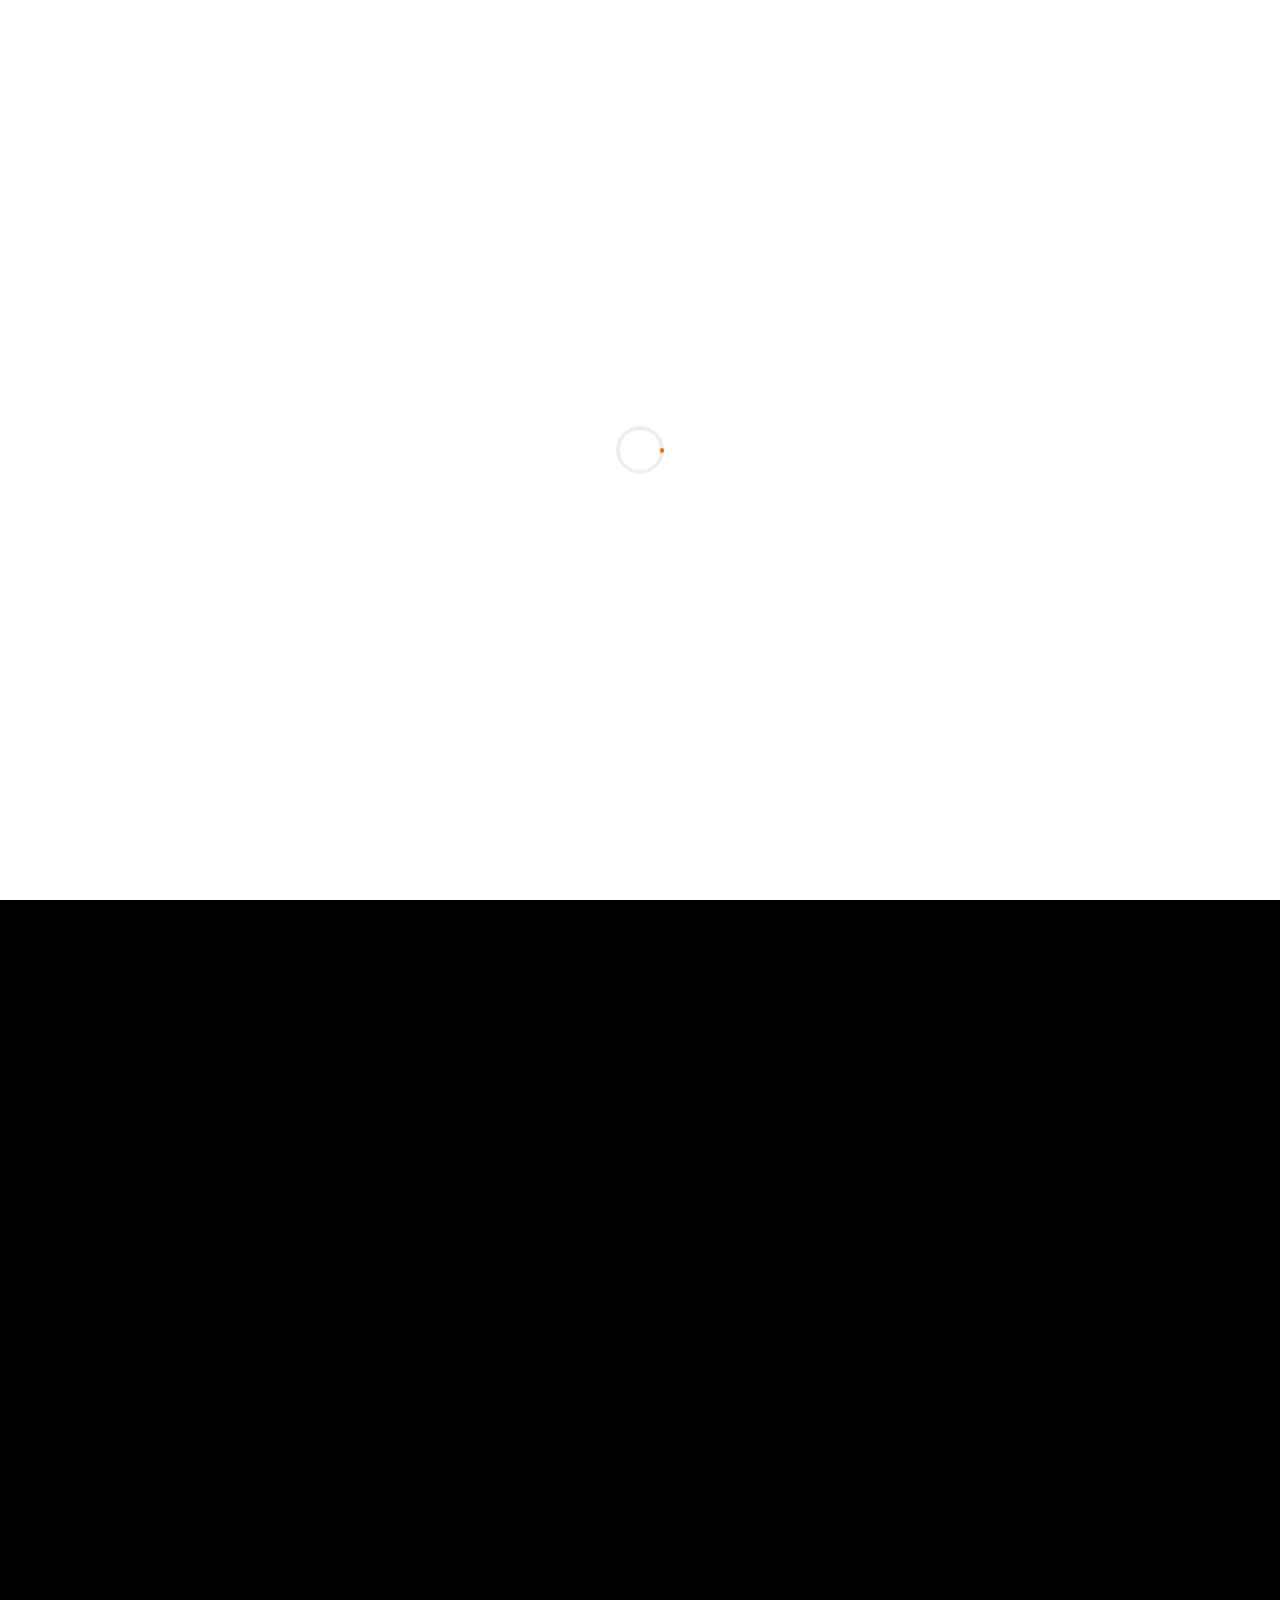
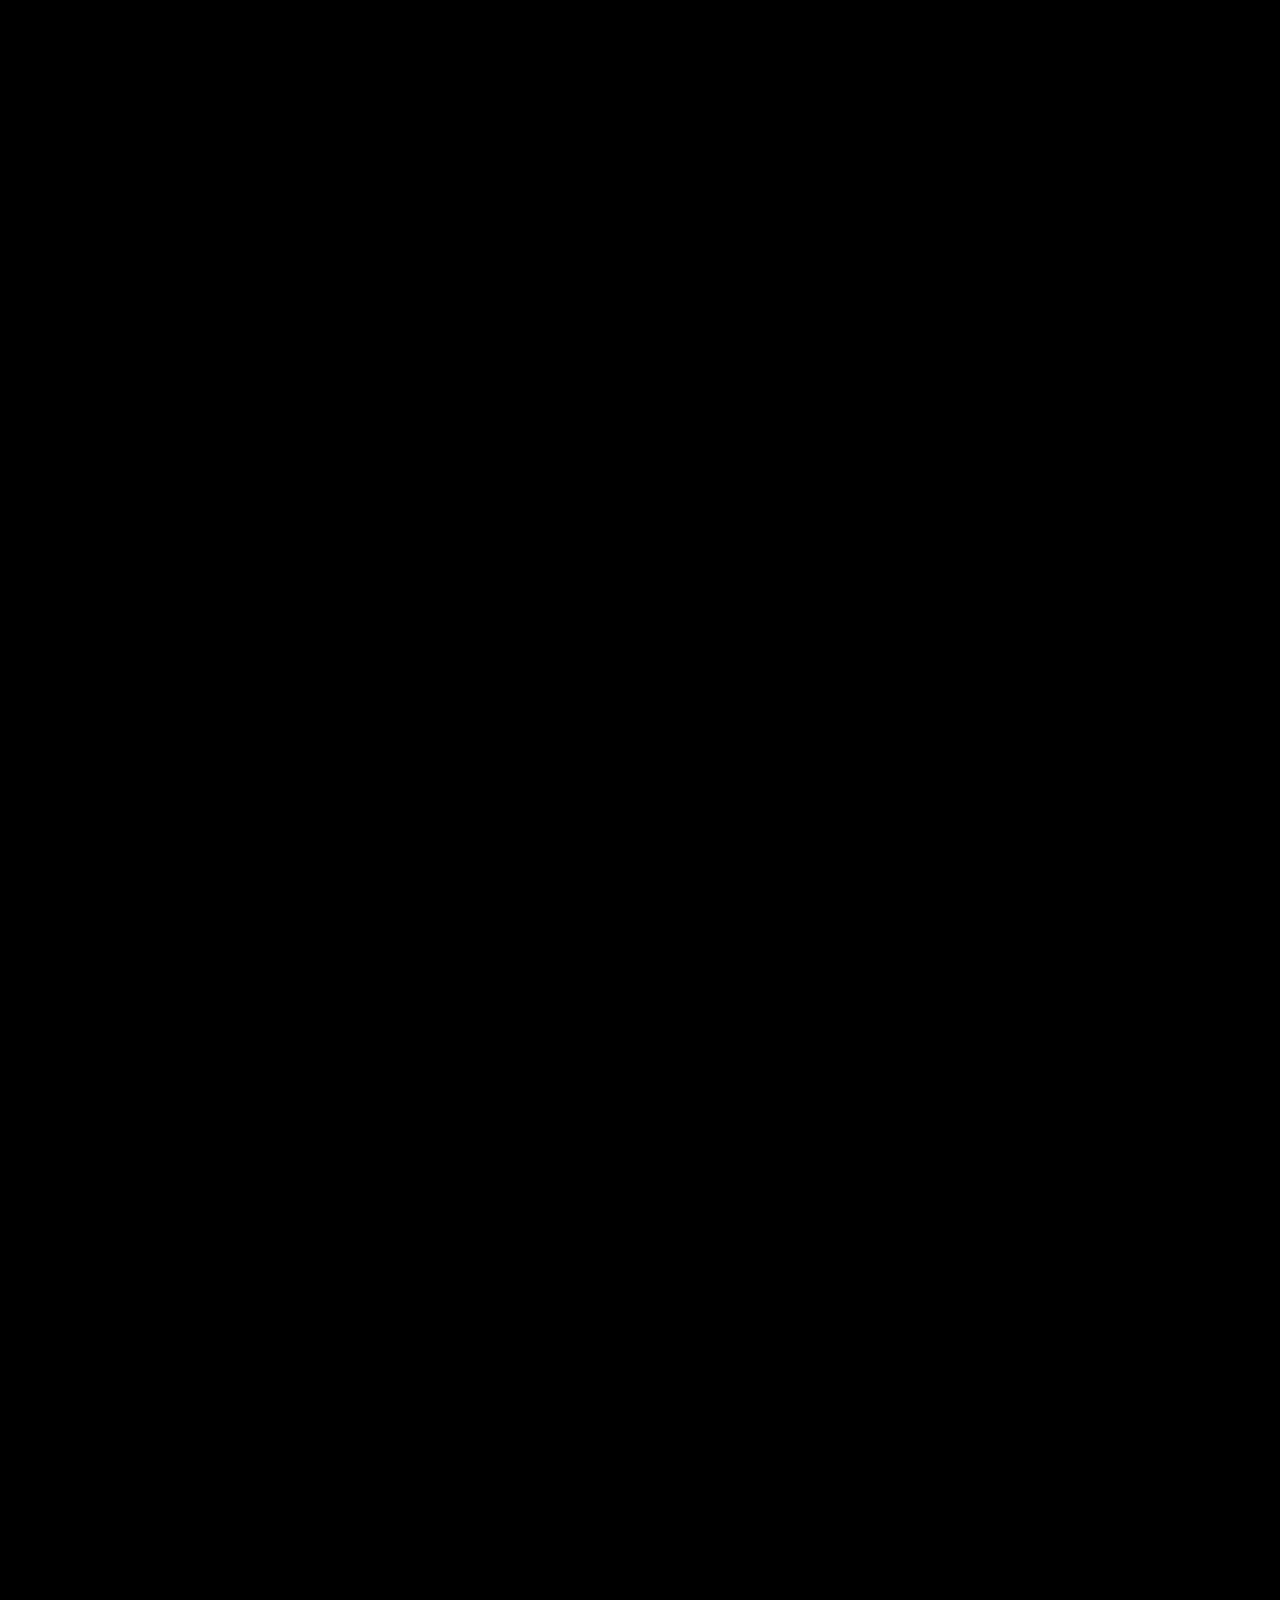
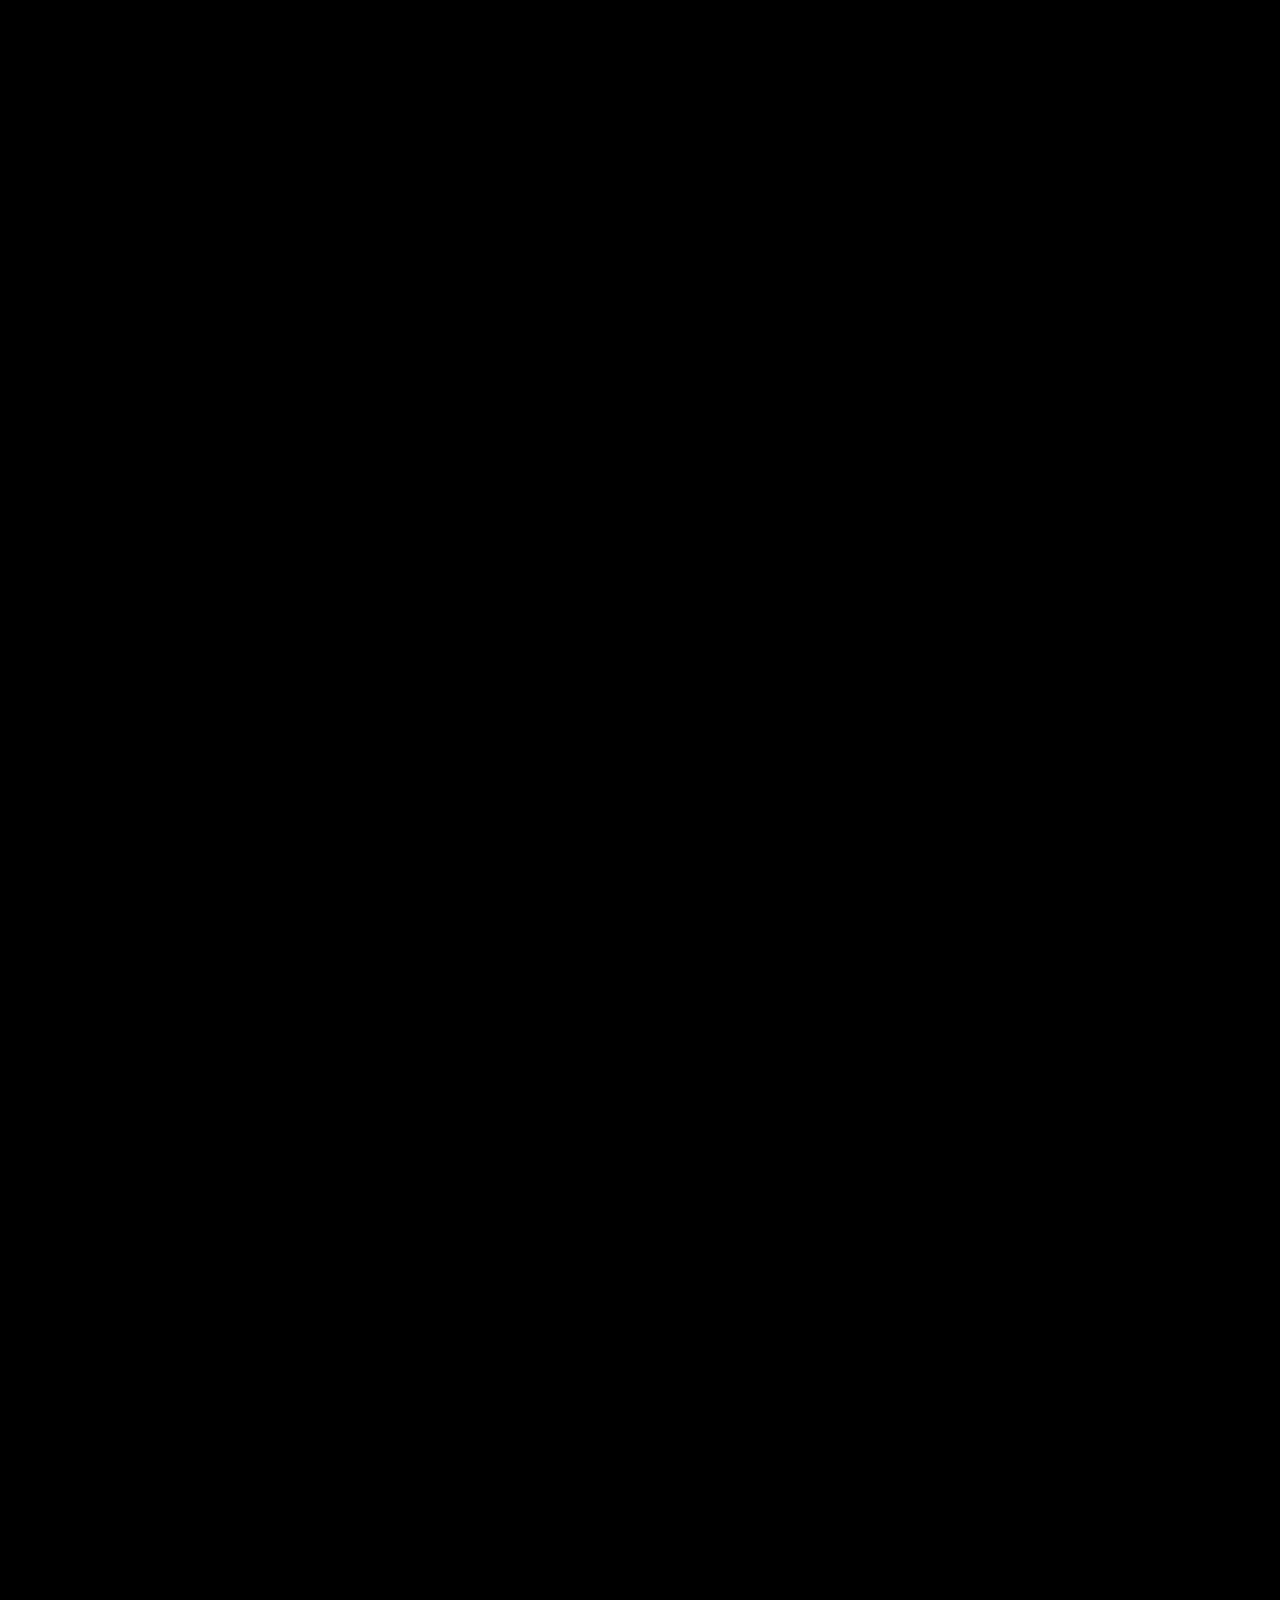
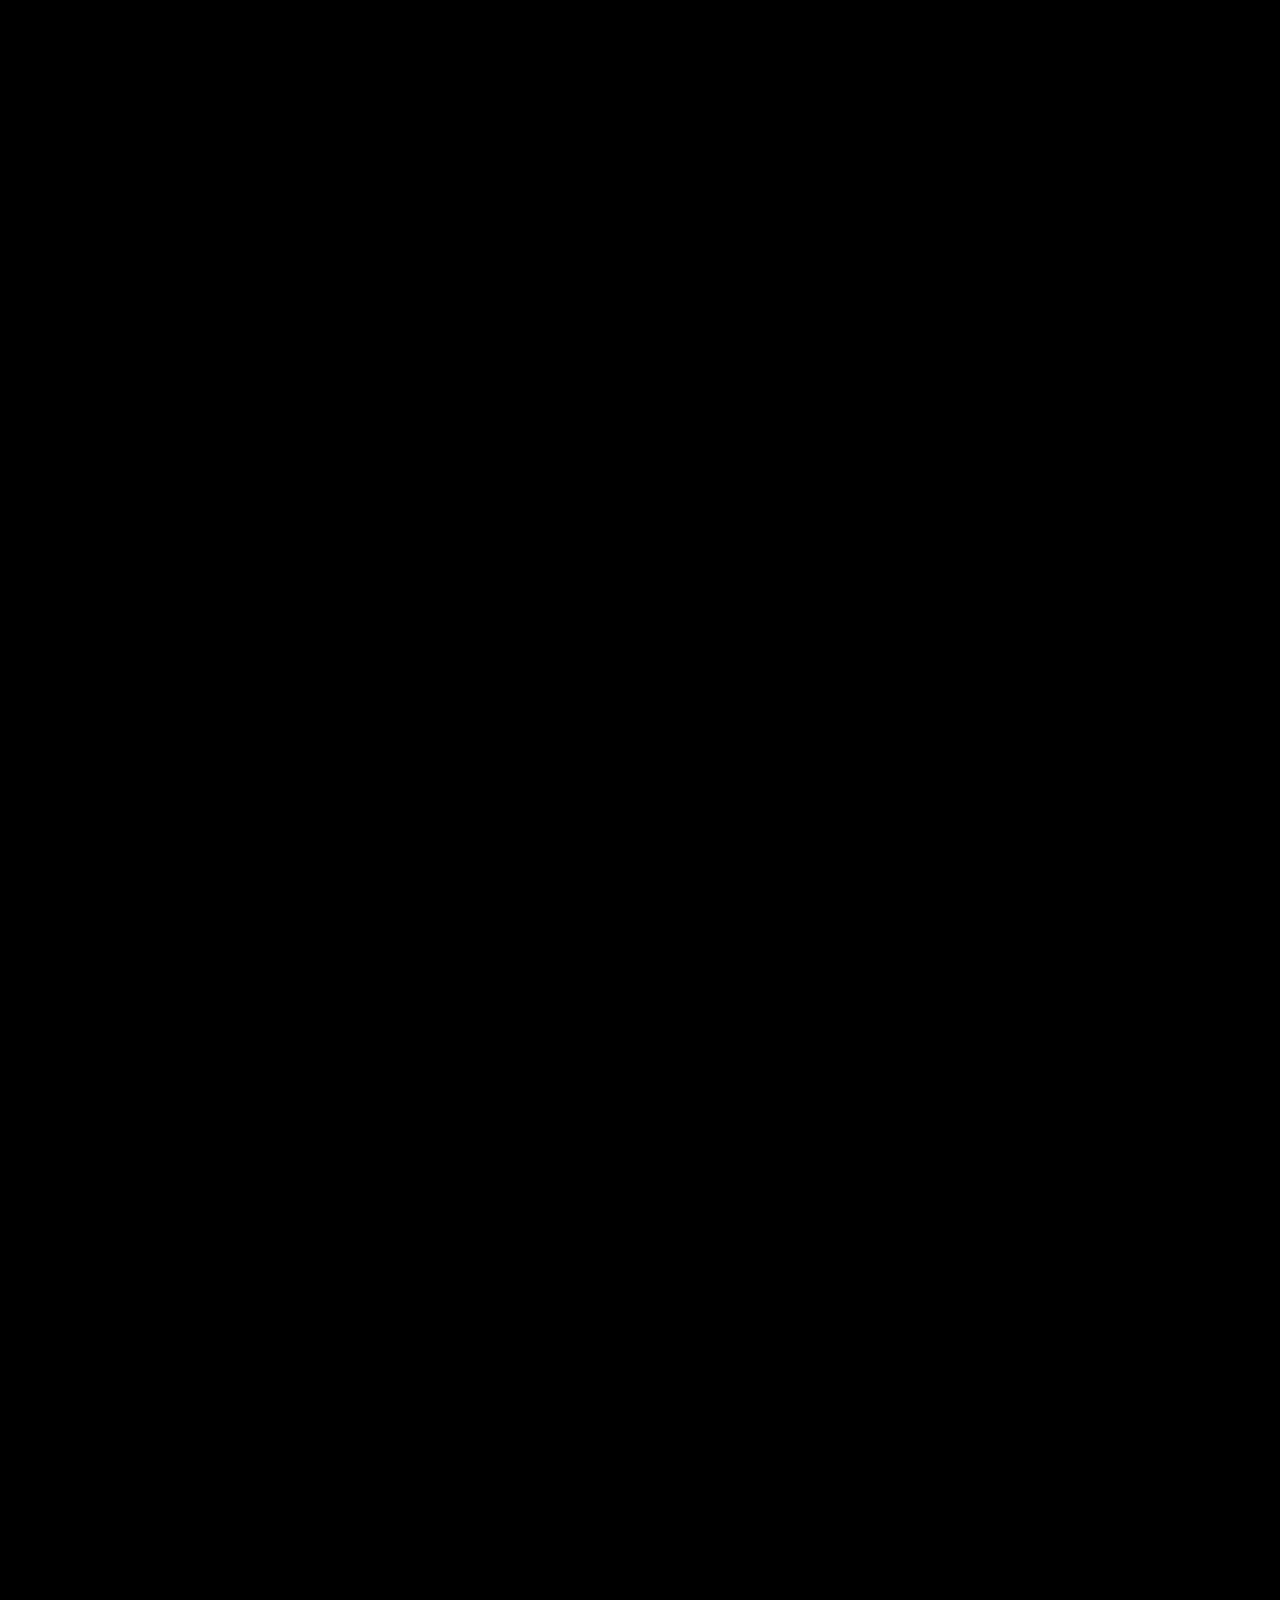
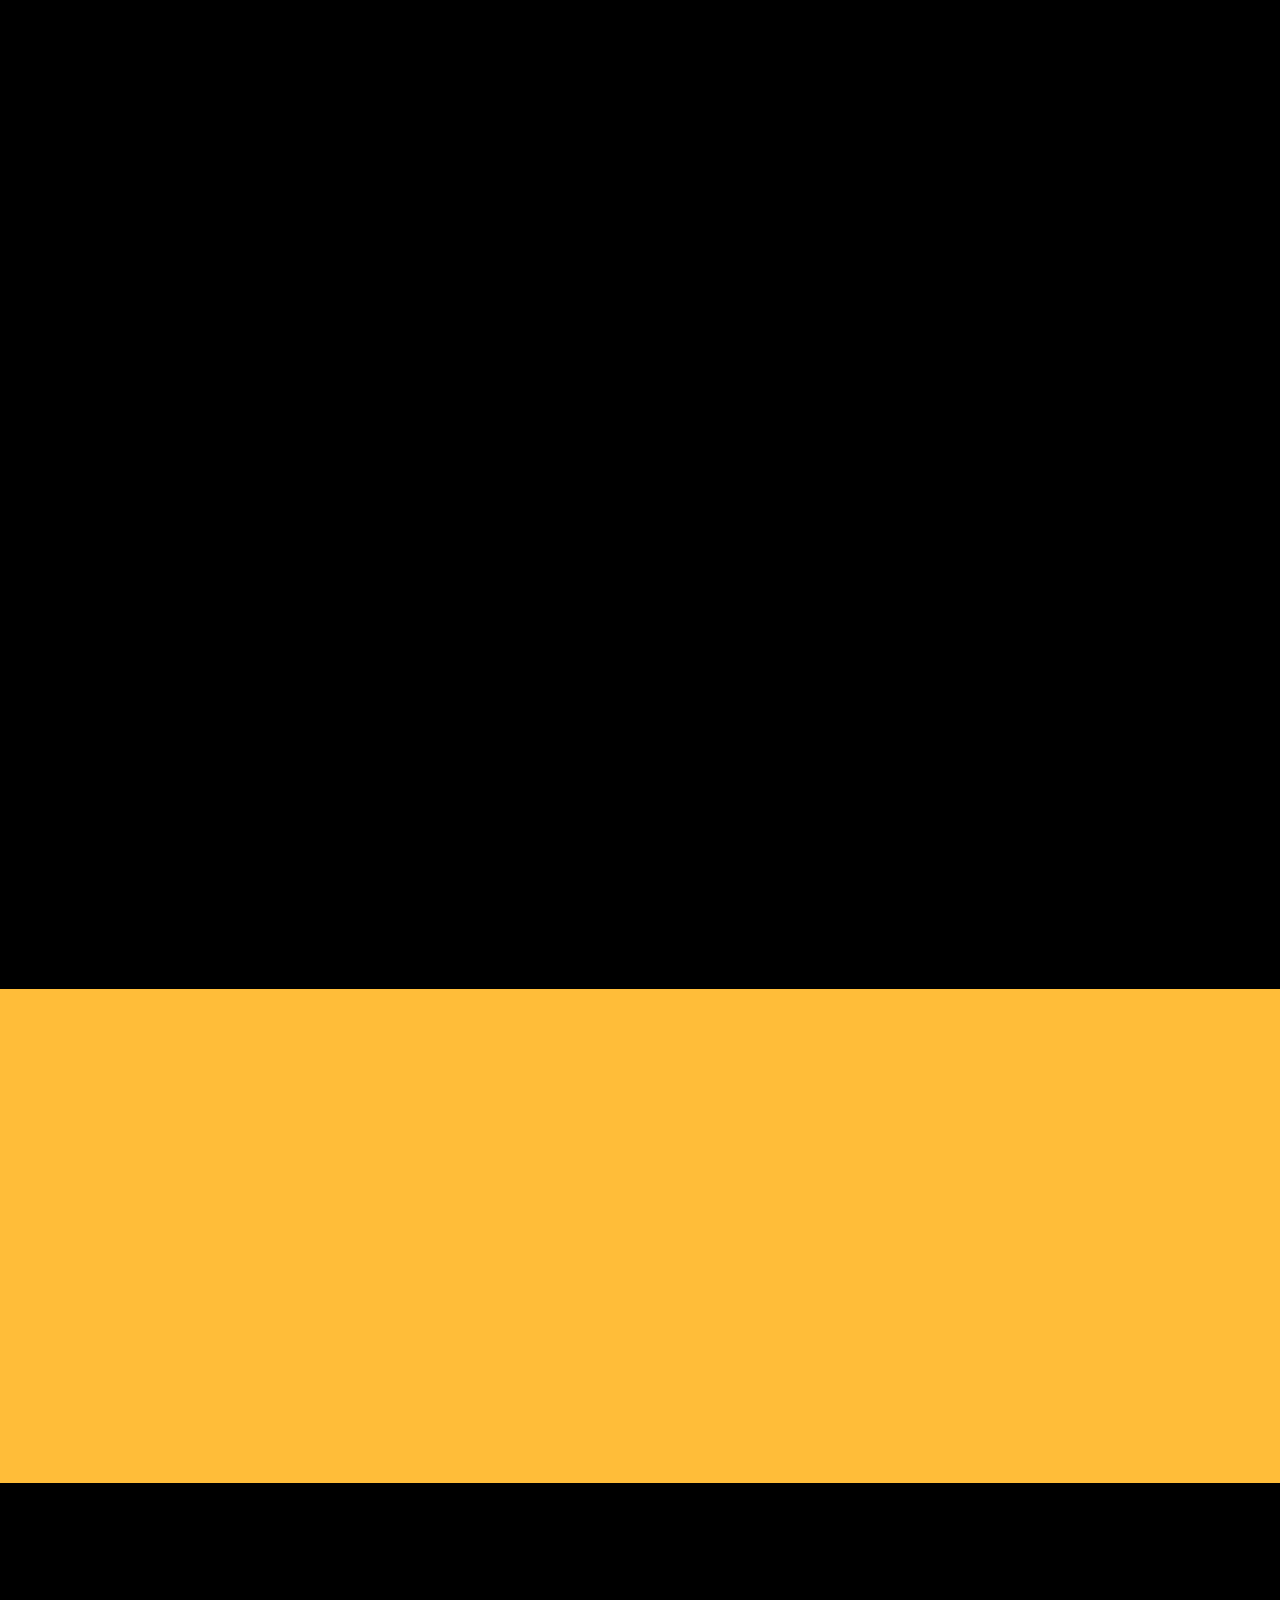
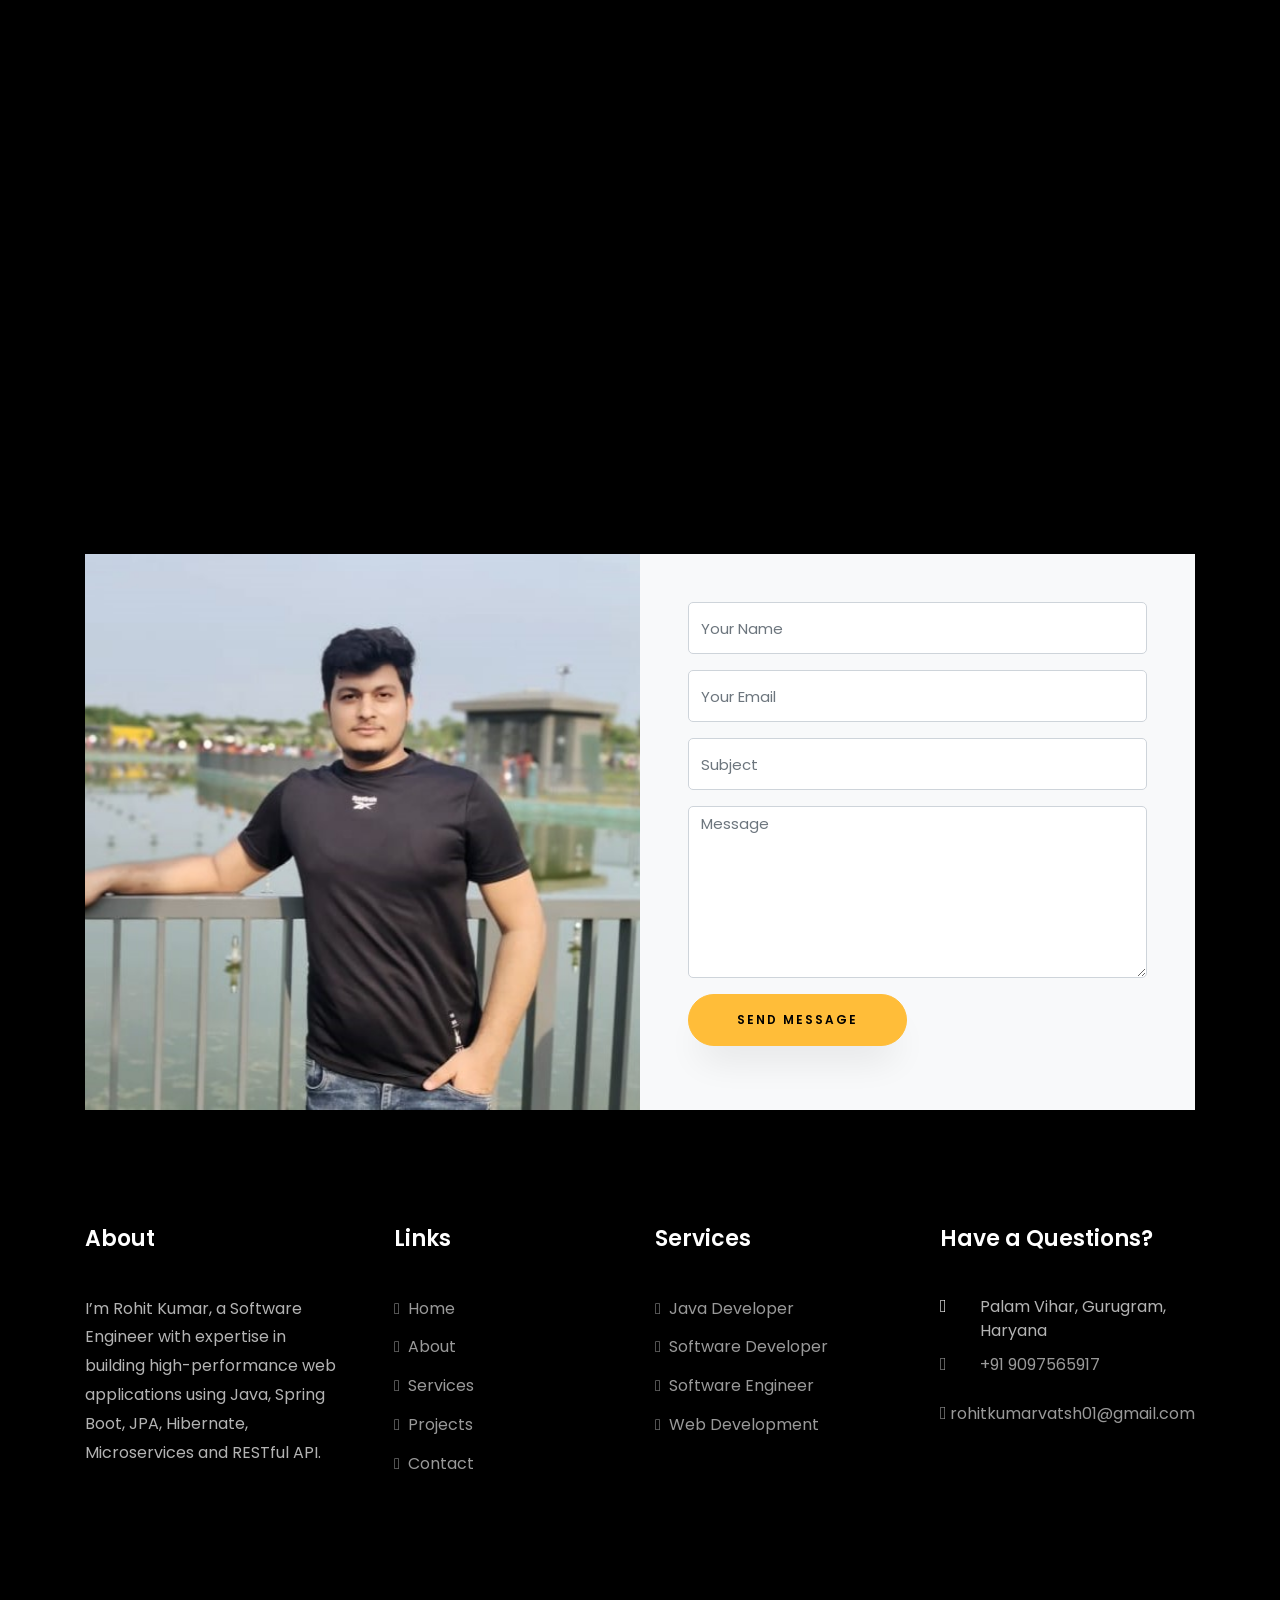
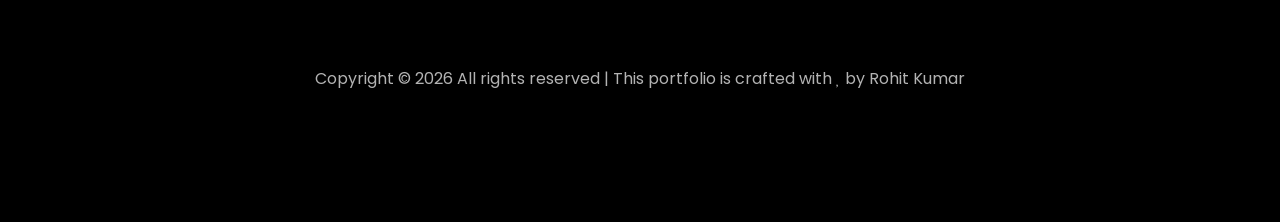
==== index.html @ 4f7b7934 "Add Portfolio" ====
<!DOCTYPE html>
<html lang="en">

<head>
	<title>Rohit Kumar</title>

	<meta charset="utf-8">
	<meta name="viewport" content="width=device-width, initial-scale=1, shrink-to-fit=no">

	<link href="https://fonts.googleapis.com/css?family=Poppins:100,200,300,400,500,600,700,800,900" rel="stylesheet">
	<link rel="stylesheet" href="https://cdnjs.cloudflare.com/ajax/libs/font-awesome/6.0.0/css/all.min.css">

	<link rel="stylesheet" href="css/open-iconic-bootstrap.min.css">
	<link rel="stylesheet" href="css/animate.css">

	<link rel="stylesheet" href="css/owl.carousel.min.css">
	<link rel="stylesheet" href="css/owl.theme.default.min.css">
	<link rel="stylesheet" href="css/magnific-popup.css">

	<link rel="stylesheet" href="css/aos.css">

	<link rel="stylesheet" href="css/ionicons.min.css">

	<link rel="stylesheet" href="css/flaticon.css">
	<link rel="stylesheet" href="css/icomoon.css">
	<link rel="stylesheet" href="css/style.css">
</head>

<body data-spy="scroll" data-target=".site-navbar-target" data-offset="300">

	<!-- Navigation Bar-->
	<nav class="navbar navbar-expand-lg navbar-dark ftco_navbar ftco-navbar-light site-navbar-target" id="ftco-navbar">
		<div class="container">
			<a class="navbar-brand" href="index.html">Rohit</a>
			<button class="navbar-toggler js-fh5co-nav-toggle fh5co-nav-toggle" type="button" data-toggle="collapse"
				data-target="#ftco-nav" aria-controls="ftco-nav" aria-expanded="false" aria-label="Toggle navigation">
				<span class="oi oi-menu"></span> Menu
			</button>

			<div class="collapse navbar-collapse" id="ftco-nav">
				<ul class="navbar-nav nav ml-auto">
					<li class="nav-item">
						<a href="#home-section" class="nav-link">
							<i class="fas fa-home"></i>
						</a>
					</li>
					<!--<li class="nav-item"><a href="#home-section" class="nav-link"><span>Home</span></a></li>-->
					<li class="nav-item"><a href="#about-section" class="nav-link"><span>About</span></a></li>
					<li class="nav-item"><a href="#experience-section" class="nav-link"><span>Experience</span></a></li>
					<li class="nav-item"><a href="#projects-section" class="nav-link"><span>Projects</span></a></li>
					<li class="nav-item"><a href="#skills-section" class="nav-link"><span>Skills</span></a></li>
					<li class="nav-item"><a href="#education-section" class="nav-link"><span>Education</span></a></li>
					<li class="nav-item"><a href="#achievement-section" class="nav-link"><span>Achievements</span></a></li>
					<li class="nav-item"><a href="#services-section" class="nav-link"><span>Services</span></a></li>
					<li class="nav-item"><a href="#contact-section" class="nav-link"><span>Contact</span></a></li>
					<li class="nav-item"><a href="images/Rohit_Kumar_Resume.pdf" class="btn btn-primary py-1 px-1"download>CV</a></li>
				</ul>
			</div>
		</div>
	</nav>

	<!-- Home -->
	<section id="home-section" class="hero">
		<div class="home-slider  owl-carousel">
			<div class="slider-item ">
				<div class="overlay"></div>
				<div class="container">
					<div class="row d-md-flex no-gutters slider-text align-items-end justify-content-end"
						data-scrollax-parent="true">
						<div class="one-third js-fullheight order-md-last img"
							style="background-image:url(images/bg_1.png);">
							<div class="overlay"></div>
						</div>
						<div class="one-forth d-flex  align-items-center ftco-animate"
							data-scrollax=" properties: { translateY: '70%' }">
							<div class="text">
								<span class="subheading">Hello!</span>
								<h1 class="mb-4 mt-3">I'm <span>Rohit Kumar</span></h1>
								<h2 class="mb-4">A Software Engineer</h2>
								<p>
									<a href="#contact-section" class="btn btn-primary py-3 px-4">Hire me</a>
									<a href="images/Rohit_Kumar_Resume.pdf" class="btn btn-primary py-3 px-3"download>
										Download CV</a>
									<a href="#projects-section" class="btn btn-white btn-outline-white py-3 px-4">My
										works</a>
								</p>
							</div>
						</div>
					</div>
				</div>
			</div>

			<div class="slider-item">
				<div class="overlay"></div>
				<div class="container">
					<div class="row d-flex no-gutters slider-text align-items-end justify-content-end"
						data-scrollax-parent="true">
						<div class="one-third js-fullheight order-md-last img"
							style="background-image:url(images/bg_2.png);">
							<div class="overlay"></div>
						</div>
						<div class="one-forth d-flex align-items-center ftco-animate"
							data-scrollax=" properties: { translateY: '70%' }">
							<div class="text">
								<span class="subheading">Hello!</span>
								<h1 class="mb-4 mt-3">I'm a <span>Software Engineer</span> based in India</h1>
								<p>
									<a href="#contact-section" class="btn btn-primary py-3 px-4">Hire me</a>
									<a href="images/Rohit_Kumar_Resume.pdf" class="btn btn-primary py-3 px-3"
										download>Download CV</a>
									<a href="#projects-section" class="btn btn-white btn-outline-white py-3 px-4">My
										works</a>
								</p>
							</div>
						</div>
					</div>
				</div>
			</div>
		</div>
	</section>

	<!-- About -->
	<section class="ftco-about img ftco-section ftco-no-pb" id="about-section">
		<div class="container">
			<div class="row d-flex">
				<div class="col-md-6 col-lg-5 d-flex">
					<div class="img-about img d-flex align-items-stretch">
						<div class="overlay"></div>
						<div class="img d-flex align-self-stretch align-items-center"
							style="background-image:url(images/about.png);">
						</div>
					</div>
				</div>
				<div class="col-md-6 col-lg-7 pl-lg-5 pb-5">
					<div class="row justify-content-start pb-3">
						<div class="col-md-12 heading-section ftco-animate">
							<h1 class="big">About</h1>
							<h2 class="mb-4">About Me</h2>
							<p>I’m Rohit Kumar, a Software Engineer with expertise in building high-performance web
								applications using Java, Spring Boot, JPA, Hibernate, Microservices and RESTful API.</p>
							<ul class="about-info mt-4 px-md-0 px-2">
								<li class="d-flex"><span>Name:</span> <span>Rohit Kumar</span></li>
								<li class="d-flex"><span>Date of birth:</span> <span>January 20, 2000</span></li>
								<li class="d-flex"><span>Address:</span> <span>Palam Vihar, Gurugram, Haryana</span></li>
								<li class="d-flex"><span>Zip code:</span> <span>122017</span></li>
								<li class="d-flex"><span>Email:</span> <span>rohitkumarvatsh01@gmail.com</span></li>
								<li class="d-flex"><span>Phone: </span> <span>+91 9097565917</span></li>
							</ul>
						</div>
					</div>
					<div class="counter-wrap ftco-animate d-flex mt-md-3">
						<div class="text">
							<p class="mb-4">
								<span class="number" data-number="10">0</span>
								<span>Project complete</span>
							</p>
							<p><a href="images/Rohit_Kumar_Resume.pdf" class="btn btn-primary py-3 px-3"
									download>Download CV</a></p>
						</div>
					</div>
				</div>
			</div>
		</div>
	</section>

	<!-- Experience -->
	<section class="ftco-section ftco-no-pb" id="experience-section">
		<div class="container">
			<div class="row justify-content-center pb-5">
				<div class="col-md-10 heading-section text-center ftco-animate">
					<h1 class="big big-2">Experience</h1>
					<h2 class="mb-4">Experience</h2>
					<p>
						My academic and professional journey has been centered around building a strong foundation in
						Computer Science and Engineering. Through continuous learning and practical application, I have
						developed a robust skill set in software development and backend technologies.
					</p>
				</div>
			</div>
			<div class="row">

				<!-- NatWest Group -->
				<div class="col-md-6">
					<div class="resume-wrap ftco-animate">
						<span class="date">July 2024 - Present</span>
						<h4>NatWest Group, Gurugram</h4>
						<h5>Software Engineer</h5>
						<p class="mt-4">
							Specializing in backend development, API integration, and system optimization within a
							financial services environment. I work extensively with Java, including Java 8 and Java 17,
							and use Spring Boot for developing robust microservices. My role involves creating RESTful
							APIs, documenting them with Swagger, and utilizing IntelliJ IDEA for efficient development.
						</p>
					</div>
				</div>
				
				<!-- Aithent -->
				<div class="col-md-6">
					<div class="resume-wrap ftco-animate">
						<span class="date">Nov 2023-July 2024</span>
						<h4>Aithent Technologies Pvt Ltd, Gurugaon</h4>
						<h5>Project Trainee</h5>
						<p class="mt-4">
							As a Project Trainee, I have been instrumental in designing and developing high-performance
							web applications. My role involves utilizing technologies such as Java, Spring Boot, and
							Microservices to create efficient, scalable backend systems. I also focus on implementing
							RESTful APIs to improve data exchange and conducting thorough unit testing to ensure code
							reliability.
						</p>
					</div>
				</div>
			</div>
			<div class="row justify-content-center mt-5">
				<div class="col-md-6 text-center ftco-animate">
					<p><a href="#" class="btn btn-primary py-4 px-5">Download CV</a></p>
				</div>
			</div>
		</div>
	</section>

	<!-- Projects-->
	<section class="ftco-section ftco-project" id="projects-section">
		<div class="container">
			<div class="row justify-content-center pb-5">
				<div class="col-md-12 heading-section text-center ftco-animate">
					<h1 class="big big-2">Projects</h1>
					<h2 class="mb-4">My Projects</h2>
					<p>Each project showcases my skills in software engineering, from backend development to API integration and system optimization.</p>
				</div>
			</div>
			<div class="row">
				<div class="col-md-4">
					<div class="project img ftco-animate d-flex justify-content-center align-items-center"
						style="background-image: url(images/project-4.jpg);">
						<div class="overlay"></div>
						<div class="text text-center p-4">
							<h3><a href="https://github.com/rohitkumarvatsh01/ClickNShop">ClickNShop</a></h3>
							<span>E-commerce Application</span>
						</div>
					</div>
				</div>
				<div class="col-md-8">
					<div class="project img ftco-animate d-flex justify-content-center align-items-center"
						style="background-image: url(images/project-5.jpg);">
						<div class="overlay"></div>
						<div class="text text-center p-4">
							<h3><a href="https://github.com/rohitkumarvatsh01/Student_Scholarship">Student Scholarship
									Application</a></h3>
							<span>RESTful API</span>
						</div>
					</div>
				</div>

				<div class="col-md-8">
					<div class="project img ftco-animate d-flex justify-content-center align-items-center"
						style="background-image: url(images/project-1.jpg);">
						<div class="overlay"></div>
						<div class="text text-center p-4">
							<h3><a href="https://github.com/rohitkumarvatsh01/Employee_Management_System_Microservices">Employee
									Management System</a></h3>
							<span>Microservices API</span>
						</div>
					</div>

					<div class="project img ftco-animate d-flex justify-content-center align-items-center"
						style="background-image: url(images/project-6.jpg);">
						<div class="overlay"></div>
						<div class="text text-center p-4">
							<h3><a href="https://rohitkumarvatsh01.github.io/User_Authentication_System/">User
									Authentication System</a></h3>
							<span>User Authentication Web Application</span>
						</div>
					</div>
				</div>
				<div class="col-md-4">
					<div class="row">
						<div class="col-md-12">
							<div class="project img ftco-animate d-flex justify-content-center align-items-center"
								style="background-image: url(images/project-2.jpg);">
								<div class="overlay"></div>
								<div class="text text-center p-4">
									<h3><a
											href="https://github.com/rohitkumarvatsh01/Quiz_Application_Microservices_Architecture">Quiz
											Application Microservices Architecture</a></h3>
									<span>Quiz Application</span>
								</div>
							</div>
						</div>
						<div class="col-md-12">
							<div class="project img ftco-animate d-flex justify-content-center align-items-center"
								style="background-image: url(images/project-3.jpg);">
								<div class="overlay"></div>
								<div class="text text-center p-4">
									<h3><a href="https://rohitkumarvatsh01.github.io/TheSparkFoundation/">The Spark
											Foundation</a></h3>
									<span>Web Design</span>
								</div>
							</div>
						</div>
					</div>
				</div>
			</div>
		</div>
	</section>

	<!-- Skills -->
	<section class="ftco-section" id="skills-section">
		<div class="container">
			<div class="row justify-content-center pb-5">
				<div class="col-md-12 heading-section text-center ftco-animate">
					<h1 class="big big-2">Skills</h1>
					<h2 class="mb-4">My Skills</h2>
					<p>Dynamic Software Engineer with hands-on experience in backend development of web applications.
					</p>
				</div>
			</div>
			<div class="row">
				<div class="col-md-6 animate-box">
					<div class="progress-wrap ftco-animate">
						<h3>Java</h3>
						<div class="progress">
							<div class="progress-bar color-1" role="progressbar" aria-valuenow="90" aria-valuemin="0"
								aria-valuemax="100" style="width:90%">
								<span>95%</span>
							</div>
						</div>
					</div>
				</div>
				<div class="col-md-6 animate-box">
					<div class="progress-wrap ftco-animate">
						<h3>Java 8</h3>
						<div class="progress">
							<div class="progress-bar color-2" role="progressbar" aria-valuenow="85" aria-valuemin="0"
								aria-valuemax="100" style="width:85%">
								<span>85%</span>
							</div>
						</div>
					</div>
				</div>
				<div class="col-md-6 animate-box">
					<div class="progress-wrap ftco-animate">
						<h3>Spring</h3>
						<div class="progress">
							<div class="progress-bar color-3" role="progressbar" aria-valuenow="95" aria-valuemin="0"
								aria-valuemax="100" style="width:95%">
								<span>70%</span>
							</div>
						</div>
					</div>
				</div>
				<div class="col-md-6 animate-box">
					<div class="progress-wrap ftco-animate">
						<h3>Spring Boot</h3>
						<div class="progress">
							<div class="progress-bar color-4" role="progressbar" aria-valuenow="90" aria-valuemin="0"
								aria-valuemax="100" style="width:90%">
								<span>85%</span>
							</div>
						</div>
					</div>
				</div>
				<div class="col-md-6 animate-box">
					<div class="progress-wrap ftco-animate">
						<h3>JPA</h3>
						<div class="progress">
							<div class="progress-bar color-5" role="progressbar" aria-valuenow="70" aria-valuemin="0"
								aria-valuemax="100" style="width:70%">
								<span>85%</span>
							</div>
						</div>
					</div>
				</div>
				<div class="col-md-6 animate-box">
					<div class="progress-wrap ftco-animate">
						<h3>Hibernate</h3>
						<div class="progress">
							<div class="progress-bar color-6" role="progressbar" aria-valuenow="80" aria-valuemin="0"
								aria-valuemax="100" style="width:80%">
								<span>75%</span>
							</div>
						</div>
					</div>
				</div>
				<div class="col-md-6 animate-box">
					<div class="progress-wrap ftco-animate">
						<h3>Microservices</h3>
						<div class="progress">
							<div class="progress-bar color-6" role="progressbar" aria-valuenow="80" aria-valuemin="0"
								aria-valuemax="100" style="width:80%">
								<span>80%</span>
							</div>
						</div>
					</div>
				</div>
				<div class="col-md-6 animate-box">
					<div class="progress-wrap ftco-animate">
						<h3>Object Oriented Programming</h3>
						<div class="progress">
							<div class="progress-bar color-6" role="progressbar" aria-valuenow="80" aria-valuemin="0"
								aria-valuemax="100" style="width:80%">
								<span>85%</span>
							</div>
						</div>
					</div>
				</div>
				<div class="col-md-6 animate-box">
					<div class="progress-wrap ftco-animate">
						<h3>MySQL</h3>
						<div class="progress">
							<div class="progress-bar color-6" role="progressbar" aria-valuenow="80" aria-valuemin="0"
								aria-valuemax="100" style="width:80%">
								<span>80%</span>
							</div>
						</div>
					</div>
				</div>
				<div class="col-md-6 animate-box">
					<div class="progress-wrap ftco-animate">
						<h3>Oracle</h3>
						<div class="progress">
							<div class="progress-bar color-6" role="progressbar" aria-valuenow="80" aria-valuemin="0"
								aria-valuemax="100" style="width:80%">
								<span>80%</span>
							</div>
						</div>
					</div>
				</div>
			</div>
		</div>
	</section>

	<!-- Education -->
	<section class="ftco-section ftco-no-pb" id="education-section">
		<div class="container">
			<div class="row justify-content-center pb-5">
				<div class="col-md-10 heading-section text-center ftco-animate">
					<h1 class="big big-2">Education</h1>
					<h2 class="mb-4">Education</h2>
					<p>My academic journey has been focused on building a strong foundation in Science and Technology,
						with a deep dive into Computer Science and Engineering at the collegiate level. Through
						consistent learning and hands-on experience, I’ve developed both theoretical knowledge and
						practical skills.</p>
				</div>
			</div>
			<div class="row">
				<div class="col-md-6">
					<div class="resume-wrap ftco-animate">
						<span class="date">2019–2023</span>
						<h4>Bachelor of Technology (B.Tech)</h4>
						<h5>Inderprastha Engineering College, Ghaziabad</h5>
						<h6>Specialization: Computer Science & Engineering (CSE)</h6>
						<span class="position">Affiliated with Dr. APJ Abdul Kalam Technical University (AKTU),
							Lucknow</span>
						<p class="mt-4">Specialized in Computer Science & Engineering with 82.3%. Gained hands-on
							experience in Java, DSA, and Spring Boot through projects and internships.</p>
					</div>
				</div>

				<div class="col-md-6">
					<div class="resume-wrap ftco-animate">
						<span class="date">2018-2019</span>
						<h4>Class 12th</h4>
						<h5>M.S Memorial Sr. Sec. School, Chhapra, Bihar</h5>
						<h6>Specialization: Science Stream</h6>
						<span class="position">Affiliated with Bihar School Examination Board (BSEB), Patna</span>
						<p class="mt-4">Specialized in Physics, Chemistry, and Mathematics. Built a strong foundation in
							scientific principles and problem-solving skills.</p>
					</div>
				</div>

				<div class="col-md-6">
					<div class="resume-wrap ftco-animate">
						<span class="date">2015-2016</span>
						<h4>Class 10th</h4>
						<h5>Rajendra High School, Siwan, Bihar</h5>
						<span class="position">Affiliated with Bihar School Examination Board (BSEB), Patna</span>
						<p class="mt-4">Focused on Science and Mathematics, gaining a solid understanding of basic
							scientific concepts and logical reasoning.</p>
					</div>
				</div>
			</div>
		</div>
	</section>

	<!-- Achivement -->
	<section class="ftco-section" id="achievement-section">
		<div class="container">
			<div class="row justify-content-center mb-5 pb-5">
				<div class="col-md-7 heading-section text-center ftco-animate">
					<h1 class="big big-2">Achievements</h1>
					<h2 class="mb-4">My achievements</h2>
					<p>Each achievement underscores my commitment to excellence and proficiency in problem-solving, coding, and algorithm design.</p>
				</div>
			</div>
			<div class="row d-flex">

				<!-- GeeksForGeeks -->
				<div class="col-md-4 d-flex ftco-animate">
					<div class="blog-entry justify-content-end">
						<a href="https://www.geeksforgeeks.org/user/rohitkumar01" class="block-20"
							style="background-image: url('images/image_1.jpg');"></a>
						<div class="text mt-3 float-right d-block">
							<div class="d-flex align-items-center mb-3 meta">
								<p class="mb-0">
									<span class="mr-2">2nd Rank leaderboard</span>
									<a href="https://www.geeksforgeeks.org/user/rohitkumar01" class="mr-2">Profile
										Link</a>
									<a href="#" class="meta-chat"><span class="icon-chat"></span> 1</a>
								</p>
							</div>
							<h3 class="heading"><a href="https://leetcode.com/u/rohitkumarvatsh01">Geeksforgeeks</a>
							</h3>
							<p>Secured 2nd rank on the GeeksForGeeks leaderboard, having completed over 1400 coding
								questions. This achievement highlights my deep understanding and expertise in various
								programming concepts and problem-solving techniques.</p>
						</div>
					</div>
				</div>

				<!-- LeetCode -->
				<div class="col-md-4 d-flex ftco-animate">
					<div class="blog-entry justify-content-end">
						<a href="https://leetcode.com/u/rohitkumarvatsh01" class="block-20"
							style="background-image: url('images/image_2.jpg');">
						</a>
						<div class="text mt-3 float-right d-block">
							<div class="d-flex align-items-center mb-3 meta">
								<p class="mb-0">
									<span class="mr-2">350 Question Solved</span>
									<a href="https://leetcode.com/u/rohitkumarvatsh01" class="mr-2">Profile Link</a>
									<a href="#" class="meta-chat"><span class="icon-chat"></span> 2</a>
								</p>
							</div>
							<h3 class="heading"><a href="https://leetcode.com/u/rohitkumarvatsh01">LeetCode</a></h3>
							<p>Completed over 350 coding questions on LeetCode, demonstrating strong proficiency in data
								structures and algorithms. This experience has honed my ability to solve complex coding
								challenges efficiently.</p>
						</div>
					</div>
				</div>

				<!-- Hackrank -->
				<div class="col-md-4 d-flex ftco-animate">
					<div class="blog-entry">
						<a href="https://www.hackerrank.com/profile/rohitkumarvatsh1" class="block-20"
							style="background-image: url('images/image_3.jpg');">
						</a>
						<div class="text mt-3 float-right d-block">
							<div class="d-flex align-items-center mb-3 meta">
								<p class="mb-0">
									<span class="mr-2">5 Star Ranking</span>
									<a href="https://www.hackerrank.com/profile/rohitkumarvatsh1" class="mr-2">Profile
										Link</a>
									<a href="#" class="meta-chat"><span class="icon-chat"></span> 3</a>
								</p>
							</div>
							<h3 class="heading"><a
									href="https://www.hackerrank.com/profile/rohitkumarvatsh1">Hackrank</a></h3>
							<p>Achieved a 5-star rating on HackerRank, reflecting my advanced skills in problem-solving
								and programming. This accomplishment underscores my commitment to continuous learning
								and excellence in coding.</p>
						</div>
					</div>
				</div>
			</div>
		</div>
	</section>

	<!-- Service-->
	<section class="ftco-section" id="services-section">
		<div class="container">
			<div class="row justify-content-center py-5 mt-5">
				<div class="col-md-12 heading-section text-center ftco-animate">
					<h1 class="big big-2">Services</h1>
					<h2 class="mb-4">Services</h2>
					<p>I provide expert software development services, including Java development, comprehensive software engineering, and freelance solutions tailored to meet diverse needs, utilizing my skills in backend development, API integration, and modern technologies.</p>
				</div>
			</div>
			<div class="row">
				<div class="col-md-4 text-center d-flex ftco-animate">
					<a href="#services-section" class="services-1">
						<span class="icon">
							<i class="flaticon-analysis"></i>
						</span>
						<div class="desc">
							<h3 class="mb-5">Java Developer</h3>
						</div>
					</a>
				</div>
				<div class="col-md-4 text-center d-flex ftco-animate">
					<a href="#services-section" class="services-1">
						<span class="icon">
							<i class="flaticon-flasks"></i>
						</span>
						<div class="desc">
							<h3 class="mb-5">Software Developer</h3>
						</div>
					</a>
				</div>
				<div class="col-md-4 text-center d-flex ftco-animate">
					<a href="#services-section" class="services-1">
						<span class="icon">
							<i class="flaticon-ideas"></i>
						</span>
						<div class="desc">
							<h3 class="mb-5">Software Engineer</h3>
						</div>
					</a>
				</div>

				<div class="col-md-4 text-center d-flex ftco-animate">
					<a href="#services-section" class="services-1">
						<span class="icon">
							<i class="flaticon-analysis"></i>
						</span>
						<div class="desc">
							<h3 class="mb-5">Web Design</h3>
						</div>
					</a>
				</div>
				<div class="col-md-4 text-center d-flex ftco-animate">
					<a href="#services-section" class="services-1">
						<span class="icon">
							<i class="flaticon-flasks"></i>
						</span>
						<div class="desc">
							<h3 class="mb-5">Web Developer</h3>
						</div>
					</a>
				</div>
				<div class="col-md-4 text-center d-flex ftco-animate">
					<a href="#services-section" class="services-1">
						<span class="icon">
							<i class="flaticon-ideas"></i>
						</span>
						<div class="desc">
							<h3 class="mb-5">Freelancer</h3>
						</div>
					</a>
				</div>
			</div>
		</div>
	</section>

	<!-- Awards, Projects, Coffee -->
	<section class="ftco-section ftco-no-pt ftco-no-pb ftco-counter img" id="section-counter">
		<div class="container">
			<div class="row d-md-flex align-items-center">
				<div class="col-md d-flex justify-content-center counter-wrap ftco-animate">
					<div class="block-18">
						<div class="text">
							<strong class="number" data-number="5">0</strong>
							<span>Awards</span>
						</div>
					</div>
				</div>
				<div class="col-md d-flex justify-content-center counter-wrap ftco-animate">
					<div class="block-18">
						<div class="text">
							<strong class="number" data-number="10">0</strong>
							<span>Complete Projects</span>
						</div>
					</div>
				</div>
				<div class="col-md d-flex justify-content-center counter-wrap ftco-animate">
					<div class="block-18">
						<div class="text">
							<strong class="number" data-number="2">0</strong>
							<span>Happy Customers</span>
						</div>
					</div>
				</div>
				<div class="col-md d-flex justify-content-center counter-wrap ftco-animate">
					<div class="block-18">
						<div class="text">
							<strong class="number" data-number="2">0</strong>
							<span>Cups of coffee</span>
						</div>
					</div>
				</div>
			</div>
		</div>
	</section>

	<!-- Freelancing -->
	<section class="ftco-section ftco-hireme img margin-top" style="background-image: url(images/freelancing_bg.jpg)">
		<div class="container">
			<div class="row justify-content-center">
				<div class="col-md-7 ftco-animate text-center">
					<h2>I'm <span>Available</span> for freelancing</h2>
					<p>I’m a Software Engineer with expertise in building high-performance web applications using Java,
						Spring Boot, JPA, and Microservices. Let’s connect and explore how we can create innovative
						solutions together!</p>
					<p class="mb-0"><a href="#contact-section" class="btn btn-primary py-3 px-5">Hire me</a></p>
				</div>
			</div>
		</div>
	</section>

	<!-- Contacts -->
	<section class="ftco-section contact-section ftco-no-pb" id="contact-section">
		<div class="container">
			<div class="row justify-content-center mb-5 pb-3">
				<div class="col-md-7 heading-section text-center ftco-animate">
					<h1 class="big big-2">Contact</h1>
					<h2 class="mb-4">Contact Me</h2>
					<p>Get in touch to discuss how we can collaborate on your next project.</p>
				</div>
			</div>

			<div class="row d-flex contact-info mb-5">
				<div class="col-md-6 col-lg-3 d-flex ftco-animate">
					<div class="align-self-stretch box p-4 text-center">
						<div class="icon d-flex align-items-center justify-content-center">
							<span class="icon-map-signs"></span>
						</div>
						<h3 class="mb-4">Address</h3>
						<p>Palam Vihar, Gurugram, Haryana</p>
					</div>
				</div>
				<div class="col-md-6 col-lg-3 d-flex ftco-animate">
					<div class="align-self-stretch box p-4 text-center">
						<div class="icon d-flex align-items-center justify-content-center">
							<span class="icon-phone2"></span>
						</div>
						<h3 class="mb-4">Contact Number</h3>
						<p><a href="tel://9097565917">+91 9097565917</a></p>
					</div>
				</div>
				<div class="col-md-6 col-lg-3 d-flex ftco-animate">
					<div class="align-self-stretch box p-4 text-center">
						<div class="icon d-flex align-items-center justify-content-center">
							<span class="icon-paper-plane"></span>
						</div>
						<h3 class="mb-4">Email Address</h3>
						<p><a href="mailto:rohitkumarvatsh01@gmail.com">rohitkumarvatsh01@gmail.com</a></p>
					</div>
				</div>
				<div class="col-md-6 col-lg-3 d-flex ftco-animate">
					<div class="align-self-stretch box p-4 text-center">
						<div class="icon d-flex align-items-center justify-content-center">
							<span class="fab fa-linkedin"></span>
						</div>
						<h3 class="mb-4">Linkedin</h3>
						<p><a href="https://www.linkedin.com/in/rohitkumarvatsh01/">rohitkumarvatsh01</a></p>
					</div>
				</div>
			</div>

			<div class="row no-gutters block-9">
				<div class="col-md-6 order-md-last d-flex">
					<form action="#" class="bg-light p-4 p-md-5 contact-form">
						<div class="form-group">
							<input type="text" class="form-control" placeholder="Your Name">
						</div>
						<div class="form-group">
							<input type="text" class="form-control" placeholder="Your Email">
						</div>
						<div class="form-group">
							<input type="text" class="form-control" placeholder="Subject">
						</div>
						<div class="form-group">
							<textarea name="" id="" cols="30" rows="7" class="form-control"
								placeholder="Message"></textarea>
						</div>
						<div class="form-group">
							<input type="submit" value="Send Message" class="btn btn-primary py-3 px-5">
						</div>
					</form>

				</div>

				<div class="col-md-6 d-flex">
					<div class="img" style="background-image: url(images/contact.jpg);"></div>
				</div>
			</div>
		</div>
	</section>

	<!-- Footer -->
	<footer class="ftco-footer ftco-section">
		<div class="container">
			<div class="row mb-5">
				<div class="col-md">
					<div class="ftco-footer-widget mb-4">
						<h2 class="ftco-heading-2">About</h2>
						<p>I’m Rohit Kumar, a Software Engineer with expertise in building high-performance web
							applications using Java, Spring Boot, JPA, Hibernate, Microservices and RESTful API.</p>
						<ul class="ftco-footer-social list-unstyled float-md-left float-lft mt-5">
							<li class="ftco-animate"><a href="#"><span class="icon-linkedin"></span></a></li>
							<li class="ftco-animate"><a href="#"><span class="icon-github"></span></a></li>
							<li class="ftco-animate"><a href="#"><span class="icon-twitter"></span></a></li>
						</ul>
					</div>
				</div>
				<div class="col-md">
					<div class="ftco-footer-widget mb-4 ml-md-4">
						<h2 class="ftco-heading-2">Links</h2>
						<ul class="list-unstyled">
							<li><a href="#"><span class="icon-long-arrow-right mr-2"></span>Home</a></li>
							<li><a href="#about-section"><span class="icon-long-arrow-right mr-2"></span>About</a></li>
							<li><a href="#services-section"><span class="icon-long-arrow-right mr-2"></span>Services</a>
							</li>
							<li><a href="#projects-section"><span class="icon-long-arrow-right mr-2"></span>Projects</a>
							</li>
							<li><a href="#contact-section"><span class="icon-long-arrow-right mr-2"></span>Contact</a>
							</li>
						</ul>
					</div>
				</div>
				<div class="col-md">
					<div class="ftco-footer-widget mb-4">
						<h2 class="ftco-heading-2">Services</h2>
						<ul class="list-unstyled">
							<li><a href="#"><span class="icon-long-arrow-right mr-2"></span>Java Developer</a></li>
							<li><a href="#"><span class="icon-long-arrow-right mr-2"></span>Software Developer</a></li>
							<li><a href="#"><span class="icon-long-arrow-right mr-2"></span>Software Engineer</a></li>
							<li><a href="#"><span class="icon-long-arrow-right mr-2"></span>Web Development</a></li>
						</ul>
					</div>
				</div>
				<div class="col-md">
					<div class="ftco-footer-widget mb-4">
						<h2 class="ftco-heading-2">Have a Questions?</h2>
						<div class="block-23 mb-3">
							<ul>
								<li><span class="icon icon-map-marker"></span><span class="text">Palam Vihar, Gurugram,
										Haryana</span></li>
								<li><a href="#"><span class="icon icon-phone"></span><span class="text">+91
											9097565917</span></a></li>
								<li><a href="#"><span class="icon icon-envelope"></span><span
											class="text">rohitkumarvatsh01@gmail.com</span></a></li>
							</ul>
						</div>
					</div>
				</div>
			</div>
			<div class="row">
				<div class="col-md-12 text-center">
					<p>
						Copyright &copy;
						<script>document.write(new Date().getFullYear());</script> All rights reserved | This portfolio
						is crafted with <i class="icon-heart color-danger" aria-hidden="true"></i> by <a
							href="https://www.linkedin.com/in/rohitkumarvatsh01/" target="_blank">Rohit Kumar</a>
					</p>
				</div>
			</div>
		</div>
	</footer>

	<!-- loader -->
	<div id="ftco-loader" class="show fullscreen"><svg class="circular" width="48px" height="48px">
			<circle class="path-bg" cx="24" cy="24" r="22" fill="none" stroke-width="4" stroke="#eeeeee" />
			<circle class="path" cx="24" cy="24" r="22" fill="none" stroke-width="4" stroke-miterlimit="10"
				stroke="#F96D00" />
		</svg></div>

	<!-- JavaScript -->
	<script src="js/jquery.min.js"></script>
	<script src="js/jquery-migrate-3.0.1.min.js"></script>
	<script src="js/popper.min.js"></script>
	<script src="js/bootstrap.min.js"></script>
	<script src="js/jquery.easing.1.3.js"></script>
	<script src="js/jquery.waypoints.min.js"></script>
	<script src="js/jquery.stellar.min.js"></script>
	<script src="js/owl.carousel.min.js"></script>
	<script src="js/jquery.magnific-popup.min.js"></script>
	<script src="js/aos.js"></script>
	<script src="js/jquery.animateNumber.min.js"></script>
	<script src="js/scrollax.min.js"></script>

	<script src="js/main.js"></script>

</body>

</html>
---- css/flaticon.css ----
@font-face {
  font-family: "Flaticon";
  src: url("../fonts/flaticon/font/Flaticon.eot");
  src: url("../fonts/flaticon/font/Flaticon.eot?#iefix") format("embedded-opentype"),
       url("../fonts/flaticon/font/Flaticon.woff") format("woff"),
       url("../fonts/flaticon/font/Flaticon.ttf") format("truetype"),
       url("../fonts/flaticon/font/Flaticon.svg#Flaticon") format("svg");
  font-weight: normal;
  font-style: normal;
}

@media screen and (-webkit-min-device-pixel-ratio:0) {
  @font-face {
    font-family: "Flaticon";
    src: url("../fonts/flaticon/font/Flaticon.svg#Flaticon") format("svg");
  }
}

[class^="flaticon-"]:before, [class*=" flaticon-"]:before,
[class^="flaticon-"]:after, [class*=" flaticon-"]:after {   
  font-family: Flaticon;
  font-style: normal;
  font-weight: normal;
  font-variant: normal;
  text-transform: none;
  line-height: 1;

  /* Better Font Rendering =========== */
  -webkit-font-smoothing: antialiased;
  -moz-osx-font-smoothing: grayscale;
}

.flaticon-ideas:before { content: "\f100"; }
.flaticon-flasks:before { content: "\f101"; }
.flaticon-analysis:before { content: "\f102"; }
.flaticon-ux-design:before { content: "\f103"; }
.flaticon-web-design:before { content: "\f104"; }
.flaticon-idea:before { content: "\f105"; }
.flaticon-innovation:before { content: "\f106"; }
---- css/icomoon.css ----
@font-face {
  font-family: 'icomoon';
  src:  url('../fonts/icomoon/icomoon.eot?6tt51o');
  src:  url('../fonts/icomoon/icomoon.eot?6tt51o#iefix') format('embedded-opentype'),
    url('../fonts/icomoon/icomoon.ttf?6tt51o') format('truetype'),
    url('../fonts/icomoon/icomoon.woff?6tt51o') format('woff'),
    url('../fonts/icomoon/icomoon.svg?6tt51o#icomoon') format('svg');
  font-weight: normal;
  font-style: normal;
}

[class^="icon-"], [class*=" icon-"] {
  /* use !important to prevent issues with browser extensions that change fonts */
  font-family: 'icomoon' !important;
  speak: none;
  font-style: normal;
  font-weight: normal;
  font-variant: normal;
  text-transform: none;
  line-height: 1;

  /* Better Font Rendering =========== */
  -webkit-font-smoothing: antialiased;
  -moz-osx-font-smoothing: grayscale;
}

.icon-asterisk:before {
  content: "\f069";
}
.icon-plus:before {
  content: "\f067";
}
.icon-question:before {
  content: "\f128";
}
.icon-minus:before {
  content: "\f068";
}
.icon-glass:before {
  content: "\f000";
}
.icon-music:before {
  content: "\f001";
}
.icon-search:before {
  content: "\f002";
}
.icon-envelope-o:before {
  content: "\f003";
}
.icon-heart:before {
  content: "\f004";
}
.icon-star:before {
  content: "\f005";
}
.icon-star-o:before {
  content: "\f006";
}
.icon-user:before {
  content: "\f007";
}
.icon-film:before {
  content: "\f008";
}
.icon-th-large:before {
  content: "\f009";
}
.icon-th:before {
  content: "\f00a";
}
.icon-th-list:before {
  content: "\f00b";
}
.icon-check:before {
  content: "\f00c";
}
.icon-close:before {
  content: "\f00d";
}
.icon-remove:before {
  content: "\f00d";
}
.icon-times:before {
  content: "\f00d";
}
.icon-search-plus:before {
  content: "\f00e";
}
.icon-search-minus:before {
  content: "\f010";
}
.icon-power-off:before {
  content: "\f011";
}
.icon-signal:before {
  content: "\f012";
}
.icon-cog:before {
  content: "\f013";
}
.icon-gear:before {
  content: "\f013";
}
.icon-trash-o:before {
  content: "\f014";
}
.icon-home:before {
  content: "\f015";
}
.icon-file-o:before {
  content: "\f016";
}
.icon-clock-o:before {
  content: "\f017";
}
.icon-road:before {
  content: "\f018";
}
.icon-download:before {
  content: "\f019";
}
.icon-arrow-circle-o-down:before {
  content: "\f01a";
}
.icon-arrow-circle-o-up:before {
  content: "\f01b";
}
.icon-inbox:before {
  content: "\f01c";
}
.icon-play-circle-o:before {
  content: "\f01d";
}
.icon-repeat:before {
  content: "\f01e";
}
.icon-rotate-right:before {
  content: "\f01e";
}
.icon-refresh:before {
  content: "\f021";
}
.icon-list-alt:before {
  content: "\f022";
}
.icon-lock:before {
  content: "\f023";
}
.icon-flag:before {
  content: "\f024";
}
.icon-headphones:before {
  content: "\f025";
}
.icon-volume-off:before {
  content: "\f026";
}
.icon-volume-down:before {
  content: "\f027";
}
.icon-volume-up:before {
  content: "\f028";
}
.icon-qrcode:before {
  content: "\f029";
}
.icon-barcode:before {
  content: "\f02a";
}
.icon-tag:before {
  content: "\f02b";
}
.icon-tags:before {
  content: "\f02c";
}
.icon-book:before {
  content: "\f02d";
}
.icon-bookmark:before {
  content: "\f02e";
}
.icon-print:before {
  content: "\f02f";
}
.icon-camera:before {
  content: "\f030";
}
.icon-font:before {
  content: "\f031";
}
.icon-bold:before {
  content: "\f032";
}
.icon-italic:before {
  content: "\f033";
}
.icon-text-height:before {
  content: "\f034";
}
.icon-text-width:before {
  content: "\f035";
}
.icon-align-left:before {
  content: "\f036";
}
.icon-align-center:before {
  content: "\f037";
}
.icon-align-right:before {
  content: "\f038";
}
.icon-align-justify:before {
  content: "\f039";
}
.icon-list:before {
  content: "\f03a";
}
.icon-dedent:before {
  content: "\f03b";
}
.icon-outdent:before {
  content: "\f03b";
}
.icon-indent:before {
  content: "\f03c";
}
.icon-video-camera:before {
  content: "\f03d";
}
.icon-image:before {
  content: "\f03e";
}
.icon-photo:before {
  content: "\f03e";
}
.icon-picture-o:before {
  content: "\f03e";
}
.icon-pencil:before {
  content: "\f040";
}
.icon-map-marker:before {
  content: "\f041";
}
.icon-adjust:before {
  content: "\f042";
}
.icon-tint:before {
  content: "\f043";
}
.icon-edit:before {
  content: "\f044";
}
.icon-pencil-square-o:before {
  content: "\f044";
}
.icon-share-square-o:before {
  content: "\f045";
}
.icon-check-square-o:before {
  content: "\f046";
}
.icon-arrows:before {
  content: "\f047";
}
.icon-step-backward:before {
  content: "\f048";
}
.icon-fast-backward:before {
  content: "\f049";
}
.icon-backward:before {
  content: "\f04a";
}
.icon-play:before {
  content: "\f04b";
}
.icon-pause:before {
  content: "\f04c";
}
.icon-stop:before {
  content: "\f04d";
}
.icon-forward:before {
  content: "\f04e";
}
.icon-fast-forward:before {
  content: "\f050";
}
.icon-step-forward:before {
  content: "\f051";
}
.icon-eject:before {
  content: "\f052";
}
.icon-chevron-left:before {
  content: "\f053";
}
.icon-chevron-right:before {
  content: "\f054";
}
.icon-plus-circle:before {
  content: "\f055";
}
.icon-minus-circle:before {
  content: "\f056";
}
.icon-times-circle:before {
  content: "\f057";
}
.icon-check-circle:before {
  content: "\f058";
}
.icon-question-circle:before {
  content: "\f059";
}
.icon-info-circle:before {
  content: "\f05a";
}
.icon-crosshairs:before {
  content: "\f05b";
}
.icon-times-circle-o:before {
  content: "\f05c";
}
.icon-check-circle-o:before {
  content: "\f05d";
}
.icon-ban:before {
  content: "\f05e";
}
.icon-arrow-left:before {
  content: "\f060";
}
.icon-arrow-right:before {
  content: "\f061";
}
.icon-arrow-up:before {
  content: "\f062";
}
.icon-arrow-down:before {
  content: "\f063";
}
.icon-mail-forward:before {
  content: "\f064";
}
.icon-share:before {
  content: "\f064";
}
.icon-expand:before {
  content: "\f065";
}
.icon-compress:before {
  content: "\f066";
}
.icon-exclamation-circle:before {
  content: "\f06a";
}
.icon-gift:before {
  content: "\f06b";
}
.icon-leaf:before {
  content: "\f06c";
}
.icon-fire:before {
  content: "\f06d";
}
.icon-eye:before {
  content: "\f06e";
}
.icon-eye-slash:before {
  content: "\f070";
}
.icon-exclamation-triangle:before {
  content: "\f071";
}
.icon-warning:before {
  content: "\f071";
}
.icon-plane:before {
  content: "\f072";
}
.icon-calendar:before {
  content: "\f073";
}
.icon-random:before {
  content: "\f074";
}
.icon-comment:before {
  content: "\f075";
}
.icon-magnet:before {
  content: "\f076";
}
.icon-chevron-up:before {
  content: "\f077";
}
.icon-chevron-down:before {
  content: "\f078";
}
.icon-retweet:before {
  content: "\f079";
}
.icon-shopping-cart:before {
  content: "\f07a";
}
.icon-folder:before {
  content: "\f07b";
}
.icon-folder-open:before {
  content: "\f07c";
}
.icon-arrows-v:before {
  content: "\f07d";
}
.icon-arrows-h:before {
  content: "\f07e";
}
.icon-bar-chart:before {
  content: "\f080";
}
.icon-bar-chart-o:before {
  content: "\f080";
}
.icon-twitter-square:before {
  content: "\f081";
}
.icon-facebook-square:before {
  content: "\f082";
}
.icon-camera-retro:before {
  content: "\f083";
}
.icon-key:before {
  content: "\f084";
}
.icon-cogs:before {
  content: "\f085";
}
.icon-gears:before {
  content: "\f085";
}
.icon-comments:before {
  content: "\f086";
}
.icon-thumbs-o-up:before {
  content: "\f087";
}
.icon-thumbs-o-down:before {
  content: "\f088";
}
.icon-star-half:before {
  content: "\f089";
}
.icon-heart-o:before {
  content: "\f08a";
}
.icon-sign-out:before {
  content: "\f08b";
}
.icon-linkedin-square:before {
  content: "\f08c";
}
.icon-thumb-tack:before {
  content: "\f08d";
}
.icon-external-link:before {
  content: "\f08e";
}
.icon-sign-in:before {
  content: "\f090";
}
.icon-trophy:before {
  content: "\f091";
}
.icon-github-square:before {
  content: "\f092";
}
.icon-upload:before {
  content: "\f093";
}
.icon-lemon-o:before {
  content: "\f094";
}
.icon-phone:before {
  content: "\f095";
}
.icon-square-o:before {
  content: "\f096";
}
.icon-bookmark-o:before {
  content: "\f097";
}
.icon-phone-square:before {
  content: "\f098";
}
.icon-twitter:before {
  content: "\f099";
}
.icon-facebook:before {
  content: "\f09a";
}
.icon-facebook-f:before {
  content: "\f09a";
}
.icon-github:before {
  content: "\f09b";
}
.icon-unlock:before {
  content: "\f09c";
}
.icon-credit-card:before {
  content: "\f09d";
}
.icon-feed:before {
  content: "\f09e";
}
.icon-rss:before {
  content: "\f09e";
}
.icon-hdd-o:before {
  content: "\f0a0";
}
.icon-bullhorn:before {
  content: "\f0a1";
}
.icon-bell-o:before {
  content: "\f0a2";
}
.icon-certificate:before {
  content: "\f0a3";
}
.icon-hand-o-right:before {
  content: "\f0a4";
}
.icon-hand-o-left:before {
  content: "\f0a5";
}
.icon-hand-o-up:before {
  content: "\f0a6";
}
.icon-hand-o-down:before {
  content: "\f0a7";
}
.icon-arrow-circle-left:before {
  content: "\f0a8";
}
.icon-arrow-circle-right:before {
  content: "\f0a9";
}
.icon-arrow-circle-up:before {
  content: "\f0aa";
}
.icon-arrow-circle-down:before {
  content: "\f0ab";
}
.icon-globe:before {
  content: "\f0ac";
}
.icon-wrench:before {
  content: "\f0ad";
}
.icon-tasks:before {
  content: "\f0ae";
}
.icon-filter:before {
  content: "\f0b0";
}
.icon-briefcase:before {
  content: "\f0b1";
}
.icon-arrows-alt:before {
  content: "\f0b2";
}
.icon-group:before {
  content: "\f0c0";
}
.icon-users:before {
  content: "\f0c0";
}
.icon-chain:before {
  content: "\f0c1";
}
.icon-link:before {
  content: "\f0c1";
}
.icon-cloud:before {
  content: "\f0c2";
}
.icon-flask:before {
  content: "\f0c3";
}
.icon-cut:before {
  content: "\f0c4";
}
.icon-scissors:before {
  content: "\f0c4";
}
.icon-copy:before {
  content: "\f0c5";
}
.icon-files-o:before {
  content: "\f0c5";
}
.icon-paperclip:before {
  content: "\f0c6";
}
.icon-floppy-o:before {
  content: "\f0c7";
}
.icon-save:before {
  content: "\f0c7";
}
.icon-square:before {
  content: "\f0c8";
}
.icon-bars:before {
  content: "\f0c9";
}
.icon-navicon:before {
  content: "\f0c9";
}
.icon-reorder:before {
  content: "\f0c9";
}
.icon-list-ul:before {
  content: "\f0ca";
}
.icon-list-ol:before {
  content: "\f0cb";
}
.icon-strikethrough:before {
  content: "\f0cc";
}
.icon-underline:before {
  content: "\f0cd";
}
.icon-table:before {
  content: "\f0ce";
}
.icon-magic:before {
  content: "\f0d0";
}
.icon-truck:before {
  content: "\f0d1";
}
.icon-pinterest:before {
  content: "\f0d2";
}
.icon-pinterest-square:before {
  content: "\f0d3";
}
.icon-google-plus-square:before {
  content: "\f0d4";
}
.icon-google-plus:before {
  content: "\f0d5";
}
.icon-money:before {
  content: "\f0d6";
}
.icon-caret-down:before {
  content: "\f0d7";
}
.icon-caret-up:before {
  content: "\f0d8";
}
.icon-caret-left:before {
  content: "\f0d9";
}
.icon-caret-right:before {
  content: "\f0da";
}
.icon-columns:before {
  content: "\f0db";
}
.icon-sort:before {
  content: "\f0dc";
}
.icon-unsorted:before {
  content: "\f0dc";
}
.icon-sort-desc:before {
  content: "\f0dd";
}
.icon-sort-down:before {
  content: "\f0dd";
}
.icon-sort-asc:before {
  content: "\f0de";
}
.icon-sort-up:before {
  content: "\f0de";
}
.icon-envelope:before {
  content: "\f0e0";
}
.icon-linkedin:before {
  content: "\f0e1";
}
.icon-rotate-left:before {
  content: "\f0e2";
}
.icon-undo:before {
  content: "\f0e2";
}
.icon-gavel:before {
  content: "\f0e3";
}
.icon-legal:before {
  content: "\f0e3";
}
.icon-dashboard:before {
  content: "\f0e4";
}
.icon-tachometer:before {
  content: "\f0e4";
}
.icon-comment-o:before {
  content: "\f0e5";
}
.icon-comments-o:before {
  content: "\f0e6";
}
.icon-bolt:before {
  content: "\f0e7";
}
.icon-flash:before {
  content: "\f0e7";
}
.icon-sitemap:before {
  content: "\f0e8";
}
.icon-umbrella:before {
  content: "\f0e9";
}
.icon-clipboard:before {
  content: "\f0ea";
}
.icon-paste:before {
  content: "\f0ea";
}
.icon-lightbulb-o:before {
  content: "\f0eb";
}
.icon-exchange:before {
  content: "\f0ec";
}
.icon-cloud-download:before {
  content: "\f0ed";
}
.icon-cloud-upload:before {
  content: "\f0ee";
}
.icon-user-md:before {
  content: "\f0f0";
}
.icon-stethoscope:before {
  content: "\f0f1";
}
.icon-suitcase:before {
  content: "\f0f2";
}
.icon-bell:before {
  content: "\f0f3";
}
.icon-coffee:before {
  content: "\f0f4";
}
.icon-cutlery:before {
  content: "\f0f5";
}
.icon-file-text-o:before {
  content: "\f0f6";
}
.icon-building-o:before {
  content: "\f0f7";
}
.icon-hospital-o:before {
  content: "\f0f8";
}
.icon-ambulance:before {
  content: "\f0f9";
}
.icon-medkit:before {
  content: "\f0fa";
}
.icon-fighter-jet:before {
  content: "\f0fb";
}
.icon-beer:before {
  content: "\f0fc";
}
.icon-h-square:before {
  content: "\f0fd";
}
.icon-plus-square:before {
  content: "\f0fe";
}
.icon-angle-double-left:before {
  content: "\f100";
}
.icon-angle-double-right:before {
  content: "\f101";
}
.icon-angle-double-up:before {
  content: "\f102";
}
.icon-angle-double-down:before {
  content: "\f103";
}
.icon-angle-left:before {
  content: "\f104";
}
.icon-angle-right:before {
  content: "\f105";
}
.icon-angle-up:before {
  content: "\f106";
}
.icon-angle-down:before {
  content: "\f107";
}
.icon-desktop:before {
  content: "\f108";
}
.icon-laptop:before {
  content: "\f109";
}
.icon-tablet:before {
  content: "\f10a";
}
.icon-mobile:before {
  content: "\f10b";
}
.icon-mobile-phone:before {
  content: "\f10b";
}
.icon-circle-o:before {
  content: "\f10c";
}
.icon-quote-left:before {
  content: "\f10d";
}
.icon-quote-right:before {
  content: "\f10e";
}
.icon-spinner:before {
  content: "\f110";
}
.icon-circle:before {
  content: "\f111";
}
.icon-mail-reply:before {
  content: "\f112";
}
.icon-reply:before {
  content: "\f112";
}
.icon-github-alt:before {
  content: "\f113";
}
.icon-folder-o:before {
  content: "\f114";
}
.icon-folder-open-o:before {
  content: "\f115";
}
.icon-smile-o:before {
  content: "\f118";
}
.icon-frown-o:before {
  content: "\f119";
}
.icon-meh-o:before {
  content: "\f11a";
}
.icon-gamepad:before {
  content: "\f11b";
}
.icon-keyboard-o:before {
  content: "\f11c";
}
.icon-flag-o:before {
  content: "\f11d";
}
.icon-flag-checkered:before {
  content: "\f11e";
}
.icon-terminal:before {
  content: "\f120";
}
.icon-code:before {
  content: "\f121";
}
.icon-mail-reply-all:before {
  content: "\f122";
}
.icon-reply-all:before {
  content: "\f122";
}
.icon-star-half-empty:before {
  content: "\f123";
}
.icon-star-half-full:before {
  content: "\f123";
}
.icon-star-half-o:before {
  content: "\f123";
}
.icon-location-arrow:before {
  content: "\f124";
}
.icon-crop:before {
  content: "\f125";
}
.icon-code-fork:before {
  content: "\f126";
}
.icon-chain-broken:before {
  content: "\f127";
}
.icon-unlink:before {
  content: "\f127";
}
.icon-info:before {
  content: "\f129";
}
.icon-exclamation:before {
  content: "\f12a";
}
.icon-superscript:before {
  content: "\f12b";
}
.icon-subscript:before {
  content: "\f12c";
}
.icon-eraser:before {
  content: "\f12d";
}
.icon-puzzle-piece:before {
  content: "\f12e";
}
.icon-microphone:before {
  content: "\f130";
}
.icon-microphone-slash:before {
  content: "\f131";
}
.icon-shield:before {
  content: "\f132";
}
.icon-calendar-o:before {
  content: "\f133";
}
.icon-fire-extinguisher:before {
  content: "\f134";
}
.icon-rocket:before {
  content: "\f135";
}
.icon-maxcdn:before {
  content: "\f136";
}
.icon-chevron-circle-left:before {
  content: "\f137";
}
.icon-chevron-circle-right:before {
  content: "\f138";
}
.icon-chevron-circle-up:before {
  content: "\f139";
}
.icon-chevron-circle-down:before {
  content: "\f13a";
}
.icon-html5:before {
  content: "\f13b";
}
.icon-css3:before {
  content: "\f13c";
}
.icon-anchor:before {
  content: "\f13d";
}
.icon-unlock-alt:before {
  content: "\f13e";
}
.icon-bullseye:before {
  content: "\f140";
}
.icon-ellipsis-h:before {
  content: "\f141";
}
.icon-ellipsis-v:before {
  content: "\f142";
}
.icon-rss-square:before {
  content: "\f143";
}
.icon-play-circle:before {
  content: "\f144";
}
.icon-ticket:before {
  content: "\f145";
}
.icon-minus-square:before {
  content: "\f146";
}
.icon-minus-square-o:before {
  content: "\f147";
}
.icon-level-up:before {
  content: "\f148";
}
.icon-level-down:before {
  content: "\f149";
}
.icon-check-square:before {
  content: "\f14a";
}
.icon-pencil-square:before {
  content: "\f14b";
}
.icon-external-link-square:before {
  content: "\f14c";
}
.icon-share-square:before {
  content: "\f14d";
}
.icon-compass:before {
  content: "\f14e";
}
.icon-caret-square-o-down:before {
  content: "\f150";
}
.icon-toggle-down:before {
  content: "\f150";
}
.icon-caret-square-o-up:before {
  content: "\f151";
}
.icon-toggle-up:before {
  content: "\f151";
}
.icon-caret-square-o-right:before {
  content: "\f152";
}
.icon-toggle-right:before {
  content: "\f152";
}
.icon-eur:before {
  content: "\f153";
}
.icon-euro:before {
  content: "\f153";
}
.icon-gbp:before {
  content: "\f154";
}
.icon-dollar:before {
  content: "\f155";
}
.icon-usd:before {
  content: "\f155";
}
.icon-inr:before {
  content: "\f156";
}
.icon-rupee:before {
  content: "\f156";
}
.icon-cny:before {
  content: "\f157";
}
.icon-jpy:before {
  content: "\f157";
}
.icon-rmb:before {
  content: "\f157";
}
.icon-yen:before {
  content: "\f157";
}
.icon-rouble:before {
  content: "\f158";
}
.icon-rub:before {
  content: "\f158";
}
.icon-ruble:before {
  content: "\f158";
}
.icon-krw:before {
  content: "\f159";
}
.icon-won:before {
  content: "\f159";
}
.icon-bitcoin:before {
  content: "\f15a";
}
.icon-btc:before {
  content: "\f15a";
}
.icon-file:before {
  content: "\f15b";
}
.icon-file-text:before {
  content: "\f15c";
}
.icon-sort-alpha-asc:before {
  content: "\f15d";
}
.icon-sort-alpha-desc:before {
  content: "\f15e";
}
.icon-sort-amount-asc:before {
  content: "\f160";
}
.icon-sort-amount-desc:before {
  content: "\f161";
}
.icon-sort-numeric-asc:before {
  content: "\f162";
}
.icon-sort-numeric-desc:before {
  content: "\f163";
}
.icon-thumbs-up:before {
  content: "\f164";
}
.icon-thumbs-down:before {
  content: "\f165";
}
.icon-youtube-square:before {
  content: "\f166";
}
.icon-youtube:before {
  content: "\f167";
}
.icon-xing:before {
  content: "\f168";
}
.icon-xing-square:before {
  content: "\f169";
}
.icon-youtube-play:before {
  content: "\f16a";
}
.icon-dropbox:before {
  content: "\f16b";
}
.icon-stack-overflow:before {
  content: "\f16c";
}
.icon-instagram:before {
  content: "\f16d";
}
.icon-flickr:before {
  content: "\f16e";
}
.icon-adn:before {
  content: "\f170";
}
.icon-bitbucket:before {
  content: "\f171";
}
.icon-bitbucket-square:before {
  content: "\f172";
}
.icon-tumblr:before {
  content: "\f173";
}
.icon-tumblr-square:before {
  content: "\f174";
}
.icon-long-arrow-down:before {
  content: "\f175";
}
.icon-long-arrow-up:before {
  content: "\f176";
}
.icon-long-arrow-left:before {
  content: "\f177";
}
.icon-long-arrow-right:before {
  content: "\f178";
}
.icon-apple:before {
  content: "\f179";
}
.icon-windows:before {
  content: "\f17a";
}
.icon-android:before {
  content: "\f17b";
}
.icon-linux:before {
  content: "\f17c";
}
.icon-dribbble:before {
  content: "\f17d";
}
.icon-skype:before {
  content: "\f17e";
}
.icon-foursquare:before {
  content: "\f180";
}
.icon-trello:before {
  content: "\f181";
}
.icon-female:before {
  content: "\f182";
}
.icon-male:before {
  content: "\f183";
}
.icon-gittip:before {
  content: "\f184";
}
.icon-gratipay:before {
  content: "\f184";
}
.icon-sun-o:before {
  content: "\f185";
}
.icon-moon-o:before {
  content: "\f186";
}
.icon-archive:before {
  content: "\f187";
}
.icon-bug:before {
  content: "\f188";
}
.icon-vk:before {
  content: "\f189";
}
.icon-weibo:before {
  content: "\f18a";
}
.icon-renren:before {
  content: "\f18b";
}
.icon-pagelines:before {
  content: "\f18c";
}
.icon-stack-exchange:before {
  content: "\f18d";
}
.icon-arrow-circle-o-right:before {
  content: "\f18e";
}
.icon-arrow-circle-o-left:before {
  content: "\f190";
}
.icon-caret-square-o-left:before {
  content: "\f191";
}
.icon-toggle-left:before {
  content: "\f191";
}
.icon-dot-circle-o:before {
  content: "\f192";
}
.icon-wheelchair:before {
  content: "\f193";
}
.icon-vimeo-square:before {
  content: "\f194";
}
.icon-try:before {
  content: "\f195";
}
.icon-turkish-lira:before {
  content: "\f195";
}
.icon-plus-square-o:before {
  content: "\f196";
}
.icon-space-shuttle:before {
  content: "\f197";
}
.icon-slack:before {
  content: "\f198";
}
.icon-envelope-square:before {
  content: "\f199";
}
.icon-wordpress:before {
  content: "\f19a";
}
.icon-openid:before {
  content: "\f19b";
}
.icon-bank:before {
  content: "\f19c";
}
.icon-institution:before {
  content: "\f19c";
}
.icon-university:before {
  content: "\f19c";
}
.icon-graduation-cap:before {
  content: "\f19d";
}
.icon-mortar-board:before {
  content: "\f19d";
}
.icon-yahoo:before {
  content: "\f19e";
}
.icon-google:before {
  content: "\f1a0";
}
.icon-reddit:before {
  content: "\f1a1";
}
.icon-reddit-square:before {
  content: "\f1a2";
}
.icon-stumbleupon-circle:before {
  content: "\f1a3";
}
.icon-stumbleupon:before {
  content: "\f1a4";
}
.icon-delicious:before {
  content: "\f1a5";
}
.icon-digg:before {
  content: "\f1a6";
}
.icon-pied-piper-pp:before {
  content: "\f1a7";
}
.icon-pied-piper-alt:before {
  content: "\f1a8";
}
.icon-drupal:before {
  content: "\f1a9";
}
.icon-joomla:before {
  content: "\f1aa";
}
.icon-language:before {
  content: "\f1ab";
}
.icon-fax:before {
  content: "\f1ac";
}
.icon-building:before {
  content: "\f1ad";
}
.icon-child:before {
  content: "\f1ae";
}
.icon-paw:before {
  content: "\f1b0";
}
.icon-spoon:before {
  content: "\f1b1";
}
.icon-cube:before {
  content: "\f1b2";
}
.icon-cubes:before {
  content: "\f1b3";
}
.icon-behance:before {
  content: "\f1b4";
}
.icon-behance-square:before {
  content: "\f1b5";
}
.icon-steam:before {
  content: "\f1b6";
}
.icon-steam-square:before {
  content: "\f1b7";
}
.icon-recycle:before {
  content: "\f1b8";
}
.icon-automobile:before {
  content: "\f1b9";
}
.icon-car:before {
  content: "\f1b9";
}
.icon-cab:before {
  content: "\f1ba";
}
.icon-taxi:before {
  content: "\f1ba";
}
.icon-tree:before {
  content: "\f1bb";
}
.icon-spotify:before {
  content: "\f1bc";
}
.icon-deviantart:before {
  content: "\f1bd";
}
.icon-soundcloud:before {
  content: "\f1be";
}
.icon-database:before {
  content: "\f1c0";
}
.icon-file-pdf-o:before {
  content: "\f1c1";
}
.icon-file-word-o:before {
  content: "\f1c2";
}
.icon-file-excel-o:before {
  content: "\f1c3";
}
.icon-file-powerpoint-o:before {
  content: "\f1c4";
}
.icon-file-image-o:before {
  content: "\f1c5";
}
.icon-file-photo-o:before {
  content: "\f1c5";
}
.icon-file-picture-o:before {
  content: "\f1c5";
}
.icon-file-archive-o:before {
  content: "\f1c6";
}
.icon-file-zip-o:before {
  content: "\f1c6";
}
.icon-file-audio-o:before {
  content: "\f1c7";
}
.icon-file-sound-o:before {
  content: "\f1c7";
}
.icon-file-movie-o:before {
  content: "\f1c8";
}
.icon-file-video-o:before {
  content: "\f1c8";
}
.icon-file-code-o:before {
  content: "\f1c9";
}
.icon-vine:before {
  content: "\f1ca";
}
.icon-codepen:before {
  content: "\f1cb";
}
.icon-jsfiddle:before {
  content: "\f1cc";
}
.icon-life-bouy:before {
  content: "\f1cd";
}
.icon-life-buoy:before {
  content: "\f1cd";
}
.icon-life-ring:before {
  content: "\f1cd";
}
.icon-life-saver:before {
  content: "\f1cd";
}
.icon-support:before {
  content: "\f1cd";
}
.icon-circle-o-notch:before {
  content: "\f1ce";
}
.icon-ra:before {
  content: "\f1d0";
}
.icon-rebel:before {
  content: "\f1d0";
}
.icon-resistance:before {
  content: "\f1d0";
}
.icon-empire:before {
  content: "\f1d1";
}
.icon-ge:before {
  content: "\f1d1";
}
.icon-git-square:before {
  content: "\f1d2";
}
.icon-git:before {
  content: "\f1d3";
}
.icon-hacker-news:before {
  content: "\f1d4";
}
.icon-y-combinator-square:before {
  content: "\f1d4";
}
.icon-yc-square:before {
  content: "\f1d4";
}
.icon-tencent-weibo:before {
  content: "\f1d5";
}
.icon-qq:before {
  content: "\f1d6";
}
.icon-wechat:before {
  content: "\f1d7";
}
.icon-weixin:before {
  content: "\f1d7";
}
.icon-paper-plane:before {
  content: "\f1d8";
}
.icon-send:before {
  content: "\f1d8";
}
.icon-paper-plane-o:before {
  content: "\f1d9";
}
.icon-send-o:before {
  content: "\f1d9";
}
.icon-history:before {
  content: "\f1da";
}
.icon-circle-thin:before {
  content: "\f1db";
}
.icon-header:before {
  content: "\f1dc";
}
.icon-paragraph:before {
  content: "\f1dd";
}
.icon-sliders:before {
  content: "\f1de";
}
.icon-share-alt:before {
  content: "\f1e0";
}
.icon-share-alt-square:before {
  content: "\f1e1";
}
.icon-bomb:before {
  content: "\f1e2";
}
.icon-futbol-o:before {
  content: "\f1e3";
}
.icon-soccer-ball-o:before {
  content: "\f1e3";
}
.icon-tty:before {
  content: "\f1e4";
}
.icon-binoculars:before {
  content: "\f1e5";
}
.icon-plug:before {
  content: "\f1e6";
}
.icon-slideshare:before {
  content: "\f1e7";
}
.icon-twitch:before {
  content: "\f1e8";
}
.icon-yelp:before {
  content: "\f1e9";
}
.icon-newspaper-o:before {
  content: "\f1ea";
}
.icon-wifi:before {
  content: "\f1eb";
}
.icon-calculator:before {
  content: "\f1ec";
}
.icon-paypal:before {
  content: "\f1ed";
}
.icon-google-wallet:before {
  content: "\f1ee";
}
.icon-cc-visa:before {
  content: "\f1f0";
}
.icon-cc-mastercard:before {
  content: "\f1f1";
}
.icon-cc-discover:before {
  content: "\f1f2";
}
.icon-cc-amex:before {
  content: "\f1f3";
}
.icon-cc-paypal:before {
  content: "\f1f4";
}
.icon-cc-stripe:before {
  content: "\f1f5";
}
.icon-bell-slash:before {
  content: "\f1f6";
}
.icon-bell-slash-o:before {
  content: "\f1f7";
}
.icon-trash:before {
  content: "\f1f8";
}
.icon-copyright:before {
  content: "\f1f9";
}
.icon-at:before {
  content: "\f1fa";
}
.icon-eyedropper:before {
  content: "\f1fb";
}
.icon-paint-brush:before {
  content: "\f1fc";
}
.icon-birthday-cake:before {
  content: "\f1fd";
}
.icon-area-chart:before {
  content: "\f1fe";
}
.icon-pie-chart:before {
  content: "\f200";
}
.icon-line-chart:before {
  content: "\f201";
}
.icon-lastfm:before {
  content: "\f202";
}
.icon-lastfm-square:before {
  content: "\f203";
}
.icon-toggle-off:before {
  content: "\f204";
}
.icon-toggle-on:before {
  content: "\f205";
}
.icon-bicycle:before {
  content: "\f206";
}
.icon-bus:before {
  content: "\f207";
}
.icon-ioxhost:before {
  content: "\f208";
}
.icon-angellist:before {
  content: "\f209";
}
.icon-cc:before {
  content: "\f20a";
}
.icon-ils:before {
  content: "\f20b";
}
.icon-shekel:before {
  content: "\f20b";
}
.icon-sheqel:before {
  content: "\f20b";
}
.icon-meanpath:before {
  content: "\f20c";
}
.icon-buysellads:before {
  content: "\f20d";
}
.icon-connectdevelop:before {
  content: "\f20e";
}
.icon-dashcube:before {
  content: "\f210";
}
.icon-forumbee:before {
  content: "\f211";
}
.icon-leanpub:before {
  content: "\f212";
}
.icon-sellsy:before {
  content: "\f213";
}
.icon-shirtsinbulk:before {
  content: "\f214";
}
.icon-simplybuilt:before {
  content: "\f215";
}
.icon-skyatlas:before {
  content: "\f216";
}
.icon-cart-plus:before {
  content: "\f217";
}
.icon-cart-arrow-down:before {
  content: "\f218";
}
.icon-diamond:before {
  content: "\f219";
}
.icon-ship:before {
  content: "\f21a";
}
.icon-user-secret:before {
  content: "\f21b";
}
.icon-motorcycle:before {
  content: "\f21c";
}
.icon-street-view:before {
  content: "\f21d";
}
.icon-heartbeat:before {
  content: "\f21e";
}
.icon-venus:before {
  content: "\f221";
}
.icon-mars:before {
  content: "\f222";
}
.icon-mercury:before {
  content: "\f223";
}
.icon-intersex:before {
  content: "\f224";
}
.icon-transgender:before {
  content: "\f224";
}
.icon-transgender-alt:before {
  content: "\f225";
}
.icon-venus-double:before {
  content: "\f226";
}
.icon-mars-double:before {
  content: "\f227";
}
.icon-venus-mars:before {
  content: "\f228";
}
.icon-mars-stroke:before {
  content: "\f229";
}
.icon-mars-stroke-v:before {
  content: "\f22a";
}
.icon-mars-stroke-h:before {
  content: "\f22b";
}
.icon-neuter:before {
  content: "\f22c";
}
.icon-genderless:before {
  content: "\f22d";
}
.icon-facebook-official:before {
  content: "\f230";
}
.icon-pinterest-p:before {
  content: "\f231";
}
.icon-whatsapp:before {
  content: "\f232";
}
.icon-server:before {
  content: "\f233";
}
.icon-user-plus:before {
  content: "\f234";
}
.icon-user-times:before {
  content: "\f235";
}
.icon-bed:before {
  content: "\f236";
}
.icon-hotel:before {
  content: "\f236";
}
.icon-viacoin:before {
  content: "\f237";
}
.icon-train:before {
  content: "\f238";
}
.icon-subway:before {
  content: "\f239";
}
.icon-medium:before {
  content: "\f23a";
}
.icon-y-combinator:before {
  content: "\f23b";
}
.icon-yc:before {
  content: "\f23b";
}
.icon-optin-monster:before {
  content: "\f23c";
}
.icon-opencart:before {
  content: "\f23d";
}
.icon-expeditedssl:before {
  content: "\f23e";
}
.icon-battery:before {
  content: "\f240";
}
.icon-battery-4:before {
  content: "\f240";
}
.icon-battery-full:before {
  content: "\f240";
}
.icon-battery-3:before {
  content: "\f241";
}
.icon-battery-three-quarters:before {
  content: "\f241";
}
.icon-battery-2:before {
  content: "\f242";
}
.icon-battery-half:before {
  content: "\f242";
}
.icon-battery-1:before {
  content: "\f243";
}
.icon-battery-quarter:before {
  content: "\f243";
}
.icon-battery-0:before {
  content: "\f244";
}
.icon-battery-empty:before {
  content: "\f244";
}
.icon-mouse-pointer:before {
  content: "\f245";
}
.icon-i-cursor:before {
  content: "\f246";
}
.icon-object-group:before {
  content: "\f247";
}
.icon-object-ungroup:before {
  content: "\f248";
}
.icon-sticky-note:before {
  content: "\f249";
}
.icon-sticky-note-o:before {
  content: "\f24a";
}
.icon-cc-jcb:before {
  content: "\f24b";
}
.icon-cc-diners-club:before {
  content: "\f24c";
}
.icon-clone:before {
  content: "\f24d";
}
.icon-balance-scale:before {
  content: "\f24e";
}
.icon-hourglass-o:before {
  content: "\f250";
}
.icon-hourglass-1:before {
  content: "\f251";
}
.icon-hourglass-start:before {
  content: "\f251";
}
.icon-hourglass-2:before {
  content: "\f252";
}
.icon-hourglass-half:before {
  content: "\f252";
}
.icon-hourglass-3:before {
  content: "\f253";
}
.icon-hourglass-end:before {
  content: "\f253";
}
.icon-hourglass:before {
  content: "\f254";
}
.icon-hand-grab-o:before {
  content: "\f255";
}
.icon-hand-rock-o:before {
  content: "\f255";
}
.icon-hand-paper-o:before {
  content: "\f256";
}
.icon-hand-stop-o:before {
  content: "\f256";
}
.icon-hand-scissors-o:before {
  content: "\f257";
}
.icon-hand-lizard-o:before {
  content: "\f258";
}
.icon-hand-spock-o:before {
  content: "\f259";
}
.icon-hand-pointer-o:before {
  content: "\f25a";
}
.icon-hand-peace-o:before {
  content: "\f25b";
}
.icon-trademark:before {
  content: "\f25c";
}
.icon-registered:before {
  content: "\f25d";
}
.icon-creative-commons:before {
  content: "\f25e";
}
.icon-gg:before {
  content: "\f260";
}
.icon-gg-circle:before {
  content: "\f261";
}
.icon-tripadvisor:before {
  content: "\f262";
}
.icon-odnoklassniki:before {
  content: "\f263";
}
.icon-odnoklassniki-square:before {
  content: "\f264";
}
.icon-get-pocket:before {
  content: "\f265";
}
.icon-wikipedia-w:before {
  content: "\f266";
}
.icon-safari:before {
  content: "\f267";
}
.icon-chrome:before {
  content: "\f268";
}
.icon-firefox:before {
  content: "\f269";
}
.icon-opera:before {
  content: "\f26a";
}
.icon-internet-explorer:before {
  content: "\f26b";
}
.icon-television:before {
  content: "\f26c";
}
.icon-tv:before {
  content: "\f26c";
}
.icon-contao:before {
  content: "\f26d";
}
.icon-500px:before {
  content: "\f26e";
}
.icon-amazon:before {
  content: "\f270";
}
.icon-calendar-plus-o:before {
  content: "\f271";
}
.icon-calendar-minus-o:before {
  content: "\f272";
}
.icon-calendar-times-o:before {
  content: "\f273";
}
.icon-calendar-check-o:before {
  content: "\f274";
}
.icon-industry:before {
  content: "\f275";
}
.icon-map-pin:before {
  content: "\f276";
}
.icon-map-signs:before {
  content: "\f277";
}
.icon-map-o:before {
  content: "\f278";
}
.icon-map:before {
  content: "\f279";
}
.icon-commenting:before {
  content: "\f27a";
}
.icon-commenting-o:before {
  content: "\f27b";
}
.icon-houzz:before {
  content: "\f27c";
}
.icon-vimeo:before {
  content: "\f27d";
}
.icon-black-tie:before {
  content: "\f27e";
}
.icon-fonticons:before {
  content: "\f280";
}
.icon-reddit-alien:before {
  content: "\f281";
}
.icon-edge:before {
  content: "\f282";
}
.icon-credit-card-alt:before {
  content: "\f283";
}
.icon-codiepie:before {
  content: "\f284";
}
.icon-modx:before {
  content: "\f285";
}
.icon-fort-awesome:before {
  content: "\f286";
}
.icon-usb:before {
  content: "\f287";
}
.icon-product-hunt:before {
  content: "\f288";
}
.icon-mixcloud:before {
  content: "\f289";
}
.icon-scribd:before {
  content: "\f28a";
}
.icon-pause-circle:before {
  content: "\f28b";
}
.icon-pause-circle-o:before {
  content: "\f28c";
}
.icon-stop-circle:before {
  content: "\f28d";
}
.icon-stop-circle-o:before {
  content: "\f28e";
}
.icon-shopping-bag:before {
  content: "\f290";
}
.icon-shopping-basket:before {
  content: "\f291";
}
.icon-hashtag:before {
  content: "\f292";
}
.icon-bluetooth:before {
  content: "\f293";
}
.icon-bluetooth-b:before {
  content: "\f294";
}
.icon-percent:before {
  content: "\f295";
}
.icon-gitlab:before {
  content: "\f296";
}
.icon-wpbeginner:before {
  content: "\f297";
}
.icon-wpforms:before {
  content: "\f298";
}
.icon-envira:before {
  content: "\f299";
}
.icon-universal-access:before {
  content: "\f29a";
}
.icon-wheelchair-alt:before {
  content: "\f29b";
}
.icon-question-circle-o:before {
  content: "\f29c";
}
.icon-blind:before {
  content: "\f29d";
}
.icon-audio-description:before {
  content: "\f29e";
}
.icon-volume-control-phone:before {
  content: "\f2a0";
}
.icon-braille:before {
  content: "\f2a1";
}
.icon-assistive-listening-systems:before {
  content: "\f2a2";
}
.icon-american-sign-language-interpreting:before {
  content: "\f2a3";
}
.icon-asl-interpreting:before {
  content: "\f2a3";
}
.icon-deaf:before {
  content: "\f2a4";
}
.icon-deafness:before {
  content: "\f2a4";
}
.icon-hard-of-hearing:before {
  content: "\f2a4";
}
.icon-glide:before {
  content: "\f2a5";
}
.icon-glide-g:before {
  content: "\f2a6";
}
.icon-sign-language:before {
  content: "\f2a7";
}
.icon-signing:before {
  content: "\f2a7";
}
.icon-low-vision:before {
  content: "\f2a8";
}
.icon-viadeo:before {
  content: "\f2a9";
}
.icon-viadeo-square:before {
  content: "\f2aa";
}
.icon-snapchat:before {
  content: "\f2ab";
}
.icon-snapchat-ghost:before {
  content: "\f2ac";
}
.icon-snapchat-square:before {
  content: "\f2ad";
}
.icon-pied-piper:before {
  content: "\f2ae";
}
.icon-first-order:before {
  content: "\f2b0";
}
.icon-yoast:before {
  content: "\f2b1";
}
.icon-themeisle:before {
  content: "\f2b2";
}
.icon-google-plus-circle:before {
  content: "\f2b3";
}
.icon-google-plus-official:before {
  content: "\f2b3";
}
.icon-fa:before {
  content: "\f2b4";
}
.icon-font-awesome:before {
  content: "\f2b4";
}
.icon-handshake-o:before {
  content: "\f2b5";
}
.icon-envelope-open:before {
  content: "\f2b6";
}
.icon-envelope-open-o:before {
  content: "\f2b7";
}
.icon-linode:before {
  content: "\f2b8";
}
.icon-address-book:before {
  content: "\f2b9";
}
.icon-address-book-o:before {
  content: "\f2ba";
}
.icon-address-card:before {
  content: "\f2bb";
}
.icon-vcard:before {
  content: "\f2bb";
}
.icon-address-card-o:before {
  content: "\f2bc";
}
.icon-vcard-o:before {
  content: "\f2bc";
}
.icon-user-circle:before {
  content: "\f2bd";
}
.icon-user-circle-o:before {
  content: "\f2be";
}
.icon-user-o:before {
  content: "\f2c0";
}
.icon-id-badge:before {
  content: "\f2c1";
}
.icon-drivers-license:before {
  content: "\f2c2";
}
.icon-id-card:before {
  content: "\f2c2";
}
.icon-drivers-license-o:before {
  content: "\f2c3";
}
.icon-id-card-o:before {
  content: "\f2c3";
}
.icon-quora:before {
  content: "\f2c4";
}
.icon-free-code-camp:before {
  content: "\f2c5";
}
.icon-telegram:before {
  content: "\f2c6";
}
.icon-thermometer:before {
  content: "\f2c7";
}
.icon-thermometer-4:before {
  content: "\f2c7";
}
.icon-thermometer-full:before {
  content: "\f2c7";
}
.icon-thermometer-3:before {
  content: "\f2c8";
}
.icon-thermometer-three-quarters:before {
  content: "\f2c8";
}
.icon-thermometer-2:before {
  content: "\f2c9";
}
.icon-thermometer-half:before {
  content: "\f2c9";
}
.icon-thermometer-1:before {
  content: "\f2ca";
}
.icon-thermometer-quarter:before {
  content: "\f2ca";
}
.icon-thermometer-0:before {
  content: "\f2cb";
}
.icon-thermometer-empty:before {
  content: "\f2cb";
}
.icon-shower:before {
  content: "\f2cc";
}
.icon-bath:before {
  content: "\f2cd";
}
.icon-bathtub:before {
  content: "\f2cd";
}
.icon-s15:before {
  content: "\f2cd";
}
.icon-podcast:before {
  content: "\f2ce";
}
.icon-window-maximize:before {
  content: "\f2d0";
}
.icon-window-minimize:before {
  content: "\f2d1";
}
.icon-window-restore:before {
  content: "\f2d2";
}
.icon-times-rectangle:before {
  content: "\f2d3";
}
.icon-window-close:before {
  content: "\f2d3";
}
.icon-times-rectangle-o:before {
  content: "\f2d4";
}
.icon-window-close-o:before {
  content: "\f2d4";
}
.icon-bandcamp:before {
  content: "\f2d5";
}
.icon-grav:before {
  content: "\f2d6";
}
.icon-etsy:before {
  content: "\f2d7";
}
.icon-imdb:before {
  content: "\f2d8";
}
.icon-ravelry:before {
  content: "\f2d9";
}
.icon-eercast:before {
  content: "\f2da";
}
.icon-microchip:before {
  content: "\f2db";
}
.icon-snowflake-o:before {
  content: "\f2dc";
}
.icon-superpowers:before {
  content: "\f2dd";
}
.icon-wpexplorer:before {
  content: "\f2de";
}
.icon-meetup:before {
  content: "\f2e0";
}
.icon-3d_rotation:before {
  content: "\e84d";
}
.icon-ac_unit:before {
  content: "\eb3b";
}
.icon-alarm:before {
  content: "\e855";
}
.icon-access_alarms:before {
  content: "\e191";
}
.icon-schedule:before {
  content: "\e8b5";
}
.icon-accessibility:before {
  content: "\e84e";
}
.icon-accessible:before {
  content: "\e914";
}
.icon-account_balance:before {
  content: "\e84f";
}
.icon-account_balance_wallet:before {
  content: "\e850";
}
.icon-account_box:before {
  content: "\e851";
}
.icon-account_circle:before {
  content: "\e853";
}
.icon-adb:before {
  content: "\e60e";
}
.icon-add:before {
  content: "\e145";
}
.icon-add_a_photo:before {
  content: "\e439";
}
.icon-alarm_add:before {
  content: "\e856";
}
.icon-add_alert:before {
  content: "\e003";
}
.icon-add_box:before {
  content: "\e146";
}
.icon-add_circle:before {
  content: "\e147";
}
.icon-control_point:before {
  content: "\e3ba";
}
.icon-add_location:before {
  content: "\e567";
}
.icon-add_shopping_cart:before {
  content: "\e854";
}
.icon-queue:before {
  content: "\e03c";
}
.icon-add_to_queue:before {
  content: "\e05c";
}
.icon-adjust2:before {
  content: "\e39e";
}
.icon-airline_seat_flat:before {
  content: "\e630";
}
.icon-airline_seat_flat_angled:before {
  content: "\e631";
}
.icon-airline_seat_individual_suite:before {
  content: "\e632";
}
.icon-airline_seat_legroom_extra:before {
  content: "\e633";
}
.icon-airline_seat_legroom_normal:before {
  content: "\e634";
}
.icon-airline_seat_legroom_reduced:before {
  content: "\e635";
}
.icon-airline_seat_recline_extra:before {
  content: "\e636";
}
.icon-airline_seat_recline_normal:before {
  content: "\e637";
}
.icon-flight:before {
  content: "\e539";
}
.icon-airplanemode_inactive:before {
  content: "\e194";
}
.icon-airplay:before {
  content: "\e055";
}
.icon-airport_shuttle:before {
  content: "\eb3c";
}
.icon-alarm_off:before {
  content: "\e857";
}
.icon-alarm_on:before {
  content: "\e858";
}
.icon-album:before {
  content: "\e019";
}
.icon-all_inclusive:before {
  content: "\eb3d";
}
.icon-all_out:before {
  content: "\e90b";
}
.icon-android2:before {
  content: "\e859";
}
.icon-announcement:before {
  content: "\e85a";
}
.icon-apps:before {
  content: "\e5c3";
}
.icon-archive2:before {
  content: "\e149";
}
.icon-arrow_back:before {
  content: "\e5c4";
}
.icon-arrow_downward:before {
  content: "\e5db";
}
.icon-arrow_drop_down:before {
  content: "\e5c5";
}
.icon-arrow_drop_down_circle:before {
  content: "\e5c6";
}
.icon-arrow_drop_up:before {
  content: "\e5c7";
}
.icon-arrow_forward:before {
  content: "\e5c8";
}
.icon-arrow_upward:before {
  content: "\e5d8";
}
.icon-art_track:before {
  content: "\e060";
}
.icon-aspect_ratio:before {
  content: "\e85b";
}
.icon-poll:before {
  content: "\e801";
}
.icon-assignment:before {
  content: "\e85d";
}
.icon-assignment_ind:before {
  content: "\e85e";
}
.icon-assignment_late:before {
  content: "\e85f";
}
.icon-assignment_return:before {
  content: "\e860";
}
.icon-assignment_returned:before {
  content: "\e861";
}
.icon-assignment_turned_in:before {
  content: "\e862";
}
.icon-assistant:before {
  content: "\e39f";
}
.icon-flag2:before {
  content: "\e153";
}
.icon-attach_file:before {
  content: "\e226";
}
.icon-attach_money:before {
  content: "\e227";
}
.icon-attachment:before {
  content: "\e2bc";
}
.icon-audiotrack:before {
  content: "\e3a1";
}
.icon-autorenew:before {
  content: "\e863";
}
.icon-av_timer:before {
  content: "\e01b";
}
.icon-backspace:before {
  content: "\e14a";
}
.icon-cloud_upload:before {
  content: "\e2c3";
}
.icon-battery_alert:before {
  content: "\e19c";
}
.icon-battery_charging_full:before {
  content: "\e1a3";
}
.icon-battery_std:before {
  content: "\e1a5";
}
.icon-battery_unknown:before {
  content: "\e1a6";
}
.icon-beach_access:before {
  content: "\eb3e";
}
.icon-beenhere:before {
  content: "\e52d";
}
.icon-block:before {
  content: "\e14b";
}
.icon-bluetooth2:before {
  content: "\e1a7";
}
.icon-bluetooth_searching:before {
  content: "\e1aa";
}
.icon-bluetooth_connected:before {
  content: "\e1a8";
}
.icon-bluetooth_disabled:before {
  content: "\e1a9";
}
.icon-blur_circular:before {
  content: "\e3a2";
}
.icon-blur_linear:before {
  content: "\e3a3";
}
.icon-blur_off:before {
  content: "\e3a4";
}
.icon-blur_on:before {
  content: "\e3a5";
}
.icon-class:before {
  content: "\e86e";
}
.icon-turned_in:before {
  content: "\e8e6";
}
.icon-turned_in_not:before {
  content: "\e8e7";
}
.icon-border_all:before {
  content: "\e228";
}
.icon-border_bottom:before {
  content: "\e229";
}
.icon-border_clear:before {
  content: "\e22a";
}
.icon-border_color:before {
  content: "\e22b";
}
.icon-border_horizontal:before {
  content: "\e22c";
}
.icon-border_inner:before {
  content: "\e22d";
}
.icon-border_left:before {
  content: "\e22e";
}
.icon-border_outer:before {
  content: "\e22f";
}
.icon-border_right:before {
  content: "\e230";
}
.icon-border_style:before {
  content: "\e231";
}
.icon-border_top:before {
  content: "\e232";
}
.icon-border_vertical:before {
  content: "\e233";
}
.icon-branding_watermark:before {
  content: "\e06b";
}
.icon-brightness_1:before {
  content: "\e3a6";
}
.icon-brightness_2:before {
  content: "\e3a7";
}
.icon-brightness_3:before {
  content: "\e3a8";
}
.icon-brightness_4:before {
  content: "\e3a9";
}
.icon-brightness_low:before {
  content: "\e1ad";
}
.icon-brightness_medium:before {
  content: "\e1ae";
}
.icon-brightness_high:before {
  content: "\e1ac";
}
.icon-brightness_auto:before {
  content: "\e1ab";
}
.icon-broken_image:before {
  content: "\e3ad";
}
.icon-brush:before {
  content: "\e3ae";
}
.icon-bubble_chart:before {
  content: "\e6dd";
}
.icon-bug_report:before {
  content: "\e868";
}
.icon-build:before {
  content: "\e869";
}
.icon-burst_mode:before {
  content: "\e43c";
}
.icon-domain:before {
  content: "\e7ee";
}
.icon-business_center:before {
  content: "\eb3f";
}
.icon-cached:before {
  content: "\e86a";
}
.icon-cake:before {
  content: "\e7e9";
}
.icon-phone2:before {
  content: "\e0cd";
}
.icon-call_end:before {
  content: "\e0b1";
}
.icon-call_made:before {
  content: "\e0b2";
}
.icon-merge_type:before {
  content: "\e252";
}
.icon-call_missed:before {
  content: "\e0b4";
}
.icon-call_missed_outgoing:before {
  content: "\e0e4";
}
.icon-call_received:before {
  content: "\e0b5";
}
.icon-call_split:before {
  content: "\e0b6";
}
.icon-call_to_action:before {
  content: "\e06c";
}
.icon-camera2:before {
  content: "\e3af";
}
.icon-photo_camera:before {
  content: "\e412";
}
.icon-camera_enhance:before {
  content: "\e8fc";
}
.icon-camera_front:before {
  content: "\e3b1";
}
.icon-camera_rear:before {
  content: "\e3b2";
}
.icon-camera_roll:before {
  content: "\e3b3";
}
.icon-cancel:before {
  content: "\e5c9";
}
.icon-redeem:before {
  content: "\e8b1";
}
.icon-card_membership:before {
  content: "\e8f7";
}
.icon-card_travel:before {
  content: "\e8f8";
}
.icon-casino:before {
  content: "\eb40";
}
.icon-cast:before {
  content: "\e307";
}
.icon-cast_connected:before {
  content: "\e308";
}
.icon-center_focus_strong:before {
  content: "\e3b4";
}
.icon-center_focus_weak:before {
  content: "\e3b5";
}
.icon-change_history:before {
  content: "\e86b";
}
.icon-chat:before {
  content: "\e0b7";
}
.icon-chat_bubble:before {
  content: "\e0ca";
}
.icon-chat_bubble_outline:before {
  content: "\e0cb";
}
.icon-check2:before {
  content: "\e5ca";
}
.icon-check_box:before {
  content: "\e834";
}
.icon-check_box_outline_blank:before {
  content: "\e835";
}
.icon-check_circle:before {
  content: "\e86c";
}
.icon-navigate_before:before {
  content: "\e408";
}
.icon-navigate_next:before {
  content: "\e409";
}
.icon-child_care:before {
  content: "\eb41";
}
.icon-child_friendly:before {
  content: "\eb42";
}
.icon-chrome_reader_mode:before {
  content: "\e86d";
}
.icon-close2:before {
  content: "\e5cd";
}
.icon-clear_all:before {
  content: "\e0b8";
}
.icon-closed_caption:before {
  content: "\e01c";
}
.icon-wb_cloudy:before {
  content: "\e42d";
}
.icon-cloud_circle:before {
  content: "\e2be";
}
.icon-cloud_done:before {
  content: "\e2bf";
}
.icon-cloud_download:before {
  content: "\e2c0";
}
.icon-cloud_off:before {
  content: "\e2c1";
}
.icon-cloud_queue:before {
  content: "\e2c2";
}
.icon-code2:before {
  content: "\e86f";
}
.icon-photo_library:before {
  content: "\e413";
}
.icon-collections_bookmark:before {
  content: "\e431";
}
.icon-palette:before {
  content: "\e40a";
}
.icon-colorize:before {
  content: "\e3b8";
}
.icon-comment2:before {
  content: "\e0b9";
}
.icon-compare:before {
  content: "\e3b9";
}
.icon-compare_arrows:before {
  content: "\e915";
}
.icon-laptop2:before {
  content: "\e31e";
}
.icon-confirmation_number:before {
  content: "\e638";
}
.icon-contact_mail:before {
  content: "\e0d0";
}
.icon-contact_phone:before {
  content: "\e0cf";
}
.icon-contacts:before {
  content: "\e0ba";
}
.icon-content_copy:before {
  content: "\e14d";
}
.icon-content_cut:before {
  content: "\e14e";
}
.icon-content_paste:before {
  content: "\e14f";
}
.icon-control_point_duplicate:before {
  content: "\e3bb";
}
.icon-copyright2:before {
  content: "\e90c";
}
.icon-mode_edit:before {
  content: "\e254";
}
.icon-create_new_folder:before {
  content: "\e2cc";
}
.icon-payment:before {
  content: "\e8a1";
}
.icon-crop2:before {
  content: "\e3be";
}
.icon-crop_16_9:before {
  content: "\e3bc";
}
.icon-crop_3_2:before {
  content: "\e3bd";
}
.icon-crop_landscape:before {
  content: "\e3c3";
}
.icon-crop_7_5:before {
  content: "\e3c0";
}
.icon-crop_din:before {
  content: "\e3c1";
}
.icon-crop_free:before {
  content: "\e3c2";
}
.icon-crop_original:before {
  content: "\e3c4";
}
.icon-crop_portrait:before {
  content: "\e3c5";
}
.icon-crop_rotate:before {
  content: "\e437";
}
.icon-crop_square:before {
  content: "\e3c6";
}
.icon-dashboard2:before {
  content: "\e871";
}
.icon-data_usage:before {
  content: "\e1af";
}
.icon-date_range:before {
  content: "\e916";
}
.icon-dehaze:before {
  content: "\e3c7";
}
.icon-delete:before {
  content: "\e872";
}
.icon-delete_forever:before {
  content: "\e92b";
}
.icon-delete_sweep:before {
  content: "\e16c";
}
.icon-description:before {
  content: "\e873";
}
.icon-desktop_mac:before {
  content: "\e30b";
}
.icon-desktop_windows:before {
  content: "\e30c";
}
.icon-details:before {
  content: "\e3c8";
}
.icon-developer_board:before {
  content: "\e30d";
}
.icon-developer_mode:before {
  content: "\e1b0";
}
.icon-device_hub:before {
  content: "\e335";
}
.icon-phonelink:before {
  content: "\e326";
}
.icon-devices_other:before {
  content: "\e337";
}
.icon-dialer_sip:before {
  content: "\e0bb";
}
.icon-dialpad:before {
  content: "\e0bc";
}
.icon-directions:before {
  content: "\e52e";
}
.icon-directions_bike:before {
  content: "\e52f";
}
.icon-directions_boat:before {
  content: "\e532";
}
.icon-directions_bus:before {
  content: "\e530";
}
.icon-directions_car:before {
  content: "\e531";
}
.icon-directions_railway:before {
  content: "\e534";
}
.icon-directions_run:before {
  content: "\e566";
}
.icon-directions_transit:before {
  content: "\e535";
}
.icon-directions_walk:before {
  content: "\e536";
}
.icon-disc_full:before {
  content: "\e610";
}
.icon-dns:before {
  content: "\e875";
}
.icon-not_interested:before {
  content: "\e033";
}
.icon-do_not_disturb_alt:before {
  content: "\e611";
}
.icon-do_not_disturb_off:before {
  content: "\e643";
}
.icon-remove_circle:before {
  content: "\e15c";
}
.icon-dock:before {
  content: "\e30e";
}
.icon-done:before {
  content: "\e876";
}
.icon-done_all:before {
  content: "\e877";
}
.icon-donut_large:before {
  content: "\e917";
}
.icon-donut_small:before {
  content: "\e918";
}
.icon-drafts:before {
  content: "\e151";
}
.icon-drag_handle:before {
  content: "\e25d";
}
.icon-time_to_leave:before {
  content: "\e62c";
}
.icon-dvr:before {
  content: "\e1b2";
}
.icon-edit_location:before {
  content: "\e568";
}
.icon-eject2:before {
  content: "\e8fb";
}
.icon-markunread:before {
  content: "\e159";
}
.icon-enhanced_encryption:before {
  content: "\e63f";
}
.icon-equalizer:before {
  content: "\e01d";
}
.icon-error:before {
  content: "\e000";
}
.icon-error_outline:before {
  content: "\e001";
}
.icon-euro_symbol:before {
  content: "\e926";
}
.icon-ev_station:before {
  content: "\e56d";
}
.icon-insert_invitation:before {
  content: "\e24f";
}
.icon-event_available:before {
  content: "\e614";
}
.icon-event_busy:before {
  content: "\e615";
}
.icon-event_note:before {
  content: "\e616";
}
.icon-event_seat:before {
  content: "\e903";
}
.icon-exit_to_app:before {
  content: "\e879";
}
.icon-expand_less:before {
  content: "\e5ce";
}
.icon-expand_more:before {
  content: "\e5cf";
}
.icon-explicit:before {
  content: "\e01e";
}
.icon-explore:before {
  content: "\e87a";
}
.icon-exposure:before {
  content: "\e3ca";
}
.icon-exposure_neg_1:before {
  content: "\e3cb";
}
.icon-exposure_neg_2:before {
  content: "\e3cc";
}
.icon-exposure_plus_1:before {
  content: "\e3cd";
}
.icon-exposure_plus_2:before {
  content: "\e3ce";
}
.icon-exposure_zero:before {
  content: "\e3cf";
}
.icon-extension:before {
  content: "\e87b";
}
.icon-face:before {
  content: "\e87c";
}
.icon-fast_forward:before {
  content: "\e01f";
}
.icon-fast_rewind:before {
  content: "\e020";
}
.icon-favorite:before {
  content: "\e87d";
}
.icon-favorite_border:before {
  content: "\e87e";
}
.icon-featured_play_list:before {
  content: "\e06d";
}
.icon-featured_video:before {
  content: "\e06e";
}
.icon-sms_failed:before {
  content: "\e626";
}
.icon-fiber_dvr:before {
  content: "\e05d";
}
.icon-fiber_manual_record:before {
  content: "\e061";
}
.icon-fiber_new:before {
  content: "\e05e";
}
.icon-fiber_pin:before {
  content: "\e06a";
}
.icon-fiber_smart_record:before {
  content: "\e062";
}
.icon-get_app:before {
  content: "\e884";
}
.icon-file_upload:before {
  content: "\e2c6";
}
.icon-filter2:before {
  content: "\e3d3";
}
.icon-filter_1:before {
  content: "\e3d0";
}
.icon-filter_2:before {
  content: "\e3d1";
}
.icon-filter_3:before {
  content: "\e3d2";
}
.icon-filter_4:before {
  content: "\e3d4";
}
.icon-filter_5:before {
  content: "\e3d5";
}
.icon-filter_6:before {
  content: "\e3d6";
}
.icon-filter_7:before {
  content: "\e3d7";
}
.icon-filter_8:before {
  content: "\e3d8";
}
.icon-filter_9:before {
  content: "\e3d9";
}
.icon-filter_9_plus:before {
  content: "\e3da";
}
.icon-filter_b_and_w:before {
  content: "\e3db";
}
.icon-filter_center_focus:before {
  content: "\e3dc";
}
.icon-filter_drama:before {
  content: "\e3dd";
}
.icon-filter_frames:before {
  content: "\e3de";
}
.icon-terrain:before {
  content: "\e564";
}
.icon-filter_list:before {
  content: "\e152";
}
.icon-filter_none:before {
  content: "\e3e0";
}
.icon-filter_tilt_shift:before {
  content: "\e3e2";
}
.icon-filter_vintage:before {
  content: "\e3e3";
}
.icon-find_in_page:before {
  content: "\e880";
}
.icon-find_replace:before {
  content: "\e881";
}
.icon-fingerprint:before {
  content: "\e90d";
}
.icon-first_page:before {
  content: "\e5dc";
}
.icon-fitness_center:before {
  content: "\eb43";
}
.icon-flare:before {
  content: "\e3e4";
}
.icon-flash_auto:before {
  content: "\e3e5";
}
.icon-flash_off:before {
  content: "\e3e6";
}
.icon-flash_on:before {
  content: "\e3e7";
}
.icon-flight_land:before {
  content: "\e904";
}
.icon-flight_takeoff:before {
  content: "\e905";
}
.icon-flip:before {
  content: "\e3e8";
}
.icon-flip_to_back:before {
  content: "\e882";
}
.icon-flip_to_front:before {
  content: "\e883";
}
.icon-folder2:before {
  content: "\e2c7";
}
.icon-folder_open:before {
  content: "\e2c8";
}
.icon-folder_shared:before {
  content: "\e2c9";
}
.icon-folder_special:before {
  content: "\e617";
}
.icon-font_download:before {
  content: "\e167";
}
.icon-format_align_center:before {
  content: "\e234";
}
.icon-format_align_justify:before {
  content: "\e235";
}
.icon-format_align_left:before {
  content: "\e236";
}
.icon-format_align_right:before {
  content: "\e237";
}
.icon-format_bold:before {
  content: "\e238";
}
.icon-format_clear:before {
  content: "\e239";
}
.icon-format_color_fill:before {
  content: "\e23a";
}
.icon-format_color_reset:before {
  content: "\e23b";
}
.icon-format_color_text:before {
  content: "\e23c";
}
.icon-format_indent_decrease:before {
  content: "\e23d";
}
.icon-format_indent_increase:before {
  content: "\e23e";
}
.icon-format_italic:before {
  content: "\e23f";
}
.icon-format_line_spacing:before {
  content: "\e240";
}
.icon-format_list_bulleted:before {
  content: "\e241";
}
.icon-format_list_numbered:before {
  content: "\e242";
}
.icon-format_paint:before {
  content: "\e243";
}
.icon-format_quote:before {
  content: "\e244";
}
.icon-format_shapes:before {
  content: "\e25e";
}
.icon-format_size:before {
  content: "\e245";
}
.icon-format_strikethrough:before {
  content: "\e246";
}
.icon-format_textdirection_l_to_r:before {
  content: "\e247";
}
.icon-format_textdirection_r_to_l:before {
  content: "\e248";
}
.icon-format_underlined:before {
  content: "\e249";
}
.icon-question_answer:before {
  content: "\e8af";
}
.icon-forward2:before {
  content: "\e154";
}
.icon-forward_10:before {
  content: "\e056";
}
.icon-forward_30:before {
  content: "\e057";
}
.icon-forward_5:before {
  content: "\e058";
}
.icon-free_breakfast:before {
  content: "\eb44";
}
.icon-fullscreen:before {
  content: "\e5d0";
}
.icon-fullscreen_exit:before {
  content: "\e5d1";
}
.icon-functions:before {
  content: "\e24a";
}
.icon-g_translate:before {
  content: "\e927";
}
.icon-games:before {
  content: "\e021";
}
.icon-gavel2:before {
  content: "\e90e";
}
.icon-gesture:before {
  content: "\e155";
}
.icon-gif:before {
  content: "\e908";
}
.icon-goat:before {
  content: "\e900";
}
.icon-golf_course:before {
  content: "\eb45";
}
.icon-my_location:before {
  content: "\e55c";
}
.icon-location_searching:before {
  content: "\e1b7";
}
.icon-location_disabled:before {
  content: "\e1b6";
}
.icon-star2:before {
  content: "\e838";
}
.icon-gradient:before {
  content: "\e3e9";
}
.icon-grain:before {
  content: "\e3ea";
}
.icon-graphic_eq:before {
  content: "\e1b8";
}
.icon-grid_off:before {
  content: "\e3eb";
}
.icon-grid_on:before {
  content: "\e3ec";
}
.icon-people:before {
  content: "\e7fb";
}
.icon-group_add:before {
  content: "\e7f0";
}
.icon-group_work:before {
  content: "\e886";
}
.icon-hd:before {
  content: "\e052";
}
.icon-hdr_off:before {
  content: "\e3ed";
}
.icon-hdr_on:before {
  content: "\e3ee";
}
.icon-hdr_strong:before {
  content: "\e3f1";
}
.icon-hdr_weak:before {
  content: "\e3f2";
}
.icon-headset:before {
  content: "\e310";
}
.icon-headset_mic:before {
  content: "\e311";
}
.icon-healing:before {
  content: "\e3f3";
}
.icon-hearing:before {
  content: "\e023";
}
.icon-help:before {
  content: "\e887";
}
.icon-help_outline:before {
  content: "\e8fd";
}
.icon-high_quality:before {
  content: "\e024";
}
.icon-highlight:before {
  content: "\e25f";
}
.icon-highlight_off:before {
  content: "\e888";
}
.icon-restore:before {
  content: "\e8b3";
}
.icon-home2:before {
  content: "\e88a";
}
.icon-hot_tub:before {
  content: "\eb46";
}
.icon-local_hotel:before {
  content: "\e549";
}
.icon-hourglass_empty:before {
  content: "\e88b";
}
.icon-hourglass_full:before {
  content: "\e88c";
}
.icon-http:before {
  content: "\e902";
}
.icon-lock2:before {
  content: "\e897";
}
.icon-photo2:before {
  content: "\e410";
}
.icon-image_aspect_ratio:before {
  content: "\e3f5";
}
.icon-import_contacts:before {
  content: "\e0e0";
}
.icon-import_export:before {
  content: "\e0c3";
}
.icon-important_devices:before {
  content: "\e912";
}
.icon-inbox2:before {
  content: "\e156";
}
.icon-indeterminate_check_box:before {
  content: "\e909";
}
.icon-info2:before {
  content: "\e88e";
}
.icon-info_outline:before {
  content: "\e88f";
}
.icon-input:before {
  content: "\e890";
}
.icon-insert_comment:before {
  content: "\e24c";
}
.icon-insert_drive_file:before {
  content: "\e24d";
}
.icon-tag_faces:before {
  content: "\e420";
}
.icon-link2:before {
  content: "\e157";
}
.icon-invert_colors:before {
  content: "\e891";
}
.icon-invert_colors_off:before {
  content: "\e0c4";
}
.icon-iso:before {
  content: "\e3f6";
}
.icon-keyboard:before {
  content: "\e312";
}
.icon-keyboard_arrow_down:before {
  content: "\e313";
}
.icon-keyboard_arrow_left:before {
  content: "\e314";
}
.icon-keyboard_arrow_right:before {
  content: "\e315";
}
.icon-keyboard_arrow_up:before {
  content: "\e316";
}
.icon-keyboard_backspace:before {
  content: "\e317";
}
.icon-keyboard_capslock:before {
  content: "\e318";
}
.icon-keyboard_hide:before {
  content: "\e31a";
}
.icon-keyboard_return:before {
  content: "\e31b";
}
.icon-keyboard_tab:before {
  content: "\e31c";
}
.icon-keyboard_voice:before {
  content: "\e31d";
}
.icon-kitchen:before {
  content: "\eb47";
}
.icon-label:before {
  content: "\e892";
}
.icon-label_outline:before {
  content: "\e893";
}
.icon-language2:before {
  content: "\e894";
}
.icon-laptop_chromebook:before {
  content: "\e31f";
}
.icon-laptop_mac:before {
  content: "\e320";
}
.icon-laptop_windows:before {
  content: "\e321";
}
.icon-last_page:before {
  content: "\e5dd";
}
.icon-open_in_new:before {
  content: "\e89e";
}
.icon-layers:before {
  content: "\e53b";
}
.icon-layers_clear:before {
  content: "\e53c";
}
.icon-leak_add:before {
  content: "\e3f8";
}
.icon-leak_remove:before {
  content: "\e3f9";
}
.icon-lens:before {
  content: "\e3fa";
}
.icon-library_books:before {
  content: "\e02f";
}
.icon-library_music:before {
  content: "\e030";
}
.icon-lightbulb_outline:before {
  content: "\e90f";
}
.icon-line_style:before {
  content: "\e919";
}
.icon-line_weight:before {
  content: "\e91a";
}
.icon-linear_scale:before {
  content: "\e260";
}
.icon-linked_camera:before {
  content: "\e438";
}
.icon-list2:before {
  content: "\e896";
}
.icon-live_help:before {
  content: "\e0c6";
}
.icon-live_tv:before {
  content: "\e639";
}
.icon-local_play:before {
  content: "\e553";
}
.icon-local_airport:before {
  content: "\e53d";
}
.icon-local_atm:before {
  content: "\e53e";
}
.icon-local_bar:before {
  content: "\e540";
}
.icon-local_cafe:before {
  content: "\e541";
}
.icon-local_car_wash:before {
  content: "\e542";
}
.icon-local_convenience_store:before {
  content: "\e543";
}
.icon-restaurant_menu:before {
  content: "\e561";
}
.icon-local_drink:before {
  content: "\e544";
}
.icon-local_florist:before {
  content: "\e545";
}
.icon-local_gas_station:before {
  content: "\e546";
}
.icon-shopping_cart:before {
  content: "\e8cc";
}
.icon-local_hospital:before {
  content: "\e548";
}
.icon-local_laundry_service:before {
  content: "\e54a";
}
.icon-local_library:before {
  content: "\e54b";
}
.icon-local_mall:before {
  content: "\e54c";
}
.icon-theaters:before {
  content: "\e8da";
}
.icon-local_offer:before {
  content: "\e54e";
}
.icon-local_parking:before {
  content: "\e54f";
}
.icon-local_pharmacy:before {
  content: "\e550";
}
.icon-local_pizza:before {
  content: "\e552";
}
.icon-print2:before {
  content: "\e8ad";
}
.icon-local_shipping:before {
  content: "\e558";
}
.icon-local_taxi:before {
  content: "\e559";
}
.icon-location_city:before {
  content: "\e7f1";
}
.icon-location_off:before {
  content: "\e0c7";
}
.icon-room:before {
  content: "\e8b4";
}
.icon-lock_open:before {
  content: "\e898";
}
.icon-lock_outline:before {
  content: "\e899";
}
.icon-looks:before {
  content: "\e3fc";
}
.icon-looks_3:before {
  content: "\e3fb";
}
.icon-looks_4:before {
  content: "\e3fd";
}
.icon-looks_5:before {
  content: "\e3fe";
}
.icon-looks_6:before {
  content: "\e3ff";
}
.icon-looks_one:before {
  content: "\e400";
}
.icon-looks_two:before {
  content: "\e401";
}
.icon-sync:before {
  content: "\e627";
}
.icon-loupe:before {
  content: "\e402";
}
.icon-low_priority:before {
  content: "\e16d";
}
.icon-loyalty:before {
  content: "\e89a";
}
.icon-mail_outline:before {
  content: "\e0e1";
}
.icon-map2:before {
  content: "\e55b";
}
.icon-markunread_mailbox:before {
  content: "\e89b";
}
.icon-memory:before {
  content: "\e322";
}
.icon-menu:before {
  content: "\e5d2";
}
.icon-message:before {
  content: "\e0c9";
}
.icon-mic:before {
  content: "\e029";
}
.icon-mic_none:before {
  content: "\e02a";
}
.icon-mic_off:before {
  content: "\e02b";
}
.icon-mms:before {
  content: "\e618";
}
.icon-mode_comment:before {
  content: "\e253";
}
.icon-monetization_on:before {
  content: "\e263";
}
.icon-money_off:before {
  content: "\e25c";
}
.icon-monochrome_photos:before {
  content: "\e403";
}
.icon-mood_bad:before {
  content: "\e7f3";
}
.icon-more:before {
  content: "\e619";
}
.icon-more_horiz:before {
  content: "\e5d3";
}
.icon-more_vert:before {
  content: "\e5d4";
}
.icon-motorcycle2:before {
  content: "\e91b";
}
.icon-mouse:before {
  content: "\e323";
}
.icon-move_to_inbox:before {
  content: "\e168";
}
.icon-movie_creation:before {
  content: "\e404";
}
.icon-movie_filter:before {
  content: "\e43a";
}
.icon-multiline_chart:before {
  content: "\e6df";
}
.icon-music_note:before {
  content: "\e405";
}
.icon-music_video:before {
  content: "\e063";
}
.icon-nature:before {
  content: "\e406";
}
.icon-nature_people:before {
  content: "\e407";
}
.icon-navigation:before {
  content: "\e55d";
}
.icon-near_me:before {
  content: "\e569";
}
.icon-network_cell:before {
  content: "\e1b9";
}
.icon-network_check:before {
  content: "\e640";
}
.icon-network_locked:before {
  content: "\e61a";
}
.icon-network_wifi:before {
  content: "\e1ba";
}
.icon-new_releases:before {
  content: "\e031";
}
.icon-next_week:before {
  content: "\e16a";
}
.icon-nfc:before {
  content: "\e1bb";
}
.icon-no_encryption:before {
  content: "\e641";
}
.icon-signal_cellular_no_sim:before {
  content: "\e1ce";
}
.icon-note:before {
  content: "\e06f";
}
.icon-note_add:before {
  content: "\e89c";
}
.icon-notifications:before {
  content: "\e7f4";
}
.icon-notifications_active:before {
  content: "\e7f7";
}
.icon-notifications_none:before {
  content: "\e7f5";
}
.icon-notifications_off:before {
  content: "\e7f6";
}
.icon-notifications_paused:before {
  content: "\e7f8";
}
.icon-offline_pin:before {
  content: "\e90a";
}
.icon-ondemand_video:before {
  content: "\e63a";
}
.icon-opacity:before {
  content: "\e91c";
}
.icon-open_in_browser:before {
  content: "\e89d";
}
.icon-open_with:before {
  content: "\e89f";
}
.icon-pages:before {
  content: "\e7f9";
}
.icon-pageview:before {
  content: "\e8a0";
}
.icon-pan_tool:before {
  content: "\e925";
}
.icon-panorama:before {
  content: "\e40b";
}
.icon-radio_button_unchecked:before {
  content: "\e836";
}
.icon-panorama_horizontal:before {
  content: "\e40d";
}
.icon-panorama_vertical:before {
  content: "\e40e";
}
.icon-panorama_wide_angle:before {
  content: "\e40f";
}
.icon-party_mode:before {
  content: "\e7fa";
}
.icon-pause2:before {
  content: "\e034";
}
.icon-pause_circle_filled:before {
  content: "\e035";
}
.icon-pause_circle_outline:before {
  content: "\e036";
}
.icon-people_outline:before {
  content: "\e7fc";
}
.icon-perm_camera_mic:before {
  content: "\e8a2";
}
.icon-perm_contact_calendar:before {
  content: "\e8a3";
}
.icon-perm_data_setting:before {
  content: "\e8a4";
}
.icon-perm_device_information:before {
  content: "\e8a5";
}
.icon-person_outline:before {
  content: "\e7ff";
}
.icon-perm_media:before {
  content: "\e8a7";
}
.icon-perm_phone_msg:before {
  content: "\e8a8";
}
.icon-perm_scan_wifi:before {
  content: "\e8a9";
}
.icon-person:before {
  content: "\e7fd";
}
.icon-person_add:before {
  content: "\e7fe";
}
.icon-person_pin:before {
  content: "\e55a";
}
.icon-person_pin_circle:before {
  content: "\e56a";
}
.icon-personal_video:before {
  content: "\e63b";
}
.icon-pets:before {
  content: "\e91d";
}
.icon-phone_android:before {
  content: "\e324";
}
.icon-phone_bluetooth_speaker:before {
  content: "\e61b";
}
.icon-phone_forwarded:before {
  content: "\e61c";
}
.icon-phone_in_talk:before {
  content: "\e61d";
}
.icon-phone_iphone:before {
  content: "\e325";
}
.icon-phone_locked:before {
  content: "\e61e";
}
.icon-phone_missed:before {
  content: "\e61f";
}
.icon-phone_paused:before {
  content: "\e620";
}
.icon-phonelink_erase:before {
  content: "\e0db";
}
.icon-phonelink_lock:before {
  content: "\e0dc";
}
.icon-phonelink_off:before {
  content: "\e327";
}
.icon-phonelink_ring:before {
  content: "\e0dd";
}
.icon-phonelink_setup:before {
  content: "\e0de";
}
.icon-photo_album:before {
  content: "\e411";
}
.icon-photo_filter:before {
  content: "\e43b";
}
.icon-photo_size_select_actual:before {
  content: "\e432";
}
.icon-photo_size_select_large:before {
  content: "\e433";
}
.icon-photo_size_select_small:before {
  content: "\e434";
}
.icon-picture_as_pdf:before {
  content: "\e415";
}
.icon-picture_in_picture:before {
  content: "\e8aa";
}
.icon-picture_in_picture_alt:before {
  content: "\e911";
}
.icon-pie_chart:before {
  content: "\e6c4";
}
.icon-pie_chart_outlined:before {
  content: "\e6c5";
}
.icon-pin_drop:before {
  content: "\e55e";
}
.icon-play_arrow:before {
  content: "\e037";
}
.icon-play_circle_filled:before {
  content: "\e038";
}
.icon-play_circle_outline:before {
  content: "\e039";
}
.icon-play_for_work:before {
  content: "\e906";
}
.icon-playlist_add:before {
  content: "\e03b";
}
.icon-playlist_add_check:before {
  content: "\e065";
}
.icon-playlist_play:before {
  content: "\e05f";
}
.icon-plus_one:before {
  content: "\e800";
}
.icon-polymer:before {
  content: "\e8ab";
}
.icon-pool:before {
  content: "\eb48";
}
.icon-portable_wifi_off:before {
  content: "\e0ce";
}
.icon-portrait:before {
  content: "\e416";
}
.icon-power:before {
  content: "\e63c";
}
.icon-power_input:before {
  content: "\e336";
}
.icon-power_settings_new:before {
  content: "\e8ac";
}
.icon-pregnant_woman:before {
  content: "\e91e";
}
.icon-present_to_all:before {
  content: "\e0df";
}
.icon-priority_high:before {
  content: "\e645";
}
.icon-public:before {
  content: "\e80b";
}
.icon-publish:before {
  content: "\e255";
}
.icon-queue_music:before {
  content: "\e03d";
}
.icon-queue_play_next:before {
  content: "\e066";
}
.icon-radio:before {
  content: "\e03e";
}
.icon-radio_button_checked:before {
  content: "\e837";
}
.icon-rate_review:before {
  content: "\e560";
}
.icon-receipt:before {
  content: "\e8b0";
}
.icon-recent_actors:before {
  content: "\e03f";
}
.icon-record_voice_over:before {
  content: "\e91f";
}
.icon-redo:before {
  content: "\e15a";
}
.icon-refresh2:before {
  content: "\e5d5";
}
.icon-remove2:before {
  content: "\e15b";
}
.icon-remove_circle_outline:before {
  content: "\e15d";
}
.icon-remove_from_queue:before {
  content: "\e067";
}
.icon-visibility:before {
  content: "\e8f4";
}
.icon-remove_shopping_cart:before {
  content: "\e928";
}
.icon-reorder2:before {
  content: "\e8fe";
}
.icon-repeat2:before {
  content: "\e040";
}
.icon-repeat_one:before {
  content: "\e041";
}
.icon-replay:before {
  content: "\e042";
}
.icon-replay_10:before {
  content: "\e059";
}
.icon-replay_30:before {
  content: "\e05a";
}
.icon-replay_5:before {
  content: "\e05b";
}
.icon-reply2:before {
  content: "\e15e";
}
.icon-reply_all:before {
  content: "\e15f";
}
.icon-report:before {
  content: "\e160";
}
.icon-warning2:before {
  content: "\e002";
}
.icon-restaurant:before {
  content: "\e56c";
}
.icon-restore_page:before {
  content: "\e929";
}
.icon-ring_volume:before {
  content: "\e0d1";
}
.icon-room_service:before {
  content: "\eb49";
}
.icon-rotate_90_degrees_ccw:before {
  content: "\e418";
}
.icon-rotate_left:before {
  content: "\e419";
}
.icon-rotate_right:before {
  content: "\e41a";
}
.icon-rounded_corner:before {
  content: "\e920";
}
.icon-router:before {
  content: "\e328";
}
.icon-rowing:before {
  content: "\e921";
}
.icon-rss_feed:before {
  content: "\e0e5";
}
.icon-rv_hookup:before {
  content: "\e642";
}
.icon-satellite:before {
  content: "\e562";
}
.icon-save2:before {
  content: "\e161";
}
.icon-scanner:before {
  content: "\e329";
}
.icon-school:before {
  content: "\e80c";
}
.icon-screen_lock_landscape:before {
  content: "\e1be";
}
.icon-screen_lock_portrait:before {
  content: "\e1bf";
}
.icon-screen_lock_rotation:before {
  content: "\e1c0";
}
.icon-screen_rotation:before {
  content: "\e1c1";
}
.icon-screen_share:before {
  content: "\e0e2";
}
.icon-sd_storage:before {
  content: "\e1c2";
}
.icon-search2:before {
  content: "\e8b6";
}
.icon-security:before {
  content: "\e32a";
}
.icon-select_all:before {
  content: "\e162";
}
.icon-send2:before {
  content: "\e163";
}
.icon-sentiment_dissatisfied:before {
  content: "\e811";
}
.icon-sentiment_neutral:before {
  content: "\e812";
}
.icon-sentiment_satisfied:before {
  content: "\e813";
}
.icon-sentiment_very_dissatisfied:before {
  content: "\e814";
}
.icon-sentiment_very_satisfied:before {
  content: "\e815";
}
.icon-settings:before {
  content: "\e8b8";
}
.icon-settings_applications:before {
  content: "\e8b9";
}
.icon-settings_backup_restore:before {
  content: "\e8ba";
}
.icon-settings_bluetooth:before {
  content: "\e8bb";
}
.icon-settings_brightness:before {
  content: "\e8bd";
}
.icon-settings_cell:before {
  content: "\e8bc";
}
.icon-settings_ethernet:before {
  content: "\e8be";
}
.icon-settings_input_antenna:before {
  content: "\e8bf";
}
.icon-settings_input_composite:before {
  content: "\e8c1";
}
.icon-settings_input_hdmi:before {
  content: "\e8c2";
}
.icon-settings_input_svideo:before {
  content: "\e8c3";
}
.icon-settings_overscan:before {
  content: "\e8c4";
}
.icon-settings_phone:before {
  content: "\e8c5";
}
.icon-settings_power:before {
  content: "\e8c6";
}
.icon-settings_remote:before {
  content: "\e8c7";
}
.icon-settings_system_daydream:before {
  content: "\e1c3";
}
.icon-settings_voice:before {
  content: "\e8c8";
}
.icon-share2:before {
  content: "\e80d";
}
.icon-shop:before {
  content: "\e8c9";
}
.icon-shop_two:before {
  content: "\e8ca";
}
.icon-shopping_basket:before {
  content: "\e8cb";
}
.icon-short_text:before {
  content: "\e261";
}
.icon-show_chart:before {
  content: "\e6e1";
}
.icon-shuffle:before {
  content: "\e043";
}
.icon-signal_cellular_4_bar:before {
  content: "\e1c8";
}
.icon-signal_cellular_connected_no_internet_4_bar:before {
  content: "\e1cd";
}
.icon-signal_cellular_null:before {
  content: "\e1cf";
}
.icon-signal_cellular_off:before {
  content: "\e1d0";
}
.icon-signal_wifi_4_bar:before {
  content: "\e1d8";
}
.icon-signal_wifi_4_bar_lock:before {
  content: "\e1d9";
}
.icon-signal_wifi_off:before {
  content: "\e1da";
}
.icon-sim_card:before {
  content: "\e32b";
}
.icon-sim_card_alert:before {
  content: "\e624";
}
.icon-skip_next:before {
  content: "\e044";
}
.icon-skip_previous:before {
  content: "\e045";
}
.icon-slideshow:before {
  content: "\e41b";
}
.icon-slow_motion_video:before {
  content: "\e068";
}
.icon-stay_primary_portrait:before {
  content: "\e0d6";
}
.icon-smoke_free:before {
  content: "\eb4a";
}
.icon-smoking_rooms:before {
  content: "\eb4b";
}
.icon-textsms:before {
  content: "\e0d8";
}
.icon-snooze:before {
  content: "\e046";
}
.icon-sort2:before {
  content: "\e164";
}
.icon-sort_by_alpha:before {
  content: "\e053";
}
.icon-spa:before {
  content: "\eb4c";
}
.icon-space_bar:before {
  content: "\e256";
}
.icon-speaker:before {
  content: "\e32d";
}
.icon-speaker_group:before {
  content: "\e32e";
}
.icon-speaker_notes:before {
  content: "\e8cd";
}
.icon-speaker_notes_off:before {
  content: "\e92a";
}
.icon-speaker_phone:before {
  content: "\e0d2";
}
.icon-spellcheck:before {
  content: "\e8ce";
}
.icon-star_border:before {
  content: "\e83a";
}
.icon-star_half:before {
  content: "\e839";
}
.icon-stars:before {
  content: "\e8d0";
}
.icon-stay_primary_landscape:before {
  content: "\e0d5";
}
.icon-stop2:before {
  content: "\e047";
}
.icon-stop_screen_share:before {
  content: "\e0e3";
}
.icon-storage:before {
  content: "\e1db";
}
.icon-store_mall_directory:before {
  content: "\e563";
}
.icon-straighten:before {
  content: "\e41c";
}
.icon-streetview:before {
  content: "\e56e";
}
.icon-strikethrough_s:before {
  content: "\e257";
}
.icon-style:before {
  content: "\e41d";
}
.icon-subdirectory_arrow_left:before {
  content: "\e5d9";
}
.icon-subdirectory_arrow_right:before {
  content: "\e5da";
}
.icon-subject:before {
  content: "\e8d2";
}
.icon-subscriptions:before {
  content: "\e064";
}
.icon-subtitles:before {
  content: "\e048";
}
.icon-subway2:before {
  content: "\e56f";
}
.icon-supervisor_account:before {
  content: "\e8d3";
}
.icon-surround_sound:before {
  content: "\e049";
}
.icon-swap_calls:before {
  content: "\e0d7";
}
.icon-swap_horiz:before {
  content: "\e8d4";
}
.icon-swap_vert:before {
  content: "\e8d5";
}
.icon-swap_vertical_circle:before {
  content: "\e8d6";
}
.icon-switch_camera:before {
  content: "\e41e";
}
.icon-switch_video:before {
  content: "\e41f";
}
.icon-sync_disabled:before {
  content: "\e628";
}
.icon-sync_problem:before {
  content: "\e629";
}
.icon-system_update:before {
  content: "\e62a";
}
.icon-system_update_alt:before {
  content: "\e8d7";
}
.icon-tab:before {
  content: "\e8d8";
}
.icon-tab_unselected:before {
  content: "\e8d9";
}
.icon-tablet2:before {
  content: "\e32f";
}
.icon-tablet_android:before {
  content: "\e330";
}
.icon-tablet_mac:before {
  content: "\e331";
}
.icon-tap_and_play:before {
  content: "\e62b";
}
.icon-text_fields:before {
  content: "\e262";
}
.icon-text_format:before {
  content: "\e165";
}
.icon-texture:before {
  content: "\e421";
}
.icon-thumb_down:before {
  content: "\e8db";
}
.icon-thumb_up:before {
  content: "\e8dc";
}
.icon-thumbs_up_down:before {
  content: "\e8dd";
}
.icon-timelapse:before {
  content: "\e422";
}
.icon-timeline:before {
  content: "\e922";
}
.icon-timer:before {
  content: "\e425";
}
.icon-timer_10:before {
  content: "\e423";
}
.icon-timer_3:before {
  content: "\e424";
}
.icon-timer_off:before {
  content: "\e426";
}
.icon-title:before {
  content: "\e264";
}
.icon-toc:before {
  content: "\e8de";
}
.icon-today:before {
  content: "\e8df";
}
.icon-toll:before {
  content: "\e8e0";
}
.icon-tonality:before {
  content: "\e427";
}
.icon-touch_app:before {
  content: "\e913";
}
.icon-toys:before {
  content: "\e332";
}
.icon-track_changes:before {
  content: "\e8e1";
}
.icon-traffic:before {
  content: "\e565";
}
.icon-train2:before {
  content: "\e570";
}
.icon-tram:before {
  content: "\e571";
}
.icon-transfer_within_a_station:before {
  content: "\e572";
}
.icon-transform:before {
  content: "\e428";
}
.icon-translate:before {
  content: "\e8e2";
}
.icon-trending_down:before {
  content: "\e8e3";
}
.icon-trending_flat:before {
  content: "\e8e4";
}
.icon-trending_up:before {
  content: "\e8e5";
}
.icon-tune:before {
  content: "\e429";
}
.icon-tv2:before {
  content: "\e333";
}
.icon-unarchive:before {
  content: "\e169";
}
.icon-undo2:before {
  content: "\e166";
}
.icon-unfold_less:before {
  content: "\e5d6";
}
.icon-unfold_more:before {
  content: "\e5d7";
}
.icon-update:before {
  content: "\e923";
}
.icon-usb2:before {
  content: "\e1e0";
}
.icon-verified_user:before {
  content: "\e8e8";
}
.icon-vertical_align_bottom:before {
  content: "\e258";
}
.icon-vertical_align_center:before {
  content: "\e259";
}
.icon-vertical_align_top:before {
  content: "\e25a";
}
.icon-vibration:before {
  content: "\e62d";
}
.icon-video_call:before {
  content: "\e070";
}
.icon-video_label:before {
  content: "\e071";
}
.icon-video_library:before {
  content: "\e04a";
}
.icon-videocam:before {
  content: "\e04b";
}
.icon-videocam_off:before {
  content: "\e04c";
}
.icon-videogame_asset:before {
  content: "\e338";
}
.icon-view_agenda:before {
  content: "\e8e9";
}
.icon-view_array:before {
  content: "\e8ea";
}
.icon-view_carousel:before {
  content: "\e8eb";
}
.icon-view_column:before {
  content: "\e8ec";
}
.icon-view_comfy:before {
  content: "\e42a";
}
.icon-view_compact:before {
  content: "\e42b";
}
.icon-view_day:before {
  content: "\e8ed";
}
.icon-view_headline:before {
  content: "\e8ee";
}
.icon-view_list:before {
  content: "\e8ef";
}
.icon-view_module:before {
  content: "\e8f0";
}
.icon-view_quilt:before {
  content: "\e8f1";
}
.icon-view_stream:before {
  content: "\e8f2";
}
.icon-view_week:before {
  content: "\e8f3";
}
.icon-vignette:before {
  content: "\e435";
}
.icon-visibility_off:before {
  content: "\e8f5";
}
.icon-voice_chat:before {
  content: "\e62e";
}
.icon-voicemail:before {
  content: "\e0d9";
}
.icon-volume_down:before {
  content: "\e04d";
}
.icon-volume_mute:before {
  content: "\e04e";
}
.icon-volume_off:before {
  content: "\e04f";
}
.icon-volume_up:before {
  content: "\e050";
}
.icon-vpn_key:before {
  content: "\e0da";
}
.icon-vpn_lock:before {
  content: "\e62f";
}
.icon-wallpaper:before {
  content: "\e1bc";
}
.icon-watch:before {
  content: "\e334";
}
.icon-watch_later:before {
  content: "\e924";
}
.icon-wb_auto:before {
  content: "\e42c";
}
.icon-wb_incandescent:before {
  content: "\e42e";
}
.icon-wb_iridescent:before {
  content: "\e436";
}
.icon-wb_sunny:before {
  content: "\e430";
}
.icon-wc:before {
  content: "\e63d";
}
.icon-web:before {
  content: "\e051";
}
.icon-web_asset:before {
  content: "\e069";
}
.icon-weekend:before {
  content: "\e16b";
}
.icon-whatshot:before {
  content: "\e80e";
}
.icon-widgets:before {
  content: "\e1bd";
}
.icon-wifi2:before {
  content: "\e63e";
}
.icon-wifi_lock:before {
  content: "\e1e1";
}
.icon-wifi_tethering:before {
  content: "\e1e2";
}
.icon-work:before {
  content: "\e8f9";
}
.icon-wrap_text:before {
  content: "\e25b";
}
.icon-youtube_searched_for:before {
  content: "\e8fa";
}
.icon-zoom_in:before {
  content: "\e8ff";
}
.icon-zoom_out:before {
  content: "\e901";
}
.icon-zoom_out_map:before {
  content: "\e56b";
}
---- css/style.css ----
:root {
  --blue: #007bff;
  --indigo: #6610f2;
  --purple: #6f42c1;
  --pink: #e83e8c;
  --red: #dc3545;
  --orange: #fd7e14;
  --yellow: #ffc107;
  --green: #28a745;
  --teal: #20c997;
  --cyan: #17a2b8;
  --white: #fff;
  --gray: #6c757d;
  --gray-dark: #343a40;
  --primary: #007bff;
  --secondary: #6c757d;
  --success: #28a745;
  --info: #17a2b8;
  --warning: #ffc107;
  --danger: #dc3545;
  --light: #f8f9fa;
  --dark: #343a40;
  --breakpoint-xs: 0;
  --breakpoint-sm: 576px;
  --breakpoint-md: 768px;
  --breakpoint-lg: 992px;
  --breakpoint-xl: 1200px;
  --font-family-sans-serif: -apple-system, BlinkMacSystemFont, "Segoe UI", Roboto, "Helvetica Neue", Arial, "Noto Sans", sans-serif, "Apple Color Emoji", "Segoe UI Emoji", "Segoe UI Symbol", "Noto Color Emoji";
  --font-family-monospace: SFMono-Regular, Menlo, Monaco, Consolas, "Liberation Mono", "Courier New", monospace; }

*,
*::before,
*::after {
  -webkit-box-sizing: border-box;
  box-sizing: border-box; }

html {
  font-family: sans-serif;
  line-height: 1.15;
  -webkit-text-size-adjust: 100%;
  -webkit-tap-highlight-color: rgba(0, 0, 0, 0); }

article, aside, figcaption, figure, footer, header, hgroup, main, nav, section {
  display: block; }

body {
  margin: 0;
  font-family: -apple-system, BlinkMacSystemFont, "Segoe UI", Roboto, "Helvetica Neue", Arial, "Noto Sans", sans-serif, "Apple Color Emoji", "Segoe UI Emoji", "Segoe UI Symbol", "Noto Color Emoji";
  font-size: 1rem;
  font-weight: 400;
  line-height: 1.5;
  color: #212529;
  text-align: left;
  background-color: #fff; }

[tabindex="-1"]:focus {
  outline: 0 !important; }

hr {
  -webkit-box-sizing: content-box;
  box-sizing: content-box;
  height: 0;
  overflow: visible; }

h1, h2, h3, h4, h5, h6 {
  margin-top: 0;
  margin-bottom: 0.5rem; }

p {
  margin-top: 0;
  margin-bottom: 1rem; }

abbr[title],
abbr[data-original-title] {
  text-decoration: underline;
  -webkit-text-decoration: underline dotted;
  text-decoration: underline dotted;
  cursor: help;
  border-bottom: 0;
  text-decoration-skip-ink: none; }

address {
  margin-bottom: 1rem;
  font-style: normal;
  line-height: inherit; }

ol,
ul,
dl {
  margin-top: 0;
  margin-bottom: 1rem; }

ol ol,
ul ul,
ol ul,
ul ol {
  margin-bottom: 0; }

dt {
  font-weight: 700; }

dd {
  margin-bottom: .5rem;
  margin-left: 0; }

blockquote {
  margin: 0 0 1rem; }

b,
strong {
  font-weight: bolder; }

small {
  font-size: 80%; }

sub,
sup {
  position: relative;
  font-size: 75%;
  line-height: 0;
  vertical-align: baseline; }

sub {
  bottom: -.25em; }

sup {
  top: -.5em; }

a {
  color: #007bff;
  text-decoration: none;
  background-color: transparent; }
  a:hover {
    color: #0056b3;
    text-decoration: underline; }

a:not([href]):not([tabindex]) {
  color: inherit;
  text-decoration: none; }
  a:not([href]):not([tabindex]):hover, a:not([href]):not([tabindex]):focus {
    color: inherit;
    text-decoration: none; }
  a:not([href]):not([tabindex]):focus {
    outline: 0; }

pre,
code,
kbd,
samp {
  font-family: SFMono-Regular, Menlo, Monaco, Consolas, "Liberation Mono", "Courier New", monospace;
  font-size: 1em; }

pre {
  margin-top: 0;
  margin-bottom: 1rem;
  overflow: auto; }

figure {
  margin: 0 0 1rem; }

img {
  vertical-align: middle;
  border-style: none; }

svg {
  overflow: hidden;
  vertical-align: middle; }

table {
  border-collapse: collapse; }

caption {
  padding-top: 0.75rem;
  padding-bottom: 0.75rem;
  color: #6c757d;
  text-align: left;
  caption-side: bottom; }

th {
  text-align: inherit; }

label {
  display: inline-block;
  margin-bottom: 0.5rem; }

button {
  border-radius: 0; }

button:focus {
  outline: 1px dotted;
  outline: 5px auto -webkit-focus-ring-color; }

input,
button,
select,
optgroup,
textarea {
  margin: 0;
  font-family: inherit;
  font-size: inherit;
  line-height: inherit; }

button,
input {
  overflow: visible; }

button,
select {
  text-transform: none; }

select {
  word-wrap: normal; }

button,
[type="button"],
[type="reset"],
[type="submit"] {
  -webkit-appearance: button; }

button:not(:disabled),
[type="button"]:not(:disabled),
[type="reset"]:not(:disabled),
[type="submit"]:not(:disabled) {
  cursor: pointer; }

button::-moz-focus-inner,
[type="button"]::-moz-focus-inner,
[type="reset"]::-moz-focus-inner,
[type="submit"]::-moz-focus-inner {
  padding: 0;
  border-style: none; }

input[type="radio"],
input[type="checkbox"] {
  -webkit-box-sizing: border-box;
  box-sizing: border-box;
  padding: 0; }

input[type="date"],
input[type="time"],
input[type="datetime-local"],
input[type="month"] {
  -webkit-appearance: listbox; }

textarea {
  overflow: auto;
  resize: vertical; }

fieldset {
  min-width: 0;
  padding: 0;
  margin: 0;
  border: 0; }

legend {
  display: block;
  width: 100%;
  max-width: 100%;
  padding: 0;
  margin-bottom: .5rem;
  font-size: 1.5rem;
  line-height: inherit;
  color: inherit;
  white-space: normal; }

progress {
  vertical-align: baseline; }

[type="number"]::-webkit-inner-spin-button,
[type="number"]::-webkit-outer-spin-button {
  height: auto; }

[type="search"] {
  outline-offset: -2px;
  -webkit-appearance: none; }

[type="search"]::-webkit-search-decoration {
  -webkit-appearance: none; }

::-webkit-file-upload-button {
  font: inherit;
  -webkit-appearance: button; }

output {
  display: inline-block; }

summary {
  display: list-item;
  cursor: pointer; }

template {
  display: none; }

[hidden] {
  display: none !important; }

h1, h2, h3, h4, h5, h6,
.h1, .h2, .h3, .h4, .h5, .h6 {
  margin-bottom: 0.5rem;
  font-weight: 500;
  line-height: 1.2; }

h1, .h1 {
  font-size: 2.5rem; }

h2, .h2 {
  font-size: 2rem; }

h3, .h3 {
  font-size: 1.75rem; }

h4, .h4 {
  font-size: 1.5rem; }

h5, .h5 {
  font-size: 1.25rem; }

h6, .h6 {
  font-size: 1rem; }

.lead {
  font-size: 1.25rem;
  font-weight: 300; }

.display-1 {
  font-size: 6rem;
  font-weight: 300;
  line-height: 1.2; }

.display-2 {
  font-size: 5.5rem;
  font-weight: 300;
  line-height: 1.2; }

.display-3 {
  font-size: 4.5rem;
  font-weight: 300;
  line-height: 1.2; }

.display-4 {
  font-size: 3.5rem;
  font-weight: 300;
  line-height: 1.2; }

hr {
  margin-top: 1rem;
  margin-bottom: 1rem;
  border: 0;
  border-top: 1px solid rgba(0, 0, 0, 0.1); }

small,
.small {
  font-size: 80%;
  font-weight: 400; }

mark,
.mark {
  padding: 0.2em;
  background-color: #fcf8e3; }

.list-unstyled {
  padding-left: 0;
  list-style: none; }

.list-inline {
  padding-left: 0;
  list-style: none; }

.list-inline-item {
  display: inline-block; }
  .list-inline-item:not(:last-child) {
    margin-right: 0.5rem; }

.initialism {
  font-size: 90%;
  text-transform: uppercase; }

.blockquote {
  margin-bottom: 1rem;
  font-size: 1.25rem; }

.blockquote-footer {
  display: block;
  font-size: 80%;
  color: #6c757d; }
  .blockquote-footer::before {
    content: "\2014\00A0"; }

.img-fluid {
  max-width: 100%;
  height: auto; }

.img-thumbnail {
  padding: 0.25rem;
  background-color: #fff;
  border: 1px solid #dee2e6;
  border-radius: 0.25rem;
  max-width: 100%;
  height: auto; }

.figure {
  display: inline-block; }

.figure-img {
  margin-bottom: 0.5rem;
  line-height: 1; }

.figure-caption {
  font-size: 90%;
  color: #6c757d; }

code {
  font-size: 87.5%;
  color: #e83e8c;
  word-break: break-word; }
  a > code {
    color: inherit; }

kbd {
  padding: 0.2rem 0.4rem;
  font-size: 87.5%;
  color: #fff;
  background-color: #212529;
  border-radius: 0.2rem; }
  kbd kbd {
    padding: 0;
    font-size: 100%;
    font-weight: 700; }

pre {
  display: block;
  font-size: 87.5%;
  color: #212529; }
  pre code {
    font-size: inherit;
    color: inherit;
    word-break: normal; }

.pre-scrollable {
  max-height: 340px;
  overflow-y: scroll; }

.container {
  width: 100%;
  padding-right: 15px;
  padding-left: 15px;
  margin-right: auto;
  margin-left: auto; }
  @media (min-width: 576px) {
    .container {
      max-width: 540px; } }
  @media (min-width: 768px) {
    .container {
      max-width: 720px; } }
  @media (min-width: 992px) {
    .container {
      max-width: 960px; } }
  @media (min-width: 1200px) {
    .container {
      max-width: 1140px; } }

.container-fluid {
  width: 100%;
  padding-right: 15px;
  padding-left: 15px;
  margin-right: auto;
  margin-left: auto; }

.row {
  display: -webkit-box;
  display: -ms-flexbox;
  display: flex;
  -ms-flex-wrap: wrap;
  flex-wrap: wrap;
  margin-right: -15px;
  margin-left: -15px; }

.no-gutters {
  margin-right: 0;
  margin-left: 0; }
  .no-gutters > .col,
  .no-gutters > [class*="col-"] {
    padding-right: 0;
    padding-left: 0; }

.col-1, .col-2, .col-3, .col-4, .col-5, .col-6, .col-7, .col-8, .col-9, .col-10, .col-11, .col-12, .col,
.col-auto, .col-sm-1, .col-sm-2, .col-sm-3, .col-sm-4, .col-sm-5, .col-sm-6, .col-sm-7, .col-sm-8, .col-sm-9, .col-sm-10, .col-sm-11, .col-sm-12, .col-sm,
.col-sm-auto, .col-md-1, .col-md-2, .col-md-3, .col-md-4, .col-md-5, .col-md-6, .col-md-7, .col-md-8, .col-md-9, .col-md-10, .col-md-11, .col-md-12, .col-md,
.col-md-auto, .col-lg-1, .col-lg-2, .col-lg-3, .col-lg-4, .col-lg-5, .col-lg-6, .col-lg-7, .col-lg-8, .col-lg-9, .col-lg-10, .col-lg-11, .col-lg-12, .col-lg,
.col-lg-auto, .col-xl-1, .col-xl-2, .col-xl-3, .col-xl-4, .col-xl-5, .col-xl-6, .col-xl-7, .col-xl-8, .col-xl-9, .col-xl-10, .col-xl-11, .col-xl-12, .col-xl,
.col-xl-auto {
  position: relative;
  width: 100%;
  padding-right: 15px;
  padding-left: 15px; }

.col {
  -ms-flex-preferred-size: 0;
  flex-basis: 0;
  -webkit-box-flex: 1;
  -ms-flex-positive: 1;
  flex-grow: 1;
  max-width: 100%; }

.col-auto {
  -webkit-box-flex: 0;
  -ms-flex: 0 0 auto;
  flex: 0 0 auto;
  width: auto;
  max-width: 100%; }

.col-1 {
  -webkit-box-flex: 0;
  -ms-flex: 0 0 8.33333%;
  flex: 0 0 8.33333%;
  max-width: 8.33333%; }

.col-2 {
  -webkit-box-flex: 0;
  -ms-flex: 0 0 16.66667%;
  flex: 0 0 16.66667%;
  max-width: 16.66667%; }

.col-3 {
  -webkit-box-flex: 0;
  -ms-flex: 0 0 25%;
  flex: 0 0 25%;
  max-width: 25%; }

.col-4 {
  -webkit-box-flex: 0;
  -ms-flex: 0 0 33.33333%;
  flex: 0 0 33.33333%;
  max-width: 33.33333%; }

.col-5 {
  -webkit-box-flex: 0;
  -ms-flex: 0 0 41.66667%;
  flex: 0 0 41.66667%;
  max-width: 41.66667%; }

.col-6 {
  -webkit-box-flex: 0;
  -ms-flex: 0 0 50%;
  flex: 0 0 50%;
  max-width: 50%; }

.col-7 {
  -webkit-box-flex: 0;
  -ms-flex: 0 0 58.33333%;
  flex: 0 0 58.33333%;
  max-width: 58.33333%; }

.col-8 {
  -webkit-box-flex: 0;
  -ms-flex: 0 0 66.66667%;
  flex: 0 0 66.66667%;
  max-width: 66.66667%; }

.col-9 {
  -webkit-box-flex: 0;
  -ms-flex: 0 0 75%;
  flex: 0 0 75%;
  max-width: 75%; }

.col-10 {
  -webkit-box-flex: 0;
  -ms-flex: 0 0 83.33333%;
  flex: 0 0 83.33333%;
  max-width: 83.33333%; }

.col-11 {
  -webkit-box-flex: 0;
  -ms-flex: 0 0 91.66667%;
  flex: 0 0 91.66667%;
  max-width: 91.66667%; }

.col-12 {
  -webkit-box-flex: 0;
  -ms-flex: 0 0 100%;
  flex: 0 0 100%;
  max-width: 100%; }

.order-first {
  -webkit-box-ordinal-group: 0;
  -ms-flex-order: -1;
  order: -1; }

.order-last {
  -webkit-box-ordinal-group: 14;
  -ms-flex-order: 13;
  order: 13; }

.order-0 {
  -webkit-box-ordinal-group: 1;
  -ms-flex-order: 0;
  order: 0; }

.order-1 {
  -webkit-box-ordinal-group: 2;
  -ms-flex-order: 1;
  order: 1; }

.order-2 {
  -webkit-box-ordinal-group: 3;
  -ms-flex-order: 2;
  order: 2; }

.order-3 {
  -webkit-box-ordinal-group: 4;
  -ms-flex-order: 3;
  order: 3; }

.order-4 {
  -webkit-box-ordinal-group: 5;
  -ms-flex-order: 4;
  order: 4; }

.order-5 {
  -webkit-box-ordinal-group: 6;
  -ms-flex-order: 5;
  order: 5; }

.order-6 {
  -webkit-box-ordinal-group: 7;
  -ms-flex-order: 6;
  order: 6; }

.order-7 {
  -webkit-box-ordinal-group: 8;
  -ms-flex-order: 7;
  order: 7; }

.order-8 {
  -webkit-box-ordinal-group: 9;
  -ms-flex-order: 8;
  order: 8; }

.order-9 {
  -webkit-box-ordinal-group: 10;
  -ms-flex-order: 9;
  order: 9; }

.order-10 {
  -webkit-box-ordinal-group: 11;
  -ms-flex-order: 10;
  order: 10; }

.order-11 {
  -webkit-box-ordinal-group: 12;
  -ms-flex-order: 11;
  order: 11; }

.order-12 {
  -webkit-box-ordinal-group: 13;
  -ms-flex-order: 12;
  order: 12; }

.offset-1 {
  margin-left: 8.33333%; }

.offset-2 {
  margin-left: 16.66667%; }

.offset-3 {
  margin-left: 25%; }

.offset-4 {
  margin-left: 33.33333%; }

.offset-5 {
  margin-left: 41.66667%; }

.offset-6 {
  margin-left: 50%; }

.offset-7 {
  margin-left: 58.33333%; }

.offset-8 {
  margin-left: 66.66667%; }

.offset-9 {
  margin-left: 75%; }

.offset-10 {
  margin-left: 83.33333%; }

.offset-11 {
  margin-left: 91.66667%; }

@media (min-width: 576px) {
  .col-sm {
    -ms-flex-preferred-size: 0;
    flex-basis: 0;
    -webkit-box-flex: 1;
    -ms-flex-positive: 1;
    flex-grow: 1;
    max-width: 100%; }
  .col-sm-auto {
    -webkit-box-flex: 0;
    -ms-flex: 0 0 auto;
    flex: 0 0 auto;
    width: auto;
    max-width: 100%; }
  .col-sm-1 {
    -webkit-box-flex: 0;
    -ms-flex: 0 0 8.33333%;
    flex: 0 0 8.33333%;
    max-width: 8.33333%; }
  .col-sm-2 {
    -webkit-box-flex: 0;
    -ms-flex: 0 0 16.66667%;
    flex: 0 0 16.66667%;
    max-width: 16.66667%; }
  .col-sm-3 {
    -webkit-box-flex: 0;
    -ms-flex: 0 0 25%;
    flex: 0 0 25%;
    max-width: 25%; }
  .col-sm-4 {
    -webkit-box-flex: 0;
    -ms-flex: 0 0 33.33333%;
    flex: 0 0 33.33333%;
    max-width: 33.33333%; }
  .col-sm-5 {
    -webkit-box-flex: 0;
    -ms-flex: 0 0 41.66667%;
    flex: 0 0 41.66667%;
    max-width: 41.66667%; }
  .col-sm-6 {
    -webkit-box-flex: 0;
    -ms-flex: 0 0 50%;
    flex: 0 0 50%;
    max-width: 50%; }
  .col-sm-7 {
    -webkit-box-flex: 0;
    -ms-flex: 0 0 58.33333%;
    flex: 0 0 58.33333%;
    max-width: 58.33333%; }
  .col-sm-8 {
    -webkit-box-flex: 0;
    -ms-flex: 0 0 66.66667%;
    flex: 0 0 66.66667%;
    max-width: 66.66667%; }
  .col-sm-9 {
    -webkit-box-flex: 0;
    -ms-flex: 0 0 75%;
    flex: 0 0 75%;
    max-width: 75%; }
  .col-sm-10 {
    -webkit-box-flex: 0;
    -ms-flex: 0 0 83.33333%;
    flex: 0 0 83.33333%;
    max-width: 83.33333%; }
  .col-sm-11 {
    -webkit-box-flex: 0;
    -ms-flex: 0 0 91.66667%;
    flex: 0 0 91.66667%;
    max-width: 91.66667%; }
  .col-sm-12 {
    -webkit-box-flex: 0;
    -ms-flex: 0 0 100%;
    flex: 0 0 100%;
    max-width: 100%; }
  .order-sm-first {
    -webkit-box-ordinal-group: 0;
    -ms-flex-order: -1;
    order: -1; }
  .order-sm-last {
    -webkit-box-ordinal-group: 14;
    -ms-flex-order: 13;
    order: 13; }
  .order-sm-0 {
    -webkit-box-ordinal-group: 1;
    -ms-flex-order: 0;
    order: 0; }
  .order-sm-1 {
    -webkit-box-ordinal-group: 2;
    -ms-flex-order: 1;
    order: 1; }
  .order-sm-2 {
    -webkit-box-ordinal-group: 3;
    -ms-flex-order: 2;
    order: 2; }
  .order-sm-3 {
    -webkit-box-ordinal-group: 4;
    -ms-flex-order: 3;
    order: 3; }
  .order-sm-4 {
    -webkit-box-ordinal-group: 5;
    -ms-flex-order: 4;
    order: 4; }
  .order-sm-5 {
    -webkit-box-ordinal-group: 6;
    -ms-flex-order: 5;
    order: 5; }
  .order-sm-6 {
    -webkit-box-ordinal-group: 7;
    -ms-flex-order: 6;
    order: 6; }
  .order-sm-7 {
    -webkit-box-ordinal-group: 8;
    -ms-flex-order: 7;
    order: 7; }
  .order-sm-8 {
    -webkit-box-ordinal-group: 9;
    -ms-flex-order: 8;
    order: 8; }
  .order-sm-9 {
    -webkit-box-ordinal-group: 10;
    -ms-flex-order: 9;
    order: 9; }
  .order-sm-10 {
    -webkit-box-ordinal-group: 11;
    -ms-flex-order: 10;
    order: 10; }
  .order-sm-11 {
    -webkit-box-ordinal-group: 12;
    -ms-flex-order: 11;
    order: 11; }
  .order-sm-12 {
    -webkit-box-ordinal-group: 13;
    -ms-flex-order: 12;
    order: 12; }
  .offset-sm-0 {
    margin-left: 0; }
  .offset-sm-1 {
    margin-left: 8.33333%; }
  .offset-sm-2 {
    margin-left: 16.66667%; }
  .offset-sm-3 {
    margin-left: 25%; }
  .offset-sm-4 {
    margin-left: 33.33333%; }
  .offset-sm-5 {
    margin-left: 41.66667%; }
  .offset-sm-6 {
    margin-left: 50%; }
  .offset-sm-7 {
    margin-left: 58.33333%; }
  .offset-sm-8 {
    margin-left: 66.66667%; }
  .offset-sm-9 {
    margin-left: 75%; }
  .offset-sm-10 {
    margin-left: 83.33333%; }
  .offset-sm-11 {
    margin-left: 91.66667%; } }

@media (min-width: 768px) {
  .col-md {
    -ms-flex-preferred-size: 0;
    flex-basis: 0;
    -webkit-box-flex: 1;
    -ms-flex-positive: 1;
    flex-grow: 1;
    max-width: 100%; }
  .col-md-auto {
    -webkit-box-flex: 0;
    -ms-flex: 0 0 auto;
    flex: 0 0 auto;
    width: auto;
    max-width: 100%; }
  .col-md-1 {
    -webkit-box-flex: 0;
    -ms-flex: 0 0 8.33333%;
    flex: 0 0 8.33333%;
    max-width: 8.33333%; }
  .col-md-2 {
    -webkit-box-flex: 0;
    -ms-flex: 0 0 16.66667%;
    flex: 0 0 16.66667%;
    max-width: 16.66667%; }
  .col-md-3 {
    -webkit-box-flex: 0;
    -ms-flex: 0 0 25%;
    flex: 0 0 25%;
    max-width: 25%; }
  .col-md-4 {
    -webkit-box-flex: 0;
    -ms-flex: 0 0 33.33333%;
    flex: 0 0 33.33333%;
    max-width: 33.33333%; }
  .col-md-5 {
    -webkit-box-flex: 0;
    -ms-flex: 0 0 41.66667%;
    flex: 0 0 41.66667%;
    max-width: 41.66667%; }
  .col-md-6 {
    -webkit-box-flex: 0;
    -ms-flex: 0 0 50%;
    flex: 0 0 50%;
    max-width: 50%; }
  .col-md-7 {
    -webkit-box-flex: 0;
    -ms-flex: 0 0 58.33333%;
    flex: 0 0 58.33333%;
    max-width: 58.33333%; }
  .col-md-8 {
    -webkit-box-flex: 0;
    -ms-flex: 0 0 66.66667%;
    flex: 0 0 66.66667%;
    max-width: 66.66667%; }
  .col-md-9 {
    -webkit-box-flex: 0;
    -ms-flex: 0 0 75%;
    flex: 0 0 75%;
    max-width: 75%; }
  .col-md-10 {
    -webkit-box-flex: 0;
    -ms-flex: 0 0 83.33333%;
    flex: 0 0 83.33333%;
    max-width: 83.33333%; }
  .col-md-11 {
    -webkit-box-flex: 0;
    -ms-flex: 0 0 91.66667%;
    flex: 0 0 91.66667%;
    max-width: 91.66667%; }
  .col-md-12 {
    -webkit-box-flex: 0;
    -ms-flex: 0 0 100%;
    flex: 0 0 100%;
    max-width: 100%; }
  .order-md-first {
    -webkit-box-ordinal-group: 0;
    -ms-flex-order: -1;
    order: -1; }
  .order-md-last {
    -webkit-box-ordinal-group: 14;
    -ms-flex-order: 13;
    order: 13; }
  .order-md-0 {
    -webkit-box-ordinal-group: 1;
    -ms-flex-order: 0;
    order: 0; }
  .order-md-1 {
    -webkit-box-ordinal-group: 2;
    -ms-flex-order: 1;
    order: 1; }
  .order-md-2 {
    -webkit-box-ordinal-group: 3;
    -ms-flex-order: 2;
    order: 2; }
  .order-md-3 {
    -webkit-box-ordinal-group: 4;
    -ms-flex-order: 3;
    order: 3; }
  .order-md-4 {
    -webkit-box-ordinal-group: 5;
    -ms-flex-order: 4;
    order: 4; }
  .order-md-5 {
    -webkit-box-ordinal-group: 6;
    -ms-flex-order: 5;
    order: 5; }
  .order-md-6 {
    -webkit-box-ordinal-group: 7;
    -ms-flex-order: 6;
    order: 6; }
  .order-md-7 {
    -webkit-box-ordinal-group: 8;
    -ms-flex-order: 7;
    order: 7; }
  .order-md-8 {
    -webkit-box-ordinal-group: 9;
    -ms-flex-order: 8;
    order: 8; }
  .order-md-9 {
    -webkit-box-ordinal-group: 10;
    -ms-flex-order: 9;
    order: 9; }
  .order-md-10 {
    -webkit-box-ordinal-group: 11;
    -ms-flex-order: 10;
    order: 10; }
  .order-md-11 {
    -webkit-box-ordinal-group: 12;
    -ms-flex-order: 11;
    order: 11; }
  .order-md-12 {
    -webkit-box-ordinal-group: 13;
    -ms-flex-order: 12;
    order: 12; }
  .offset-md-0 {
    margin-left: 0; }
  .offset-md-1 {
    margin-left: 8.33333%; }
  .offset-md-2 {
    margin-left: 16.66667%; }
  .offset-md-3 {
    margin-left: 25%; }
  .offset-md-4 {
    margin-left: 33.33333%; }
  .offset-md-5 {
    margin-left: 41.66667%; }
  .offset-md-6 {
    margin-left: 50%; }
  .offset-md-7 {
    margin-left: 58.33333%; }
  .offset-md-8 {
    margin-left: 66.66667%; }
  .offset-md-9 {
    margin-left: 75%; }
  .offset-md-10 {
    margin-left: 83.33333%; }
  .offset-md-11 {
    margin-left: 91.66667%; } }

@media (min-width: 992px) {
  .col-lg {
    -ms-flex-preferred-size: 0;
    flex-basis: 0;
    -webkit-box-flex: 1;
    -ms-flex-positive: 1;
    flex-grow: 1;
    max-width: 100%; }
  .col-lg-auto {
    -webkit-box-flex: 0;
    -ms-flex: 0 0 auto;
    flex: 0 0 auto;
    width: auto;
    max-width: 100%; }
  .col-lg-1 {
    -webkit-box-flex: 0;
    -ms-flex: 0 0 8.33333%;
    flex: 0 0 8.33333%;
    max-width: 8.33333%; }
  .col-lg-2 {
    -webkit-box-flex: 0;
    -ms-flex: 0 0 16.66667%;
    flex: 0 0 16.66667%;
    max-width: 16.66667%; }
  .col-lg-3 {
    -webkit-box-flex: 0;
    -ms-flex: 0 0 25%;
    flex: 0 0 25%;
    max-width: 25%; }
  .col-lg-4 {
    -webkit-box-flex: 0;
    -ms-flex: 0 0 33.33333%;
    flex: 0 0 33.33333%;
    max-width: 33.33333%; }
  .col-lg-5 {
    -webkit-box-flex: 0;
    -ms-flex: 0 0 41.66667%;
    flex: 0 0 41.66667%;
    max-width: 41.66667%; }
  .col-lg-6 {
    -webkit-box-flex: 0;
    -ms-flex: 0 0 50%;
    flex: 0 0 50%;
    max-width: 50%; }
  .col-lg-7 {
    -webkit-box-flex: 0;
    -ms-flex: 0 0 58.33333%;
    flex: 0 0 58.33333%;
    max-width: 58.33333%; }
  .col-lg-8 {
    -webkit-box-flex: 0;
    -ms-flex: 0 0 66.66667%;
    flex: 0 0 66.66667%;
    max-width: 66.66667%; }
  .col-lg-9 {
    -webkit-box-flex: 0;
    -ms-flex: 0 0 75%;
    flex: 0 0 75%;
    max-width: 75%; }
  .col-lg-10 {
    -webkit-box-flex: 0;
    -ms-flex: 0 0 83.33333%;
    flex: 0 0 83.33333%;
    max-width: 83.33333%; }
  .col-lg-11 {
    -webkit-box-flex: 0;
    -ms-flex: 0 0 91.66667%;
    flex: 0 0 91.66667%;
    max-width: 91.66667%; }
  .col-lg-12 {
    -webkit-box-flex: 0;
    -ms-flex: 0 0 100%;
    flex: 0 0 100%;
    max-width: 100%; }
  .order-lg-first {
    -webkit-box-ordinal-group: 0;
    -ms-flex-order: -1;
    order: -1; }
  .order-lg-last {
    -webkit-box-ordinal-group: 14;
    -ms-flex-order: 13;
    order: 13; }
  .order-lg-0 {
    -webkit-box-ordinal-group: 1;
    -ms-flex-order: 0;
    order: 0; }
  .order-lg-1 {
    -webkit-box-ordinal-group: 2;
    -ms-flex-order: 1;
    order: 1; }
  .order-lg-2 {
    -webkit-box-ordinal-group: 3;
    -ms-flex-order: 2;
    order: 2; }
  .order-lg-3 {
    -webkit-box-ordinal-group: 4;
    -ms-flex-order: 3;
    order: 3; }
  .order-lg-4 {
    -webkit-box-ordinal-group: 5;
    -ms-flex-order: 4;
    order: 4; }
  .order-lg-5 {
    -webkit-box-ordinal-group: 6;
    -ms-flex-order: 5;
    order: 5; }
  .order-lg-6 {
    -webkit-box-ordinal-group: 7;
    -ms-flex-order: 6;
    order: 6; }
  .order-lg-7 {
    -webkit-box-ordinal-group: 8;
    -ms-flex-order: 7;
    order: 7; }
  .order-lg-8 {
    -webkit-box-ordinal-group: 9;
    -ms-flex-order: 8;
    order: 8; }
  .order-lg-9 {
    -webkit-box-ordinal-group: 10;
    -ms-flex-order: 9;
    order: 9; }
  .order-lg-10 {
    -webkit-box-ordinal-group: 11;
    -ms-flex-order: 10;
    order: 10; }
  .order-lg-11 {
    -webkit-box-ordinal-group: 12;
    -ms-flex-order: 11;
    order: 11; }
  .order-lg-12 {
    -webkit-box-ordinal-group: 13;
    -ms-flex-order: 12;
    order: 12; }
  .offset-lg-0 {
    margin-left: 0; }
  .offset-lg-1 {
    margin-left: 8.33333%; }
  .offset-lg-2 {
    margin-left: 16.66667%; }
  .offset-lg-3 {
    margin-left: 25%; }
  .offset-lg-4 {
    margin-left: 33.33333%; }
  .offset-lg-5 {
    margin-left: 41.66667%; }
  .offset-lg-6 {
    margin-left: 50%; }
  .offset-lg-7 {
    margin-left: 58.33333%; }
  .offset-lg-8 {
    margin-left: 66.66667%; }
  .offset-lg-9 {
    margin-left: 75%; }
  .offset-lg-10 {
    margin-left: 83.33333%; }
  .offset-lg-11 {
    margin-left: 91.66667%; } }

@media (min-width: 1200px) {
  .col-xl {
    -ms-flex-preferred-size: 0;
    flex-basis: 0;
    -webkit-box-flex: 1;
    -ms-flex-positive: 1;
    flex-grow: 1;
    max-width: 100%; }
  .col-xl-auto {
    -webkit-box-flex: 0;
    -ms-flex: 0 0 auto;
    flex: 0 0 auto;
    width: auto;
    max-width: 100%; }
  .col-xl-1 {
    -webkit-box-flex: 0;
    -ms-flex: 0 0 8.33333%;
    flex: 0 0 8.33333%;
    max-width: 8.33333%; }
  .col-xl-2 {
    -webkit-box-flex: 0;
    -ms-flex: 0 0 16.66667%;
    flex: 0 0 16.66667%;
    max-width: 16.66667%; }
  .col-xl-3 {
    -webkit-box-flex: 0;
    -ms-flex: 0 0 25%;
    flex: 0 0 25%;
    max-width: 25%; }
  .col-xl-4 {
    -webkit-box-flex: 0;
    -ms-flex: 0 0 33.33333%;
    flex: 0 0 33.33333%;
    max-width: 33.33333%; }
  .col-xl-5 {
    -webkit-box-flex: 0;
    -ms-flex: 0 0 41.66667%;
    flex: 0 0 41.66667%;
    max-width: 41.66667%; }
  .col-xl-6 {
    -webkit-box-flex: 0;
    -ms-flex: 0 0 50%;
    flex: 0 0 50%;
    max-width: 50%; }
  .col-xl-7 {
    -webkit-box-flex: 0;
    -ms-flex: 0 0 58.33333%;
    flex: 0 0 58.33333%;
    max-width: 58.33333%; }
  .col-xl-8 {
    -webkit-box-flex: 0;
    -ms-flex: 0 0 66.66667%;
    flex: 0 0 66.66667%;
    max-width: 66.66667%; }
  .col-xl-9 {
    -webkit-box-flex: 0;
    -ms-flex: 0 0 75%;
    flex: 0 0 75%;
    max-width: 75%; }
  .col-xl-10 {
    -webkit-box-flex: 0;
    -ms-flex: 0 0 83.33333%;
    flex: 0 0 83.33333%;
    max-width: 83.33333%; }
  .col-xl-11 {
    -webkit-box-flex: 0;
    -ms-flex: 0 0 91.66667%;
    flex: 0 0 91.66667%;
    max-width: 91.66667%; }
  .col-xl-12 {
    -webkit-box-flex: 0;
    -ms-flex: 0 0 100%;
    flex: 0 0 100%;
    max-width: 100%; }
  .order-xl-first {
    -webkit-box-ordinal-group: 0;
    -ms-flex-order: -1;
    order: -1; }
  .order-xl-last {
    -webkit-box-ordinal-group: 14;
    -ms-flex-order: 13;
    order: 13; }
  .order-xl-0 {
    -webkit-box-ordinal-group: 1;
    -ms-flex-order: 0;
    order: 0; }
  .order-xl-1 {
    -webkit-box-ordinal-group: 2;
    -ms-flex-order: 1;
    order: 1; }
  .order-xl-2 {
    -webkit-box-ordinal-group: 3;
    -ms-flex-order: 2;
    order: 2; }
  .order-xl-3 {
    -webkit-box-ordinal-group: 4;
    -ms-flex-order: 3;
    order: 3; }
  .order-xl-4 {
    -webkit-box-ordinal-group: 5;
    -ms-flex-order: 4;
    order: 4; }
  .order-xl-5 {
    -webkit-box-ordinal-group: 6;
    -ms-flex-order: 5;
    order: 5; }
  .order-xl-6 {
    -webkit-box-ordinal-group: 7;
    -ms-flex-order: 6;
    order: 6; }
  .order-xl-7 {
    -webkit-box-ordinal-group: 8;
    -ms-flex-order: 7;
    order: 7; }
  .order-xl-8 {
    -webkit-box-ordinal-group: 9;
    -ms-flex-order: 8;
    order: 8; }
  .order-xl-9 {
    -webkit-box-ordinal-group: 10;
    -ms-flex-order: 9;
    order: 9; }
  .order-xl-10 {
    -webkit-box-ordinal-group: 11;
    -ms-flex-order: 10;
    order: 10; }
  .order-xl-11 {
    -webkit-box-ordinal-group: 12;
    -ms-flex-order: 11;
    order: 11; }
  .order-xl-12 {
    -webkit-box-ordinal-group: 13;
    -ms-flex-order: 12;
    order: 12; }
  .offset-xl-0 {
    margin-left: 0; }
  .offset-xl-1 {
    margin-left: 8.33333%; }
  .offset-xl-2 {
    margin-left: 16.66667%; }
  .offset-xl-3 {
    margin-left: 25%; }
  .offset-xl-4 {
    margin-left: 33.33333%; }
  .offset-xl-5 {
    margin-left: 41.66667%; }
  .offset-xl-6 {
    margin-left: 50%; }
  .offset-xl-7 {
    margin-left: 58.33333%; }
  .offset-xl-8 {
    margin-left: 66.66667%; }
  .offset-xl-9 {
    margin-left: 75%; }
  .offset-xl-10 {
    margin-left: 83.33333%; }
  .offset-xl-11 {
    margin-left: 91.66667%; } }

.table {
  width: 100%;
  margin-bottom: 1rem;
  color: #212529; }
  .table th,
  .table td {
    padding: 0.75rem;
    vertical-align: top;
    border-top: 1px solid #dee2e6; }
  .table thead th {
    vertical-align: bottom;
    border-bottom: 2px solid #dee2e6; }
  .table tbody + tbody {
    border-top: 2px solid #dee2e6; }

.table-sm th,
.table-sm td {
  padding: 0.3rem; }

.table-bordered {
  border: 1px solid #dee2e6; }
  .table-bordered th,
  .table-bordered td {
    border: 1px solid #dee2e6; }
  .table-bordered thead th,
  .table-bordered thead td {
    border-bottom-width: 2px; }

.table-borderless th,
.table-borderless td,
.table-borderless thead th,
.table-borderless tbody + tbody {
  border: 0; }

.table-striped tbody tr:nth-of-type(odd) {
  background-color: rgba(0, 0, 0, 0.05); }

.table-hover tbody tr:hover {
  color: #212529;
  background-color: rgba(0, 0, 0, 0.075); }

.table-primary,
.table-primary > th,
.table-primary > td {
  background-color: #b8daff; }

.table-primary th,
.table-primary td,
.table-primary thead th,
.table-primary tbody + tbody {
  border-color: #7abaff; }

.table-hover .table-primary:hover {
  background-color: #9fcdff; }
  .table-hover .table-primary:hover > td,
  .table-hover .table-primary:hover > th {
    background-color: #9fcdff; }

.table-secondary,
.table-secondary > th,
.table-secondary > td {
  background-color: #d6d8db; }

.table-secondary th,
.table-secondary td,
.table-secondary thead th,
.table-secondary tbody + tbody {
  border-color: #b3b7bb; }

.table-hover .table-secondary:hover {
  background-color: #c8cbcf; }
  .table-hover .table-secondary:hover > td,
  .table-hover .table-secondary:hover > th {
    background-color: #c8cbcf; }

.table-success,
.table-success > th,
.table-success > td {
  background-color: #c3e6cb; }

.table-success th,
.table-success td,
.table-success thead th,
.table-success tbody + tbody {
  border-color: #8fd19e; }

.table-hover .table-success:hover {
  background-color: #b1dfbb; }
  .table-hover .table-success:hover > td,
  .table-hover .table-success:hover > th {
    background-color: #b1dfbb; }

.table-info,
.table-info > th,
.table-info > td {
  background-color: #bee5eb; }

.table-info th,
.table-info td,
.table-info thead th,
.table-info tbody + tbody {
  border-color: #86cfda; }

.table-hover .table-info:hover {
  background-color: #abdde5; }
  .table-hover .table-info:hover > td,
  .table-hover .table-info:hover > th {
    background-color: #abdde5; }

.table-warning,
.table-warning > th,
.table-warning > td {
  background-color: #ffeeba; }

.table-warning th,
.table-warning td,
.table-warning thead th,
.table-warning tbody + tbody {
  border-color: #ffdf7e; }

.table-hover .table-warning:hover {
  background-color: #ffe8a1; }
  .table-hover .table-warning:hover > td,
  .table-hover .table-warning:hover > th {
    background-color: #ffe8a1; }

.table-danger,
.table-danger > th,
.table-danger > td {
  background-color: #f5c6cb; }

.table-danger th,
.table-danger td,
.table-danger thead th,
.table-danger tbody + tbody {
  border-color: #ed969e; }

.table-hover .table-danger:hover {
  background-color: #f1b0b7; }
  .table-hover .table-danger:hover > td,
  .table-hover .table-danger:hover > th {
    background-color: #f1b0b7; }

.table-light,
.table-light > th,
.table-light > td {
  background-color: #fdfdfe; }

.table-light th,
.table-light td,
.table-light thead th,
.table-light tbody + tbody {
  border-color: #fbfcfc; }

.table-hover .table-light:hover {
  background-color: #ececf6; }
  .table-hover .table-light:hover > td,
  .table-hover .table-light:hover > th {
    background-color: #ececf6; }

.table-dark,
.table-dark > th,
.table-dark > td {
  background-color: #c6c8ca; }

.table-dark th,
.table-dark td,
.table-dark thead th,
.table-dark tbody + tbody {
  border-color: #95999c; }

.table-hover .table-dark:hover {
  background-color: #b9bbbe; }
  .table-hover .table-dark:hover > td,
  .table-hover .table-dark:hover > th {
    background-color: #b9bbbe; }

.table-active,
.table-active > th,
.table-active > td {
  background-color: rgba(0, 0, 0, 0.075); }

.table-hover .table-active:hover {
  background-color: rgba(0, 0, 0, 0.075); }
  .table-hover .table-active:hover > td,
  .table-hover .table-active:hover > th {
    background-color: rgba(0, 0, 0, 0.075); }

.table .thead-dark th {
  color: #fff;
  background-color: #343a40;
  border-color: #454d55; }

.table .thead-light th {
  color: #495057;
  background-color: #e9ecef;
  border-color: #dee2e6; }

.table-dark {
  color: #fff;
  background-color: #343a40; }
  .table-dark th,
  .table-dark td,
  .table-dark thead th {
    border-color: #454d55; }
  .table-dark.table-bordered {
    border: 0; }
  .table-dark.table-striped tbody tr:nth-of-type(odd) {
    background-color: rgba(255, 255, 255, 0.05); }
  .table-dark.table-hover tbody tr:hover {
    color: #fff;
    background-color: rgba(255, 255, 255, 0.075); }

@media (max-width: 575.98px) {
  .table-responsive-sm {
    display: block;
    width: 100%;
    overflow-x: auto;
    -webkit-overflow-scrolling: touch; }
    .table-responsive-sm > .table-bordered {
      border: 0; } }

@media (max-width: 767.98px) {
  .table-responsive-md {
    display: block;
    width: 100%;
    overflow-x: auto;
    -webkit-overflow-scrolling: touch; }
    .table-responsive-md > .table-bordered {
      border: 0; } }

@media (max-width: 991.98px) {
  .table-responsive-lg {
    display: block;
    width: 100%;
    overflow-x: auto;
    -webkit-overflow-scrolling: touch; }
    .table-responsive-lg > .table-bordered {
      border: 0; } }

@media (max-width: 1199.98px) {
  .table-responsive-xl {
    display: block;
    width: 100%;
    overflow-x: auto;
    -webkit-overflow-scrolling: touch; }
    .table-responsive-xl > .table-bordered {
      border: 0; } }

.table-responsive {
  display: block;
  width: 100%;
  overflow-x: auto;
  -webkit-overflow-scrolling: touch; }
  .table-responsive > .table-bordered {
    border: 0; }

.form-control {
  display: block;
  width: 100%;
  height: calc(1.5em + 0.75rem + 2px);
  padding: 0.375rem 0.75rem;
  font-size: 1rem;
  font-weight: 400;
  line-height: 1.5;
  color: #495057;
  background-color: #fff;
  background-clip: padding-box;
  border: 1px solid #ced4da;
  border-radius: 0.25rem;
  -webkit-transition: border-color 0.15s ease-in-out, -webkit-box-shadow 0.15s ease-in-out;
  transition: border-color 0.15s ease-in-out, -webkit-box-shadow 0.15s ease-in-out;
  -o-transition: border-color 0.15s ease-in-out, box-shadow 0.15s ease-in-out;
  transition: border-color 0.15s ease-in-out, box-shadow 0.15s ease-in-out;
  transition: border-color 0.15s ease-in-out, box-shadow 0.15s ease-in-out, -webkit-box-shadow 0.15s ease-in-out; }
  @media (prefers-reduced-motion: reduce) {
    .form-control {
      -webkit-transition: none;
      -o-transition: none;
      transition: none; } }
  .form-control::-ms-expand {
    background-color: transparent;
    border: 0; }
  .form-control:focus {
    color: #495057;
    background-color: #fff;
    border-color: #80bdff;
    outline: 0;
    -webkit-box-shadow: 0 0 0 0.2rem rgba(0, 123, 255, 0.25);
    box-shadow: 0 0 0 0.2rem rgba(0, 123, 255, 0.25); }
  .form-control::-webkit-input-placeholder {
    color: #6c757d;
    opacity: 1; }
  .form-control:-ms-input-placeholder {
    color: #6c757d;
    opacity: 1; }
  .form-control::-ms-input-placeholder {
    color: #6c757d;
    opacity: 1; }
  .form-control::placeholder {
    color: #6c757d;
    opacity: 1; }
  .form-control:disabled, .form-control[readonly] {
    background-color: #e9ecef;
    opacity: 1; }

select.form-control:focus::-ms-value {
  color: #495057;
  background-color: #fff; }

.form-control-file,
.form-control-range {
  display: block;
  width: 100%; }

.col-form-label {
  padding-top: calc(0.375rem + 1px);
  padding-bottom: calc(0.375rem + 1px);
  margin-bottom: 0;
  font-size: inherit;
  line-height: 1.5; }

.col-form-label-lg {
  padding-top: calc(0.5rem + 1px);
  padding-bottom: calc(0.5rem + 1px);
  font-size: 1.25rem;
  line-height: 1.5; }

.col-form-label-sm {
  padding-top: calc(0.25rem + 1px);
  padding-bottom: calc(0.25rem + 1px);
  font-size: 0.875rem;
  line-height: 1.5; }

.form-control-plaintext {
  display: block;
  width: 100%;
  padding-top: 0.375rem;
  padding-bottom: 0.375rem;
  margin-bottom: 0;
  line-height: 1.5;
  color: #212529;
  background-color: transparent;
  border: solid transparent;
  border-width: 1px 0; }
  .form-control-plaintext.form-control-sm, .form-control-plaintext.form-control-lg {
    padding-right: 0;
    padding-left: 0; }

.form-control-sm {
  height: calc(1.5em + 0.5rem + 2px);
  padding: 0.25rem 0.5rem;
  font-size: 0.875rem;
  line-height: 1.5;
  border-radius: 0.2rem; }

.form-control-lg {
  height: calc(1.5em + 1rem + 2px);
  padding: 0.5rem 1rem;
  font-size: 1.25rem;
  line-height: 1.5;
  border-radius: 0.3rem; }

select.form-control[size], select.form-control[multiple] {
  height: auto; }

textarea.form-control {
  height: auto; }

.form-group {
  margin-bottom: 1rem; }

.form-text {
  display: block;
  margin-top: 0.25rem; }

.form-row {
  display: -webkit-box;
  display: -ms-flexbox;
  display: flex;
  -ms-flex-wrap: wrap;
  flex-wrap: wrap;
  margin-right: -5px;
  margin-left: -5px; }
  .form-row > .col,
  .form-row > [class*="col-"] {
    padding-right: 5px;
    padding-left: 5px; }

.form-check {
  position: relative;
  display: block;
  padding-left: 1.25rem; }

.form-check-input {
  position: absolute;
  margin-top: 0.3rem;
  margin-left: -1.25rem; }
  .form-check-input:disabled ~ .form-check-label {
    color: #6c757d; }

.form-check-label {
  margin-bottom: 0; }

.form-check-inline {
  display: -webkit-inline-box;
  display: -ms-inline-flexbox;
  display: inline-flex;
  -webkit-box-align: center;
  -ms-flex-align: center;
  align-items: center;
  padding-left: 0;
  margin-right: 0.75rem; }
  .form-check-inline .form-check-input {
    position: static;
    margin-top: 0;
    margin-right: 0.3125rem;
    margin-left: 0; }

.valid-feedback {
  display: none;
  width: 100%;
  margin-top: 0.25rem;
  font-size: 80%;
  color: #28a745; }

.valid-tooltip {
  position: absolute;
  top: 100%;
  z-index: 5;
  display: none;
  max-width: 100%;
  padding: 0.25rem 0.5rem;
  margin-top: .1rem;
  font-size: 0.875rem;
  line-height: 1.5;
  color: #fff;
  background-color: rgba(40, 167, 69, 0.9);
  border-radius: 0.25rem; }

.was-validated .form-control:valid, .form-control.is-valid {
  border-color: #28a745;
  padding-right: calc(1.5em + 0.75rem);
  background-image: url("data:image/svg+xml,%3csvg xmlns='http://www.w3.org/2000/svg' viewBox='0 0 8 8'%3e%3cpath fill='%2328a745' d='M2.3 6.73L.6 4.53c-.4-1.04.46-1.4 1.1-.8l1.1 1.4 3.4-3.8c.6-.63 1.6-.27 1.2.7l-4 4.6c-.43.5-.8.4-1.1.1z'/%3e%3c/svg%3e");
  background-repeat: no-repeat;
  background-position: center right calc(0.375em + 0.1875rem);
  background-size: calc(0.75em + 0.375rem) calc(0.75em + 0.375rem); }
  .was-validated .form-control:valid:focus, .form-control.is-valid:focus {
    border-color: #28a745;
    -webkit-box-shadow: 0 0 0 0.2rem rgba(40, 167, 69, 0.25);
    box-shadow: 0 0 0 0.2rem rgba(40, 167, 69, 0.25); }
  .was-validated .form-control:valid ~ .valid-feedback,
  .was-validated .form-control:valid ~ .valid-tooltip, .form-control.is-valid ~ .valid-feedback,
  .form-control.is-valid ~ .valid-tooltip {
    display: block; }

.was-validated textarea.form-control:valid, textarea.form-control.is-valid {
  padding-right: calc(1.5em + 0.75rem);
  background-position: top calc(0.375em + 0.1875rem) right calc(0.375em + 0.1875rem); }

.was-validated .custom-select:valid, .custom-select.is-valid {
  border-color: #28a745;
  padding-right: calc((1em + 0.75rem) * 3 / 4 + 1.75rem);
  background: url("data:image/svg+xml,%3csvg xmlns='http://www.w3.org/2000/svg' viewBox='0 0 4 5'%3e%3cpath fill='%23343a40' d='M2 0L0 2h4zm0 5L0 3h4z'/%3e%3c/svg%3e") no-repeat right 0.75rem center/8px 10px, url("data:image/svg+xml,%3csvg xmlns='http://www.w3.org/2000/svg' viewBox='0 0 8 8'%3e%3cpath fill='%2328a745' d='M2.3 6.73L.6 4.53c-.4-1.04.46-1.4 1.1-.8l1.1 1.4 3.4-3.8c.6-.63 1.6-.27 1.2.7l-4 4.6c-.43.5-.8.4-1.1.1z'/%3e%3c/svg%3e") #fff no-repeat center right 1.75rem/calc(0.75em + 0.375rem) calc(0.75em + 0.375rem); }
  .was-validated .custom-select:valid:focus, .custom-select.is-valid:focus {
    border-color: #28a745;
    -webkit-box-shadow: 0 0 0 0.2rem rgba(40, 167, 69, 0.25);
    box-shadow: 0 0 0 0.2rem rgba(40, 167, 69, 0.25); }
  .was-validated .custom-select:valid ~ .valid-feedback,
  .was-validated .custom-select:valid ~ .valid-tooltip, .custom-select.is-valid ~ .valid-feedback,
  .custom-select.is-valid ~ .valid-tooltip {
    display: block; }

.was-validated .form-control-file:valid ~ .valid-feedback,
.was-validated .form-control-file:valid ~ .valid-tooltip, .form-control-file.is-valid ~ .valid-feedback,
.form-control-file.is-valid ~ .valid-tooltip {
  display: block; }

.was-validated .form-check-input:valid ~ .form-check-label, .form-check-input.is-valid ~ .form-check-label {
  color: #28a745; }

.was-validated .form-check-input:valid ~ .valid-feedback,
.was-validated .form-check-input:valid ~ .valid-tooltip, .form-check-input.is-valid ~ .valid-feedback,
.form-check-input.is-valid ~ .valid-tooltip {
  display: block; }

.was-validated .custom-control-input:valid ~ .custom-control-label, .custom-control-input.is-valid ~ .custom-control-label {
  color: #28a745; }
  .was-validated .custom-control-input:valid ~ .custom-control-label::before, .custom-control-input.is-valid ~ .custom-control-label::before {
    border-color: #28a745; }

.was-validated .custom-control-input:valid ~ .valid-feedback,
.was-validated .custom-control-input:valid ~ .valid-tooltip, .custom-control-input.is-valid ~ .valid-feedback,
.custom-control-input.is-valid ~ .valid-tooltip {
  display: block; }

.was-validated .custom-control-input:valid:checked ~ .custom-control-label::before, .custom-control-input.is-valid:checked ~ .custom-control-label::before {
  border-color: #34ce57;
  background-color: #34ce57; }

.was-validated .custom-control-input:valid:focus ~ .custom-control-label::before, .custom-control-input.is-valid:focus ~ .custom-control-label::before {
  -webkit-box-shadow: 0 0 0 0.2rem rgba(40, 167, 69, 0.25);
  box-shadow: 0 0 0 0.2rem rgba(40, 167, 69, 0.25); }

.was-validated .custom-control-input:valid:focus:not(:checked) ~ .custom-control-label::before, .custom-control-input.is-valid:focus:not(:checked) ~ .custom-control-label::before {
  border-color: #28a745; }

.was-validated .custom-file-input:valid ~ .custom-file-label, .custom-file-input.is-valid ~ .custom-file-label {
  border-color: #28a745; }

.was-validated .custom-file-input:valid ~ .valid-feedback,
.was-validated .custom-file-input:valid ~ .valid-tooltip, .custom-file-input.is-valid ~ .valid-feedback,
.custom-file-input.is-valid ~ .valid-tooltip {
  display: block; }

.was-validated .custom-file-input:valid:focus ~ .custom-file-label, .custom-file-input.is-valid:focus ~ .custom-file-label {
  border-color: #28a745;
  -webkit-box-shadow: 0 0 0 0.2rem rgba(40, 167, 69, 0.25);
  box-shadow: 0 0 0 0.2rem rgba(40, 167, 69, 0.25); }

.invalid-feedback {
  display: none;
  width: 100%;
  margin-top: 0.25rem;
  font-size: 80%;
  color: #dc3545; }

.invalid-tooltip {
  position: absolute;
  top: 100%;
  z-index: 5;
  display: none;
  max-width: 100%;
  padding: 0.25rem 0.5rem;
  margin-top: .1rem;
  font-size: 0.875rem;
  line-height: 1.5;
  color: #fff;
  background-color: rgba(220, 53, 69, 0.9);
  border-radius: 0.25rem; }

.was-validated .form-control:invalid, .form-control.is-invalid {
  border-color: #dc3545;
  padding-right: calc(1.5em + 0.75rem);
  background-image: url("data:image/svg+xml,%3csvg xmlns='http://www.w3.org/2000/svg' fill='%23dc3545' viewBox='-2 -2 7 7'%3e%3cpath stroke='%23dc3545' d='M0 0l3 3m0-3L0 3'/%3e%3ccircle r='.5'/%3e%3ccircle cx='3' r='.5'/%3e%3ccircle cy='3' r='.5'/%3e%3ccircle cx='3' cy='3' r='.5'/%3e%3c/svg%3E");
  background-repeat: no-repeat;
  background-position: center right calc(0.375em + 0.1875rem);
  background-size: calc(0.75em + 0.375rem) calc(0.75em + 0.375rem); }
  .was-validated .form-control:invalid:focus, .form-control.is-invalid:focus {
    border-color: #dc3545;
    -webkit-box-shadow: 0 0 0 0.2rem rgba(220, 53, 69, 0.25);
    box-shadow: 0 0 0 0.2rem rgba(220, 53, 69, 0.25); }
  .was-validated .form-control:invalid ~ .invalid-feedback,
  .was-validated .form-control:invalid ~ .invalid-tooltip, .form-control.is-invalid ~ .invalid-feedback,
  .form-control.is-invalid ~ .invalid-tooltip {
    display: block; }

.was-validated textarea.form-control:invalid, textarea.form-control.is-invalid {
  padding-right: calc(1.5em + 0.75rem);
  background-position: top calc(0.375em + 0.1875rem) right calc(0.375em + 0.1875rem); }

.was-validated .custom-select:invalid, .custom-select.is-invalid {
  border-color: #dc3545;
  padding-right: calc((1em + 0.75rem) * 3 / 4 + 1.75rem);
  background: url("data:image/svg+xml,%3csvg xmlns='http://www.w3.org/2000/svg' viewBox='0 0 4 5'%3e%3cpath fill='%23343a40' d='M2 0L0 2h4zm0 5L0 3h4z'/%3e%3c/svg%3e") no-repeat right 0.75rem center/8px 10px, url("data:image/svg+xml,%3csvg xmlns='http://www.w3.org/2000/svg' fill='%23dc3545' viewBox='-2 -2 7 7'%3e%3cpath stroke='%23dc3545' d='M0 0l3 3m0-3L0 3'/%3e%3ccircle r='.5'/%3e%3ccircle cx='3' r='.5'/%3e%3ccircle cy='3' r='.5'/%3e%3ccircle cx='3' cy='3' r='.5'/%3e%3c/svg%3E") #fff no-repeat center right 1.75rem/calc(0.75em + 0.375rem) calc(0.75em + 0.375rem); }
  .was-validated .custom-select:invalid:focus, .custom-select.is-invalid:focus {
    border-color: #dc3545;
    -webkit-box-shadow: 0 0 0 0.2rem rgba(220, 53, 69, 0.25);
    box-shadow: 0 0 0 0.2rem rgba(220, 53, 69, 0.25); }
  .was-validated .custom-select:invalid ~ .invalid-feedback,
  .was-validated .custom-select:invalid ~ .invalid-tooltip, .custom-select.is-invalid ~ .invalid-feedback,
  .custom-select.is-invalid ~ .invalid-tooltip {
    display: block; }

.was-validated .form-control-file:invalid ~ .invalid-feedback,
.was-validated .form-control-file:invalid ~ .invalid-tooltip, .form-control-file.is-invalid ~ .invalid-feedback,
.form-control-file.is-invalid ~ .invalid-tooltip {
  display: block; }

.was-validated .form-check-input:invalid ~ .form-check-label, .form-check-input.is-invalid ~ .form-check-label {
  color: #dc3545; }

.was-validated .form-check-input:invalid ~ .invalid-feedback,
.was-validated .form-check-input:invalid ~ .invalid-tooltip, .form-check-input.is-invalid ~ .invalid-feedback,
.form-check-input.is-invalid ~ .invalid-tooltip {
  display: block; }

.was-validated .custom-control-input:invalid ~ .custom-control-label, .custom-control-input.is-invalid ~ .custom-control-label {
  color: #dc3545; }
  .was-validated .custom-control-input:invalid ~ .custom-control-label::before, .custom-control-input.is-invalid ~ .custom-control-label::before {
    border-color: #dc3545; }

.was-validated .custom-control-input:invalid ~ .invalid-feedback,
.was-validated .custom-control-input:invalid ~ .invalid-tooltip, .custom-control-input.is-invalid ~ .invalid-feedback,
.custom-control-input.is-invalid ~ .invalid-tooltip {
  display: block; }

.was-validated .custom-control-input:invalid:checked ~ .custom-control-label::before, .custom-control-input.is-invalid:checked ~ .custom-control-label::before {
  border-color: #e4606d;
  background-color: #e4606d; }

.was-validated .custom-control-input:invalid:focus ~ .custom-control-label::before, .custom-control-input.is-invalid:focus ~ .custom-control-label::before {
  -webkit-box-shadow: 0 0 0 0.2rem rgba(220, 53, 69, 0.25);
  box-shadow: 0 0 0 0.2rem rgba(220, 53, 69, 0.25); }

.was-validated .custom-control-input:invalid:focus:not(:checked) ~ .custom-control-label::before, .custom-control-input.is-invalid:focus:not(:checked) ~ .custom-control-label::before {
  border-color: #dc3545; }

.was-validated .custom-file-input:invalid ~ .custom-file-label, .custom-file-input.is-invalid ~ .custom-file-label {
  border-color: #dc3545; }

.was-validated .custom-file-input:invalid ~ .invalid-feedback,
.was-validated .custom-file-input:invalid ~ .invalid-tooltip, .custom-file-input.is-invalid ~ .invalid-feedback,
.custom-file-input.is-invalid ~ .invalid-tooltip {
  display: block; }

.was-validated .custom-file-input:invalid:focus ~ .custom-file-label, .custom-file-input.is-invalid:focus ~ .custom-file-label {
  border-color: #dc3545;
  -webkit-box-shadow: 0 0 0 0.2rem rgba(220, 53, 69, 0.25);
  box-shadow: 0 0 0 0.2rem rgba(220, 53, 69, 0.25); }

.form-inline {
  display: -webkit-box;
  display: -ms-flexbox;
  display: flex;
  -webkit-box-orient: horizontal;
  -webkit-box-direction: normal;
  -ms-flex-flow: row wrap;
  flex-flow: row wrap;
  -webkit-box-align: center;
  -ms-flex-align: center;
  align-items: center; }
  .form-inline .form-check {
    width: 100%; }
  @media (min-width: 576px) {
    .form-inline label {
      display: -webkit-box;
      display: -ms-flexbox;
      display: flex;
      -webkit-box-align: center;
      -ms-flex-align: center;
      align-items: center;
      -webkit-box-pack: center;
      -ms-flex-pack: center;
      justify-content: center;
      margin-bottom: 0; }
    .form-inline .form-group {
      display: -webkit-box;
      display: -ms-flexbox;
      display: flex;
      -webkit-box-flex: 0;
      -ms-flex: 0 0 auto;
      flex: 0 0 auto;
      -webkit-box-orient: horizontal;
      -webkit-box-direction: normal;
      -ms-flex-flow: row wrap;
      flex-flow: row wrap;
      -webkit-box-align: center;
      -ms-flex-align: center;
      align-items: center;
      margin-bottom: 0; }
    .form-inline .form-control {
      display: inline-block;
      width: auto;
      vertical-align: middle; }
    .form-inline .form-control-plaintext {
      display: inline-block; }
    .form-inline .input-group,
    .form-inline .custom-select {
      width: auto; }
    .form-inline .form-check {
      display: -webkit-box;
      display: -ms-flexbox;
      display: flex;
      -webkit-box-align: center;
      -ms-flex-align: center;
      align-items: center;
      -webkit-box-pack: center;
      -ms-flex-pack: center;
      justify-content: center;
      width: auto;
      padding-left: 0; }
    .form-inline .form-check-input {
      position: relative;
      -ms-flex-negative: 0;
      flex-shrink: 0;
      margin-top: 0;
      margin-right: 0.25rem;
      margin-left: 0; }
    .form-inline .custom-control {
      -webkit-box-align: center;
      -ms-flex-align: center;
      align-items: center;
      -webkit-box-pack: center;
      -ms-flex-pack: center;
      justify-content: center; }
    .form-inline .custom-control-label {
      margin-bottom: 0; } }

.btn {
  display: inline-block;
  font-weight: 400;
  color: #212529;
  text-align: center;
  vertical-align: middle;
  -webkit-user-select: none;
  -moz-user-select: none;
  -ms-user-select: none;
  user-select: none;
  background-color: transparent;
  border: 1px solid transparent;
  padding: 0.375rem 0.75rem;
  font-size: 1rem;
  line-height: 1.5;
  border-radius: 0.25rem;
  -webkit-transition: color 0.15s ease-in-out, background-color 0.15s ease-in-out, border-color 0.15s ease-in-out, -webkit-box-shadow 0.15s ease-in-out;
  transition: color 0.15s ease-in-out, background-color 0.15s ease-in-out, border-color 0.15s ease-in-out, -webkit-box-shadow 0.15s ease-in-out;
  -o-transition: color 0.15s ease-in-out, background-color 0.15s ease-in-out, border-color 0.15s ease-in-out, box-shadow 0.15s ease-in-out;
  transition: color 0.15s ease-in-out, background-color 0.15s ease-in-out, border-color 0.15s ease-in-out, box-shadow 0.15s ease-in-out;
  transition: color 0.15s ease-in-out, background-color 0.15s ease-in-out, border-color 0.15s ease-in-out, box-shadow 0.15s ease-in-out, -webkit-box-shadow 0.15s ease-in-out; }
  @media (prefers-reduced-motion: reduce) {
    .btn {
      -webkit-transition: none;
      -o-transition: none;
      transition: none; } }
  .btn:hover {
    color: #212529;
    text-decoration: none; }
  .btn:focus, .btn.focus {
    outline: 0;
    -webkit-box-shadow: 0 0 0 0.2rem rgba(0, 123, 255, 0.25);
    box-shadow: 0 0 0 0.2rem rgba(0, 123, 255, 0.25); }
  .btn.disabled, .btn:disabled {
    opacity: 0.65; }

a.btn.disabled,
fieldset:disabled a.btn {
  pointer-events: none; }

.btn-primary {
  color: #fff;
  background-color: #007bff;
  border-color: #007bff; }
  .btn-primary:hover {
    color: #fff;
    background-color: #0069d9;
    border-color: #0062cc; }
  .btn-primary:focus, .btn-primary.focus {
    -webkit-box-shadow: 0 0 0 0.2rem rgba(38, 143, 255, 0.5);
    box-shadow: 0 0 0 0.2rem rgba(38, 143, 255, 0.5); }
  .btn-primary.disabled, .btn-primary:disabled {
    color: #fff;
    background-color: #007bff;
    border-color: #007bff; }
  .btn-primary:not(:disabled):not(.disabled):active, .btn-primary:not(:disabled):not(.disabled).active,
  .show > .btn-primary.dropdown-toggle {
    color: #fff;
    background-color: #0062cc;
    border-color: #005cbf; }
    .btn-primary:not(:disabled):not(.disabled):active:focus, .btn-primary:not(:disabled):not(.disabled).active:focus,
    .show > .btn-primary.dropdown-toggle:focus {
      -webkit-box-shadow: 0 0 0 0.2rem rgba(38, 143, 255, 0.5);
      box-shadow: 0 0 0 0.2rem rgba(38, 143, 255, 0.5); }

.btn-secondary {
  color: #fff;
  background-color: #6c757d;
  border-color: #6c757d; }
  .btn-secondary:hover {
    color: #fff;
    background-color: #5a6268;
    border-color: #545b62; }
  .btn-secondary:focus, .btn-secondary.focus {
    -webkit-box-shadow: 0 0 0 0.2rem rgba(130, 138, 145, 0.5);
    box-shadow: 0 0 0 0.2rem rgba(130, 138, 145, 0.5); }
  .btn-secondary.disabled, .btn-secondary:disabled {
    color: #fff;
    background-color: #6c757d;
    border-color: #6c757d; }
  .btn-secondary:not(:disabled):not(.disabled):active, .btn-secondary:not(:disabled):not(.disabled).active,
  .show > .btn-secondary.dropdown-toggle {
    color: #fff;
    background-color: #545b62;
    border-color: #4e555b; }
    .btn-secondary:not(:disabled):not(.disabled):active:focus, .btn-secondary:not(:disabled):not(.disabled).active:focus,
    .show > .btn-secondary.dropdown-toggle:focus {
      -webkit-box-shadow: 0 0 0 0.2rem rgba(130, 138, 145, 0.5);
      box-shadow: 0 0 0 0.2rem rgba(130, 138, 145, 0.5); }

.btn-success {
  color: #fff;
  background-color: #28a745;
  border-color: #28a745; }
  .btn-success:hover {
    color: #fff;
    background-color: #218838;
    border-color: #1e7e34; }
  .btn-success:focus, .btn-success.focus {
    -webkit-box-shadow: 0 0 0 0.2rem rgba(72, 180, 97, 0.5);
    box-shadow: 0 0 0 0.2rem rgba(72, 180, 97, 0.5); }
  .btn-success.disabled, .btn-success:disabled {
    color: #fff;
    background-color: #28a745;
    border-color: #28a745; }
  .btn-success:not(:disabled):not(.disabled):active, .btn-success:not(:disabled):not(.disabled).active,
  .show > .btn-success.dropdown-toggle {
    color: #fff;
    background-color: #1e7e34;
    border-color: #1c7430; }
    .btn-success:not(:disabled):not(.disabled):active:focus, .btn-success:not(:disabled):not(.disabled).active:focus,
    .show > .btn-success.dropdown-toggle:focus {
      -webkit-box-shadow: 0 0 0 0.2rem rgba(72, 180, 97, 0.5);
      box-shadow: 0 0 0 0.2rem rgba(72, 180, 97, 0.5); }

.btn-info {
  color: #fff;
  background-color: #17a2b8;
  border-color: #17a2b8; }
  .btn-info:hover {
    color: #fff;
    background-color: #138496;
    border-color: #117a8b; }
  .btn-info:focus, .btn-info.focus {
    -webkit-box-shadow: 0 0 0 0.2rem rgba(58, 176, 195, 0.5);
    box-shadow: 0 0 0 0.2rem rgba(58, 176, 195, 0.5); }
  .btn-info.disabled, .btn-info:disabled {
    color: #fff;
    background-color: #17a2b8;
    border-color: #17a2b8; }
  .btn-info:not(:disabled):not(.disabled):active, .btn-info:not(:disabled):not(.disabled).active,
  .show > .btn-info.dropdown-toggle {
    color: #fff;
    background-color: #117a8b;
    border-color: #10707f; }
    .btn-info:not(:disabled):not(.disabled):active:focus, .btn-info:not(:disabled):not(.disabled).active:focus,
    .show > .btn-info.dropdown-toggle:focus {
      -webkit-box-shadow: 0 0 0 0.2rem rgba(58, 176, 195, 0.5);
      box-shadow: 0 0 0 0.2rem rgba(58, 176, 195, 0.5); }

.btn-warning {
  color: #212529;
  background-color: #ffc107;
  border-color: #ffc107; }
  .btn-warning:hover {
    color: #212529;
    background-color: #e0a800;
    border-color: #d39e00; }
  .btn-warning:focus, .btn-warning.focus {
    -webkit-box-shadow: 0 0 0 0.2rem rgba(222, 170, 12, 0.5);
    box-shadow: 0 0 0 0.2rem rgba(222, 170, 12, 0.5); }
  .btn-warning.disabled, .btn-warning:disabled {
    color: #212529;
    background-color: #ffc107;
    border-color: #ffc107; }
  .btn-warning:not(:disabled):not(.disabled):active, .btn-warning:not(:disabled):not(.disabled).active,
  .show > .btn-warning.dropdown-toggle {
    color: #212529;
    background-color: #d39e00;
    border-color: #c69500; }
    .btn-warning:not(:disabled):not(.disabled):active:focus, .btn-warning:not(:disabled):not(.disabled).active:focus,
    .show > .btn-warning.dropdown-toggle:focus {
      -webkit-box-shadow: 0 0 0 0.2rem rgba(222, 170, 12, 0.5);
      box-shadow: 0 0 0 0.2rem rgba(222, 170, 12, 0.5); }

.btn-danger {
  color: #fff;
  background-color: #dc3545;
  border-color: #dc3545; }
  .btn-danger:hover {
    color: #fff;
    background-color: #c82333;
    border-color: #bd2130; }
  .btn-danger:focus, .btn-danger.focus {
    -webkit-box-shadow: 0 0 0 0.2rem rgba(225, 83, 97, 0.5);
    box-shadow: 0 0 0 0.2rem rgba(225, 83, 97, 0.5); }
  .btn-danger.disabled, .btn-danger:disabled {
    color: #fff;
    background-color: #dc3545;
    border-color: #dc3545; }
  .btn-danger:not(:disabled):not(.disabled):active, .btn-danger:not(:disabled):not(.disabled).active,
  .show > .btn-danger.dropdown-toggle {
    color: #fff;
    background-color: #bd2130;
    border-color: #b21f2d; }
    .btn-danger:not(:disabled):not(.disabled):active:focus, .btn-danger:not(:disabled):not(.disabled).active:focus,
    .show > .btn-danger.dropdown-toggle:focus {
      -webkit-box-shadow: 0 0 0 0.2rem rgba(225, 83, 97, 0.5);
      box-shadow: 0 0 0 0.2rem rgba(225, 83, 97, 0.5); }

.btn-light {
  color: #212529;
  background-color: #f8f9fa;
  border-color: #f8f9fa; }
  .btn-light:hover {
    color: #212529;
    background-color: #e2e6ea;
    border-color: #dae0e5; }
  .btn-light:focus, .btn-light.focus {
    -webkit-box-shadow: 0 0 0 0.2rem rgba(216, 217, 219, 0.5);
    box-shadow: 0 0 0 0.2rem rgba(216, 217, 219, 0.5); }
  .btn-light.disabled, .btn-light:disabled {
    color: #212529;
    background-color: #f8f9fa;
    border-color: #f8f9fa; }
  .btn-light:not(:disabled):not(.disabled):active, .btn-light:not(:disabled):not(.disabled).active,
  .show > .btn-light.dropdown-toggle {
    color: #212529;
    background-color: #dae0e5;
    border-color: #d3d9df; }
    .btn-light:not(:disabled):not(.disabled):active:focus, .btn-light:not(:disabled):not(.disabled).active:focus,
    .show > .btn-light.dropdown-toggle:focus {
      -webkit-box-shadow: 0 0 0 0.2rem rgba(216, 217, 219, 0.5);
      box-shadow: 0 0 0 0.2rem rgba(216, 217, 219, 0.5); }

.btn-dark {
  color: #fff;
  background-color: #343a40;
  border-color: #343a40; }
  .btn-dark:hover {
    color: #fff;
    background-color: #23272b;
    border-color: #1d2124; }
  .btn-dark:focus, .btn-dark.focus {
    -webkit-box-shadow: 0 0 0 0.2rem rgba(82, 88, 93, 0.5);
    box-shadow: 0 0 0 0.2rem rgba(82, 88, 93, 0.5); }
  .btn-dark.disabled, .btn-dark:disabled {
    color: #fff;
    background-color: #343a40;
    border-color: #343a40; }
  .btn-dark:not(:disabled):not(.disabled):active, .btn-dark:not(:disabled):not(.disabled).active,
  .show > .btn-dark.dropdown-toggle {
    color: #fff;
    background-color: #1d2124;
    border-color: #171a1d; }
    .btn-dark:not(:disabled):not(.disabled):active:focus, .btn-dark:not(:disabled):not(.disabled).active:focus,
    .show > .btn-dark.dropdown-toggle:focus {
      -webkit-box-shadow: 0 0 0 0.2rem rgba(82, 88, 93, 0.5);
      box-shadow: 0 0 0 0.2rem rgba(82, 88, 93, 0.5); }

.btn-outline-primary {
  color: #007bff;
  border-color: #007bff; }
  .btn-outline-primary:hover {
    color: #fff;
    background-color: #007bff;
    border-color: #007bff; }
  .btn-outline-primary:focus, .btn-outline-primary.focus {
    -webkit-box-shadow: 0 0 0 0.2rem rgba(0, 123, 255, 0.5);
    box-shadow: 0 0 0 0.2rem rgba(0, 123, 255, 0.5); }
  .btn-outline-primary.disabled, .btn-outline-primary:disabled {
    color: #007bff;
    background-color: transparent; }
  .btn-outline-primary:not(:disabled):not(.disabled):active, .btn-outline-primary:not(:disabled):not(.disabled).active,
  .show > .btn-outline-primary.dropdown-toggle {
    color: #fff;
    background-color: #007bff;
    border-color: #007bff; }
    .btn-outline-primary:not(:disabled):not(.disabled):active:focus, .btn-outline-primary:not(:disabled):not(.disabled).active:focus,
    .show > .btn-outline-primary.dropdown-toggle:focus {
      -webkit-box-shadow: 0 0 0 0.2rem rgba(0, 123, 255, 0.5);
      box-shadow: 0 0 0 0.2rem rgba(0, 123, 255, 0.5); }

.btn-outline-secondary {
  color: #6c757d;
  border-color: #6c757d; }
  .btn-outline-secondary:hover {
    color: #fff;
    background-color: #6c757d;
    border-color: #6c757d; }
  .btn-outline-secondary:focus, .btn-outline-secondary.focus {
    -webkit-box-shadow: 0 0 0 0.2rem rgba(108, 117, 125, 0.5);
    box-shadow: 0 0 0 0.2rem rgba(108, 117, 125, 0.5); }
  .btn-outline-secondary.disabled, .btn-outline-secondary:disabled {
    color: #6c757d;
    background-color: transparent; }
  .btn-outline-secondary:not(:disabled):not(.disabled):active, .btn-outline-secondary:not(:disabled):not(.disabled).active,
  .show > .btn-outline-secondary.dropdown-toggle {
    color: #fff;
    background-color: #6c757d;
    border-color: #6c757d; }
    .btn-outline-secondary:not(:disabled):not(.disabled):active:focus, .btn-outline-secondary:not(:disabled):not(.disabled).active:focus,
    .show > .btn-outline-secondary.dropdown-toggle:focus {
      -webkit-box-shadow: 0 0 0 0.2rem rgba(108, 117, 125, 0.5);
      box-shadow: 0 0 0 0.2rem rgba(108, 117, 125, 0.5); }

.btn-outline-success {
  color: #28a745;
  border-color: #28a745; }
  .btn-outline-success:hover {
    color: #fff;
    background-color: #28a745;
    border-color: #28a745; }
  .btn-outline-success:focus, .btn-outline-success.focus {
    -webkit-box-shadow: 0 0 0 0.2rem rgba(40, 167, 69, 0.5);
    box-shadow: 0 0 0 0.2rem rgba(40, 167, 69, 0.5); }
  .btn-outline-success.disabled, .btn-outline-success:disabled {
    color: #28a745;
    background-color: transparent; }
  .btn-outline-success:not(:disabled):not(.disabled):active, .btn-outline-success:not(:disabled):not(.disabled).active,
  .show > .btn-outline-success.dropdown-toggle {
    color: #fff;
    background-color: #28a745;
    border-color: #28a745; }
    .btn-outline-success:not(:disabled):not(.disabled):active:focus, .btn-outline-success:not(:disabled):not(.disabled).active:focus,
    .show > .btn-outline-success.dropdown-toggle:focus {
      -webkit-box-shadow: 0 0 0 0.2rem rgba(40, 167, 69, 0.5);
      box-shadow: 0 0 0 0.2rem rgba(40, 167, 69, 0.5); }

.btn-outline-info {
  color: #17a2b8;
  border-color: #17a2b8; }
  .btn-outline-info:hover {
    color: #fff;
    background-color: #17a2b8;
    border-color: #17a2b8; }
  .btn-outline-info:focus, .btn-outline-info.focus {
    -webkit-box-shadow: 0 0 0 0.2rem rgba(23, 162, 184, 0.5);
    box-shadow: 0 0 0 0.2rem rgba(23, 162, 184, 0.5); }
  .btn-outline-info.disabled, .btn-outline-info:disabled {
    color: #17a2b8;
    background-color: transparent; }
  .btn-outline-info:not(:disabled):not(.disabled):active, .btn-outline-info:not(:disabled):not(.disabled).active,
  .show > .btn-outline-info.dropdown-toggle {
    color: #fff;
    background-color: #17a2b8;
    border-color: #17a2b8; }
    .btn-outline-info:not(:disabled):not(.disabled):active:focus, .btn-outline-info:not(:disabled):not(.disabled).active:focus,
    .show > .btn-outline-info.dropdown-toggle:focus {
      -webkit-box-shadow: 0 0 0 0.2rem rgba(23, 162, 184, 0.5);
      box-shadow: 0 0 0 0.2rem rgba(23, 162, 184, 0.5); }

.btn-outline-warning {
  color: #ffc107;
  border-color: #ffc107; }
  .btn-outline-warning:hover {
    color: #212529;
    background-color: #ffc107;
    border-color: #ffc107; }
  .btn-outline-warning:focus, .btn-outline-warning.focus {
    -webkit-box-shadow: 0 0 0 0.2rem rgba(255, 193, 7, 0.5);
    box-shadow: 0 0 0 0.2rem rgba(255, 193, 7, 0.5); }
  .btn-outline-warning.disabled, .btn-outline-warning:disabled {
    color: #ffc107;
    background-color: transparent; }
  .btn-outline-warning:not(:disabled):not(.disabled):active, .btn-outline-warning:not(:disabled):not(.disabled).active,
  .show > .btn-outline-warning.dropdown-toggle {
    color: #212529;
    background-color: #ffc107;
    border-color: #ffc107; }
    .btn-outline-warning:not(:disabled):not(.disabled):active:focus, .btn-outline-warning:not(:disabled):not(.disabled).active:focus,
    .show > .btn-outline-warning.dropdown-toggle:focus {
      -webkit-box-shadow: 0 0 0 0.2rem rgba(255, 193, 7, 0.5);
      box-shadow: 0 0 0 0.2rem rgba(255, 193, 7, 0.5); }

.btn-outline-danger {
  color: #dc3545;
  border-color: #dc3545; }
  .btn-outline-danger:hover {
    color: #fff;
    background-color: #dc3545;
    border-color: #dc3545; }
  .btn-outline-danger:focus, .btn-outline-danger.focus {
    -webkit-box-shadow: 0 0 0 0.2rem rgba(220, 53, 69, 0.5);
    box-shadow: 0 0 0 0.2rem rgba(220, 53, 69, 0.5); }
  .btn-outline-danger.disabled, .btn-outline-danger:disabled {
    color: #dc3545;
    background-color: transparent; }
  .btn-outline-danger:not(:disabled):not(.disabled):active, .btn-outline-danger:not(:disabled):not(.disabled).active,
  .show > .btn-outline-danger.dropdown-toggle {
    color: #fff;
    background-color: #dc3545;
    border-color: #dc3545; }
    .btn-outline-danger:not(:disabled):not(.disabled):active:focus, .btn-outline-danger:not(:disabled):not(.disabled).active:focus,
    .show > .btn-outline-danger.dropdown-toggle:focus {
      -webkit-box-shadow: 0 0 0 0.2rem rgba(220, 53, 69, 0.5);
      box-shadow: 0 0 0 0.2rem rgba(220, 53, 69, 0.5); }

.btn-outline-light {
  color: #f8f9fa;
  border-color: #f8f9fa; }
  .btn-outline-light:hover {
    color: #212529;
    background-color: #f8f9fa;
    border-color: #f8f9fa; }
  .btn-outline-light:focus, .btn-outline-light.focus {
    -webkit-box-shadow: 0 0 0 0.2rem rgba(248, 249, 250, 0.5);
    box-shadow: 0 0 0 0.2rem rgba(248, 249, 250, 0.5); }
  .btn-outline-light.disabled, .btn-outline-light:disabled {
    color: #f8f9fa;
    background-color: transparent; }
  .btn-outline-light:not(:disabled):not(.disabled):active, .btn-outline-light:not(:disabled):not(.disabled).active,
  .show > .btn-outline-light.dropdown-toggle {
    color: #212529;
    background-color: #f8f9fa;
    border-color: #f8f9fa; }
    .btn-outline-light:not(:disabled):not(.disabled):active:focus, .btn-outline-light:not(:disabled):not(.disabled).active:focus,
    .show > .btn-outline-light.dropdown-toggle:focus {
      -webkit-box-shadow: 0 0 0 0.2rem rgba(248, 249, 250, 0.5);
      box-shadow: 0 0 0 0.2rem rgba(248, 249, 250, 0.5); }

.btn-outline-dark {
  color: #343a40;
  border-color: #343a40; }
  .btn-outline-dark:hover {
    color: #fff;
    background-color: #343a40;
    border-color: #343a40; }
  .btn-outline-dark:focus, .btn-outline-dark.focus {
    -webkit-box-shadow: 0 0 0 0.2rem rgba(52, 58, 64, 0.5);
    box-shadow: 0 0 0 0.2rem rgba(52, 58, 64, 0.5); }
  .btn-outline-dark.disabled, .btn-outline-dark:disabled {
    color: #343a40;
    background-color: transparent; }
  .btn-outline-dark:not(:disabled):not(.disabled):active, .btn-outline-dark:not(:disabled):not(.disabled).active,
  .show > .btn-outline-dark.dropdown-toggle {
    color: #fff;
    background-color: #343a40;
    border-color: #343a40; }
    .btn-outline-dark:not(:disabled):not(.disabled):active:focus, .btn-outline-dark:not(:disabled):not(.disabled).active:focus,
    .show > .btn-outline-dark.dropdown-toggle:focus {
      -webkit-box-shadow: 0 0 0 0.2rem rgba(52, 58, 64, 0.5);
      box-shadow: 0 0 0 0.2rem rgba(52, 58, 64, 0.5); }

.btn-link {
  font-weight: 400;
  color: #007bff;
  text-decoration: none; }
  .btn-link:hover {
    color: #0056b3;
    text-decoration: underline; }
  .btn-link:focus, .btn-link.focus {
    text-decoration: underline;
    -webkit-box-shadow: none;
    box-shadow: none; }
  .btn-link:disabled, .btn-link.disabled {
    color: #6c757d;
    pointer-events: none; }

.btn-lg, .btn-group-lg > .btn {
  padding: 0.5rem 1rem;
  font-size: 1.25rem;
  line-height: 1.5;
  border-radius: 0.3rem; }

.btn-sm, .btn-group-sm > .btn {
  padding: 0.25rem 0.5rem;
  font-size: 0.875rem;
  line-height: 1.5;
  border-radius: 0.2rem; }

.btn-block {
  display: block;
  width: 100%; }
  .btn-block + .btn-block {
    margin-top: 0.5rem; }

input[type="submit"].btn-block,
input[type="reset"].btn-block,
input[type="button"].btn-block {
  width: 100%; }

.fade {
  -webkit-transition: opacity 0.15s linear;
  -o-transition: opacity 0.15s linear;
  transition: opacity 0.15s linear; }
  @media (prefers-reduced-motion: reduce) {
    .fade {
      -webkit-transition: none;
      -o-transition: none;
      transition: none; } }
  .fade:not(.show) {
    opacity: 0; }

.collapse:not(.show) {
  display: none; }

.collapsing {
  position: relative;
  height: 0;
  overflow: hidden;
  -webkit-transition: height 0.35s ease;
  -o-transition: height 0.35s ease;
  transition: height 0.35s ease; }
  @media (prefers-reduced-motion: reduce) {
    .collapsing {
      -webkit-transition: none;
      -o-transition: none;
      transition: none; } }

.dropup,
.dropright,
.dropdown,
.dropleft {
  position: relative; }

.dropdown-toggle {
  white-space: nowrap; }
  .dropdown-toggle::after {
    display: inline-block;
    margin-left: 0.255em;
    vertical-align: 0.255em;
    content: "";
    border-top: 0.3em solid;
    border-right: 0.3em solid transparent;
    border-bottom: 0;
    border-left: 0.3em solid transparent; }
  .dropdown-toggle:empty::after {
    margin-left: 0; }

.dropdown-menu {
  position: absolute;
  top: 100%;
  left: 0;
  z-index: 1000;
  display: none;
  float: left;
  min-width: 10rem;
  padding: 0.5rem 0;
  margin: 0.125rem 0 0;
  font-size: 1rem;
  color: #212529;
  text-align: left;
  list-style: none;
  background-color: #fff;
  background-clip: padding-box;
  border: 1px solid rgba(0, 0, 0, 0.15);
  border-radius: 0.25rem; }

.dropdown-menu-left {
  right: auto;
  left: 0; }

.dropdown-menu-right {
  right: 0;
  left: auto; }

@media (min-width: 576px) {
  .dropdown-menu-sm-left {
    right: auto;
    left: 0; }
  .dropdown-menu-sm-right {
    right: 0;
    left: auto; } }

@media (min-width: 768px) {
  .dropdown-menu-md-left {
    right: auto;
    left: 0; }
  .dropdown-menu-md-right {
    right: 0;
    left: auto; } }

@media (min-width: 992px) {
  .dropdown-menu-lg-left {
    right: auto;
    left: 0; }
  .dropdown-menu-lg-right {
    right: 0;
    left: auto; } }

@media (min-width: 1200px) {
  .dropdown-menu-xl-left {
    right: auto;
    left: 0; }
  .dropdown-menu-xl-right {
    right: 0;
    left: auto; } }

.dropup .dropdown-menu {
  top: auto;
  bottom: 100%;
  margin-top: 0;
  margin-bottom: 0.125rem; }

.dropup .dropdown-toggle::after {
  display: inline-block;
  margin-left: 0.255em;
  vertical-align: 0.255em;
  content: "";
  border-top: 0;
  border-right: 0.3em solid transparent;
  border-bottom: 0.3em solid;
  border-left: 0.3em solid transparent; }

.dropup .dropdown-toggle:empty::after {
  margin-left: 0; }

.dropright .dropdown-menu {
  top: 0;
  right: auto;
  left: 100%;
  margin-top: 0;
  margin-left: 0.125rem; }

.dropright .dropdown-toggle::after {
  display: inline-block;
  margin-left: 0.255em;
  vertical-align: 0.255em;
  content: "";
  border-top: 0.3em solid transparent;
  border-right: 0;
  border-bottom: 0.3em solid transparent;
  border-left: 0.3em solid; }

.dropright .dropdown-toggle:empty::after {
  margin-left: 0; }

.dropright .dropdown-toggle::after {
  vertical-align: 0; }

.dropleft .dropdown-menu {
  top: 0;
  right: 100%;
  left: auto;
  margin-top: 0;
  margin-right: 0.125rem; }

.dropleft .dropdown-toggle::after {
  display: inline-block;
  margin-left: 0.255em;
  vertical-align: 0.255em;
  content: ""; }

.dropleft .dropdown-toggle::after {
  display: none; }

.dropleft .dropdown-toggle::before {
  display: inline-block;
  margin-right: 0.255em;
  vertical-align: 0.255em;
  content: "";
  border-top: 0.3em solid transparent;
  border-right: 0.3em solid;
  border-bottom: 0.3em solid transparent; }

.dropleft .dropdown-toggle:empty::after {
  margin-left: 0; }

.dropleft .dropdown-toggle::before {
  vertical-align: 0; }

.dropdown-menu[x-placement^="top"], .dropdown-menu[x-placement^="right"], .dropdown-menu[x-placement^="bottom"], .dropdown-menu[x-placement^="left"] {
  right: auto;
  bottom: auto; }

.dropdown-divider {
  height: 0;
  margin: 0.5rem 0;
  overflow: hidden;
  border-top: 1px solid #e9ecef; }

.dropdown-item {
  display: block;
  width: 100%;
  padding: 0.25rem 1.5rem;
  clear: both;
  font-weight: 400;
  color: #212529;
  text-align: inherit;
  white-space: nowrap;
  background-color: transparent;
  border: 0; }
  .dropdown-item:hover, .dropdown-item:focus {
    color: #16181b;
    text-decoration: none;
    background-color: #f8f9fa; }
  .dropdown-item.active, .dropdown-item:active {
    color: #fff;
    text-decoration: none;
    background-color: #007bff; }
  .dropdown-item.disabled, .dropdown-item:disabled {
    color: #6c757d;
    pointer-events: none;
    background-color: transparent; }

.dropdown-menu.show {
  display: block; }

.dropdown-header {
  display: block;
  padding: 0.5rem 1.5rem;
  margin-bottom: 0;
  font-size: 0.875rem;
  color: #6c757d;
  white-space: nowrap; }

.dropdown-item-text {
  display: block;
  padding: 0.25rem 1.5rem;
  color: #212529; }

.btn-group,
.btn-group-vertical {
  position: relative;
  display: -webkit-inline-box;
  display: -ms-inline-flexbox;
  display: inline-flex;
  vertical-align: middle; }
  .btn-group > .btn,
  .btn-group-vertical > .btn {
    position: relative;
    -webkit-box-flex: 1;
    -ms-flex: 1 1 auto;
    flex: 1 1 auto; }
    .btn-group > .btn:hover,
    .btn-group-vertical > .btn:hover {
      z-index: 1; }
    .btn-group > .btn:focus, .btn-group > .btn:active, .btn-group > .btn.active,
    .btn-group-vertical > .btn:focus,
    .btn-group-vertical > .btn:active,
    .btn-group-vertical > .btn.active {
      z-index: 1; }

.btn-toolbar {
  display: -webkit-box;
  display: -ms-flexbox;
  display: flex;
  -ms-flex-wrap: wrap;
  flex-wrap: wrap;
  -webkit-box-pack: start;
  -ms-flex-pack: start;
  justify-content: flex-start; }
  .btn-toolbar .input-group {
    width: auto; }

.btn-group > .btn:not(:first-child),
.btn-group > .btn-group:not(:first-child) {
  margin-left: -1px; }

.btn-group > .btn:not(:last-child):not(.dropdown-toggle),
.btn-group > .btn-group:not(:last-child) > .btn {
  border-top-right-radius: 0;
  border-bottom-right-radius: 0; }

.btn-group > .btn:not(:first-child),
.btn-group > .btn-group:not(:first-child) > .btn {
  border-top-left-radius: 0;
  border-bottom-left-radius: 0; }

.dropdown-toggle-split {
  padding-right: 0.5625rem;
  padding-left: 0.5625rem; }
  .dropdown-toggle-split::after,
  .dropup .dropdown-toggle-split::after,
  .dropright .dropdown-toggle-split::after {
    margin-left: 0; }
  .dropleft .dropdown-toggle-split::before {
    margin-right: 0; }

.btn-sm + .dropdown-toggle-split, .btn-group-sm > .btn + .dropdown-toggle-split {
  padding-right: 0.375rem;
  padding-left: 0.375rem; }

.btn-lg + .dropdown-toggle-split, .btn-group-lg > .btn + .dropdown-toggle-split {
  padding-right: 0.75rem;
  padding-left: 0.75rem; }

.btn-group-vertical {
  -webkit-box-orient: vertical;
  -webkit-box-direction: normal;
  -ms-flex-direction: column;
  flex-direction: column;
  -webkit-box-align: start;
  -ms-flex-align: start;
  align-items: flex-start;
  -webkit-box-pack: center;
  -ms-flex-pack: center;
  justify-content: center; }
  .btn-group-vertical > .btn,
  .btn-group-vertical > .btn-group {
    width: 100%; }
  .btn-group-vertical > .btn:not(:first-child),
  .btn-group-vertical > .btn-group:not(:first-child) {
    margin-top: -1px; }
  .btn-group-vertical > .btn:not(:last-child):not(.dropdown-toggle),
  .btn-group-vertical > .btn-group:not(:last-child) > .btn {
    border-bottom-right-radius: 0;
    border-bottom-left-radius: 0; }
  .btn-group-vertical > .btn:not(:first-child),
  .btn-group-vertical > .btn-group:not(:first-child) > .btn {
    border-top-left-radius: 0;
    border-top-right-radius: 0; }

.btn-group-toggle > .btn,
.btn-group-toggle > .btn-group > .btn {
  margin-bottom: 0; }
  .btn-group-toggle > .btn input[type="radio"],
  .btn-group-toggle > .btn input[type="checkbox"],
  .btn-group-toggle > .btn-group > .btn input[type="radio"],
  .btn-group-toggle > .btn-group > .btn input[type="checkbox"] {
    position: absolute;
    clip: rect(0, 0, 0, 0);
    pointer-events: none; }

.input-group {
  position: relative;
  display: -webkit-box;
  display: -ms-flexbox;
  display: flex;
  -ms-flex-wrap: wrap;
  flex-wrap: wrap;
  -webkit-box-align: stretch;
  -ms-flex-align: stretch;
  align-items: stretch;
  width: 100%; }
  .input-group > .form-control,
  .input-group > .form-control-plaintext,
  .input-group > .custom-select,
  .input-group > .custom-file {
    position: relative;
    -webkit-box-flex: 1;
    -ms-flex: 1 1 auto;
    flex: 1 1 auto;
    width: 1%;
    margin-bottom: 0; }
    .input-group > .form-control + .form-control,
    .input-group > .form-control + .custom-select,
    .input-group > .form-control + .custom-file,
    .input-group > .form-control-plaintext + .form-control,
    .input-group > .form-control-plaintext + .custom-select,
    .input-group > .form-control-plaintext + .custom-file,
    .input-group > .custom-select + .form-control,
    .input-group > .custom-select + .custom-select,
    .input-group > .custom-select + .custom-file,
    .input-group > .custom-file + .form-control,
    .input-group > .custom-file + .custom-select,
    .input-group > .custom-file + .custom-file {
      margin-left: -1px; }
  .input-group > .form-control:focus,
  .input-group > .custom-select:focus,
  .input-group > .custom-file .custom-file-input:focus ~ .custom-file-label {
    z-index: 3; }
  .input-group > .custom-file .custom-file-input:focus {
    z-index: 4; }
  .input-group > .form-control:not(:last-child),
  .input-group > .custom-select:not(:last-child) {
    border-top-right-radius: 0;
    border-bottom-right-radius: 0; }
  .input-group > .form-control:not(:first-child),
  .input-group > .custom-select:not(:first-child) {
    border-top-left-radius: 0;
    border-bottom-left-radius: 0; }
  .input-group > .custom-file {
    display: -webkit-box;
    display: -ms-flexbox;
    display: flex;
    -webkit-box-align: center;
    -ms-flex-align: center;
    align-items: center; }
    .input-group > .custom-file:not(:last-child) .custom-file-label,
    .input-group > .custom-file:not(:last-child) .custom-file-label::after {
      border-top-right-radius: 0;
      border-bottom-right-radius: 0; }
    .input-group > .custom-file:not(:first-child) .custom-file-label {
      border-top-left-radius: 0;
      border-bottom-left-radius: 0; }

.input-group-prepend,
.input-group-append {
  display: -webkit-box;
  display: -ms-flexbox;
  display: flex; }
  .input-group-prepend .btn,
  .input-group-append .btn {
    position: relative;
    z-index: 2; }
    .input-group-prepend .btn:focus,
    .input-group-append .btn:focus {
      z-index: 3; }
  .input-group-prepend .btn + .btn,
  .input-group-prepend .btn + .input-group-text,
  .input-group-prepend .input-group-text + .input-group-text,
  .input-group-prepend .input-group-text + .btn,
  .input-group-append .btn + .btn,
  .input-group-append .btn + .input-group-text,
  .input-group-append .input-group-text + .input-group-text,
  .input-group-append .input-group-text + .btn {
    margin-left: -1px; }

.input-group-prepend {
  margin-right: -1px; }

.input-group-append {
  margin-left: -1px; }

.input-group-text {
  display: -webkit-box;
  display: -ms-flexbox;
  display: flex;
  -webkit-box-align: center;
  -ms-flex-align: center;
  align-items: center;
  padding: 0.375rem 0.75rem;
  margin-bottom: 0;
  font-size: 1rem;
  font-weight: 400;
  line-height: 1.5;
  color: #495057;
  text-align: center;
  white-space: nowrap;
  background-color: #e9ecef;
  border: 1px solid #ced4da;
  border-radius: 0.25rem; }
  .input-group-text input[type="radio"],
  .input-group-text input[type="checkbox"] {
    margin-top: 0; }

.input-group-lg > .form-control:not(textarea),
.input-group-lg > .custom-select {
  height: calc(1.5em + 1rem + 2px); }

.input-group-lg > .form-control,
.input-group-lg > .custom-select,
.input-group-lg > .input-group-prepend > .input-group-text,
.input-group-lg > .input-group-append > .input-group-text,
.input-group-lg > .input-group-prepend > .btn,
.input-group-lg > .input-group-append > .btn {
  padding: 0.5rem 1rem;
  font-size: 1.25rem;
  line-height: 1.5;
  border-radius: 0.3rem; }

.input-group-sm > .form-control:not(textarea),
.input-group-sm > .custom-select {
  height: calc(1.5em + 0.5rem + 2px); }

.input-group-sm > .form-control,
.input-group-sm > .custom-select,
.input-group-sm > .input-group-prepend > .input-group-text,
.input-group-sm > .input-group-append > .input-group-text,
.input-group-sm > .input-group-prepend > .btn,
.input-group-sm > .input-group-append > .btn {
  padding: 0.25rem 0.5rem;
  font-size: 0.875rem;
  line-height: 1.5;
  border-radius: 0.2rem; }

.input-group-lg > .custom-select,
.input-group-sm > .custom-select {
  padding-right: 1.75rem; }

.input-group > .input-group-prepend > .btn,
.input-group > .input-group-prepend > .input-group-text,
.input-group > .input-group-append:not(:last-child) > .btn,
.input-group > .input-group-append:not(:last-child) > .input-group-text,
.input-group > .input-group-append:last-child > .btn:not(:last-child):not(.dropdown-toggle),
.input-group > .input-group-append:last-child > .input-group-text:not(:last-child) {
  border-top-right-radius: 0;
  border-bottom-right-radius: 0; }

.input-group > .input-group-append > .btn,
.input-group > .input-group-append > .input-group-text,
.input-group > .input-group-prepend:not(:first-child) > .btn,
.input-group > .input-group-prepend:not(:first-child) > .input-group-text,
.input-group > .input-group-prepend:first-child > .btn:not(:first-child),
.input-group > .input-group-prepend:first-child > .input-group-text:not(:first-child) {
  border-top-left-radius: 0;
  border-bottom-left-radius: 0; }

.custom-control {
  position: relative;
  display: block;
  min-height: 1.5rem;
  padding-left: 1.5rem; }

.custom-control-inline {
  display: -webkit-inline-box;
  display: -ms-inline-flexbox;
  display: inline-flex;
  margin-right: 1rem; }

.custom-control-input {
  position: absolute;
  z-index: -1;
  opacity: 0; }
  .custom-control-input:checked ~ .custom-control-label::before {
    color: #fff;
    border-color: #007bff;
    background-color: #007bff; }
  .custom-control-input:focus ~ .custom-control-label::before {
    -webkit-box-shadow: 0 0 0 0.2rem rgba(0, 123, 255, 0.25);
    box-shadow: 0 0 0 0.2rem rgba(0, 123, 255, 0.25); }
  .custom-control-input:focus:not(:checked) ~ .custom-control-label::before {
    border-color: #80bdff; }
  .custom-control-input:not(:disabled):active ~ .custom-control-label::before {
    color: #fff;
    background-color: #b3d7ff;
    border-color: #b3d7ff; }
  .custom-control-input:disabled ~ .custom-control-label {
    color: #6c757d; }
    .custom-control-input:disabled ~ .custom-control-label::before {
      background-color: #e9ecef; }

.custom-control-label {
  position: relative;
  margin-bottom: 0;
  vertical-align: top; }
  .custom-control-label::before {
    position: absolute;
    top: 0.25rem;
    left: -1.5rem;
    display: block;
    width: 1rem;
    height: 1rem;
    pointer-events: none;
    content: "";
    background-color: #fff;
    border: #adb5bd solid 1px; }
  .custom-control-label::after {
    position: absolute;
    top: 0.25rem;
    left: -1.5rem;
    display: block;
    width: 1rem;
    height: 1rem;
    content: "";
    background: no-repeat 50% / 50% 50%; }

.custom-checkbox .custom-control-label::before {
  border-radius: 0.25rem; }

.custom-checkbox .custom-control-input:checked ~ .custom-control-label::after {
  background-image: url("data:image/svg+xml,%3csvg xmlns='http://www.w3.org/2000/svg' viewBox='0 0 8 8'%3e%3cpath fill='%23fff' d='M6.564.75l-3.59 3.612-1.538-1.55L0 4.26 2.974 7.25 8 2.193z'/%3e%3c/svg%3e"); }

.custom-checkbox .custom-control-input:indeterminate ~ .custom-control-label::before {
  border-color: #007bff;
  background-color: #007bff; }

.custom-checkbox .custom-control-input:indeterminate ~ .custom-control-label::after {
  background-image: url("data:image/svg+xml,%3csvg xmlns='http://www.w3.org/2000/svg' viewBox='0 0 4 4'%3e%3cpath stroke='%23fff' d='M0 2h4'/%3e%3c/svg%3e"); }

.custom-checkbox .custom-control-input:disabled:checked ~ .custom-control-label::before {
  background-color: rgba(0, 123, 255, 0.5); }

.custom-checkbox .custom-control-input:disabled:indeterminate ~ .custom-control-label::before {
  background-color: rgba(0, 123, 255, 0.5); }

.custom-radio .custom-control-label::before {
  border-radius: 50%; }

.custom-radio .custom-control-input:checked ~ .custom-control-label::after {
  background-image: url("data:image/svg+xml,%3csvg xmlns='http://www.w3.org/2000/svg' viewBox='-4 -4 8 8'%3e%3ccircle r='3' fill='%23fff'/%3e%3c/svg%3e"); }

.custom-radio .custom-control-input:disabled:checked ~ .custom-control-label::before {
  background-color: rgba(0, 123, 255, 0.5); }

.custom-switch {
  padding-left: 2.25rem; }
  .custom-switch .custom-control-label::before {
    left: -2.25rem;
    width: 1.75rem;
    pointer-events: all;
    border-radius: 0.5rem; }
  .custom-switch .custom-control-label::after {
    top: calc(0.25rem + 2px);
    left: calc(-2.25rem + 2px);
    width: calc(1rem - 4px);
    height: calc(1rem - 4px);
    background-color: #adb5bd;
    border-radius: 0.5rem;
    -webkit-transition: background-color 0.15s ease-in-out, border-color 0.15s ease-in-out, -webkit-transform 0.15s ease-in-out, -webkit-box-shadow 0.15s ease-in-out;
    transition: background-color 0.15s ease-in-out, border-color 0.15s ease-in-out, -webkit-transform 0.15s ease-in-out, -webkit-box-shadow 0.15s ease-in-out;
    -o-transition: transform 0.15s ease-in-out, background-color 0.15s ease-in-out, border-color 0.15s ease-in-out, box-shadow 0.15s ease-in-out;
    transition: transform 0.15s ease-in-out, background-color 0.15s ease-in-out, border-color 0.15s ease-in-out, box-shadow 0.15s ease-in-out;
    transition: transform 0.15s ease-in-out, background-color 0.15s ease-in-out, border-color 0.15s ease-in-out, box-shadow 0.15s ease-in-out, -webkit-transform 0.15s ease-in-out, -webkit-box-shadow 0.15s ease-in-out; }
    @media (prefers-reduced-motion: reduce) {
      .custom-switch .custom-control-label::after {
        -webkit-transition: none;
        -o-transition: none;
        transition: none; } }
  .custom-switch .custom-control-input:checked ~ .custom-control-label::after {
    background-color: #fff;
    -webkit-transform: translateX(0.75rem);
    -ms-transform: translateX(0.75rem);
    transform: translateX(0.75rem); }
  .custom-switch .custom-control-input:disabled:checked ~ .custom-control-label::before {
    background-color: rgba(0, 123, 255, 0.5); }

.custom-select {
  display: inline-block;
  width: 100%;
  height: calc(1.5em + 0.75rem + 2px);
  padding: 0.375rem 1.75rem 0.375rem 0.75rem;
  font-size: 1rem;
  font-weight: 400;
  line-height: 1.5;
  color: #495057;
  vertical-align: middle;
  background: url("data:image/svg+xml,%3csvg xmlns='http://www.w3.org/2000/svg' viewBox='0 0 4 5'%3e%3cpath fill='%23343a40' d='M2 0L0 2h4zm0 5L0 3h4z'/%3e%3c/svg%3e") no-repeat right 0.75rem center/8px 10px;
  background-color: #fff;
  border: 1px solid #ced4da;
  border-radius: 0.25rem;
  -webkit-appearance: none;
  -moz-appearance: none;
  appearance: none; }
  .custom-select:focus {
    border-color: #80bdff;
    outline: 0;
    -webkit-box-shadow: 0 0 0 0.2rem rgba(0, 123, 255, 0.25);
    box-shadow: 0 0 0 0.2rem rgba(0, 123, 255, 0.25); }
    .custom-select:focus::-ms-value {
      color: #495057;
      background-color: #fff; }
  .custom-select[multiple], .custom-select[size]:not([size="1"]) {
    height: auto;
    padding-right: 0.75rem;
    background-image: none; }
  .custom-select:disabled {
    color: #6c757d;
    background-color: #e9ecef; }
  .custom-select::-ms-expand {
    display: none; }

.custom-select-sm {
  height: calc(1.5em + 0.5rem + 2px);
  padding-top: 0.25rem;
  padding-bottom: 0.25rem;
  padding-left: 0.5rem;
  font-size: 0.875rem; }

.custom-select-lg {
  height: calc(1.5em + 1rem + 2px);
  padding-top: 0.5rem;
  padding-bottom: 0.5rem;
  padding-left: 1rem;
  font-size: 1.25rem; }

.custom-file {
  position: relative;
  display: inline-block;
  width: 100%;
  height: calc(1.5em + 0.75rem + 2px);
  margin-bottom: 0; }

.custom-file-input {
  position: relative;
  z-index: 2;
  width: 100%;
  height: calc(1.5em + 0.75rem + 2px);
  margin: 0;
  opacity: 0; }
  .custom-file-input:focus ~ .custom-file-label {
    border-color: #80bdff;
    -webkit-box-shadow: 0 0 0 0.2rem rgba(0, 123, 255, 0.25);
    box-shadow: 0 0 0 0.2rem rgba(0, 123, 255, 0.25); }
  .custom-file-input:disabled ~ .custom-file-label {
    background-color: #e9ecef; }
  .custom-file-input:lang(en) ~ .custom-file-label::after {
    content: "Browse"; }
  .custom-file-input ~ .custom-file-label[data-browse]::after {
    content: attr(data-browse); }

.custom-file-label {
  position: absolute;
  top: 0;
  right: 0;
  left: 0;
  z-index: 1;
  height: calc(1.5em + 0.75rem + 2px);
  padding: 0.375rem 0.75rem;
  font-weight: 400;
  line-height: 1.5;
  color: #495057;
  background-color: #fff;
  border: 1px solid #ced4da;
  border-radius: 0.25rem; }
  .custom-file-label::after {
    position: absolute;
    top: 0;
    right: 0;
    bottom: 0;
    z-index: 3;
    display: block;
    height: calc(1.5em + 0.75rem);
    padding: 0.375rem 0.75rem;
    line-height: 1.5;
    color: #495057;
    content: "Browse";
    background-color: #e9ecef;
    border-left: inherit;
    border-radius: 0 0.25rem 0.25rem 0; }

.custom-range {
  width: 100%;
  height: calc(1rem + 0.4rem);
  padding: 0;
  background-color: transparent;
  -webkit-appearance: none;
  -moz-appearance: none;
  appearance: none; }
  .custom-range:focus {
    outline: none; }
    .custom-range:focus::-webkit-slider-thumb {
      -webkit-box-shadow: 0 0 0 1px #fff, 0 0 0 0.2rem rgba(0, 123, 255, 0.25);
      box-shadow: 0 0 0 1px #fff, 0 0 0 0.2rem rgba(0, 123, 255, 0.25); }
    .custom-range:focus::-moz-range-thumb {
      box-shadow: 0 0 0 1px #fff, 0 0 0 0.2rem rgba(0, 123, 255, 0.25); }
    .custom-range:focus::-ms-thumb {
      box-shadow: 0 0 0 1px #fff, 0 0 0 0.2rem rgba(0, 123, 255, 0.25); }
  .custom-range::-moz-focus-outer {
    border: 0; }
  .custom-range::-webkit-slider-thumb {
    width: 1rem;
    height: 1rem;
    margin-top: -0.25rem;
    background-color: #007bff;
    border: 0;
    border-radius: 1rem;
    -webkit-transition: background-color 0.15s ease-in-out, border-color 0.15s ease-in-out, -webkit-box-shadow 0.15s ease-in-out;
    transition: background-color 0.15s ease-in-out, border-color 0.15s ease-in-out, -webkit-box-shadow 0.15s ease-in-out;
    -o-transition: background-color 0.15s ease-in-out, border-color 0.15s ease-in-out, box-shadow 0.15s ease-in-out;
    transition: background-color 0.15s ease-in-out, border-color 0.15s ease-in-out, box-shadow 0.15s ease-in-out;
    transition: background-color 0.15s ease-in-out, border-color 0.15s ease-in-out, box-shadow 0.15s ease-in-out, -webkit-box-shadow 0.15s ease-in-out;
    -webkit-appearance: none;
    appearance: none; }
    @media (prefers-reduced-motion: reduce) {
      .custom-range::-webkit-slider-thumb {
        -webkit-transition: none;
        -o-transition: none;
        transition: none; } }
    .custom-range::-webkit-slider-thumb:active {
      background-color: #b3d7ff; }
  .custom-range::-webkit-slider-runnable-track {
    width: 100%;
    height: 0.5rem;
    color: transparent;
    cursor: pointer;
    background-color: #dee2e6;
    border-color: transparent;
    border-radius: 1rem; }
  .custom-range::-moz-range-thumb {
    width: 1rem;
    height: 1rem;
    background-color: #007bff;
    border: 0;
    border-radius: 1rem;
    -webkit-transition: background-color 0.15s ease-in-out, border-color 0.15s ease-in-out, -webkit-box-shadow 0.15s ease-in-out;
    transition: background-color 0.15s ease-in-out, border-color 0.15s ease-in-out, -webkit-box-shadow 0.15s ease-in-out;
    -o-transition: background-color 0.15s ease-in-out, border-color 0.15s ease-in-out, box-shadow 0.15s ease-in-out;
    transition: background-color 0.15s ease-in-out, border-color 0.15s ease-in-out, box-shadow 0.15s ease-in-out;
    transition: background-color 0.15s ease-in-out, border-color 0.15s ease-in-out, box-shadow 0.15s ease-in-out, -webkit-box-shadow 0.15s ease-in-out;
    -moz-appearance: none;
    appearance: none; }
    @media (prefers-reduced-motion: reduce) {
      .custom-range::-moz-range-thumb {
        -webkit-transition: none;
        -o-transition: none;
        transition: none; } }
    .custom-range::-moz-range-thumb:active {
      background-color: #b3d7ff; }
  .custom-range::-moz-range-track {
    width: 100%;
    height: 0.5rem;
    color: transparent;
    cursor: pointer;
    background-color: #dee2e6;
    border-color: transparent;
    border-radius: 1rem; }
  .custom-range::-ms-thumb {
    width: 1rem;
    height: 1rem;
    margin-top: 0;
    margin-right: 0.2rem;
    margin-left: 0.2rem;
    background-color: #007bff;
    border: 0;
    border-radius: 1rem;
    -webkit-transition: background-color 0.15s ease-in-out, border-color 0.15s ease-in-out, -webkit-box-shadow 0.15s ease-in-out;
    transition: background-color 0.15s ease-in-out, border-color 0.15s ease-in-out, -webkit-box-shadow 0.15s ease-in-out;
    -o-transition: background-color 0.15s ease-in-out, border-color 0.15s ease-in-out, box-shadow 0.15s ease-in-out;
    transition: background-color 0.15s ease-in-out, border-color 0.15s ease-in-out, box-shadow 0.15s ease-in-out;
    transition: background-color 0.15s ease-in-out, border-color 0.15s ease-in-out, box-shadow 0.15s ease-in-out, -webkit-box-shadow 0.15s ease-in-out;
    appearance: none; }
    @media (prefers-reduced-motion: reduce) {
      .custom-range::-ms-thumb {
        -webkit-transition: none;
        -o-transition: none;
        transition: none; } }
    .custom-range::-ms-thumb:active {
      background-color: #b3d7ff; }
  .custom-range::-ms-track {
    width: 100%;
    height: 0.5rem;
    color: transparent;
    cursor: pointer;
    background-color: transparent;
    border-color: transparent;
    border-width: 0.5rem; }
  .custom-range::-ms-fill-lower {
    background-color: #dee2e6;
    border-radius: 1rem; }
  .custom-range::-ms-fill-upper {
    margin-right: 15px;
    background-color: #dee2e6;
    border-radius: 1rem; }
  .custom-range:disabled::-webkit-slider-thumb {
    background-color: #adb5bd; }
  .custom-range:disabled::-webkit-slider-runnable-track {
    cursor: default; }
  .custom-range:disabled::-moz-range-thumb {
    background-color: #adb5bd; }
  .custom-range:disabled::-moz-range-track {
    cursor: default; }
  .custom-range:disabled::-ms-thumb {
    background-color: #adb5bd; }

.custom-control-label::before,
.custom-file-label,
.custom-select {
  -webkit-transition: background-color 0.15s ease-in-out, border-color 0.15s ease-in-out, -webkit-box-shadow 0.15s ease-in-out;
  transition: background-color 0.15s ease-in-out, border-color 0.15s ease-in-out, -webkit-box-shadow 0.15s ease-in-out;
  -o-transition: background-color 0.15s ease-in-out, border-color 0.15s ease-in-out, box-shadow 0.15s ease-in-out;
  transition: background-color 0.15s ease-in-out, border-color 0.15s ease-in-out, box-shadow 0.15s ease-in-out;
  transition: background-color 0.15s ease-in-out, border-color 0.15s ease-in-out, box-shadow 0.15s ease-in-out, -webkit-box-shadow 0.15s ease-in-out; }
  @media (prefers-reduced-motion: reduce) {
    .custom-control-label::before,
    .custom-file-label,
    .custom-select {
      -webkit-transition: none;
      -o-transition: none;
      transition: none; } }

.nav {
  display: -webkit-box;
  display: -ms-flexbox;
  display: flex;
  -ms-flex-wrap: wrap;
  flex-wrap: wrap;
  padding-left: 0;
  margin-bottom: 0;
  list-style: none; }

.nav-link {
  display: block;
  padding: 0.5rem 1rem; }
  .nav-link:hover, .nav-link:focus {
    text-decoration: none; }
  .nav-link.disabled {
    color: #6c757d;
    pointer-events: none;
    cursor: default; }

.nav-tabs {
  border-bottom: 1px solid #dee2e6; }
  .nav-tabs .nav-item {
    margin-bottom: -1px; }
  .nav-tabs .nav-link {
    border: 1px solid transparent;
    border-top-left-radius: 0.25rem;
    border-top-right-radius: 0.25rem; }
    .nav-tabs .nav-link:hover, .nav-tabs .nav-link:focus {
      border-color: #e9ecef #e9ecef #dee2e6; }
    .nav-tabs .nav-link.disabled {
      color: #6c757d;
      background-color: transparent;
      border-color: transparent; }
  .nav-tabs .nav-link.active,
  .nav-tabs .nav-item.show .nav-link {
    color: #495057;
    background-color: #fff;
    border-color: #dee2e6 #dee2e6 #fff; }
  .nav-tabs .dropdown-menu {
    margin-top: -1px;
    border-top-left-radius: 0;
    border-top-right-radius: 0; }

.nav-pills .nav-link {
  border-radius: 0.25rem; }

.nav-pills .nav-link.active,
.nav-pills .show > .nav-link {
  color: #fff;
  background-color: #007bff; }

.nav-fill .nav-item {
  -webkit-box-flex: 1;
  -ms-flex: 1 1 auto;
  flex: 1 1 auto;
  text-align: center; }

.nav-justified .nav-item {
  -ms-flex-preferred-size: 0;
  flex-basis: 0;
  -webkit-box-flex: 1;
  -ms-flex-positive: 1;
  flex-grow: 1;
  text-align: center; }

.tab-content > .tab-pane {
  display: none; }

.tab-content > .active {
  display: block; }

.navbar {
  position: relative;
  display: -webkit-box;
  display: -ms-flexbox;
  display: flex;
  -ms-flex-wrap: wrap;
  flex-wrap: wrap;
  -webkit-box-align: center;
  -ms-flex-align: center;
  align-items: center;
  -webkit-box-pack: justify;
  -ms-flex-pack: justify;
  justify-content: space-between;
  padding: 0.5rem 1rem; }
  .navbar > .container,
  .navbar > .container-fluid {
    display: -webkit-box;
    display: -ms-flexbox;
    display: flex;
    -ms-flex-wrap: wrap;
    flex-wrap: wrap;
    -webkit-box-align: center;
    -ms-flex-align: center;
    align-items: center;
    -webkit-box-pack: justify;
    -ms-flex-pack: justify;
    justify-content: space-between; }

.navbar-brand {
  display: inline-block;
  padding-top: 0.3125rem;
  padding-bottom: 0.3125rem;
  margin-right: 1rem;
  font-size: 1.25rem;
  line-height: inherit;
  white-space: nowrap; }
  .navbar-brand:hover, .navbar-brand:focus {
    text-decoration: none; }

.navbar-nav {
  display: -webkit-box;
  display: -ms-flexbox;
  display: flex;
  -webkit-box-orient: vertical;
  -webkit-box-direction: normal;
  -ms-flex-direction: column;
  flex-direction: column;
  padding-left: 0;
  margin-bottom: 0;
  list-style: none; }
  .navbar-nav .nav-link {
    padding-right: 0;
    padding-left: 0; }
  .navbar-nav .dropdown-menu {
    position: static;
    float: none; }

.navbar-text {
  display: inline-block;
  padding-top: 0.5rem;
  padding-bottom: 0.5rem; }

.navbar-collapse {
  -ms-flex-preferred-size: 100%;
  flex-basis: 100%;
  -webkit-box-flex: 1;
  -ms-flex-positive: 1;
  flex-grow: 1;
  -webkit-box-align: center;
  -ms-flex-align: center;
  align-items: center; }

.navbar-toggler {
  padding: 0.25rem 0.75rem;
  font-size: 1.25rem;
  line-height: 1;
  background-color: transparent;
  border: 1px solid transparent;
  border-radius: 0.25rem; }
  .navbar-toggler:hover, .navbar-toggler:focus {
    text-decoration: none; }

.navbar-toggler-icon {
  display: inline-block;
  width: 1.5em;
  height: 1.5em;
  vertical-align: middle;
  content: "";
  background: no-repeat center center;
  background-size: 100% 100%; }

@media (max-width: 575.98px) {
  .navbar-expand-sm > .container,
  .navbar-expand-sm > .container-fluid {
    padding-right: 0;
    padding-left: 0; } }

@media (min-width: 576px) {
  .navbar-expand-sm {
    -webkit-box-orient: horizontal;
    -webkit-box-direction: normal;
    -ms-flex-flow: row nowrap;
    flex-flow: row nowrap;
    -webkit-box-pack: start;
    -ms-flex-pack: start;
    justify-content: flex-start; }
    .navbar-expand-sm .navbar-nav {
      -webkit-box-orient: horizontal;
      -webkit-box-direction: normal;
      -ms-flex-direction: row;
      flex-direction: row; }
      .navbar-expand-sm .navbar-nav .dropdown-menu {
        position: absolute; }
      .navbar-expand-sm .navbar-nav .nav-link {
        padding-right: 0.5rem;
        padding-left: 0.5rem; }
    .navbar-expand-sm > .container,
    .navbar-expand-sm > .container-fluid {
      -ms-flex-wrap: nowrap;
      flex-wrap: nowrap; }
    .navbar-expand-sm .navbar-collapse {
      display: -webkit-box !important;
      display: -ms-flexbox !important;
      display: flex !important;
      -ms-flex-preferred-size: auto;
      flex-basis: auto; }
    .navbar-expand-sm .navbar-toggler {
      display: none; } }

@media (max-width: 767.98px) {
  .navbar-expand-md > .container,
  .navbar-expand-md > .container-fluid {
    padding-right: 0;
    padding-left: 0; } }

@media (min-width: 768px) {
  .navbar-expand-md {
    -webkit-box-orient: horizontal;
    -webkit-box-direction: normal;
    -ms-flex-flow: row nowrap;
    flex-flow: row nowrap;
    -webkit-box-pack: start;
    -ms-flex-pack: start;
    justify-content: flex-start; }
    .navbar-expand-md .navbar-nav {
      -webkit-box-orient: horizontal;
      -webkit-box-direction: normal;
      -ms-flex-direction: row;
      flex-direction: row; }
      .navbar-expand-md .navbar-nav .dropdown-menu {
        position: absolute; }
      .navbar-expand-md .navbar-nav .nav-link {
        padding-right: 0.5rem;
        padding-left: 0.5rem; }
    .navbar-expand-md > .container,
    .navbar-expand-md > .container-fluid {
      -ms-flex-wrap: nowrap;
      flex-wrap: nowrap; }
    .navbar-expand-md .navbar-collapse {
      display: -webkit-box !important;
      display: -ms-flexbox !important;
      display: flex !important;
      -ms-flex-preferred-size: auto;
      flex-basis: auto; }
    .navbar-expand-md .navbar-toggler {
      display: none; } }

@media (max-width: 991.98px) {
  .navbar-expand-lg > .container,
  .navbar-expand-lg > .container-fluid {
    padding-right: 0;
    padding-left: 0; } }

@media (min-width: 992px) {
  .navbar-expand-lg {
    -webkit-box-orient: horizontal;
    -webkit-box-direction: normal;
    -ms-flex-flow: row nowrap;
    flex-flow: row nowrap;
    -webkit-box-pack: start;
    -ms-flex-pack: start;
    justify-content: flex-start; }
    .navbar-expand-lg .navbar-nav {
      -webkit-box-orient: horizontal;
      -webkit-box-direction: normal;
      -ms-flex-direction: row;
      flex-direction: row; }
      .navbar-expand-lg .navbar-nav .dropdown-menu {
        position: absolute; }
      .navbar-expand-lg .navbar-nav .nav-link {
        padding-right: 0.5rem;
        padding-left: 0.5rem; }
    .navbar-expand-lg > .container,
    .navbar-expand-lg > .container-fluid {
      -ms-flex-wrap: nowrap;
      flex-wrap: nowrap; }
    .navbar-expand-lg .navbar-collapse {
      display: -webkit-box !important;
      display: -ms-flexbox !important;
      display: flex !important;
      -ms-flex-preferred-size: auto;
      flex-basis: auto; }
    .navbar-expand-lg .navbar-toggler {
      display: none; } }

@media (max-width: 1199.98px) {
  .navbar-expand-xl > .container,
  .navbar-expand-xl > .container-fluid {
    padding-right: 0;
    padding-left: 0; } }

@media (min-width: 1200px) {
  .navbar-expand-xl {
    -webkit-box-orient: horizontal;
    -webkit-box-direction: normal;
    -ms-flex-flow: row nowrap;
    flex-flow: row nowrap;
    -webkit-box-pack: start;
    -ms-flex-pack: start;
    justify-content: flex-start; }
    .navbar-expand-xl .navbar-nav {
      -webkit-box-orient: horizontal;
      -webkit-box-direction: normal;
      -ms-flex-direction: row;
      flex-direction: row; }
      .navbar-expand-xl .navbar-nav .dropdown-menu {
        position: absolute; }
      .navbar-expand-xl .navbar-nav .nav-link {
        padding-right: 0.5rem;
        padding-left: 0.5rem; }
    .navbar-expand-xl > .container,
    .navbar-expand-xl > .container-fluid {
      -ms-flex-wrap: nowrap;
      flex-wrap: nowrap; }
    .navbar-expand-xl .navbar-collapse {
      display: -webkit-box !important;
      display: -ms-flexbox !important;
      display: flex !important;
      -ms-flex-preferred-size: auto;
      flex-basis: auto; }
    .navbar-expand-xl .navbar-toggler {
      display: none; } }

.navbar-expand {
  -webkit-box-orient: horizontal;
  -webkit-box-direction: normal;
  -ms-flex-flow: row nowrap;
  flex-flow: row nowrap;
  -webkit-box-pack: start;
  -ms-flex-pack: start;
  justify-content: flex-start; }
  .navbar-expand > .container,
  .navbar-expand > .container-fluid {
    padding-right: 0;
    padding-left: 0; }
  .navbar-expand .navbar-nav {
    -webkit-box-orient: horizontal;
    -webkit-box-direction: normal;
    -ms-flex-direction: row;
    flex-direction: row; }
    .navbar-expand .navbar-nav .dropdown-menu {
      position: absolute; }
    .navbar-expand .navbar-nav .nav-link {
      padding-right: 0.5rem;
      padding-left: 0.5rem; }
  .navbar-expand > .container,
  .navbar-expand > .container-fluid {
    -ms-flex-wrap: nowrap;
    flex-wrap: nowrap; }
  .navbar-expand .navbar-collapse {
    display: -webkit-box !important;
    display: -ms-flexbox !important;
    display: flex !important;
    -ms-flex-preferred-size: auto;
    flex-basis: auto; }
  .navbar-expand .navbar-toggler {
    display: none; }

.navbar-light .navbar-brand {
  color: rgba(0, 0, 0, 0.9); }
  .navbar-light .navbar-brand:hover, .navbar-light .navbar-brand:focus {
    color: rgba(0, 0, 0, 0.9); }

.navbar-light .navbar-nav .nav-link {
  color: rgba(0, 0, 0, 0.5); }
  .navbar-light .navbar-nav .nav-link:hover, .navbar-light .navbar-nav .nav-link:focus {
    color: rgba(0, 0, 0, 0.7); }
  .navbar-light .navbar-nav .nav-link.disabled {
    color: rgba(0, 0, 0, 0.3); }

.navbar-light .navbar-nav .show > .nav-link,
.navbar-light .navbar-nav .active > .nav-link,
.navbar-light .navbar-nav .nav-link.show,
.navbar-light .navbar-nav .nav-link.active {
  color: rgba(0, 0, 0, 0.9); }

.navbar-light .navbar-toggler {
  color: rgba(0, 0, 0, 0.5);
  border-color: rgba(0, 0, 0, 0.1); }

.navbar-light .navbar-toggler-icon {
  background-image: url("data:image/svg+xml,%3csvg viewBox='0 0 30 30' xmlns='http://www.w3.org/2000/svg'%3e%3cpath stroke='rgba(0, 0, 0, 0.5)' stroke-width='2' stroke-linecap='round' stroke-miterlimit='10' d='M4 7h22M4 15h22M4 23h22'/%3e%3c/svg%3e"); }

.navbar-light .navbar-text {
  color: rgba(0, 0, 0, 0.5); }
  .navbar-light .navbar-text a {
    color: rgba(0, 0, 0, 0.9); }
    .navbar-light .navbar-text a:hover, .navbar-light .navbar-text a:focus {
      color: rgba(0, 0, 0, 0.9); }

.navbar-dark .navbar-brand {
  color: #fff; }
  .navbar-dark .navbar-brand:hover, .navbar-dark .navbar-brand:focus {
    color: #fff; }

.navbar-dark .navbar-nav .nav-link {
  color: rgba(255, 255, 255, 0.5); }
  .navbar-dark .navbar-nav .nav-link:hover, .navbar-dark .navbar-nav .nav-link:focus {
    color: rgba(255, 255, 255, 0.75); }
  .navbar-dark .navbar-nav .nav-link.disabled {
    color: rgba(255, 255, 255, 0.25); }

.navbar-dark .navbar-nav .show > .nav-link,
.navbar-dark .navbar-nav .active > .nav-link,
.navbar-dark .navbar-nav .nav-link.show,
.navbar-dark .navbar-nav .nav-link.active {
  color: #fff; }

.navbar-dark .navbar-toggler {
  color: rgba(255, 255, 255, 0.5);
  border-color: rgba(255, 255, 255, 0.1); }

.navbar-dark .navbar-toggler-icon {
  background-image: url("data:image/svg+xml,%3csvg viewBox='0 0 30 30' xmlns='http://www.w3.org/2000/svg'%3e%3cpath stroke='rgba(255, 255, 255, 0.5)' stroke-width='2' stroke-linecap='round' stroke-miterlimit='10' d='M4 7h22M4 15h22M4 23h22'/%3e%3c/svg%3e"); }

.navbar-dark .navbar-text {
  color: rgba(255, 255, 255, 0.5); }
  .navbar-dark .navbar-text a {
    color: #fff; }
    .navbar-dark .navbar-text a:hover, .navbar-dark .navbar-text a:focus {
      color: #fff; }

.card {
  position: relative;
  display: -webkit-box;
  display: -ms-flexbox;
  display: flex;
  -webkit-box-orient: vertical;
  -webkit-box-direction: normal;
  -ms-flex-direction: column;
  flex-direction: column;
  min-width: 0;
  word-wrap: break-word;
  background-color: #fff;
  background-clip: border-box;
  border: 1px solid rgba(0, 0, 0, 0.125);
  border-radius: 0.25rem; }
  .card > hr {
    margin-right: 0;
    margin-left: 0; }
  .card > .list-group:first-child .list-group-item:first-child {
    border-top-left-radius: 0.25rem;
    border-top-right-radius: 0.25rem; }
  .card > .list-group:last-child .list-group-item:last-child {
    border-bottom-right-radius: 0.25rem;
    border-bottom-left-radius: 0.25rem; }

.card-body {
  -webkit-box-flex: 1;
  -ms-flex: 1 1 auto;
  flex: 1 1 auto;
  padding: 1.25rem; }

.card-title {
  margin-bottom: 0.75rem; }

.card-subtitle {
  margin-top: -0.375rem;
  margin-bottom: 0; }

.card-text:last-child {
  margin-bottom: 0; }

.card-link:hover {
  text-decoration: none; }

.card-link + .card-link {
  margin-left: 1.25rem; }

.card-header {
  padding: 0.75rem 1.25rem;
  margin-bottom: 0;
  background-color: rgba(0, 0, 0, 0.03);
  border-bottom: 1px solid rgba(0, 0, 0, 0.125); }
  .card-header:first-child {
    border-radius: calc(0.25rem - 1px) calc(0.25rem - 1px) 0 0; }
  .card-header + .list-group .list-group-item:first-child {
    border-top: 0; }

.card-footer {
  padding: 0.75rem 1.25rem;
  background-color: rgba(0, 0, 0, 0.03);
  border-top: 1px solid rgba(0, 0, 0, 0.125); }
  .card-footer:last-child {
    border-radius: 0 0 calc(0.25rem - 1px) calc(0.25rem - 1px); }

.card-header-tabs {
  margin-right: -0.625rem;
  margin-bottom: -0.75rem;
  margin-left: -0.625rem;
  border-bottom: 0; }

.card-header-pills {
  margin-right: -0.625rem;
  margin-left: -0.625rem; }

.card-img-overlay {
  position: absolute;
  top: 0;
  right: 0;
  bottom: 0;
  left: 0;
  padding: 1.25rem; }

.card-img {
  width: 100%;
  border-radius: calc(0.25rem - 1px); }

.card-img-top {
  width: 100%;
  border-top-left-radius: calc(0.25rem - 1px);
  border-top-right-radius: calc(0.25rem - 1px); }

.card-img-bottom {
  width: 100%;
  border-bottom-right-radius: calc(0.25rem - 1px);
  border-bottom-left-radius: calc(0.25rem - 1px); }

.card-deck {
  display: -webkit-box;
  display: -ms-flexbox;
  display: flex;
  -webkit-box-orient: vertical;
  -webkit-box-direction: normal;
  -ms-flex-direction: column;
  flex-direction: column; }
  .card-deck .card {
    margin-bottom: 15px; }
  @media (min-width: 576px) {
    .card-deck {
      -webkit-box-orient: horizontal;
      -webkit-box-direction: normal;
      -ms-flex-flow: row wrap;
      flex-flow: row wrap;
      margin-right: -15px;
      margin-left: -15px; }
      .card-deck .card {
        display: -webkit-box;
        display: -ms-flexbox;
        display: flex;
        -webkit-box-flex: 1;
        -ms-flex: 1 0 0%;
        flex: 1 0 0%;
        -webkit-box-orient: vertical;
        -webkit-box-direction: normal;
        -ms-flex-direction: column;
        flex-direction: column;
        margin-right: 15px;
        margin-bottom: 0;
        margin-left: 15px; } }

.card-group {
  display: -webkit-box;
  display: -ms-flexbox;
  display: flex;
  -webkit-box-orient: vertical;
  -webkit-box-direction: normal;
  -ms-flex-direction: column;
  flex-direction: column; }
  .card-group > .card {
    margin-bottom: 15px; }
  @media (min-width: 576px) {
    .card-group {
      -webkit-box-orient: horizontal;
      -webkit-box-direction: normal;
      -ms-flex-flow: row wrap;
      flex-flow: row wrap; }
      .card-group > .card {
        -webkit-box-flex: 1;
        -ms-flex: 1 0 0%;
        flex: 1 0 0%;
        margin-bottom: 0; }
        .card-group > .card + .card {
          margin-left: 0;
          border-left: 0; }
        .card-group > .card:not(:last-child) {
          border-top-right-radius: 0;
          border-bottom-right-radius: 0; }
          .card-group > .card:not(:last-child) .card-img-top,
          .card-group > .card:not(:last-child) .card-header {
            border-top-right-radius: 0; }
          .card-group > .card:not(:last-child) .card-img-bottom,
          .card-group > .card:not(:last-child) .card-footer {
            border-bottom-right-radius: 0; }
        .card-group > .card:not(:first-child) {
          border-top-left-radius: 0;
          border-bottom-left-radius: 0; }
          .card-group > .card:not(:first-child) .card-img-top,
          .card-group > .card:not(:first-child) .card-header {
            border-top-left-radius: 0; }
          .card-group > .card:not(:first-child) .card-img-bottom,
          .card-group > .card:not(:first-child) .card-footer {
            border-bottom-left-radius: 0; } }

.card-columns .card {
  margin-bottom: 0.75rem; }

@media (min-width: 576px) {
  .card-columns {
    -webkit-column-count: 3;
    column-count: 3;
    -webkit-column-gap: 1.25rem;
    column-gap: 1.25rem;
    orphans: 1;
    widows: 1; }
    .card-columns .card {
      display: inline-block;
      width: 100%; } }

.accordion > .card {
  overflow: hidden; }
  .accordion > .card:not(:first-of-type) .card-header:first-child {
    border-radius: 0; }
  .accordion > .card:not(:first-of-type):not(:last-of-type) {
    border-bottom: 0;
    border-radius: 0; }
  .accordion > .card:first-of-type {
    border-bottom: 0;
    border-bottom-right-radius: 0;
    border-bottom-left-radius: 0; }
  .accordion > .card:last-of-type {
    border-top-left-radius: 0;
    border-top-right-radius: 0; }
  .accordion > .card .card-header {
    margin-bottom: -1px; }

.breadcrumb {
  display: -webkit-box;
  display: -ms-flexbox;
  display: flex;
  -ms-flex-wrap: wrap;
  flex-wrap: wrap;
  padding: 0.75rem 1rem;
  margin-bottom: 1rem;
  list-style: none;
  background-color: #e9ecef;
  border-radius: 0.25rem; }

.breadcrumb-item + .breadcrumb-item {
  padding-left: 0.5rem; }
  .breadcrumb-item + .breadcrumb-item::before {
    display: inline-block;
    padding-right: 0.5rem;
    color: #6c757d;
    content: "/"; }

.breadcrumb-item + .breadcrumb-item:hover::before {
  text-decoration: underline; }

.breadcrumb-item + .breadcrumb-item:hover::before {
  text-decoration: none; }

.breadcrumb-item.active {
  color: #6c757d; }

.pagination {
  display: -webkit-box;
  display: -ms-flexbox;
  display: flex;
  padding-left: 0;
  list-style: none;
  border-radius: 0.25rem; }

.page-link {
  position: relative;
  display: block;
  padding: 0.5rem 0.75rem;
  margin-left: -1px;
  line-height: 1.25;
  color: #007bff;
  background-color: #fff;
  border: 1px solid #dee2e6; }
  .page-link:hover {
    z-index: 2;
    color: #0056b3;
    text-decoration: none;
    background-color: #e9ecef;
    border-color: #dee2e6; }
  .page-link:focus {
    z-index: 2;
    outline: 0;
    -webkit-box-shadow: 0 0 0 0.2rem rgba(0, 123, 255, 0.25);
    box-shadow: 0 0 0 0.2rem rgba(0, 123, 255, 0.25); }

.page-item:first-child .page-link {
  margin-left: 0;
  border-top-left-radius: 0.25rem;
  border-bottom-left-radius: 0.25rem; }

.page-item:last-child .page-link {
  border-top-right-radius: 0.25rem;
  border-bottom-right-radius: 0.25rem; }

.page-item.active .page-link {
  z-index: 1;
  color: #fff;
  background-color: #007bff;
  border-color: #007bff; }

.page-item.disabled .page-link {
  color: #6c757d;
  pointer-events: none;
  cursor: auto;
  background-color: #fff;
  border-color: #dee2e6; }

.pagination-lg .page-link {
  padding: 0.75rem 1.5rem;
  font-size: 1.25rem;
  line-height: 1.5; }

.pagination-lg .page-item:first-child .page-link {
  border-top-left-radius: 0.3rem;
  border-bottom-left-radius: 0.3rem; }

.pagination-lg .page-item:last-child .page-link {
  border-top-right-radius: 0.3rem;
  border-bottom-right-radius: 0.3rem; }

.pagination-sm .page-link {
  padding: 0.25rem 0.5rem;
  font-size: 0.875rem;
  line-height: 1.5; }

.pagination-sm .page-item:first-child .page-link {
  border-top-left-radius: 0.2rem;
  border-bottom-left-radius: 0.2rem; }

.pagination-sm .page-item:last-child .page-link {
  border-top-right-radius: 0.2rem;
  border-bottom-right-radius: 0.2rem; }

.badge {
  display: inline-block;
  padding: 0.25em 0.4em;
  font-size: 75%;
  font-weight: 700;
  line-height: 1;
  text-align: center;
  white-space: nowrap;
  vertical-align: baseline;
  border-radius: 0.25rem;
  -webkit-transition: color 0.15s ease-in-out, background-color 0.15s ease-in-out, border-color 0.15s ease-in-out, -webkit-box-shadow 0.15s ease-in-out;
  transition: color 0.15s ease-in-out, background-color 0.15s ease-in-out, border-color 0.15s ease-in-out, -webkit-box-shadow 0.15s ease-in-out;
  -o-transition: color 0.15s ease-in-out, background-color 0.15s ease-in-out, border-color 0.15s ease-in-out, box-shadow 0.15s ease-in-out;
  transition: color 0.15s ease-in-out, background-color 0.15s ease-in-out, border-color 0.15s ease-in-out, box-shadow 0.15s ease-in-out;
  transition: color 0.15s ease-in-out, background-color 0.15s ease-in-out, border-color 0.15s ease-in-out, box-shadow 0.15s ease-in-out, -webkit-box-shadow 0.15s ease-in-out; }
  @media (prefers-reduced-motion: reduce) {
    .badge {
      -webkit-transition: none;
      -o-transition: none;
      transition: none; } }
  a.badge:hover, a.badge:focus {
    text-decoration: none; }
  .badge:empty {
    display: none; }

.btn .badge {
  position: relative;
  top: -1px; }

.badge-pill {
  padding-right: 0.6em;
  padding-left: 0.6em;
  border-radius: 10rem; }

.badge-primary {
  color: #fff;
  background-color: #007bff; }
  a.badge-primary:hover, a.badge-primary:focus {
    color: #fff;
    background-color: #0062cc; }
  a.badge-primary:focus, a.badge-primary.focus {
    outline: 0;
    -webkit-box-shadow: 0 0 0 0.2rem rgba(0, 123, 255, 0.5);
    box-shadow: 0 0 0 0.2rem rgba(0, 123, 255, 0.5); }

.badge-secondary {
  color: #fff;
  background-color: #6c757d; }
  a.badge-secondary:hover, a.badge-secondary:focus {
    color: #fff;
    background-color: #545b62; }
  a.badge-secondary:focus, a.badge-secondary.focus {
    outline: 0;
    -webkit-box-shadow: 0 0 0 0.2rem rgba(108, 117, 125, 0.5);
    box-shadow: 0 0 0 0.2rem rgba(108, 117, 125, 0.5); }

.badge-success {
  color: #fff;
  background-color: #28a745; }
  a.badge-success:hover, a.badge-success:focus {
    color: #fff;
    background-color: #1e7e34; }
  a.badge-success:focus, a.badge-success.focus {
    outline: 0;
    -webkit-box-shadow: 0 0 0 0.2rem rgba(40, 167, 69, 0.5);
    box-shadow: 0 0 0 0.2rem rgba(40, 167, 69, 0.5); }

.badge-info {
  color: #fff;
  background-color: #17a2b8; }
  a.badge-info:hover, a.badge-info:focus {
    color: #fff;
    background-color: #117a8b; }
  a.badge-info:focus, a.badge-info.focus {
    outline: 0;
    -webkit-box-shadow: 0 0 0 0.2rem rgba(23, 162, 184, 0.5);
    box-shadow: 0 0 0 0.2rem rgba(23, 162, 184, 0.5); }

.badge-warning {
  color: #212529;
  background-color: #ffc107; }
  a.badge-warning:hover, a.badge-warning:focus {
    color: #212529;
    background-color: #d39e00; }
  a.badge-warning:focus, a.badge-warning.focus {
    outline: 0;
    -webkit-box-shadow: 0 0 0 0.2rem rgba(255, 193, 7, 0.5);
    box-shadow: 0 0 0 0.2rem rgba(255, 193, 7, 0.5); }

.badge-danger {
  color: #fff;
  background-color: #dc3545; }
  a.badge-danger:hover, a.badge-danger:focus {
    color: #fff;
    background-color: #bd2130; }
  a.badge-danger:focus, a.badge-danger.focus {
    outline: 0;
    -webkit-box-shadow: 0 0 0 0.2rem rgba(220, 53, 69, 0.5);
    box-shadow: 0 0 0 0.2rem rgba(220, 53, 69, 0.5); }

.badge-light {
  color: #212529;
  background-color: #f8f9fa; }
  a.badge-light:hover, a.badge-light:focus {
    color: #212529;
    background-color: #dae0e5; }
  a.badge-light:focus, a.badge-light.focus {
    outline: 0;
    -webkit-box-shadow: 0 0 0 0.2rem rgba(248, 249, 250, 0.5);
    box-shadow: 0 0 0 0.2rem rgba(248, 249, 250, 0.5); }

.badge-dark {
  color: #fff;
  background-color: #343a40; }
  a.badge-dark:hover, a.badge-dark:focus {
    color: #fff;
    background-color: #1d2124; }
  a.badge-dark:focus, a.badge-dark.focus {
    outline: 0;
    -webkit-box-shadow: 0 0 0 0.2rem rgba(52, 58, 64, 0.5);
    box-shadow: 0 0 0 0.2rem rgba(52, 58, 64, 0.5); }

.jumbotron {
  padding: 2rem 1rem;
  margin-bottom: 2rem;
  background-color: #e9ecef;
  border-radius: 0.3rem; }
  @media (min-width: 576px) {
    .jumbotron {
      padding: 4rem 2rem; } }

.jumbotron-fluid {
  padding-right: 0;
  padding-left: 0;
  border-radius: 0; }

.alert {
  position: relative;
  padding: 0.75rem 1.25rem;
  margin-bottom: 1rem;
  border: 1px solid transparent;
  border-radius: 0.25rem; }

.alert-heading {
  color: inherit; }

.alert-link {
  font-weight: 700; }

.alert-dismissible {
  padding-right: 4rem; }
  .alert-dismissible .close {
    position: absolute;
    top: 0;
    right: 0;
    padding: 0.75rem 1.25rem;
    color: inherit; }

.alert-primary {
  color: #004085;
  background-color: #cce5ff;
  border-color: #b8daff; }
  .alert-primary hr {
    border-top-color: #9fcdff; }
  .alert-primary .alert-link {
    color: #002752; }

.alert-secondary {
  color: #383d41;
  background-color: #e2e3e5;
  border-color: #d6d8db; }
  .alert-secondary hr {
    border-top-color: #c8cbcf; }
  .alert-secondary .alert-link {
    color: #202326; }

.alert-success {
  color: #155724;
  background-color: #d4edda;
  border-color: #c3e6cb; }
  .alert-success hr {
    border-top-color: #b1dfbb; }
  .alert-success .alert-link {
    color: #0b2e13; }

.alert-info {
  color: #0c5460;
  background-color: #d1ecf1;
  border-color: #bee5eb; }
  .alert-info hr {
    border-top-color: #abdde5; }
  .alert-info .alert-link {
    color: #062c33; }

.alert-warning {
  color: #856404;
  background-color: #fff3cd;
  border-color: #ffeeba; }
  .alert-warning hr {
    border-top-color: #ffe8a1; }
  .alert-warning .alert-link {
    color: #533f03; }

.alert-danger {
  color: #721c24;
  background-color: #f8d7da;
  border-color: #f5c6cb; }
  .alert-danger hr {
    border-top-color: #f1b0b7; }
  .alert-danger .alert-link {
    color: #491217; }

.alert-light {
  color: #818182;
  background-color: #fefefe;
  border-color: #fdfdfe; }
  .alert-light hr {
    border-top-color: #ececf6; }
  .alert-light .alert-link {
    color: #686868; }

.alert-dark {
  color: #1b1e21;
  background-color: #d6d8d9;
  border-color: #c6c8ca; }
  .alert-dark hr {
    border-top-color: #b9bbbe; }
  .alert-dark .alert-link {
    color: #040505; }

@-webkit-keyframes progress-bar-stripes {
  from {
    background-position: 1rem 0; }
  to {
    background-position: 0 0; } }

@keyframes progress-bar-stripes {
  from {
    background-position: 1rem 0; }
  to {
    background-position: 0 0; } }

.progress {
  display: -webkit-box;
  display: -ms-flexbox;
  display: flex;
  height: 1rem;
  overflow: hidden;
  font-size: 0.75rem;
  background-color: #e9ecef;
  border-radius: 0.25rem; }

.progress-bar {
  display: -webkit-box;
  display: -ms-flexbox;
  display: flex;
  -webkit-box-orient: vertical;
  -webkit-box-direction: normal;
  -ms-flex-direction: column;
  flex-direction: column;
  -webkit-box-pack: center;
  -ms-flex-pack: center;
  justify-content: center;
  color: #fff;
  text-align: center;
  white-space: nowrap;
  background-color: #007bff;
  -webkit-transition: width 0.6s ease;
  -o-transition: width 0.6s ease;
  transition: width 0.6s ease; }
  @media (prefers-reduced-motion: reduce) {
    .progress-bar {
      -webkit-transition: none;
      -o-transition: none;
      transition: none; } }

.progress-bar-striped {
  background-image: -webkit-linear-gradient(45deg, rgba(255, 255, 255, 0.15) 25%, transparent 25%, transparent 50%, rgba(255, 255, 255, 0.15) 50%, rgba(255, 255, 255, 0.15) 75%, transparent 75%, transparent);
  background-image: -o-linear-gradient(45deg, rgba(255, 255, 255, 0.15) 25%, transparent 25%, transparent 50%, rgba(255, 255, 255, 0.15) 50%, rgba(255, 255, 255, 0.15) 75%, transparent 75%, transparent);
  background-image: linear-gradient(45deg, rgba(255, 255, 255, 0.15) 25%, transparent 25%, transparent 50%, rgba(255, 255, 255, 0.15) 50%, rgba(255, 255, 255, 0.15) 75%, transparent 75%, transparent);
  background-size: 1rem 1rem; }

.progress-bar-animated {
  -webkit-animation: progress-bar-stripes 1s linear infinite;
  animation: progress-bar-stripes 1s linear infinite; }
  @media (prefers-reduced-motion: reduce) {
    .progress-bar-animated {
      -webkit-animation: none;
      animation: none; } }

.media {
  display: -webkit-box;
  display: -ms-flexbox;
  display: flex;
  -webkit-box-align: start;
  -ms-flex-align: start;
  align-items: flex-start; }

.media-body {
  -webkit-box-flex: 1;
  -ms-flex: 1;
  flex: 1; }

.list-group {
  display: -webkit-box;
  display: -ms-flexbox;
  display: flex;
  -webkit-box-orient: vertical;
  -webkit-box-direction: normal;
  -ms-flex-direction: column;
  flex-direction: column;
  padding-left: 0;
  margin-bottom: 0; }

.list-group-item-action {
  width: 100%;
  color: #495057;
  text-align: inherit; }
  .list-group-item-action:hover, .list-group-item-action:focus {
    z-index: 1;
    color: #495057;
    text-decoration: none;
    background-color: #f8f9fa; }
  .list-group-item-action:active {
    color: #212529;
    background-color: #e9ecef; }

.list-group-item {
  position: relative;
  display: block;
  padding: 0.75rem 1.25rem;
  margin-bottom: -1px;
  background-color: #fff;
  border: 1px solid rgba(0, 0, 0, 0.125); }
  .list-group-item:first-child {
    border-top-left-radius: 0.25rem;
    border-top-right-radius: 0.25rem; }
  .list-group-item:last-child {
    margin-bottom: 0;
    border-bottom-right-radius: 0.25rem;
    border-bottom-left-radius: 0.25rem; }
  .list-group-item.disabled, .list-group-item:disabled {
    color: #6c757d;
    pointer-events: none;
    background-color: #fff; }
  .list-group-item.active {
    z-index: 2;
    color: #fff;
    background-color: #007bff;
    border-color: #007bff; }

.list-group-horizontal {
  -webkit-box-orient: horizontal;
  -webkit-box-direction: normal;
  -ms-flex-direction: row;
  flex-direction: row; }
  .list-group-horizontal .list-group-item {
    margin-right: -1px;
    margin-bottom: 0; }
    .list-group-horizontal .list-group-item:first-child {
      border-top-left-radius: 0.25rem;
      border-bottom-left-radius: 0.25rem;
      border-top-right-radius: 0; }
    .list-group-horizontal .list-group-item:last-child {
      margin-right: 0;
      border-top-right-radius: 0.25rem;
      border-bottom-right-radius: 0.25rem;
      border-bottom-left-radius: 0; }

@media (min-width: 576px) {
  .list-group-horizontal-sm {
    -webkit-box-orient: horizontal;
    -webkit-box-direction: normal;
    -ms-flex-direction: row;
    flex-direction: row; }
    .list-group-horizontal-sm .list-group-item {
      margin-right: -1px;
      margin-bottom: 0; }
      .list-group-horizontal-sm .list-group-item:first-child {
        border-top-left-radius: 0.25rem;
        border-bottom-left-radius: 0.25rem;
        border-top-right-radius: 0; }
      .list-group-horizontal-sm .list-group-item:last-child {
        margin-right: 0;
        border-top-right-radius: 0.25rem;
        border-bottom-right-radius: 0.25rem;
        border-bottom-left-radius: 0; } }

@media (min-width: 768px) {
  .list-group-horizontal-md {
    -webkit-box-orient: horizontal;
    -webkit-box-direction: normal;
    -ms-flex-direction: row;
    flex-direction: row; }
    .list-group-horizontal-md .list-group-item {
      margin-right: -1px;
      margin-bottom: 0; }
      .list-group-horizontal-md .list-group-item:first-child {
        border-top-left-radius: 0.25rem;
        border-bottom-left-radius: 0.25rem;
        border-top-right-radius: 0; }
      .list-group-horizontal-md .list-group-item:last-child {
        margin-right: 0;
        border-top-right-radius: 0.25rem;
        border-bottom-right-radius: 0.25rem;
        border-bottom-left-radius: 0; } }

@media (min-width: 992px) {
  .list-group-horizontal-lg {
    -webkit-box-orient: horizontal;
    -webkit-box-direction: normal;
    -ms-flex-direction: row;
    flex-direction: row; }
    .list-group-horizontal-lg .list-group-item {
      margin-right: -1px;
      margin-bottom: 0; }
      .list-group-horizontal-lg .list-group-item:first-child {
        border-top-left-radius: 0.25rem;
        border-bottom-left-radius: 0.25rem;
        border-top-right-radius: 0; }
      .list-group-horizontal-lg .list-group-item:last-child {
        margin-right: 0;
        border-top-right-radius: 0.25rem;
        border-bottom-right-radius: 0.25rem;
        border-bottom-left-radius: 0; } }

@media (min-width: 1200px) {
  .list-group-horizontal-xl {
    -webkit-box-orient: horizontal;
    -webkit-box-direction: normal;
    -ms-flex-direction: row;
    flex-direction: row; }
    .list-group-horizontal-xl .list-group-item {
      margin-right: -1px;
      margin-bottom: 0; }
      .list-group-horizontal-xl .list-group-item:first-child {
        border-top-left-radius: 0.25rem;
        border-bottom-left-radius: 0.25rem;
        border-top-right-radius: 0; }
      .list-group-horizontal-xl .list-group-item:last-child {
        margin-right: 0;
        border-top-right-radius: 0.25rem;
        border-bottom-right-radius: 0.25rem;
        border-bottom-left-radius: 0; } }

.list-group-flush .list-group-item {
  border-right: 0;
  border-left: 0;
  border-radius: 0; }
  .list-group-flush .list-group-item:last-child {
    margin-bottom: -1px; }

.list-group-flush:first-child .list-group-item:first-child {
  border-top: 0; }

.list-group-flush:last-child .list-group-item:last-child {
  margin-bottom: 0;
  border-bottom: 0; }

.list-group-item-primary {
  color: #004085;
  background-color: #b8daff; }
  .list-group-item-primary.list-group-item-action:hover, .list-group-item-primary.list-group-item-action:focus {
    color: #004085;
    background-color: #9fcdff; }
  .list-group-item-primary.list-group-item-action.active {
    color: #fff;
    background-color: #004085;
    border-color: #004085; }

.list-group-item-secondary {
  color: #383d41;
  background-color: #d6d8db; }
  .list-group-item-secondary.list-group-item-action:hover, .list-group-item-secondary.list-group-item-action:focus {
    color: #383d41;
    background-color: #c8cbcf; }
  .list-group-item-secondary.list-group-item-action.active {
    color: #fff;
    background-color: #383d41;
    border-color: #383d41; }

.list-group-item-success {
  color: #155724;
  background-color: #c3e6cb; }
  .list-group-item-success.list-group-item-action:hover, .list-group-item-success.list-group-item-action:focus {
    color: #155724;
    background-color: #b1dfbb; }
  .list-group-item-success.list-group-item-action.active {
    color: #fff;
    background-color: #155724;
    border-color: #155724; }

.list-group-item-info {
  color: #0c5460;
  background-color: #bee5eb; }
  .list-group-item-info.list-group-item-action:hover, .list-group-item-info.list-group-item-action:focus {
    color: #0c5460;
    background-color: #abdde5; }
  .list-group-item-info.list-group-item-action.active {
    color: #fff;
    background-color: #0c5460;
    border-color: #0c5460; }

.list-group-item-warning {
  color: #856404;
  background-color: #ffeeba; }
  .list-group-item-warning.list-group-item-action:hover, .list-group-item-warning.list-group-item-action:focus {
    color: #856404;
    background-color: #ffe8a1; }
  .list-group-item-warning.list-group-item-action.active {
    color: #fff;
    background-color: #856404;
    border-color: #856404; }

.list-group-item-danger {
  color: #721c24;
  background-color: #f5c6cb; }
  .list-group-item-danger.list-group-item-action:hover, .list-group-item-danger.list-group-item-action:focus {
    color: #721c24;
    background-color: #f1b0b7; }
  .list-group-item-danger.list-group-item-action.active {
    color: #fff;
    background-color: #721c24;
    border-color: #721c24; }

.list-group-item-light {
  color: #818182;
  background-color: #fdfdfe; }
  .list-group-item-light.list-group-item-action:hover, .list-group-item-light.list-group-item-action:focus {
    color: #818182;
    background-color: #ececf6; }
  .list-group-item-light.list-group-item-action.active {
    color: #fff;
    background-color: #818182;
    border-color: #818182; }

.list-group-item-dark {
  color: #1b1e21;
  background-color: #c6c8ca; }
  .list-group-item-dark.list-group-item-action:hover, .list-group-item-dark.list-group-item-action:focus {
    color: #1b1e21;
    background-color: #b9bbbe; }
  .list-group-item-dark.list-group-item-action.active {
    color: #fff;
    background-color: #1b1e21;
    border-color: #1b1e21; }

.close {
  float: right;
  font-size: 1.5rem;
  font-weight: 700;
  line-height: 1;
  color: #000;
  text-shadow: 0 1px 0 #fff;
  opacity: .5; }
  .close:hover {
    color: #000;
    text-decoration: none; }
  .close:not(:disabled):not(.disabled):hover, .close:not(:disabled):not(.disabled):focus {
    opacity: .75; }

button.close {
  padding: 0;
  background-color: transparent;
  border: 0;
  -webkit-appearance: none;
  -moz-appearance: none;
  appearance: none; }

a.close.disabled {
  pointer-events: none; }

.toast {
  max-width: 350px;
  overflow: hidden;
  font-size: 0.875rem;
  background-color: rgba(255, 255, 255, 0.85);
  background-clip: padding-box;
  border: 1px solid rgba(0, 0, 0, 0.1);
  -webkit-box-shadow: 0 0.25rem 0.75rem rgba(0, 0, 0, 0.1);
  box-shadow: 0 0.25rem 0.75rem rgba(0, 0, 0, 0.1);
  -webkit-backdrop-filter: blur(10px);
  backdrop-filter: blur(10px);
  opacity: 0;
  border-radius: 0.25rem; }
  .toast:not(:last-child) {
    margin-bottom: 0.75rem; }
  .toast.showing {
    opacity: 1; }
  .toast.show {
    display: block;
    opacity: 1; }
  .toast.hide {
    display: none; }

.toast-header {
  display: -webkit-box;
  display: -ms-flexbox;
  display: flex;
  -webkit-box-align: center;
  -ms-flex-align: center;
  align-items: center;
  padding: 0.25rem 0.75rem;
  color: #6c757d;
  background-color: rgba(255, 255, 255, 0.85);
  background-clip: padding-box;
  border-bottom: 1px solid rgba(0, 0, 0, 0.05); }

.toast-body {
  padding: 0.75rem; }

.modal-open {
  overflow: hidden; }
  .modal-open .modal {
    overflow-x: hidden;
    overflow-y: auto; }

.modal {
  position: fixed;
  top: 0;
  left: 0;
  z-index: 1050;
  display: none;
  width: 100%;
  height: 100%;
  overflow: hidden;
  outline: 0; }

.modal-dialog {
  position: relative;
  width: auto;
  margin: 0.5rem;
  pointer-events: none; }
  .modal.fade .modal-dialog {
    -webkit-transition: -webkit-transform 0.3s ease-out;
    transition: -webkit-transform 0.3s ease-out;
    -o-transition: transform 0.3s ease-out;
    transition: transform 0.3s ease-out;
    transition: transform 0.3s ease-out, -webkit-transform 0.3s ease-out;
    -webkit-transform: translate(0, -50px);
    -ms-transform: translate(0, -50px);
    transform: translate(0, -50px); }
    @media (prefers-reduced-motion: reduce) {
      .modal.fade .modal-dialog {
        -webkit-transition: none;
        -o-transition: none;
        transition: none; } }
  .modal.show .modal-dialog {
    -webkit-transform: none;
    -ms-transform: none;
    transform: none; }

.modal-dialog-scrollable {
  display: -webkit-box;
  display: -ms-flexbox;
  display: flex;
  max-height: calc(100% - 1rem); }
  .modal-dialog-scrollable .modal-content {
    max-height: calc(100vh - 1rem);
    overflow: hidden; }
  .modal-dialog-scrollable .modal-header,
  .modal-dialog-scrollable .modal-footer {
    -ms-flex-negative: 0;
    flex-shrink: 0; }
  .modal-dialog-scrollable .modal-body {
    overflow-y: auto; }

.modal-dialog-centered {
  display: -webkit-box;
  display: -ms-flexbox;
  display: flex;
  -webkit-box-align: center;
  -ms-flex-align: center;
  align-items: center;
  min-height: calc(100% - 1rem); }
  .modal-dialog-centered::before {
    display: block;
    height: calc(100vh - 1rem);
    content: ""; }
  .modal-dialog-centered.modal-dialog-scrollable {
    -webkit-box-orient: vertical;
    -webkit-box-direction: normal;
    -ms-flex-direction: column;
    flex-direction: column;
    -webkit-box-pack: center;
    -ms-flex-pack: center;
    justify-content: center;
    height: 100%; }
    .modal-dialog-centered.modal-dialog-scrollable .modal-content {
      max-height: none; }
    .modal-dialog-centered.modal-dialog-scrollable::before {
      content: none; }

.modal-content {
  position: relative;
  display: -webkit-box;
  display: -ms-flexbox;
  display: flex;
  -webkit-box-orient: vertical;
  -webkit-box-direction: normal;
  -ms-flex-direction: column;
  flex-direction: column;
  width: 100%;
  pointer-events: auto;
  background-color: #fff;
  background-clip: padding-box;
  border: 1px solid rgba(0, 0, 0, 0.2);
  border-radius: 0.3rem;
  outline: 0; }

.modal-backdrop {
  position: fixed;
  top: 0;
  left: 0;
  z-index: 1040;
  width: 100vw;
  height: 100vh;
  background-color: #000; }
  .modal-backdrop.fade {
    opacity: 0; }
  .modal-backdrop.show {
    opacity: 0.5; }

.modal-header {
  display: -webkit-box;
  display: -ms-flexbox;
  display: flex;
  -webkit-box-align: start;
  -ms-flex-align: start;
  align-items: flex-start;
  -webkit-box-pack: justify;
  -ms-flex-pack: justify;
  justify-content: space-between;
  padding: 1rem 1rem;
  border-bottom: 1px solid #dee2e6;
  border-top-left-radius: 0.3rem;
  border-top-right-radius: 0.3rem; }
  .modal-header .close {
    padding: 1rem 1rem;
    margin: -1rem -1rem -1rem auto; }

.modal-title {
  margin-bottom: 0;
  line-height: 1.5; }

.modal-body {
  position: relative;
  -webkit-box-flex: 1;
  -ms-flex: 1 1 auto;
  flex: 1 1 auto;
  padding: 1rem; }

.modal-footer {
  display: -webkit-box;
  display: -ms-flexbox;
  display: flex;
  -webkit-box-align: center;
  -ms-flex-align: center;
  align-items: center;
  -webkit-box-pack: end;
  -ms-flex-pack: end;
  justify-content: flex-end;
  padding: 1rem;
  border-top: 1px solid #dee2e6;
  border-bottom-right-radius: 0.3rem;
  border-bottom-left-radius: 0.3rem; }
  .modal-footer > :not(:first-child) {
    margin-left: .25rem; }
  .modal-footer > :not(:last-child) {
    margin-right: .25rem; }

.modal-scrollbar-measure {
  position: absolute;
  top: -9999px;
  width: 50px;
  height: 50px;
  overflow: scroll; }

@media (min-width: 576px) {
  .modal-dialog {
    max-width: 500px;
    margin: 1.75rem auto; }
  .modal-dialog-scrollable {
    max-height: calc(100% - 3.5rem); }
    .modal-dialog-scrollable .modal-content {
      max-height: calc(100vh - 3.5rem); }
  .modal-dialog-centered {
    min-height: calc(100% - 3.5rem); }
    .modal-dialog-centered::before {
      height: calc(100vh - 3.5rem); }
  .modal-sm {
    max-width: 300px; } }

@media (min-width: 992px) {
  .modal-lg,
  .modal-xl {
    max-width: 800px; } }

@media (min-width: 1200px) {
  .modal-xl {
    max-width: 1140px; } }

.tooltip {
  position: absolute;
  z-index: 1070;
  display: block;
  margin: 0;
  font-family: -apple-system, BlinkMacSystemFont, "Segoe UI", Roboto, "Helvetica Neue", Arial, "Noto Sans", sans-serif, "Apple Color Emoji", "Segoe UI Emoji", "Segoe UI Symbol", "Noto Color Emoji";
  font-style: normal;
  font-weight: 400;
  line-height: 1.5;
  text-align: left;
  text-align: start;
  text-decoration: none;
  text-shadow: none;
  text-transform: none;
  letter-spacing: normal;
  word-break: normal;
  word-spacing: normal;
  white-space: normal;
  line-break: auto;
  font-size: 0.875rem;
  word-wrap: break-word;
  opacity: 0; }
  .tooltip.show {
    opacity: 0.9; }
  .tooltip .arrow {
    position: absolute;
    display: block;
    width: 0.8rem;
    height: 0.4rem; }
    .tooltip .arrow::before {
      position: absolute;
      content: "";
      border-color: transparent;
      border-style: solid; }

.bs-tooltip-top, .bs-tooltip-auto[x-placement^="top"] {
  padding: 0.4rem 0; }
  .bs-tooltip-top .arrow, .bs-tooltip-auto[x-placement^="top"] .arrow {
    bottom: 0; }
    .bs-tooltip-top .arrow::before, .bs-tooltip-auto[x-placement^="top"] .arrow::before {
      top: 0;
      border-width: 0.4rem 0.4rem 0;
      border-top-color: #000; }

.bs-tooltip-right, .bs-tooltip-auto[x-placement^="right"] {
  padding: 0 0.4rem; }
  .bs-tooltip-right .arrow, .bs-tooltip-auto[x-placement^="right"] .arrow {
    left: 0;
    width: 0.4rem;
    height: 0.8rem; }
    .bs-tooltip-right .arrow::before, .bs-tooltip-auto[x-placement^="right"] .arrow::before {
      right: 0;
      border-width: 0.4rem 0.4rem 0.4rem 0;
      border-right-color: #000; }

.bs-tooltip-bottom, .bs-tooltip-auto[x-placement^="bottom"] {
  padding: 0.4rem 0; }
  .bs-tooltip-bottom .arrow, .bs-tooltip-auto[x-placement^="bottom"] .arrow {
    top: 0; }
    .bs-tooltip-bottom .arrow::before, .bs-tooltip-auto[x-placement^="bottom"] .arrow::before {
      bottom: 0;
      border-width: 0 0.4rem 0.4rem;
      border-bottom-color: #000; }

.bs-tooltip-left, .bs-tooltip-auto[x-placement^="left"] {
  padding: 0 0.4rem; }
  .bs-tooltip-left .arrow, .bs-tooltip-auto[x-placement^="left"] .arrow {
    right: 0;
    width: 0.4rem;
    height: 0.8rem; }
    .bs-tooltip-left .arrow::before, .bs-tooltip-auto[x-placement^="left"] .arrow::before {
      left: 0;
      border-width: 0.4rem 0 0.4rem 0.4rem;
      border-left-color: #000; }

.tooltip-inner {
  max-width: 200px;
  padding: 0.25rem 0.5rem;
  color: #fff;
  text-align: center;
  background-color: #000;
  border-radius: 0.25rem; }

.popover {
  position: absolute;
  top: 0;
  left: 0;
  z-index: 1060;
  display: block;
  max-width: 276px;
  font-family: -apple-system, BlinkMacSystemFont, "Segoe UI", Roboto, "Helvetica Neue", Arial, "Noto Sans", sans-serif, "Apple Color Emoji", "Segoe UI Emoji", "Segoe UI Symbol", "Noto Color Emoji";
  font-style: normal;
  font-weight: 400;
  line-height: 1.5;
  text-align: left;
  text-align: start;
  text-decoration: none;
  text-shadow: none;
  text-transform: none;
  letter-spacing: normal;
  word-break: normal;
  word-spacing: normal;
  white-space: normal;
  line-break: auto;
  font-size: 0.875rem;
  word-wrap: break-word;
  background-color: #fff;
  background-clip: padding-box;
  border: 1px solid rgba(0, 0, 0, 0.2);
  border-radius: 0.3rem; }
  .popover .arrow {
    position: absolute;
    display: block;
    width: 1rem;
    height: 0.5rem;
    margin: 0 0.3rem; }
    .popover .arrow::before, .popover .arrow::after {
      position: absolute;
      display: block;
      content: "";
      border-color: transparent;
      border-style: solid; }

.bs-popover-top, .bs-popover-auto[x-placement^="top"] {
  margin-bottom: 0.5rem; }
  .bs-popover-top > .arrow, .bs-popover-auto[x-placement^="top"] > .arrow {
    bottom: calc((0.5rem + 1px) * -1); }
    .bs-popover-top > .arrow::before, .bs-popover-auto[x-placement^="top"] > .arrow::before {
      bottom: 0;
      border-width: 0.5rem 0.5rem 0;
      border-top-color: rgba(0, 0, 0, 0.25); }
    .bs-popover-top > .arrow::after, .bs-popover-auto[x-placement^="top"] > .arrow::after {
      bottom: 1px;
      border-width: 0.5rem 0.5rem 0;
      border-top-color: #fff; }

.bs-popover-right, .bs-popover-auto[x-placement^="right"] {
  margin-left: 0.5rem; }
  .bs-popover-right > .arrow, .bs-popover-auto[x-placement^="right"] > .arrow {
    left: calc((0.5rem + 1px) * -1);
    width: 0.5rem;
    height: 1rem;
    margin: 0.3rem 0; }
    .bs-popover-right > .arrow::before, .bs-popover-auto[x-placement^="right"] > .arrow::before {
      left: 0;
      border-width: 0.5rem 0.5rem 0.5rem 0;
      border-right-color: rgba(0, 0, 0, 0.25); }
    .bs-popover-right > .arrow::after, .bs-popover-auto[x-placement^="right"] > .arrow::after {
      left: 1px;
      border-width: 0.5rem 0.5rem 0.5rem 0;
      border-right-color: #fff; }

.bs-popover-bottom, .bs-popover-auto[x-placement^="bottom"] {
  margin-top: 0.5rem; }
  .bs-popover-bottom > .arrow, .bs-popover-auto[x-placement^="bottom"] > .arrow {
    top: calc((0.5rem + 1px) * -1); }
    .bs-popover-bottom > .arrow::before, .bs-popover-auto[x-placement^="bottom"] > .arrow::before {
      top: 0;
      border-width: 0 0.5rem 0.5rem 0.5rem;
      border-bottom-color: rgba(0, 0, 0, 0.25); }
    .bs-popover-bottom > .arrow::after, .bs-popover-auto[x-placement^="bottom"] > .arrow::after {
      top: 1px;
      border-width: 0 0.5rem 0.5rem 0.5rem;
      border-bottom-color: #fff; }
  .bs-popover-bottom .popover-header::before, .bs-popover-auto[x-placement^="bottom"] .popover-header::before {
    position: absolute;
    top: 0;
    left: 50%;
    display: block;
    width: 1rem;
    margin-left: -0.5rem;
    content: "";
    border-bottom: 1px solid #f7f7f7; }

.bs-popover-left, .bs-popover-auto[x-placement^="left"] {
  margin-right: 0.5rem; }
  .bs-popover-left > .arrow, .bs-popover-auto[x-placement^="left"] > .arrow {
    right: calc((0.5rem + 1px) * -1);
    width: 0.5rem;
    height: 1rem;
    margin: 0.3rem 0; }
    .bs-popover-left > .arrow::before, .bs-popover-auto[x-placement^="left"] > .arrow::before {
      right: 0;
      border-width: 0.5rem 0 0.5rem 0.5rem;
      border-left-color: rgba(0, 0, 0, 0.25); }
    .bs-popover-left > .arrow::after, .bs-popover-auto[x-placement^="left"] > .arrow::after {
      right: 1px;
      border-width: 0.5rem 0 0.5rem 0.5rem;
      border-left-color: #fff; }

.popover-header {
  padding: 0.5rem 0.75rem;
  margin-bottom: 0;
  font-size: 1rem;
  background-color: #f7f7f7;
  border-bottom: 1px solid #ebebeb;
  border-top-left-radius: calc(0.3rem - 1px);
  border-top-right-radius: calc(0.3rem - 1px); }
  .popover-header:empty {
    display: none; }

.popover-body {
  padding: 0.5rem 0.75rem;
  color: #212529; }

.carousel {
  position: relative; }

.carousel.pointer-event {
  -ms-touch-action: pan-y;
  touch-action: pan-y; }

.carousel-inner {
  position: relative;
  width: 100%;
  overflow: hidden; }
  .carousel-inner::after {
    display: block;
    clear: both;
    content: ""; }

.carousel-item {
  position: relative;
  display: none;
  float: left;
  width: 100%;
  margin-right: -100%;
  -webkit-backface-visibility: hidden;
  backface-visibility: hidden;
  -webkit-transition: -webkit-transform 0.6s ease-in-out;
  transition: -webkit-transform 0.6s ease-in-out;
  -o-transition: transform 0.6s ease-in-out;
  transition: transform 0.6s ease-in-out;
  transition: transform 0.6s ease-in-out, -webkit-transform 0.6s ease-in-out; }
  @media (prefers-reduced-motion: reduce) {
    .carousel-item {
      -webkit-transition: none;
      -o-transition: none;
      transition: none; } }

.carousel-item.active,
.carousel-item-next,
.carousel-item-prev {
  display: block; }

.carousel-item-next:not(.carousel-item-left),
.active.carousel-item-right {
  -webkit-transform: translateX(100%);
  -ms-transform: translateX(100%);
  transform: translateX(100%); }

.carousel-item-prev:not(.carousel-item-right),
.active.carousel-item-left {
  -webkit-transform: translateX(-100%);
  -ms-transform: translateX(-100%);
  transform: translateX(-100%); }

.carousel-fade .carousel-item {
  opacity: 0;
  -webkit-transition-property: opacity;
  -o-transition-property: opacity;
  transition-property: opacity;
  -webkit-transform: none;
  -ms-transform: none;
  transform: none; }

.carousel-fade .carousel-item.active,
.carousel-fade .carousel-item-next.carousel-item-left,
.carousel-fade .carousel-item-prev.carousel-item-right {
  z-index: 1;
  opacity: 1; }

.carousel-fade .active.carousel-item-left,
.carousel-fade .active.carousel-item-right {
  z-index: 0;
  opacity: 0;
  -webkit-transition: 0s 0.6s opacity;
  -o-transition: 0s 0.6s opacity;
  transition: 0s 0.6s opacity; }
  @media (prefers-reduced-motion: reduce) {
    .carousel-fade .active.carousel-item-left,
    .carousel-fade .active.carousel-item-right {
      -webkit-transition: none;
      -o-transition: none;
      transition: none; } }

.carousel-control-prev,
.carousel-control-next {
  position: absolute;
  top: 0;
  bottom: 0;
  z-index: 1;
  display: -webkit-box;
  display: -ms-flexbox;
  display: flex;
  -webkit-box-align: center;
  -ms-flex-align: center;
  align-items: center;
  -webkit-box-pack: center;
  -ms-flex-pack: center;
  justify-content: center;
  width: 15%;
  color: #fff;
  text-align: center;
  opacity: 0.5;
  -webkit-transition: opacity 0.15s ease;
  -o-transition: opacity 0.15s ease;
  transition: opacity 0.15s ease; }
  @media (prefers-reduced-motion: reduce) {
    .carousel-control-prev,
    .carousel-control-next {
      -webkit-transition: none;
      -o-transition: none;
      transition: none; } }
  .carousel-control-prev:hover, .carousel-control-prev:focus,
  .carousel-control-next:hover,
  .carousel-control-next:focus {
    color: #fff;
    text-decoration: none;
    outline: 0;
    opacity: 0.9; }

.carousel-control-prev {
  left: 0; }

.carousel-control-next {
  right: 0; }

.carousel-control-prev-icon,
.carousel-control-next-icon {
  display: inline-block;
  width: 20px;
  height: 20px;
  background: no-repeat 50% / 100% 100%; }

.carousel-control-prev-icon {
  background-image: url("data:image/svg+xml,%3csvg xmlns='http://www.w3.org/2000/svg' fill='%23fff' viewBox='0 0 8 8'%3e%3cpath d='M5.25 0l-4 4 4 4 1.5-1.5-2.5-2.5 2.5-2.5-1.5-1.5z'/%3e%3c/svg%3e"); }

.carousel-control-next-icon {
  background-image: url("data:image/svg+xml,%3csvg xmlns='http://www.w3.org/2000/svg' fill='%23fff' viewBox='0 0 8 8'%3e%3cpath d='M2.75 0l-1.5 1.5 2.5 2.5-2.5 2.5 1.5 1.5 4-4-4-4z'/%3e%3c/svg%3e"); }

.carousel-indicators {
  position: absolute;
  right: 0;
  bottom: 0;
  left: 0;
  z-index: 15;
  display: -webkit-box;
  display: -ms-flexbox;
  display: flex;
  -webkit-box-pack: center;
  -ms-flex-pack: center;
  justify-content: center;
  padding-left: 0;
  margin-right: 15%;
  margin-left: 15%;
  list-style: none; }
  .carousel-indicators li {
    -webkit-box-sizing: content-box;
    box-sizing: content-box;
    -webkit-box-flex: 0;
    -ms-flex: 0 1 auto;
    flex: 0 1 auto;
    width: 30px;
    height: 3px;
    margin-right: 3px;
    margin-left: 3px;
    text-indent: -999px;
    cursor: pointer;
    background-color: #fff;
    background-clip: padding-box;
    border-top: 10px solid transparent;
    border-bottom: 10px solid transparent;
    opacity: .5;
    -webkit-transition: opacity 0.6s ease;
    -o-transition: opacity 0.6s ease;
    transition: opacity 0.6s ease; }
    @media (prefers-reduced-motion: reduce) {
      .carousel-indicators li {
        -webkit-transition: none;
        -o-transition: none;
        transition: none; } }
  .carousel-indicators .active {
    opacity: 1; }

.carousel-caption {
  position: absolute;
  right: 15%;
  bottom: 20px;
  left: 15%;
  z-index: 10;
  padding-top: 20px;
  padding-bottom: 20px;
  color: #fff;
  text-align: center; }

@-webkit-keyframes spinner-border {
  to {
    -webkit-transform: rotate(360deg);
    transform: rotate(360deg); } }

@keyframes spinner-border {
  to {
    -webkit-transform: rotate(360deg);
    transform: rotate(360deg); } }

.spinner-border {
  display: inline-block;
  width: 2rem;
  height: 2rem;
  vertical-align: text-bottom;
  border: 0.25em solid currentColor;
  border-right-color: transparent;
  border-radius: 50%;
  -webkit-animation: spinner-border .75s linear infinite;
  animation: spinner-border .75s linear infinite; }

.spinner-border-sm {
  width: 1rem;
  height: 1rem;
  border-width: 0.2em; }

@-webkit-keyframes spinner-grow {
  0% {
    -webkit-transform: scale(0);
    transform: scale(0); }
  50% {
    opacity: 1; } }

@keyframes spinner-grow {
  0% {
    -webkit-transform: scale(0);
    transform: scale(0); }
  50% {
    opacity: 1; } }

.spinner-grow {
  display: inline-block;
  width: 2rem;
  height: 2rem;
  vertical-align: text-bottom;
  background-color: currentColor;
  border-radius: 50%;
  opacity: 0;
  -webkit-animation: spinner-grow .75s linear infinite;
  animation: spinner-grow .75s linear infinite; }

.spinner-grow-sm {
  width: 1rem;
  height: 1rem; }

.align-baseline {
  vertical-align: baseline !important; }

.align-top {
  vertical-align: top !important; }

.align-middle {
  vertical-align: middle !important; }

.align-bottom {
  vertical-align: bottom !important; }

.align-text-bottom {
  vertical-align: text-bottom !important; }

.align-text-top {
  vertical-align: text-top !important; }

.bg-primary {
  background-color: #007bff !important; }

a.bg-primary:hover, a.bg-primary:focus,
button.bg-primary:hover,
button.bg-primary:focus {
  background-color: #0062cc !important; }

.bg-secondary {
  background-color: #6c757d !important; }

a.bg-secondary:hover, a.bg-secondary:focus,
button.bg-secondary:hover,
button.bg-secondary:focus {
  background-color: #545b62 !important; }

.bg-success {
  background-color: #28a745 !important; }

a.bg-success:hover, a.bg-success:focus,
button.bg-success:hover,
button.bg-success:focus {
  background-color: #1e7e34 !important; }

.bg-info {
  background-color: #17a2b8 !important; }

a.bg-info:hover, a.bg-info:focus,
button.bg-info:hover,
button.bg-info:focus {
  background-color: #117a8b !important; }

.bg-warning {
  background-color: #ffc107 !important; }

a.bg-warning:hover, a.bg-warning:focus,
button.bg-warning:hover,
button.bg-warning:focus {
  background-color: #d39e00 !important; }

.bg-danger {
  background-color: #dc3545 !important; }

a.bg-danger:hover, a.bg-danger:focus,
button.bg-danger:hover,
button.bg-danger:focus {
  background-color: #bd2130 !important; }

.bg-light {
  background-color: #f8f9fa !important; }

a.bg-light:hover, a.bg-light:focus,
button.bg-light:hover,
button.bg-light:focus {
  background-color: #dae0e5 !important; }

.bg-dark {
  background-color: #343a40 !important; }

a.bg-dark:hover, a.bg-dark:focus,
button.bg-dark:hover,
button.bg-dark:focus {
  background-color: #1d2124 !important; }

.bg-white {
  background-color: #fff !important; }

.bg-transparent {
  background-color: transparent !important; }

.border {
  border: 1px solid #dee2e6 !important; }

.border-top {
  border-top: 1px solid #dee2e6 !important; }

.border-right {
  border-right: 1px solid #dee2e6 !important; }

.border-bottom {
  border-bottom: 1px solid #dee2e6 !important; }

.border-left {
  border-left: 1px solid #dee2e6 !important; }

.border-0 {
  border: 0 !important; }

.border-top-0 {
  border-top: 0 !important; }

.border-right-0 {
  border-right: 0 !important; }

.border-bottom-0 {
  border-bottom: 0 !important; }

.border-left-0 {
  border-left: 0 !important; }

.border-primary {
  border-color: #007bff !important; }

.border-secondary {
  border-color: #6c757d !important; }

.border-success {
  border-color: #28a745 !important; }

.border-info {
  border-color: #17a2b8 !important; }

.border-warning {
  border-color: #ffc107 !important; }

.border-danger {
  border-color: #dc3545 !important; }

.border-light {
  border-color: #f8f9fa !important; }

.border-dark {
  border-color: #343a40 !important; }

.border-white {
  border-color: #fff !important; }

.rounded-sm {
  border-radius: 0.2rem !important; }

.rounded {
  border-radius: 0.25rem !important; }

.rounded-top {
  border-top-left-radius: 0.25rem !important;
  border-top-right-radius: 0.25rem !important; }

.rounded-right {
  border-top-right-radius: 0.25rem !important;
  border-bottom-right-radius: 0.25rem !important; }

.rounded-bottom {
  border-bottom-right-radius: 0.25rem !important;
  border-bottom-left-radius: 0.25rem !important; }

.rounded-left {
  border-top-left-radius: 0.25rem !important;
  border-bottom-left-radius: 0.25rem !important; }

.rounded-lg {
  border-radius: 0.3rem !important; }

.rounded-circle {
  border-radius: 50% !important; }

.rounded-pill {
  border-radius: 50rem !important; }

.rounded-0 {
  border-radius: 0 !important; }

.clearfix::after {
  display: block;
  clear: both;
  content: ""; }

.d-none {
  display: none !important; }

.d-inline {
  display: inline !important; }

.d-inline-block {
  display: inline-block !important; }

.d-block {
  display: block !important; }

.d-table {
  display: table !important; }

.d-table-row {
  display: table-row !important; }

.d-table-cell {
  display: table-cell !important; }

.d-flex {
  display: -webkit-box !important;
  display: -ms-flexbox !important;
  display: flex !important; }

.d-inline-flex {
  display: -webkit-inline-box !important;
  display: -ms-inline-flexbox !important;
  display: inline-flex !important; }

@media (min-width: 576px) {
  .d-sm-none {
    display: none !important; }
  .d-sm-inline {
    display: inline !important; }
  .d-sm-inline-block {
    display: inline-block !important; }
  .d-sm-block {
    display: block !important; }
  .d-sm-table {
    display: table !important; }
  .d-sm-table-row {
    display: table-row !important; }
  .d-sm-table-cell {
    display: table-cell !important; }
  .d-sm-flex {
    display: -webkit-box !important;
    display: -ms-flexbox !important;
    display: flex !important; }
  .d-sm-inline-flex {
    display: -webkit-inline-box !important;
    display: -ms-inline-flexbox !important;
    display: inline-flex !important; } }

@media (min-width: 768px) {
  .d-md-none {
    display: none !important; }
  .d-md-inline {
    display: inline !important; }
  .d-md-inline-block {
    display: inline-block !important; }
  .d-md-block {
    display: block !important; }
  .d-md-table {
    display: table !important; }
  .d-md-table-row {
    display: table-row !important; }
  .d-md-table-cell {
    display: table-cell !important; }
  .d-md-flex {
    display: -webkit-box !important;
    display: -ms-flexbox !important;
    display: flex !important; }
  .d-md-inline-flex {
    display: -webkit-inline-box !important;
    display: -ms-inline-flexbox !important;
    display: inline-flex !important; } }

@media (min-width: 992px) {
  .d-lg-none {
    display: none !important; }
  .d-lg-inline {
    display: inline !important; }
  .d-lg-inline-block {
    display: inline-block !important; }
  .d-lg-block {
    display: block !important; }
  .d-lg-table {
    display: table !important; }
  .d-lg-table-row {
    display: table-row !important; }
  .d-lg-table-cell {
    display: table-cell !important; }
  .d-lg-flex {
    display: -webkit-box !important;
    display: -ms-flexbox !important;
    display: flex !important; }
  .d-lg-inline-flex {
    display: -webkit-inline-box !important;
    display: -ms-inline-flexbox !important;
    display: inline-flex !important; } }

@media (min-width: 1200px) {
  .d-xl-none {
    display: none !important; }
  .d-xl-inline {
    display: inline !important; }
  .d-xl-inline-block {
    display: inline-block !important; }
  .d-xl-block {
    display: block !important; }
  .d-xl-table {
    display: table !important; }
  .d-xl-table-row {
    display: table-row !important; }
  .d-xl-table-cell {
    display: table-cell !important; }
  .d-xl-flex {
    display: -webkit-box !important;
    display: -ms-flexbox !important;
    display: flex !important; }
  .d-xl-inline-flex {
    display: -webkit-inline-box !important;
    display: -ms-inline-flexbox !important;
    display: inline-flex !important; } }

@media print {
  .d-print-none {
    display: none !important; }
  .d-print-inline {
    display: inline !important; }
  .d-print-inline-block {
    display: inline-block !important; }
  .d-print-block {
    display: block !important; }
  .d-print-table {
    display: table !important; }
  .d-print-table-row {
    display: table-row !important; }
  .d-print-table-cell {
    display: table-cell !important; }
  .d-print-flex {
    display: -webkit-box !important;
    display: -ms-flexbox !important;
    display: flex !important; }
  .d-print-inline-flex {
    display: -webkit-inline-box !important;
    display: -ms-inline-flexbox !important;
    display: inline-flex !important; } }

.embed-responsive {
  position: relative;
  display: block;
  width: 100%;
  padding: 0;
  overflow: hidden; }
  .embed-responsive::before {
    display: block;
    content: ""; }
  .embed-responsive .embed-responsive-item,
  .embed-responsive iframe,
  .embed-responsive embed,
  .embed-responsive object,
  .embed-responsive video {
    position: absolute;
    top: 0;
    bottom: 0;
    left: 0;
    width: 100%;
    height: 100%;
    border: 0; }

.embed-responsive-21by9::before {
  padding-top: 42.85714%; }

.embed-responsive-16by9::before {
  padding-top: 56.25%; }

.embed-responsive-4by3::before {
  padding-top: 75%; }

.embed-responsive-1by1::before {
  padding-top: 100%; }

.flex-row {
  -webkit-box-orient: horizontal !important;
  -webkit-box-direction: normal !important;
  -ms-flex-direction: row !important;
  flex-direction: row !important; }

.flex-column {
  -webkit-box-orient: vertical !important;
  -webkit-box-direction: normal !important;
  -ms-flex-direction: column !important;
  flex-direction: column !important; }

.flex-row-reverse {
  -webkit-box-orient: horizontal !important;
  -webkit-box-direction: reverse !important;
  -ms-flex-direction: row-reverse !important;
  flex-direction: row-reverse !important; }

.flex-column-reverse {
  -webkit-box-orient: vertical !important;
  -webkit-box-direction: reverse !important;
  -ms-flex-direction: column-reverse !important;
  flex-direction: column-reverse !important; }

.flex-wrap {
  -ms-flex-wrap: wrap !important;
  flex-wrap: wrap !important; }

.flex-nowrap {
  -ms-flex-wrap: nowrap !important;
  flex-wrap: nowrap !important; }

.flex-wrap-reverse {
  -ms-flex-wrap: wrap-reverse !important;
  flex-wrap: wrap-reverse !important; }

.flex-fill {
  -webkit-box-flex: 1 !important;
  -ms-flex: 1 1 auto !important;
  flex: 1 1 auto !important; }

.flex-grow-0 {
  -webkit-box-flex: 0 !important;
  -ms-flex-positive: 0 !important;
  flex-grow: 0 !important; }

.flex-grow-1 {
  -webkit-box-flex: 1 !important;
  -ms-flex-positive: 1 !important;
  flex-grow: 1 !important; }

.flex-shrink-0 {
  -ms-flex-negative: 0 !important;
  flex-shrink: 0 !important; }

.flex-shrink-1 {
  -ms-flex-negative: 1 !important;
  flex-shrink: 1 !important; }

.justify-content-start {
  -webkit-box-pack: start !important;
  -ms-flex-pack: start !important;
  justify-content: flex-start !important; }

.justify-content-end {
  -webkit-box-pack: end !important;
  -ms-flex-pack: end !important;
  justify-content: flex-end !important; }

.justify-content-center {
  -webkit-box-pack: center !important;
  -ms-flex-pack: center !important;
  justify-content: center !important; }

.justify-content-between {
  -webkit-box-pack: justify !important;
  -ms-flex-pack: justify !important;
  justify-content: space-between !important; }

.justify-content-around {
  -ms-flex-pack: distribute !important;
  justify-content: space-around !important; }

.align-items-start {
  -webkit-box-align: start !important;
  -ms-flex-align: start !important;
  align-items: flex-start !important; }

.align-items-end {
  -webkit-box-align: end !important;
  -ms-flex-align: end !important;
  align-items: flex-end !important; }

.align-items-center {
  -webkit-box-align: center !important;
  -ms-flex-align: center !important;
  align-items: center !important; }

.align-items-baseline {
  -webkit-box-align: baseline !important;
  -ms-flex-align: baseline !important;
  align-items: baseline !important; }

.align-items-stretch {
  -webkit-box-align: stretch !important;
  -ms-flex-align: stretch !important;
  align-items: stretch !important; }

.align-content-start {
  -ms-flex-line-pack: start !important;
  align-content: flex-start !important; }

.align-content-end {
  -ms-flex-line-pack: end !important;
  align-content: flex-end !important; }

.align-content-center {
  -ms-flex-line-pack: center !important;
  align-content: center !important; }

.align-content-between {
  -ms-flex-line-pack: justify !important;
  align-content: space-between !important; }

.align-content-around {
  -ms-flex-line-pack: distribute !important;
  align-content: space-around !important; }

.align-content-stretch {
  -ms-flex-line-pack: stretch !important;
  align-content: stretch !important; }

.align-self-auto {
  -ms-flex-item-align: auto !important;
  -ms-grid-row-align: auto !important;
  align-self: auto !important; }

.align-self-start {
  -ms-flex-item-align: start !important;
  align-self: flex-start !important; }

.align-self-end {
  -ms-flex-item-align: end !important;
  align-self: flex-end !important; }

.align-self-center {
  -ms-flex-item-align: center !important;
  -ms-grid-row-align: center !important;
  align-self: center !important; }

.align-self-baseline {
  -ms-flex-item-align: baseline !important;
  align-self: baseline !important; }

.align-self-stretch {
  -ms-flex-item-align: stretch !important;
  -ms-grid-row-align: stretch !important;
  align-self: stretch !important; }

@media (min-width: 576px) {
  .flex-sm-row {
    -webkit-box-orient: horizontal !important;
    -webkit-box-direction: normal !important;
    -ms-flex-direction: row !important;
    flex-direction: row !important; }
  .flex-sm-column {
    -webkit-box-orient: vertical !important;
    -webkit-box-direction: normal !important;
    -ms-flex-direction: column !important;
    flex-direction: column !important; }
  .flex-sm-row-reverse {
    -webkit-box-orient: horizontal !important;
    -webkit-box-direction: reverse !important;
    -ms-flex-direction: row-reverse !important;
    flex-direction: row-reverse !important; }
  .flex-sm-column-reverse {
    -webkit-box-orient: vertical !important;
    -webkit-box-direction: reverse !important;
    -ms-flex-direction: column-reverse !important;
    flex-direction: column-reverse !important; }
  .flex-sm-wrap {
    -ms-flex-wrap: wrap !important;
    flex-wrap: wrap !important; }
  .flex-sm-nowrap {
    -ms-flex-wrap: nowrap !important;
    flex-wrap: nowrap !important; }
  .flex-sm-wrap-reverse {
    -ms-flex-wrap: wrap-reverse !important;
    flex-wrap: wrap-reverse !important; }
  .flex-sm-fill {
    -webkit-box-flex: 1 !important;
    -ms-flex: 1 1 auto !important;
    flex: 1 1 auto !important; }
  .flex-sm-grow-0 {
    -webkit-box-flex: 0 !important;
    -ms-flex-positive: 0 !important;
    flex-grow: 0 !important; }
  .flex-sm-grow-1 {
    -webkit-box-flex: 1 !important;
    -ms-flex-positive: 1 !important;
    flex-grow: 1 !important; }
  .flex-sm-shrink-0 {
    -ms-flex-negative: 0 !important;
    flex-shrink: 0 !important; }
  .flex-sm-shrink-1 {
    -ms-flex-negative: 1 !important;
    flex-shrink: 1 !important; }
  .justify-content-sm-start {
    -webkit-box-pack: start !important;
    -ms-flex-pack: start !important;
    justify-content: flex-start !important; }
  .justify-content-sm-end {
    -webkit-box-pack: end !important;
    -ms-flex-pack: end !important;
    justify-content: flex-end !important; }
  .justify-content-sm-center {
    -webkit-box-pack: center !important;
    -ms-flex-pack: center !important;
    justify-content: center !important; }
  .justify-content-sm-between {
    -webkit-box-pack: justify !important;
    -ms-flex-pack: justify !important;
    justify-content: space-between !important; }
  .justify-content-sm-around {
    -ms-flex-pack: distribute !important;
    justify-content: space-around !important; }
  .align-items-sm-start {
    -webkit-box-align: start !important;
    -ms-flex-align: start !important;
    align-items: flex-start !important; }
  .align-items-sm-end {
    -webkit-box-align: end !important;
    -ms-flex-align: end !important;
    align-items: flex-end !important; }
  .align-items-sm-center {
    -webkit-box-align: center !important;
    -ms-flex-align: center !important;
    align-items: center !important; }
  .align-items-sm-baseline {
    -webkit-box-align: baseline !important;
    -ms-flex-align: baseline !important;
    align-items: baseline !important; }
  .align-items-sm-stretch {
    -webkit-box-align: stretch !important;
    -ms-flex-align: stretch !important;
    align-items: stretch !important; }
  .align-content-sm-start {
    -ms-flex-line-pack: start !important;
    align-content: flex-start !important; }
  .align-content-sm-end {
    -ms-flex-line-pack: end !important;
    align-content: flex-end !important; }
  .align-content-sm-center {
    -ms-flex-line-pack: center !important;
    align-content: center !important; }
  .align-content-sm-between {
    -ms-flex-line-pack: justify !important;
    align-content: space-between !important; }
  .align-content-sm-around {
    -ms-flex-line-pack: distribute !important;
    align-content: space-around !important; }
  .align-content-sm-stretch {
    -ms-flex-line-pack: stretch !important;
    align-content: stretch !important; }
  .align-self-sm-auto {
    -ms-flex-item-align: auto !important;
    -ms-grid-row-align: auto !important;
    align-self: auto !important; }
  .align-self-sm-start {
    -ms-flex-item-align: start !important;
    align-self: flex-start !important; }
  .align-self-sm-end {
    -ms-flex-item-align: end !important;
    align-self: flex-end !important; }
  .align-self-sm-center {
    -ms-flex-item-align: center !important;
    -ms-grid-row-align: center !important;
    align-self: center !important; }
  .align-self-sm-baseline {
    -ms-flex-item-align: baseline !important;
    align-self: baseline !important; }
  .align-self-sm-stretch {
    -ms-flex-item-align: stretch !important;
    -ms-grid-row-align: stretch !important;
    align-self: stretch !important; } }

@media (min-width: 768px) {
  .flex-md-row {
    -webkit-box-orient: horizontal !important;
    -webkit-box-direction: normal !important;
    -ms-flex-direction: row !important;
    flex-direction: row !important; }
  .flex-md-column {
    -webkit-box-orient: vertical !important;
    -webkit-box-direction: normal !important;
    -ms-flex-direction: column !important;
    flex-direction: column !important; }
  .flex-md-row-reverse {
    -webkit-box-orient: horizontal !important;
    -webkit-box-direction: reverse !important;
    -ms-flex-direction: row-reverse !important;
    flex-direction: row-reverse !important; }
  .flex-md-column-reverse {
    -webkit-box-orient: vertical !important;
    -webkit-box-direction: reverse !important;
    -ms-flex-direction: column-reverse !important;
    flex-direction: column-reverse !important; }
  .flex-md-wrap {
    -ms-flex-wrap: wrap !important;
    flex-wrap: wrap !important; }
  .flex-md-nowrap {
    -ms-flex-wrap: nowrap !important;
    flex-wrap: nowrap !important; }
  .flex-md-wrap-reverse {
    -ms-flex-wrap: wrap-reverse !important;
    flex-wrap: wrap-reverse !important; }
  .flex-md-fill {
    -webkit-box-flex: 1 !important;
    -ms-flex: 1 1 auto !important;
    flex: 1 1 auto !important; }
  .flex-md-grow-0 {
    -webkit-box-flex: 0 !important;
    -ms-flex-positive: 0 !important;
    flex-grow: 0 !important; }
  .flex-md-grow-1 {
    -webkit-box-flex: 1 !important;
    -ms-flex-positive: 1 !important;
    flex-grow: 1 !important; }
  .flex-md-shrink-0 {
    -ms-flex-negative: 0 !important;
    flex-shrink: 0 !important; }
  .flex-md-shrink-1 {
    -ms-flex-negative: 1 !important;
    flex-shrink: 1 !important; }
  .justify-content-md-start {
    -webkit-box-pack: start !important;
    -ms-flex-pack: start !important;
    justify-content: flex-start !important; }
  .justify-content-md-end {
    -webkit-box-pack: end !important;
    -ms-flex-pack: end !important;
    justify-content: flex-end !important; }
  .justify-content-md-center {
    -webkit-box-pack: center !important;
    -ms-flex-pack: center !important;
    justify-content: center !important; }
  .justify-content-md-between {
    -webkit-box-pack: justify !important;
    -ms-flex-pack: justify !important;
    justify-content: space-between !important; }
  .justify-content-md-around {
    -ms-flex-pack: distribute !important;
    justify-content: space-around !important; }
  .align-items-md-start {
    -webkit-box-align: start !important;
    -ms-flex-align: start !important;
    align-items: flex-start !important; }
  .align-items-md-end {
    -webkit-box-align: end !important;
    -ms-flex-align: end !important;
    align-items: flex-end !important; }
  .align-items-md-center {
    -webkit-box-align: center !important;
    -ms-flex-align: center !important;
    align-items: center !important; }
  .align-items-md-baseline {
    -webkit-box-align: baseline !important;
    -ms-flex-align: baseline !important;
    align-items: baseline !important; }
  .align-items-md-stretch {
    -webkit-box-align: stretch !important;
    -ms-flex-align: stretch !important;
    align-items: stretch !important; }
  .align-content-md-start {
    -ms-flex-line-pack: start !important;
    align-content: flex-start !important; }
  .align-content-md-end {
    -ms-flex-line-pack: end !important;
    align-content: flex-end !important; }
  .align-content-md-center {
    -ms-flex-line-pack: center !important;
    align-content: center !important; }
  .align-content-md-between {
    -ms-flex-line-pack: justify !important;
    align-content: space-between !important; }
  .align-content-md-around {
    -ms-flex-line-pack: distribute !important;
    align-content: space-around !important; }
  .align-content-md-stretch {
    -ms-flex-line-pack: stretch !important;
    align-content: stretch !important; }
  .align-self-md-auto {
    -ms-flex-item-align: auto !important;
    -ms-grid-row-align: auto !important;
    align-self: auto !important; }
  .align-self-md-start {
    -ms-flex-item-align: start !important;
    align-self: flex-start !important; }
  .align-self-md-end {
    -ms-flex-item-align: end !important;
    align-self: flex-end !important; }
  .align-self-md-center {
    -ms-flex-item-align: center !important;
    -ms-grid-row-align: center !important;
    align-self: center !important; }
  .align-self-md-baseline {
    -ms-flex-item-align: baseline !important;
    align-self: baseline !important; }
  .align-self-md-stretch {
    -ms-flex-item-align: stretch !important;
    -ms-grid-row-align: stretch !important;
    align-self: stretch !important; } }

@media (min-width: 992px) {
  .flex-lg-row {
    -webkit-box-orient: horizontal !important;
    -webkit-box-direction: normal !important;
    -ms-flex-direction: row !important;
    flex-direction: row !important; }
  .flex-lg-column {
    -webkit-box-orient: vertical !important;
    -webkit-box-direction: normal !important;
    -ms-flex-direction: column !important;
    flex-direction: column !important; }
  .flex-lg-row-reverse {
    -webkit-box-orient: horizontal !important;
    -webkit-box-direction: reverse !important;
    -ms-flex-direction: row-reverse !important;
    flex-direction: row-reverse !important; }
  .flex-lg-column-reverse {
    -webkit-box-orient: vertical !important;
    -webkit-box-direction: reverse !important;
    -ms-flex-direction: column-reverse !important;
    flex-direction: column-reverse !important; }
  .flex-lg-wrap {
    -ms-flex-wrap: wrap !important;
    flex-wrap: wrap !important; }
  .flex-lg-nowrap {
    -ms-flex-wrap: nowrap !important;
    flex-wrap: nowrap !important; }
  .flex-lg-wrap-reverse {
    -ms-flex-wrap: wrap-reverse !important;
    flex-wrap: wrap-reverse !important; }
  .flex-lg-fill {
    -webkit-box-flex: 1 !important;
    -ms-flex: 1 1 auto !important;
    flex: 1 1 auto !important; }
  .flex-lg-grow-0 {
    -webkit-box-flex: 0 !important;
    -ms-flex-positive: 0 !important;
    flex-grow: 0 !important; }
  .flex-lg-grow-1 {
    -webkit-box-flex: 1 !important;
    -ms-flex-positive: 1 !important;
    flex-grow: 1 !important; }
  .flex-lg-shrink-0 {
    -ms-flex-negative: 0 !important;
    flex-shrink: 0 !important; }
  .flex-lg-shrink-1 {
    -ms-flex-negative: 1 !important;
    flex-shrink: 1 !important; }
  .justify-content-lg-start {
    -webkit-box-pack: start !important;
    -ms-flex-pack: start !important;
    justify-content: flex-start !important; }
  .justify-content-lg-end {
    -webkit-box-pack: end !important;
    -ms-flex-pack: end !important;
    justify-content: flex-end !important; }
  .justify-content-lg-center {
    -webkit-box-pack: center !important;
    -ms-flex-pack: center !important;
    justify-content: center !important; }
  .justify-content-lg-between {
    -webkit-box-pack: justify !important;
    -ms-flex-pack: justify !important;
    justify-content: space-between !important; }
  .justify-content-lg-around {
    -ms-flex-pack: distribute !important;
    justify-content: space-around !important; }
  .align-items-lg-start {
    -webkit-box-align: start !important;
    -ms-flex-align: start !important;
    align-items: flex-start !important; }
  .align-items-lg-end {
    -webkit-box-align: end !important;
    -ms-flex-align: end !important;
    align-items: flex-end !important; }
  .align-items-lg-center {
    -webkit-box-align: center !important;
    -ms-flex-align: center !important;
    align-items: center !important; }
  .align-items-lg-baseline {
    -webkit-box-align: baseline !important;
    -ms-flex-align: baseline !important;
    align-items: baseline !important; }
  .align-items-lg-stretch {
    -webkit-box-align: stretch !important;
    -ms-flex-align: stretch !important;
    align-items: stretch !important; }
  .align-content-lg-start {
    -ms-flex-line-pack: start !important;
    align-content: flex-start !important; }
  .align-content-lg-end {
    -ms-flex-line-pack: end !important;
    align-content: flex-end !important; }
  .align-content-lg-center {
    -ms-flex-line-pack: center !important;
    align-content: center !important; }
  .align-content-lg-between {
    -ms-flex-line-pack: justify !important;
    align-content: space-between !important; }
  .align-content-lg-around {
    -ms-flex-line-pack: distribute !important;
    align-content: space-around !important; }
  .align-content-lg-stretch {
    -ms-flex-line-pack: stretch !important;
    align-content: stretch !important; }
  .align-self-lg-auto {
    -ms-flex-item-align: auto !important;
    -ms-grid-row-align: auto !important;
    align-self: auto !important; }
  .align-self-lg-start {
    -ms-flex-item-align: start !important;
    align-self: flex-start !important; }
  .align-self-lg-end {
    -ms-flex-item-align: end !important;
    align-self: flex-end !important; }
  .align-self-lg-center {
    -ms-flex-item-align: center !important;
    -ms-grid-row-align: center !important;
    align-self: center !important; }
  .align-self-lg-baseline {
    -ms-flex-item-align: baseline !important;
    align-self: baseline !important; }
  .align-self-lg-stretch {
    -ms-flex-item-align: stretch !important;
    -ms-grid-row-align: stretch !important;
    align-self: stretch !important; } }

@media (min-width: 1200px) {
  .flex-xl-row {
    -webkit-box-orient: horizontal !important;
    -webkit-box-direction: normal !important;
    -ms-flex-direction: row !important;
    flex-direction: row !important; }
  .flex-xl-column {
    -webkit-box-orient: vertical !important;
    -webkit-box-direction: normal !important;
    -ms-flex-direction: column !important;
    flex-direction: column !important; }
  .flex-xl-row-reverse {
    -webkit-box-orient: horizontal !important;
    -webkit-box-direction: reverse !important;
    -ms-flex-direction: row-reverse !important;
    flex-direction: row-reverse !important; }
  .flex-xl-column-reverse {
    -webkit-box-orient: vertical !important;
    -webkit-box-direction: reverse !important;
    -ms-flex-direction: column-reverse !important;
    flex-direction: column-reverse !important; }
  .flex-xl-wrap {
    -ms-flex-wrap: wrap !important;
    flex-wrap: wrap !important; }
  .flex-xl-nowrap {
    -ms-flex-wrap: nowrap !important;
    flex-wrap: nowrap !important; }
  .flex-xl-wrap-reverse {
    -ms-flex-wrap: wrap-reverse !important;
    flex-wrap: wrap-reverse !important; }
  .flex-xl-fill {
    -webkit-box-flex: 1 !important;
    -ms-flex: 1 1 auto !important;
    flex: 1 1 auto !important; }
  .flex-xl-grow-0 {
    -webkit-box-flex: 0 !important;
    -ms-flex-positive: 0 !important;
    flex-grow: 0 !important; }
  .flex-xl-grow-1 {
    -webkit-box-flex: 1 !important;
    -ms-flex-positive: 1 !important;
    flex-grow: 1 !important; }
  .flex-xl-shrink-0 {
    -ms-flex-negative: 0 !important;
    flex-shrink: 0 !important; }
  .flex-xl-shrink-1 {
    -ms-flex-negative: 1 !important;
    flex-shrink: 1 !important; }
  .justify-content-xl-start {
    -webkit-box-pack: start !important;
    -ms-flex-pack: start !important;
    justify-content: flex-start !important; }
  .justify-content-xl-end {
    -webkit-box-pack: end !important;
    -ms-flex-pack: end !important;
    justify-content: flex-end !important; }
  .justify-content-xl-center {
    -webkit-box-pack: center !important;
    -ms-flex-pack: center !important;
    justify-content: center !important; }
  .justify-content-xl-between {
    -webkit-box-pack: justify !important;
    -ms-flex-pack: justify !important;
    justify-content: space-between !important; }
  .justify-content-xl-around {
    -ms-flex-pack: distribute !important;
    justify-content: space-around !important; }
  .align-items-xl-start {
    -webkit-box-align: start !important;
    -ms-flex-align: start !important;
    align-items: flex-start !important; }
  .align-items-xl-end {
    -webkit-box-align: end !important;
    -ms-flex-align: end !important;
    align-items: flex-end !important; }
  .align-items-xl-center {
    -webkit-box-align: center !important;
    -ms-flex-align: center !important;
    align-items: center !important; }
  .align-items-xl-baseline {
    -webkit-box-align: baseline !important;
    -ms-flex-align: baseline !important;
    align-items: baseline !important; }
  .align-items-xl-stretch {
    -webkit-box-align: stretch !important;
    -ms-flex-align: stretch !important;
    align-items: stretch !important; }
  .align-content-xl-start {
    -ms-flex-line-pack: start !important;
    align-content: flex-start !important; }
  .align-content-xl-end {
    -ms-flex-line-pack: end !important;
    align-content: flex-end !important; }
  .align-content-xl-center {
    -ms-flex-line-pack: center !important;
    align-content: center !important; }
  .align-content-xl-between {
    -ms-flex-line-pack: justify !important;
    align-content: space-between !important; }
  .align-content-xl-around {
    -ms-flex-line-pack: distribute !important;
    align-content: space-around !important; }
  .align-content-xl-stretch {
    -ms-flex-line-pack: stretch !important;
    align-content: stretch !important; }
  .align-self-xl-auto {
    -ms-flex-item-align: auto !important;
    -ms-grid-row-align: auto !important;
    align-self: auto !important; }
  .align-self-xl-start {
    -ms-flex-item-align: start !important;
    align-self: flex-start !important; }
  .align-self-xl-end {
    -ms-flex-item-align: end !important;
    align-self: flex-end !important; }
  .align-self-xl-center {
    -ms-flex-item-align: center !important;
    -ms-grid-row-align: center !important;
    align-self: center !important; }
  .align-self-xl-baseline {
    -ms-flex-item-align: baseline !important;
    align-self: baseline !important; }
  .align-self-xl-stretch {
    -ms-flex-item-align: stretch !important;
    -ms-grid-row-align: stretch !important;
    align-self: stretch !important; } }

.float-left {
  float: left !important; }

.float-right {
  float: right !important; }

.float-none {
  float: none !important; }

@media (min-width: 576px) {
  .float-sm-left {
    float: left !important; }
  .float-sm-right {
    float: right !important; }
  .float-sm-none {
    float: none !important; } }

@media (min-width: 768px) {
  .float-md-left {
    float: left !important; }
  .float-md-right {
    float: right !important; }
  .float-md-none {
    float: none !important; } }

@media (min-width: 992px) {
  .float-lg-left {
    float: left !important; }
  .float-lg-right {
    float: right !important; }
  .float-lg-none {
    float: none !important; } }

@media (min-width: 1200px) {
  .float-xl-left {
    float: left !important; }
  .float-xl-right {
    float: right !important; }
  .float-xl-none {
    float: none !important; } }

.overflow-auto {
  overflow: auto !important; }

.overflow-hidden {
  overflow: hidden !important; }

.position-static {
  position: static !important; }

.position-relative {
  position: relative !important; }

.position-absolute {
  position: absolute !important; }

.position-fixed {
  position: fixed !important; }

.position-sticky {
  position: -webkit-sticky !important;
  position: sticky !important; }

.fixed-top {
  position: fixed;
  top: 0;
  right: 0;
  left: 0;
  z-index: 1030; }

.fixed-bottom {
  position: fixed;
  right: 0;
  bottom: 0;
  left: 0;
  z-index: 1030; }

@supports ((position: -webkit-sticky) or (position: sticky)) {
  .sticky-top {
    position: -webkit-sticky;
    position: sticky;
    top: 0;
    z-index: 1020; } }

.sr-only {
  position: absolute;
  width: 1px;
  height: 1px;
  padding: 0;
  overflow: hidden;
  clip: rect(0, 0, 0, 0);
  white-space: nowrap;
  border: 0; }

.sr-only-focusable:active, .sr-only-focusable:focus {
  position: static;
  width: auto;
  height: auto;
  overflow: visible;
  clip: auto;
  white-space: normal; }

.shadow-sm {
  -webkit-box-shadow: 0 0.125rem 0.25rem rgba(0, 0, 0, 0.075) !important;
  box-shadow: 0 0.125rem 0.25rem rgba(0, 0, 0, 0.075) !important; }

.shadow {
  -webkit-box-shadow: 0 0.5rem 1rem rgba(0, 0, 0, 0.15) !important;
  box-shadow: 0 0.5rem 1rem rgba(0, 0, 0, 0.15) !important; }

.shadow-lg {
  -webkit-box-shadow: 0 1rem 3rem rgba(0, 0, 0, 0.175) !important;
  box-shadow: 0 1rem 3rem rgba(0, 0, 0, 0.175) !important; }

.shadow-none {
  -webkit-box-shadow: none !important;
  box-shadow: none !important; }

.w-25 {
  width: 25% !important; }

.w-50 {
  width: 50% !important; }

.w-75 {
  width: 75% !important; }

.w-100 {
  width: 100% !important; }

.w-auto {
  width: auto !important; }

.h-25 {
  height: 25% !important; }

.h-50 {
  height: 50% !important; }

.h-75 {
  height: 75% !important; }

.h-100 {
  height: 100% !important; }

.h-auto {
  height: auto !important; }

.mw-100 {
  max-width: 100% !important; }

.mh-100 {
  max-height: 100% !important; }

.min-vw-100 {
  min-width: 100vw !important; }

.min-vh-100 {
  min-height: 100vh !important; }

.vw-100 {
  width: 100vw !important; }

.vh-100 {
  height: 100vh !important; }

.stretched-link::after {
  position: absolute;
  top: 0;
  right: 0;
  bottom: 0;
  left: 0;
  z-index: 1;
  pointer-events: auto;
  content: "";
  background-color: rgba(0, 0, 0, 0); }

.m-0 {
  margin: 0 !important; }

.mt-0,
.my-0 {
  margin-top: 0 !important; }

.mr-0,
.mx-0 {
  margin-right: 0 !important; }

.mb-0,
.my-0 {
  margin-bottom: 0 !important; }

.ml-0,
.mx-0 {
  margin-left: 0 !important; }

.m-1 {
  margin: 0.25rem !important; }

.mt-1,
.my-1 {
  margin-top: 0.25rem !important; }

.mr-1,
.mx-1 {
  margin-right: 0.25rem !important; }

.mb-1,
.my-1 {
  margin-bottom: 0.25rem !important; }

.ml-1,
.mx-1 {
  margin-left: 0.25rem !important; }

.m-2 {
  margin: 0.5rem !important; }

.mt-2,
.my-2 {
  margin-top: 0.5rem !important; }

.mr-2,
.mx-2 {
  margin-right: 0.5rem !important; }

.mb-2,
.my-2 {
  margin-bottom: 0.5rem !important; }

.ml-2,
.mx-2 {
  margin-left: 0.5rem !important; }

.m-3 {
  margin: 1rem !important; }

.mt-3,
.my-3 {
  margin-top: 1rem !important; }

.mr-3,
.mx-3 {
  margin-right: 1rem !important; }

.mb-3,
.my-3 {
  margin-bottom: 1rem !important; }

.ml-3,
.mx-3 {
  margin-left: 1rem !important; }

.m-4 {
  margin: 1.5rem !important; }

.mt-4,
.my-4 {
  margin-top: 1.5rem !important; }

.mr-4,
.mx-4 {
  margin-right: 1.5rem !important; }

.mb-4,
.my-4 {
  margin-bottom: 1.5rem !important; }

.ml-4,
.mx-4 {
  margin-left: 1.5rem !important; }

.m-5 {
  margin: 3rem !important; }

.mt-5,
.my-5 {
  margin-top: 3rem !important; }

.mr-5,
.mx-5 {
  margin-right: 3rem !important; }

.mb-5,
.my-5 {
  margin-bottom: 3rem !important; }

.ml-5,
.mx-5 {
  margin-left: 3rem !important; }

.p-0 {
  padding: 0 !important; }

.pt-0,
.py-0 {
  padding-top: 0 !important; }

.pr-0,
.px-0 {
  padding-right: 0 !important; }

.pb-0,
.py-0 {
  padding-bottom: 0 !important; }

.pl-0,
.px-0 {
  padding-left: 0 !important; }

.p-1 {
  padding: 0.25rem !important; }

.pt-1,
.py-1 {
  padding-top: 0.25rem !important; }

.pr-1,
.px-1 {
  padding-right: 0.25rem !important; }

.pb-1,
.py-1 {
  padding-bottom: 0.25rem !important; }

.pl-1,
.px-1 {
  padding-left: 0.25rem !important; }

.p-2 {
  padding: 0.5rem !important; }

.pt-2,
.py-2 {
  padding-top: 0.5rem !important; }

.pr-2,
.px-2 {
  padding-right: 0.5rem !important; }

.pb-2,
.py-2 {
  padding-bottom: 0.5rem !important; }

.pl-2,
.px-2 {
  padding-left: 0.5rem !important; }

.p-3 {
  padding: 1rem !important; }

.pt-3,
.py-3 {
  padding-top: 1rem !important; }

.pr-3,
.px-3 {
  padding-right: 1rem !important; }

.pb-3,
.py-3 {
  padding-bottom: 1rem !important; }

.pl-3,
.px-3 {
  padding-left: 1rem !important; }

.p-4 {
  padding: 1.5rem !important; }

.pt-4,
.py-4 {
  padding-top: 1.5rem !important; }

.pr-4,
.px-4 {
  padding-right: 1.5rem !important; }

.pb-4,
.py-4 {
  padding-bottom: 1.5rem !important; }

.pl-4,
.px-4 {
  padding-left: 1.5rem !important; }

.p-5 {
  padding: 3rem !important; }

.pt-5,
.py-5 {
  padding-top: 3rem !important; }

.pr-5,
.px-5 {
  padding-right: 3rem !important; }

.pb-5,
.py-5 {
  padding-bottom: 3rem !important; }

.pl-5,
.px-5 {
  padding-left: 3rem !important; }

.m-n1 {
  margin: -0.25rem !important; }

.mt-n1,
.my-n1 {
  margin-top: -0.25rem !important; }

.mr-n1,
.mx-n1 {
  margin-right: -0.25rem !important; }

.mb-n1,
.my-n1 {
  margin-bottom: -0.25rem !important; }

.ml-n1,
.mx-n1 {
  margin-left: -0.25rem !important; }

.m-n2 {
  margin: -0.5rem !important; }

.mt-n2,
.my-n2 {
  margin-top: -0.5rem !important; }

.mr-n2,
.mx-n2 {
  margin-right: -0.5rem !important; }

.mb-n2,
.my-n2 {
  margin-bottom: -0.5rem !important; }

.ml-n2,
.mx-n2 {
  margin-left: -0.5rem !important; }

.m-n3 {
  margin: -1rem !important; }

.mt-n3,
.my-n3 {
  margin-top: -1rem !important; }

.mr-n3,
.mx-n3 {
  margin-right: -1rem !important; }

.mb-n3,
.my-n3 {
  margin-bottom: -1rem !important; }

.ml-n3,
.mx-n3 {
  margin-left: -1rem !important; }

.m-n4 {
  margin: -1.5rem !important; }

.mt-n4,
.my-n4 {
  margin-top: -1.5rem !important; }

.mr-n4,
.mx-n4 {
  margin-right: -1.5rem !important; }

.mb-n4,
.my-n4 {
  margin-bottom: -1.5rem !important; }

.ml-n4,
.mx-n4 {
  margin-left: -1.5rem !important; }

.m-n5 {
  margin: -3rem !important; }

.mt-n5,
.my-n5 {
  margin-top: -3rem !important; }

.mr-n5,
.mx-n5 {
  margin-right: -3rem !important; }

.mb-n5,
.my-n5 {
  margin-bottom: -3rem !important; }

.ml-n5,
.mx-n5 {
  margin-left: -3rem !important; }

.m-auto {
  margin: auto !important; }

.mt-auto,
.my-auto {
  margin-top: auto !important; }

.mr-auto,
.mx-auto {
  margin-right: auto !important; }

.mb-auto,
.my-auto {
  margin-bottom: auto !important; }

.ml-auto,
.mx-auto {
  margin-left: auto !important; }

@media (min-width: 576px) {
  .m-sm-0 {
    margin: 0 !important; }
  .mt-sm-0,
  .my-sm-0 {
    margin-top: 0 !important; }
  .mr-sm-0,
  .mx-sm-0 {
    margin-right: 0 !important; }
  .mb-sm-0,
  .my-sm-0 {
    margin-bottom: 0 !important; }
  .ml-sm-0,
  .mx-sm-0 {
    margin-left: 0 !important; }
  .m-sm-1 {
    margin: 0.25rem !important; }
  .mt-sm-1,
  .my-sm-1 {
    margin-top: 0.25rem !important; }
  .mr-sm-1,
  .mx-sm-1 {
    margin-right: 0.25rem !important; }
  .mb-sm-1,
  .my-sm-1 {
    margin-bottom: 0.25rem !important; }
  .ml-sm-1,
  .mx-sm-1 {
    margin-left: 0.25rem !important; }
  .m-sm-2 {
    margin: 0.5rem !important; }
  .mt-sm-2,
  .my-sm-2 {
    margin-top: 0.5rem !important; }
  .mr-sm-2,
  .mx-sm-2 {
    margin-right: 0.5rem !important; }
  .mb-sm-2,
  .my-sm-2 {
    margin-bottom: 0.5rem !important; }
  .ml-sm-2,
  .mx-sm-2 {
    margin-left: 0.5rem !important; }
  .m-sm-3 {
    margin: 1rem !important; }
  .mt-sm-3,
  .my-sm-3 {
    margin-top: 1rem !important; }
  .mr-sm-3,
  .mx-sm-3 {
    margin-right: 1rem !important; }
  .mb-sm-3,
  .my-sm-3 {
    margin-bottom: 1rem !important; }
  .ml-sm-3,
  .mx-sm-3 {
    margin-left: 1rem !important; }
  .m-sm-4 {
    margin: 1.5rem !important; }
  .mt-sm-4,
  .my-sm-4 {
    margin-top: 1.5rem !important; }
  .mr-sm-4,
  .mx-sm-4 {
    margin-right: 1.5rem !important; }
  .mb-sm-4,
  .my-sm-4 {
    margin-bottom: 1.5rem !important; }
  .ml-sm-4,
  .mx-sm-4 {
    margin-left: 1.5rem !important; }
  .m-sm-5 {
    margin: 3rem !important; }
  .mt-sm-5,
  .my-sm-5 {
    margin-top: 3rem !important; }
  .mr-sm-5,
  .mx-sm-5 {
    margin-right: 3rem !important; }
  .mb-sm-5,
  .my-sm-5 {
    margin-bottom: 3rem !important; }
  .ml-sm-5,
  .mx-sm-5 {
    margin-left: 3rem !important; }
  .p-sm-0 {
    padding: 0 !important; }
  .pt-sm-0,
  .py-sm-0 {
    padding-top: 0 !important; }
  .pr-sm-0,
  .px-sm-0 {
    padding-right: 0 !important; }
  .pb-sm-0,
  .py-sm-0 {
    padding-bottom: 0 !important; }
  .pl-sm-0,
  .px-sm-0 {
    padding-left: 0 !important; }
  .p-sm-1 {
    padding: 0.25rem !important; }
  .pt-sm-1,
  .py-sm-1 {
    padding-top: 0.25rem !important; }
  .pr-sm-1,
  .px-sm-1 {
    padding-right: 0.25rem !important; }
  .pb-sm-1,
  .py-sm-1 {
    padding-bottom: 0.25rem !important; }
  .pl-sm-1,
  .px-sm-1 {
    padding-left: 0.25rem !important; }
  .p-sm-2 {
    padding: 0.5rem !important; }
  .pt-sm-2,
  .py-sm-2 {
    padding-top: 0.5rem !important; }
  .pr-sm-2,
  .px-sm-2 {
    padding-right: 0.5rem !important; }
  .pb-sm-2,
  .py-sm-2 {
    padding-bottom: 0.5rem !important; }
  .pl-sm-2,
  .px-sm-2 {
    padding-left: 0.5rem !important; }
  .p-sm-3 {
    padding: 1rem !important; }
  .pt-sm-3,
  .py-sm-3 {
    padding-top: 1rem !important; }
  .pr-sm-3,
  .px-sm-3 {
    padding-right: 1rem !important; }
  .pb-sm-3,
  .py-sm-3 {
    padding-bottom: 1rem !important; }
  .pl-sm-3,
  .px-sm-3 {
    padding-left: 1rem !important; }
  .p-sm-4 {
    padding: 1.5rem !important; }
  .pt-sm-4,
  .py-sm-4 {
    padding-top: 1.5rem !important; }
  .pr-sm-4,
  .px-sm-4 {
    padding-right: 1.5rem !important; }
  .pb-sm-4,
  .py-sm-4 {
    padding-bottom: 1.5rem !important; }
  .pl-sm-4,
  .px-sm-4 {
    padding-left: 1.5rem !important; }
  .p-sm-5 {
    padding: 3rem !important; }
  .pt-sm-5,
  .py-sm-5 {
    padding-top: 3rem !important; }
  .pr-sm-5,
  .px-sm-5 {
    padding-right: 3rem !important; }
  .pb-sm-5,
  .py-sm-5 {
    padding-bottom: 3rem !important; }
  .pl-sm-5,
  .px-sm-5 {
    padding-left: 3rem !important; }
  .m-sm-n1 {
    margin: -0.25rem !important; }
  .mt-sm-n1,
  .my-sm-n1 {
    margin-top: -0.25rem !important; }
  .mr-sm-n1,
  .mx-sm-n1 {
    margin-right: -0.25rem !important; }
  .mb-sm-n1,
  .my-sm-n1 {
    margin-bottom: -0.25rem !important; }
  .ml-sm-n1,
  .mx-sm-n1 {
    margin-left: -0.25rem !important; }
  .m-sm-n2 {
    margin: -0.5rem !important; }
  .mt-sm-n2,
  .my-sm-n2 {
    margin-top: -0.5rem !important; }
  .mr-sm-n2,
  .mx-sm-n2 {
    margin-right: -0.5rem !important; }
  .mb-sm-n2,
  .my-sm-n2 {
    margin-bottom: -0.5rem !important; }
  .ml-sm-n2,
  .mx-sm-n2 {
    margin-left: -0.5rem !important; }
  .m-sm-n3 {
    margin: -1rem !important; }
  .mt-sm-n3,
  .my-sm-n3 {
    margin-top: -1rem !important; }
  .mr-sm-n3,
  .mx-sm-n3 {
    margin-right: -1rem !important; }
  .mb-sm-n3,
  .my-sm-n3 {
    margin-bottom: -1rem !important; }
  .ml-sm-n3,
  .mx-sm-n3 {
    margin-left: -1rem !important; }
  .m-sm-n4 {
    margin: -1.5rem !important; }
  .mt-sm-n4,
  .my-sm-n4 {
    margin-top: -1.5rem !important; }
  .mr-sm-n4,
  .mx-sm-n4 {
    margin-right: -1.5rem !important; }
  .mb-sm-n4,
  .my-sm-n4 {
    margin-bottom: -1.5rem !important; }
  .ml-sm-n4,
  .mx-sm-n4 {
    margin-left: -1.5rem !important; }
  .m-sm-n5 {
    margin: -3rem !important; }
  .mt-sm-n5,
  .my-sm-n5 {
    margin-top: -3rem !important; }
  .mr-sm-n5,
  .mx-sm-n5 {
    margin-right: -3rem !important; }
  .mb-sm-n5,
  .my-sm-n5 {
    margin-bottom: -3rem !important; }
  .ml-sm-n5,
  .mx-sm-n5 {
    margin-left: -3rem !important; }
  .m-sm-auto {
    margin: auto !important; }
  .mt-sm-auto,
  .my-sm-auto {
    margin-top: auto !important; }
  .mr-sm-auto,
  .mx-sm-auto {
    margin-right: auto !important; }
  .mb-sm-auto,
  .my-sm-auto {
    margin-bottom: auto !important; }
  .ml-sm-auto,
  .mx-sm-auto {
    margin-left: auto !important; } }

@media (min-width: 768px) {
  .m-md-0 {
    margin: 0 !important; }
  .mt-md-0,
  .my-md-0 {
    margin-top: 0 !important; }
  .mr-md-0,
  .mx-md-0 {
    margin-right: 0 !important; }
  .mb-md-0,
  .my-md-0 {
    margin-bottom: 0 !important; }
  .ml-md-0,
  .mx-md-0 {
    margin-left: 0 !important; }
  .m-md-1 {
    margin: 0.25rem !important; }
  .mt-md-1,
  .my-md-1 {
    margin-top: 0.25rem !important; }
  .mr-md-1,
  .mx-md-1 {
    margin-right: 0.25rem !important; }
  .mb-md-1,
  .my-md-1 {
    margin-bottom: 0.25rem !important; }
  .ml-md-1,
  .mx-md-1 {
    margin-left: 0.25rem !important; }
  .m-md-2 {
    margin: 0.5rem !important; }
  .mt-md-2,
  .my-md-2 {
    margin-top: 0.5rem !important; }
  .mr-md-2,
  .mx-md-2 {
    margin-right: 0.5rem !important; }
  .mb-md-2,
  .my-md-2 {
    margin-bottom: 0.5rem !important; }
  .ml-md-2,
  .mx-md-2 {
    margin-left: 0.5rem !important; }
  .m-md-3 {
    margin: 1rem !important; }
  .mt-md-3,
  .my-md-3 {
    margin-top: 1rem !important; }
  .mr-md-3,
  .mx-md-3 {
    margin-right: 1rem !important; }
  .mb-md-3,
  .my-md-3 {
    margin-bottom: 1rem !important; }
  .ml-md-3,
  .mx-md-3 {
    margin-left: 1rem !important; }
  .m-md-4 {
    margin: 1.5rem !important; }
  .mt-md-4,
  .my-md-4 {
    margin-top: 1.5rem !important; }
  .mr-md-4,
  .mx-md-4 {
    margin-right: 1.5rem !important; }
  .mb-md-4,
  .my-md-4 {
    margin-bottom: 1.5rem !important; }
  .ml-md-4,
  .mx-md-4 {
    margin-left: 1.5rem !important; }
  .m-md-5 {
    margin: 3rem !important; }
  .mt-md-5,
  .my-md-5 {
    margin-top: 3rem !important; }
  .mr-md-5,
  .mx-md-5 {
    margin-right: 3rem !important; }
  .mb-md-5,
  .my-md-5 {
    margin-bottom: 3rem !important; }
  .ml-md-5,
  .mx-md-5 {
    margin-left: 3rem !important; }
  .p-md-0 {
    padding: 0 !important; }
  .pt-md-0,
  .py-md-0 {
    padding-top: 0 !important; }
  .pr-md-0,
  .px-md-0 {
    padding-right: 0 !important; }
  .pb-md-0,
  .py-md-0 {
    padding-bottom: 0 !important; }
  .pl-md-0,
  .px-md-0 {
    padding-left: 0 !important; }
  .p-md-1 {
    padding: 0.25rem !important; }
  .pt-md-1,
  .py-md-1 {
    padding-top: 0.25rem !important; }
  .pr-md-1,
  .px-md-1 {
    padding-right: 0.25rem !important; }
  .pb-md-1,
  .py-md-1 {
    padding-bottom: 0.25rem !important; }
  .pl-md-1,
  .px-md-1 {
    padding-left: 0.25rem !important; }
  .p-md-2 {
    padding: 0.5rem !important; }
  .pt-md-2,
  .py-md-2 {
    padding-top: 0.5rem !important; }
  .pr-md-2,
  .px-md-2 {
    padding-right: 0.5rem !important; }
  .pb-md-2,
  .py-md-2 {
    padding-bottom: 0.5rem !important; }
  .pl-md-2,
  .px-md-2 {
    padding-left: 0.5rem !important; }
  .p-md-3 {
    padding: 1rem !important; }
  .pt-md-3,
  .py-md-3 {
    padding-top: 1rem !important; }
  .pr-md-3,
  .px-md-3 {
    padding-right: 1rem !important; }
  .pb-md-3,
  .py-md-3 {
    padding-bottom: 1rem !important; }
  .pl-md-3,
  .px-md-3 {
    padding-left: 1rem !important; }
  .p-md-4 {
    padding: 1.5rem !important; }
  .pt-md-4,
  .py-md-4 {
    padding-top: 1.5rem !important; }
  .pr-md-4,
  .px-md-4 {
    padding-right: 1.5rem !important; }
  .pb-md-4,
  .py-md-4 {
    padding-bottom: 1.5rem !important; }
  .pl-md-4,
  .px-md-4 {
    padding-left: 1.5rem !important; }
  .p-md-5 {
    padding: 3rem !important; }
  .pt-md-5,
  .py-md-5 {
    padding-top: 3rem !important; }
  .pr-md-5,
  .px-md-5 {
    padding-right: 3rem !important; }
  .pb-md-5,
  .py-md-5 {
    padding-bottom: 3rem !important; }
  .pl-md-5,
  .px-md-5 {
    padding-left: 3rem !important; }
  .m-md-n1 {
    margin: -0.25rem !important; }
  .mt-md-n1,
  .my-md-n1 {
    margin-top: -0.25rem !important; }
  .mr-md-n1,
  .mx-md-n1 {
    margin-right: -0.25rem !important; }
  .mb-md-n1,
  .my-md-n1 {
    margin-bottom: -0.25rem !important; }
  .ml-md-n1,
  .mx-md-n1 {
    margin-left: -0.25rem !important; }
  .m-md-n2 {
    margin: -0.5rem !important; }
  .mt-md-n2,
  .my-md-n2 {
    margin-top: -0.5rem !important; }
  .mr-md-n2,
  .mx-md-n2 {
    margin-right: -0.5rem !important; }
  .mb-md-n2,
  .my-md-n2 {
    margin-bottom: -0.5rem !important; }
  .ml-md-n2,
  .mx-md-n2 {
    margin-left: -0.5rem !important; }
  .m-md-n3 {
    margin: -1rem !important; }
  .mt-md-n3,
  .my-md-n3 {
    margin-top: -1rem !important; }
  .mr-md-n3,
  .mx-md-n3 {
    margin-right: -1rem !important; }
  .mb-md-n3,
  .my-md-n3 {
    margin-bottom: -1rem !important; }
  .ml-md-n3,
  .mx-md-n3 {
    margin-left: -1rem !important; }
  .m-md-n4 {
    margin: -1.5rem !important; }
  .mt-md-n4,
  .my-md-n4 {
    margin-top: -1.5rem !important; }
  .mr-md-n4,
  .mx-md-n4 {
    margin-right: -1.5rem !important; }
  .mb-md-n4,
  .my-md-n4 {
    margin-bottom: -1.5rem !important; }
  .ml-md-n4,
  .mx-md-n4 {
    margin-left: -1.5rem !important; }
  .m-md-n5 {
    margin: -3rem !important; }
  .mt-md-n5,
  .my-md-n5 {
    margin-top: -3rem !important; }
  .mr-md-n5,
  .mx-md-n5 {
    margin-right: -3rem !important; }
  .mb-md-n5,
  .my-md-n5 {
    margin-bottom: -3rem !important; }
  .ml-md-n5,
  .mx-md-n5 {
    margin-left: -3rem !important; }
  .m-md-auto {
    margin: auto !important; }
  .mt-md-auto,
  .my-md-auto {
    margin-top: auto !important; }
  .mr-md-auto,
  .mx-md-auto {
    margin-right: auto !important; }
  .mb-md-auto,
  .my-md-auto {
    margin-bottom: auto !important; }
  .ml-md-auto,
  .mx-md-auto {
    margin-left: auto !important; } }

@media (min-width: 992px) {
  .m-lg-0 {
    margin: 0 !important; }
  .mt-lg-0,
  .my-lg-0 {
    margin-top: 0 !important; }
  .mr-lg-0,
  .mx-lg-0 {
    margin-right: 0 !important; }
  .mb-lg-0,
  .my-lg-0 {
    margin-bottom: 0 !important; }
  .ml-lg-0,
  .mx-lg-0 {
    margin-left: 0 !important; }
  .m-lg-1 {
    margin: 0.25rem !important; }
  .mt-lg-1,
  .my-lg-1 {
    margin-top: 0.25rem !important; }
  .mr-lg-1,
  .mx-lg-1 {
    margin-right: 0.25rem !important; }
  .mb-lg-1,
  .my-lg-1 {
    margin-bottom: 0.25rem !important; }
  .ml-lg-1,
  .mx-lg-1 {
    margin-left: 0.25rem !important; }
  .m-lg-2 {
    margin: 0.5rem !important; }
  .mt-lg-2,
  .my-lg-2 {
    margin-top: 0.5rem !important; }
  .mr-lg-2,
  .mx-lg-2 {
    margin-right: 0.5rem !important; }
  .mb-lg-2,
  .my-lg-2 {
    margin-bottom: 0.5rem !important; }
  .ml-lg-2,
  .mx-lg-2 {
    margin-left: 0.5rem !important; }
  .m-lg-3 {
    margin: 1rem !important; }
  .mt-lg-3,
  .my-lg-3 {
    margin-top: 1rem !important; }
  .mr-lg-3,
  .mx-lg-3 {
    margin-right: 1rem !important; }
  .mb-lg-3,
  .my-lg-3 {
    margin-bottom: 1rem !important; }
  .ml-lg-3,
  .mx-lg-3 {
    margin-left: 1rem !important; }
  .m-lg-4 {
    margin: 1.5rem !important; }
  .mt-lg-4,
  .my-lg-4 {
    margin-top: 1.5rem !important; }
  .mr-lg-4,
  .mx-lg-4 {
    margin-right: 1.5rem !important; }
  .mb-lg-4,
  .my-lg-4 {
    margin-bottom: 1.5rem !important; }
  .ml-lg-4,
  .mx-lg-4 {
    margin-left: 1.5rem !important; }
  .m-lg-5 {
    margin: 3rem !important; }
  .mt-lg-5,
  .my-lg-5 {
    margin-top: 3rem !important; }
  .mr-lg-5,
  .mx-lg-5 {
    margin-right: 3rem !important; }
  .mb-lg-5,
  .my-lg-5 {
    margin-bottom: 3rem !important; }
  .ml-lg-5,
  .mx-lg-5 {
    margin-left: 3rem !important; }
  .p-lg-0 {
    padding: 0 !important; }
  .pt-lg-0,
  .py-lg-0 {
    padding-top: 0 !important; }
  .pr-lg-0,
  .px-lg-0 {
    padding-right: 0 !important; }
  .pb-lg-0,
  .py-lg-0 {
    padding-bottom: 0 !important; }
  .pl-lg-0,
  .px-lg-0 {
    padding-left: 0 !important; }
  .p-lg-1 {
    padding: 0.25rem !important; }
  .pt-lg-1,
  .py-lg-1 {
    padding-top: 0.25rem !important; }
  .pr-lg-1,
  .px-lg-1 {
    padding-right: 0.25rem !important; }
  .pb-lg-1,
  .py-lg-1 {
    padding-bottom: 0.25rem !important; }
  .pl-lg-1,
  .px-lg-1 {
    padding-left: 0.25rem !important; }
  .p-lg-2 {
    padding: 0.5rem !important; }
  .pt-lg-2,
  .py-lg-2 {
    padding-top: 0.5rem !important; }
  .pr-lg-2,
  .px-lg-2 {
    padding-right: 0.5rem !important; }
  .pb-lg-2,
  .py-lg-2 {
    padding-bottom: 0.5rem !important; }
  .pl-lg-2,
  .px-lg-2 {
    padding-left: 0.5rem !important; }
  .p-lg-3 {
    padding: 1rem !important; }
  .pt-lg-3,
  .py-lg-3 {
    padding-top: 1rem !important; }
  .pr-lg-3,
  .px-lg-3 {
    padding-right: 1rem !important; }
  .pb-lg-3,
  .py-lg-3 {
    padding-bottom: 1rem !important; }
  .pl-lg-3,
  .px-lg-3 {
    padding-left: 1rem !important; }
  .p-lg-4 {
    padding: 1.5rem !important; }
  .pt-lg-4,
  .py-lg-4 {
    padding-top: 1.5rem !important; }
  .pr-lg-4,
  .px-lg-4 {
    padding-right: 1.5rem !important; }
  .pb-lg-4,
  .py-lg-4 {
    padding-bottom: 1.5rem !important; }
  .pl-lg-4,
  .px-lg-4 {
    padding-left: 1.5rem !important; }
  .p-lg-5 {
    padding: 3rem !important; }
  .pt-lg-5,
  .py-lg-5 {
    padding-top: 3rem !important; }
  .pr-lg-5,
  .px-lg-5 {
    padding-right: 3rem !important; }
  .pb-lg-5,
  .py-lg-5 {
    padding-bottom: 3rem !important; }
  .pl-lg-5,
  .px-lg-5 {
    padding-left: 3rem !important; }
  .m-lg-n1 {
    margin: -0.25rem !important; }
  .mt-lg-n1,
  .my-lg-n1 {
    margin-top: -0.25rem !important; }
  .mr-lg-n1,
  .mx-lg-n1 {
    margin-right: -0.25rem !important; }
  .mb-lg-n1,
  .my-lg-n1 {
    margin-bottom: -0.25rem !important; }
  .ml-lg-n1,
  .mx-lg-n1 {
    margin-left: -0.25rem !important; }
  .m-lg-n2 {
    margin: -0.5rem !important; }
  .mt-lg-n2,
  .my-lg-n2 {
    margin-top: -0.5rem !important; }
  .mr-lg-n2,
  .mx-lg-n2 {
    margin-right: -0.5rem !important; }
  .mb-lg-n2,
  .my-lg-n2 {
    margin-bottom: -0.5rem !important; }
  .ml-lg-n2,
  .mx-lg-n2 {
    margin-left: -0.5rem !important; }
  .m-lg-n3 {
    margin: -1rem !important; }
  .mt-lg-n3,
  .my-lg-n3 {
    margin-top: -1rem !important; }
  .mr-lg-n3,
  .mx-lg-n3 {
    margin-right: -1rem !important; }
  .mb-lg-n3,
  .my-lg-n3 {
    margin-bottom: -1rem !important; }
  .ml-lg-n3,
  .mx-lg-n3 {
    margin-left: -1rem !important; }
  .m-lg-n4 {
    margin: -1.5rem !important; }
  .mt-lg-n4,
  .my-lg-n4 {
    margin-top: -1.5rem !important; }
  .mr-lg-n4,
  .mx-lg-n4 {
    margin-right: -1.5rem !important; }
  .mb-lg-n4,
  .my-lg-n4 {
    margin-bottom: -1.5rem !important; }
  .ml-lg-n4,
  .mx-lg-n4 {
    margin-left: -1.5rem !important; }
  .m-lg-n5 {
    margin: -3rem !important; }
  .mt-lg-n5,
  .my-lg-n5 {
    margin-top: -3rem !important; }
  .mr-lg-n5,
  .mx-lg-n5 {
    margin-right: -3rem !important; }
  .mb-lg-n5,
  .my-lg-n5 {
    margin-bottom: -3rem !important; }
  .ml-lg-n5,
  .mx-lg-n5 {
    margin-left: -3rem !important; }
  .m-lg-auto {
    margin: auto !important; }
  .mt-lg-auto,
  .my-lg-auto {
    margin-top: auto !important; }
  .mr-lg-auto,
  .mx-lg-auto {
    margin-right: auto !important; }
  .mb-lg-auto,
  .my-lg-auto {
    margin-bottom: auto !important; }
  .ml-lg-auto,
  .mx-lg-auto {
    margin-left: auto !important; } }

@media (min-width: 1200px) {
  .m-xl-0 {
    margin: 0 !important; }
  .mt-xl-0,
  .my-xl-0 {
    margin-top: 0 !important; }
  .mr-xl-0,
  .mx-xl-0 {
    margin-right: 0 !important; }
  .mb-xl-0,
  .my-xl-0 {
    margin-bottom: 0 !important; }
  .ml-xl-0,
  .mx-xl-0 {
    margin-left: 0 !important; }
  .m-xl-1 {
    margin: 0.25rem !important; }
  .mt-xl-1,
  .my-xl-1 {
    margin-top: 0.25rem !important; }
  .mr-xl-1,
  .mx-xl-1 {
    margin-right: 0.25rem !important; }
  .mb-xl-1,
  .my-xl-1 {
    margin-bottom: 0.25rem !important; }
  .ml-xl-1,
  .mx-xl-1 {
    margin-left: 0.25rem !important; }
  .m-xl-2 {
    margin: 0.5rem !important; }
  .mt-xl-2,
  .my-xl-2 {
    margin-top: 0.5rem !important; }
  .mr-xl-2,
  .mx-xl-2 {
    margin-right: 0.5rem !important; }
  .mb-xl-2,
  .my-xl-2 {
    margin-bottom: 0.5rem !important; }
  .ml-xl-2,
  .mx-xl-2 {
    margin-left: 0.5rem !important; }
  .m-xl-3 {
    margin: 1rem !important; }
  .mt-xl-3,
  .my-xl-3 {
    margin-top: 1rem !important; }
  .mr-xl-3,
  .mx-xl-3 {
    margin-right: 1rem !important; }
  .mb-xl-3,
  .my-xl-3 {
    margin-bottom: 1rem !important; }
  .ml-xl-3,
  .mx-xl-3 {
    margin-left: 1rem !important; }
  .m-xl-4 {
    margin: 1.5rem !important; }
  .mt-xl-4,
  .my-xl-4 {
    margin-top: 1.5rem !important; }
  .mr-xl-4,
  .mx-xl-4 {
    margin-right: 1.5rem !important; }
  .mb-xl-4,
  .my-xl-4 {
    margin-bottom: 1.5rem !important; }
  .ml-xl-4,
  .mx-xl-4 {
    margin-left: 1.5rem !important; }
  .m-xl-5 {
    margin: 3rem !important; }
  .mt-xl-5,
  .my-xl-5 {
    margin-top: 3rem !important; }
  .mr-xl-5,
  .mx-xl-5 {
    margin-right: 3rem !important; }
  .mb-xl-5,
  .my-xl-5 {
    margin-bottom: 3rem !important; }
  .ml-xl-5,
  .mx-xl-5 {
    margin-left: 3rem !important; }
  .p-xl-0 {
    padding: 0 !important; }
  .pt-xl-0,
  .py-xl-0 {
    padding-top: 0 !important; }
  .pr-xl-0,
  .px-xl-0 {
    padding-right: 0 !important; }
  .pb-xl-0,
  .py-xl-0 {
    padding-bottom: 0 !important; }
  .pl-xl-0,
  .px-xl-0 {
    padding-left: 0 !important; }
  .p-xl-1 {
    padding: 0.25rem !important; }
  .pt-xl-1,
  .py-xl-1 {
    padding-top: 0.25rem !important; }
  .pr-xl-1,
  .px-xl-1 {
    padding-right: 0.25rem !important; }
  .pb-xl-1,
  .py-xl-1 {
    padding-bottom: 0.25rem !important; }
  .pl-xl-1,
  .px-xl-1 {
    padding-left: 0.25rem !important; }
  .p-xl-2 {
    padding: 0.5rem !important; }
  .pt-xl-2,
  .py-xl-2 {
    padding-top: 0.5rem !important; }
  .pr-xl-2,
  .px-xl-2 {
    padding-right: 0.5rem !important; }
  .pb-xl-2,
  .py-xl-2 {
    padding-bottom: 0.5rem !important; }
  .pl-xl-2,
  .px-xl-2 {
    padding-left: 0.5rem !important; }
  .p-xl-3 {
    padding: 1rem !important; }
  .pt-xl-3,
  .py-xl-3 {
    padding-top: 1rem !important; }
  .pr-xl-3,
  .px-xl-3 {
    padding-right: 1rem !important; }
  .pb-xl-3,
  .py-xl-3 {
    padding-bottom: 1rem !important; }
  .pl-xl-3,
  .px-xl-3 {
    padding-left: 1rem !important; }
  .p-xl-4 {
    padding: 1.5rem !important; }
  .pt-xl-4,
  .py-xl-4 {
    padding-top: 1.5rem !important; }
  .pr-xl-4,
  .px-xl-4 {
    padding-right: 1.5rem !important; }
  .pb-xl-4,
  .py-xl-4 {
    padding-bottom: 1.5rem !important; }
  .pl-xl-4,
  .px-xl-4 {
    padding-left: 1.5rem !important; }
  .p-xl-5 {
    padding: 3rem !important; }
  .pt-xl-5,
  .py-xl-5 {
    padding-top: 3rem !important; }
  .pr-xl-5,
  .px-xl-5 {
    padding-right: 3rem !important; }
  .pb-xl-5,
  .py-xl-5 {
    padding-bottom: 3rem !important; }
  .pl-xl-5,
  .px-xl-5 {
    padding-left: 3rem !important; }
  .m-xl-n1 {
    margin: -0.25rem !important; }
  .mt-xl-n1,
  .my-xl-n1 {
    margin-top: -0.25rem !important; }
  .mr-xl-n1,
  .mx-xl-n1 {
    margin-right: -0.25rem !important; }
  .mb-xl-n1,
  .my-xl-n1 {
    margin-bottom: -0.25rem !important; }
  .ml-xl-n1,
  .mx-xl-n1 {
    margin-left: -0.25rem !important; }
  .m-xl-n2 {
    margin: -0.5rem !important; }
  .mt-xl-n2,
  .my-xl-n2 {
    margin-top: -0.5rem !important; }
  .mr-xl-n2,
  .mx-xl-n2 {
    margin-right: -0.5rem !important; }
  .mb-xl-n2,
  .my-xl-n2 {
    margin-bottom: -0.5rem !important; }
  .ml-xl-n2,
  .mx-xl-n2 {
    margin-left: -0.5rem !important; }
  .m-xl-n3 {
    margin: -1rem !important; }
  .mt-xl-n3,
  .my-xl-n3 {
    margin-top: -1rem !important; }
  .mr-xl-n3,
  .mx-xl-n3 {
    margin-right: -1rem !important; }
  .mb-xl-n3,
  .my-xl-n3 {
    margin-bottom: -1rem !important; }
  .ml-xl-n3,
  .mx-xl-n3 {
    margin-left: -1rem !important; }
  .m-xl-n4 {
    margin: -1.5rem !important; }
  .mt-xl-n4,
  .my-xl-n4 {
    margin-top: -1.5rem !important; }
  .mr-xl-n4,
  .mx-xl-n4 {
    margin-right: -1.5rem !important; }
  .mb-xl-n4,
  .my-xl-n4 {
    margin-bottom: -1.5rem !important; }
  .ml-xl-n4,
  .mx-xl-n4 {
    margin-left: -1.5rem !important; }
  .m-xl-n5 {
    margin: -3rem !important; }
  .mt-xl-n5,
  .my-xl-n5 {
    margin-top: -3rem !important; }
  .mr-xl-n5,
  .mx-xl-n5 {
    margin-right: -3rem !important; }
  .mb-xl-n5,
  .my-xl-n5 {
    margin-bottom: -3rem !important; }
  .ml-xl-n5,
  .mx-xl-n5 {
    margin-left: -3rem !important; }
  .m-xl-auto {
    margin: auto !important; }
  .mt-xl-auto,
  .my-xl-auto {
    margin-top: auto !important; }
  .mr-xl-auto,
  .mx-xl-auto {
    margin-right: auto !important; }
  .mb-xl-auto,
  .my-xl-auto {
    margin-bottom: auto !important; }
  .ml-xl-auto,
  .mx-xl-auto {
    margin-left: auto !important; } }

.text-monospace {
  font-family: SFMono-Regular, Menlo, Monaco, Consolas, "Liberation Mono", "Courier New", monospace !important; }

.text-justify {
  text-align: justify !important; }

.text-wrap {
  white-space: normal !important; }

.text-nowrap {
  white-space: nowrap !important; }

.text-truncate {
  overflow: hidden;
  -o-text-overflow: ellipsis;
  text-overflow: ellipsis;
  white-space: nowrap; }

.text-left {
  text-align: left !important; }

.text-right {
  text-align: right !important; }

.text-center {
  text-align: center !important; }

@media (min-width: 576px) {
  .text-sm-left {
    text-align: left !important; }
  .text-sm-right {
    text-align: right !important; }
  .text-sm-center {
    text-align: center !important; } }

@media (min-width: 768px) {
  .text-md-left {
    text-align: left !important; }
  .text-md-right {
    text-align: right !important; }
  .text-md-center {
    text-align: center !important; } }

@media (min-width: 992px) {
  .text-lg-left {
    text-align: left !important; }
  .text-lg-right {
    text-align: right !important; }
  .text-lg-center {
    text-align: center !important; } }

@media (min-width: 1200px) {
  .text-xl-left {
    text-align: left !important; }
  .text-xl-right {
    text-align: right !important; }
  .text-xl-center {
    text-align: center !important; } }

.text-lowercase {
  text-transform: lowercase !important; }

.text-uppercase {
  text-transform: uppercase !important; }

.text-capitalize {
  text-transform: capitalize !important; }

.font-weight-light {
  font-weight: 300 !important; }

.font-weight-lighter {
  font-weight: lighter !important; }

.font-weight-normal {
  font-weight: 400 !important; }

.font-weight-bold {
  font-weight: 700 !important; }

.font-weight-bolder {
  font-weight: bolder !important; }

.font-italic {
  font-style: italic !important; }

.text-white {
  color: #fff !important; }

.text-primary {
  color: #007bff !important; }

a.text-primary:hover, a.text-primary:focus {
  color: #0056b3 !important; }

.text-secondary {
  color: #6c757d !important; }

a.text-secondary:hover, a.text-secondary:focus {
  color: #494f54 !important; }

.text-success {
  color: #28a745 !important; }

a.text-success:hover, a.text-success:focus {
  color: #19692c !important; }

.text-info {
  color: #17a2b8 !important; }

a.text-info:hover, a.text-info:focus {
  color: #0f6674 !important; }

.text-warning {
  color: #ffc107 !important; }

a.text-warning:hover, a.text-warning:focus {
  color: #ba8b00 !important; }

.text-danger {
  color: #dc3545 !important; }

a.text-danger:hover, a.text-danger:focus {
  color: #a71d2a !important; }

.text-light {
  color: #f8f9fa !important; }

a.text-light:hover, a.text-light:focus {
  color: #cbd3da !important; }

.text-dark {
  color: #343a40 !important; }

a.text-dark:hover, a.text-dark:focus {
  color: #121416 !important; }

.text-body {
  color: #212529 !important; }

.text-muted {
  color: #6c757d !important; }

.text-black-50 {
  color: rgba(0, 0, 0, 0.5) !important; }

.text-white-50 {
  color: rgba(255, 255, 255, 0.5) !important; }

.text-hide {
  font: 0/0 a;
  color: transparent;
  text-shadow: none;
  background-color: transparent;
  border: 0; }

.text-decoration-none {
  text-decoration: none !important; }

.text-break {
  word-break: break-word !important;
  overflow-wrap: break-word !important; }

.text-reset {
  color: inherit !important; }

.visible {
  visibility: visible !important; }

.invisible {
  visibility: hidden !important; }

@media print {
  *,
  *::before,
  *::after {
    text-shadow: none !important;
    -webkit-box-shadow: none !important;
    box-shadow: none !important; }
  a:not(.btn) {
    text-decoration: underline; }
  abbr[title]::after {
    content: " (" attr(title) ")"; }
  pre {
    white-space: pre-wrap !important; }
  pre,
  blockquote {
    border: 1px solid #adb5bd;
    page-break-inside: avoid; }
  thead {
    display: table-header-group; }
  tr,
  img {
    page-break-inside: avoid; }
  p,
  h2,
  h3 {
    orphans: 3;
    widows: 3; }
  h2,
  h3 {
    page-break-after: avoid; }
  @page {
    size: a3; }
  body {
    min-width: 992px !important; }
  .container {
    min-width: 992px !important; }
  .navbar {
    display: none; }
  .badge {
    border: 1px solid #000; }
  .table {
    border-collapse: collapse !important; }
    .table td,
    .table th {
      background-color: #fff !important; }
  .table-bordered th,
  .table-bordered td {
    border: 1px solid #dee2e6 !important; }
  .table-dark {
    color: inherit; }
    .table-dark th,
    .table-dark td,
    .table-dark thead th,
    .table-dark tbody + tbody {
      border-color: #dee2e6; }
  .table .thead-dark th {
    color: inherit;
    border-color: #dee2e6; } }

body {
  font-family: "Poppins", Arial, sans-serif;
  background: #000000;
  font-size: 16px;
  line-height: 1.8;
  font-weight: 400;
  color: #999999; }
  body.menu-show {
    overflow: hidden;
    position: fixed;
    height: 100%;
    width: 100%; }

a {
  -webkit-transition: .3s all ease;
  -o-transition: .3s all ease;
  transition: .3s all ease;
  color: #ffbd39; }
  a:hover, a:focus {
    text-decoration: none;
    color: #ffbd39;
    outline: none !important; }

h1, h2, h3, h4, h5,
.h1, .h2, .h3, .h4, .h5 {
  line-height: 1.5;
  color: white;
  font-weight: 400; }

.text-primary {
  color: #ffbd39 !important; }

.ftco-navbar-light {
  background: transparent !important;
  position: absolute;
  top: 0;
  left: 0;
  right: 0;
  z-index: 3; }
  @media (max-width: 991.98px) {
    .ftco-navbar-light {
      background: #000000 !important;
      position: relative;
      top: 0;
      padding-top: 0;
      padding-bottom: 0;
      padding-left: 15px;
      padding-right: 15px; } }
  .ftco-navbar-light .container {
    width: 1110px;
    margin: 0 auto;
    padding: 0; }
  .ftco-navbar-light .navbar-brand {
    color: #fff;
    padding-top: .7rem;
    padding-bottom: .7rem; }
    .ftco-navbar-light .navbar-brand:hover, .ftco-navbar-light .navbar-brand:focus {
      color: #fff !important; }
    @media (max-width: 991.98px) {
      .ftco-navbar-light .navbar-brand {
        color: #fff; } }
  @media (max-width: 991.98px) {
    .ftco-navbar-light .navbar-nav {
      padding-bottom: 20px;
      margin-right: 0; } }
  .ftco-navbar-light .navbar-nav > .nav-item > .nav-link {
    font-size: 16px;
    padding-top: .7rem;
    padding-bottom: .7rem;
    padding-left: 20px;
    padding-right: 20px;
    color: #fff;
    font-weight: 400;
    opacity: 1 !important; }
    .ftco-navbar-light .navbar-nav > .nav-item > .nav-link span {
      position: relative;
      display: block;
      padding-bottom: 2px; }
      @media (max-width: 1199.98px) {
        .ftco-navbar-light .navbar-nav > .nav-item > .nav-link span {
          display: inline-block; } }
      .ftco-navbar-light .navbar-nav > .nav-item > .nav-link span:before {
        content: "";
        position: absolute;
        width: 100%;
        height: 2px;
        bottom: 0;
        left: 0;
        background: #ffbd39;
        visibility: visible;
        -webkit-transform: scaleX(0);
        -moz-transform: scaleX(0);
        -ms-transform: scaleX(0);
        -o-transform: scaleX(0);
        transform: scaleX(0);
        -webkit-transition: all 0.3s ease-in-out 0s;
        -moz-transition: all 0.3s ease-in-out 0s;
        -ms-transition: all 0.3s ease-in-out 0s;
        -o-transition: all 0.3s ease-in-out 0s;
        transition: all 0.3s ease-in-out 0s; }
    .ftco-navbar-light .navbar-nav > .nav-item > .nav-link:hover span:before {
      visibility: visible;
      -webkit-transform: scaleX(1);
      -moz-transform: scaleX(1);
      -ms-transform: scaleX(1);
      -o-transform: scaleX(1);
      transform: scaleX(1); }
    @media (max-width: 991.98px) {
      .ftco-navbar-light .navbar-nav > .nav-item > .nav-link {
        padding-left: 0;
        padding-right: 0;
        padding-bottom: 1rem;
        padding-top: 0;
        color: #fff; } }
  .ftco-navbar-light .navbar-nav > .nav-item.cta > a {
    color: #fff;
    border: 1px solid #ffbd39;
    padding-top: .7rem;
    padding-bottom: .7rem;
    padding-left: 18px;
    padding-right: 18px;
    background: #ffbd39;
    margin-top: 0;
    -webkit-border-radius: 5px;
    -moz-border-radius: 5px;
    -ms-border-radius: 5px;
    border-radius: 5px; }
    .ftco-navbar-light .navbar-nav > .nav-item.cta > a span {
      display: inline-block;
      color: #fff; }
    .ftco-navbar-light .navbar-nav > .nav-item.cta > a:hover {
      background: #ffbd39;
      border: 1px solid #ffbd39; }
  .ftco-navbar-light .navbar-nav > .nav-item.cta.cta-colored a {
    border: 1px solid #a0f669;
    background: #a0f669 !important; }
  .ftco-navbar-light .navbar-nav > .nav-item .nav-link.active {
    background: transparent;
    background: none;
    color: #ffbd39; }
    .ftco-navbar-light .navbar-nav > .nav-item .nav-link.active span:before {
      visibility: visible;
      -webkit-transform: scaleX(1);
      -ms-transform: scaleX(1);
      transform: scaleX(1); }
  @media (max-width: 991.98px) {
    .ftco-navbar-light .navbar-nav > .nav-item.active > a {
      color: #ffbd39; } }
  .ftco-navbar-light .navbar-toggler {
    border: none;
    color: rgba(255, 255, 255, 0.5) !important;
    cursor: pointer;
    padding-right: 0;
    text-transform: uppercase;
    font-size: 16px;
    letter-spacing: .1em; }
    .ftco-navbar-light .navbar-toggler:hover, .ftco-navbar-light .navbar-toggler:focus {
      text-decoration: none;
      color: #ffbd39;
      outline: none !important; }
  .ftco-navbar-light.scrolled {
    position: fixed;
    right: 0;
    left: 0;
    top: 0;
    margin-top: -130px;
    background: #000000 !important;
    -webkit-box-shadow: 0 0 10px 0 rgba(0, 0, 0, 0.1);
    box-shadow: 0 0 10px 0 rgba(0, 0, 0, 0.1);
    padding: 0 15px; }
    .ftco-navbar-light.scrolled .nav-item > .nav-link {
      color: #fff !important; }
      @media (max-width: 991.98px) {
        .ftco-navbar-light.scrolled .nav-item > .nav-link {
          padding-left: 0 !important;
          padding-right: 0 !important;
          padding-bottom: 20px !important; } }
    .ftco-navbar-light.scrolled .nav-item.active > a {
      color: #ffbd39 !important; }
    .ftco-navbar-light.scrolled .nav-item.cta > a {
      color: #fff !important;
      background: #ffbd39;
      border: none !important;
      padding-top: 0.5rem !important;
      padding-bottom: .5rem !important;
      padding-left: 20px !important;
      padding-right: 20px !important;
      margin-top: 5px !important;
      -webkit-border-radius: 5px;
      -moz-border-radius: 5px;
      -ms-border-radius: 5px;
      border-radius: 5px; }
      .ftco-navbar-light.scrolled .nav-item.cta > a span {
        display: inline-block;
        color: #fff !important; }
    .ftco-navbar-light.scrolled .nav-item.cta.cta-colored span {
      border-color: #ffbd39; }
    @media (max-width: 991.98px) {
      .ftco-navbar-light.scrolled .navbar-nav {
        background: none;
        border-radius: 0px;
        padding-left: 0 !important;
        padding-right: 0 !important;
        margin-left: 0 !important; } }
    .ftco-navbar-light.scrolled .navbar-toggler {
      border: none;
      color: rgba(0, 0, 0, 0.5) !important;
      border-color: rgba(0, 0, 0, 0.5) !important;
      cursor: pointer;
      text-transform: uppercase;
      font-size: 16px;
      letter-spacing: .1em; }
    .ftco-navbar-light.scrolled .nav-link {
      color: #000000 !important; }
      .ftco-navbar-light.scrolled .nav-link.active {
        color: #ffbd39 !important; }
    .ftco-navbar-light.scrolled.awake {
      margin-top: 0px;
      -webkit-transition: .3s all ease-out;
      -o-transition: .3s all ease-out;
      transition: .3s all ease-out; }
    .ftco-navbar-light.scrolled.sleep {
      -webkit-transition: .3s all ease-out;
      -o-transition: .3s all ease-out;
      transition: .3s all ease-out; }
    .ftco-navbar-light.scrolled .navbar-brand {
      color: #fff;
      padding-top: 1rem;
      padding-bottom: 1rem;
      font-size: 24px; }

.navbar-brand {
  font-weight: 900;
  font-size: 24px;
  text-transform: uppercase; }

.hero h3.vr {
  -webkit-writing-mode: vertical-lr;
  -ms-writing-mode: tb-lr;
  writing-mode: vertical-lr;
  -webkit-transform: rotate(180deg);
  -ms-transform: rotate(180deg);
  transform: rotate(180deg);
  text-orientation: sideways;
  text-align: center;
  text-orientation: sideways;
  margin: 0rem;
  position: absolute;
  top: 0;
  left: 4em;
  height: 100%;
  text-transform: uppercase;
  font-weight: 500;
  letter-spacing: 5px;
  font-size: 16px;
  z-index: 1;
  color: rgba(0, 0, 0, 0.3); }
  @media (max-width: 1199.98px) {
    .hero h3.vr {
      opacity: 0;
      display: none; } }

.owl-carousel {
  position: relative; }
  .owl-carousel .owl-item {
    opacity: .4; }
    .owl-carousel .owl-item.active {
      opacity: 1; }
  .owl-carousel .owl-dots {
    text-align: center; }
    .owl-carousel .owl-dots .owl-dot {
      width: 10px;
      height: 10px;
      margin: 5px;
      border-radius: 50%;
      background: #e6e6e6;
      position: relative; }
      .owl-carousel .owl-dots .owl-dot:after {
        position: absolute;
        top: -2px;
        left: -2px;
        right: 0;
        bottom: 0;
        width: 14px;
        height: 14px;
        content: '';
        border: 1px solid rgba(255, 255, 255, 0.3);
        -webkit-border-radius: 50%;
        -moz-border-radius: 50%;
        -ms-border-radius: 50%;
        border-radius: 50%; }
      .owl-carousel .owl-dots .owl-dot:hover, .owl-carousel .owl-dots .owl-dot:focus {
        outline: none !important; }
      .owl-carousel .owl-dots .owl-dot.active {
        background: #b3b3b3; }
  .owl-carousel.home-slider {
    position: relative;
    height: 750px;
    z-index: 0; }
    .owl-carousel.home-slider .slider-item {
      background-size: cover;
      background-repeat: no-repeat;
      background-position: center center;
      height: 750px;
      position: relative;
      z-index: 0; }
      @media (max-width: 1199.98px) {
        .owl-carousel.home-slider .slider-item {
          background-position: center center !important; } }
      .owl-carousel.home-slider .slider-item .overlay {
        position: absolute;
        top: 0;
        bottom: 0;
        left: 0;
        right: 0;
        background: #000000;
        opacity: 0; }
      .owl-carousel.home-slider .slider-item .slider-text {
        height: 750px;
        z-index: 0; }
        @media (max-width: 991.98px) {
          .owl-carousel.home-slider .slider-item .slider-text {
            text-align: center; } }
        .owl-carousel.home-slider .slider-item .slider-text .one-third {
          width: 60%;
          position: relative;
          z-index: -1; }
          .owl-carousel.home-slider .slider-item .slider-text .one-third .overlay {
            position: absolute;
            top: 0;
            bottom: 0;
            left: 0;
            right: 0;
            background: #000000;
            opacity: 0; }
          @media (max-width: 1199.98px) {
            .owl-carousel.home-slider .slider-item .slider-text .one-third {
              width: 85%; } }
          @media (max-width: 991.98px) {
            .owl-carousel.home-slider .slider-item .slider-text .one-third {
              width: 100%;
              z-index: 0; }
              .owl-carousel.home-slider .slider-item .slider-text .one-third .overlay {
                opacity: .3; }
              .owl-carousel.home-slider .slider-item .slider-text .one-third:after {
                opacity: 0; } }
        .owl-carousel.home-slider .slider-item .slider-text .one-forth {
          width: 50%;
          position: relative; }
          @media (min-width: 768px) {
            .owl-carousel.home-slider .slider-item .slider-text .one-forth {
              position: absolute;
              top: 0;
              left: 0;
              bottom: 0;
              right: 0;
              width: 1200px;
              margin: 0 auto; } }
          @media (max-width: 991.98px) {
            .owl-carousel.home-slider .slider-item .slider-text .one-forth {
              width: 100%;
              position: absolute;
              top: 0;
              left: 0;
              right: 0;
              bottom: 0;
              z-index: 1;
              padding: 1em; } }
          .owl-carousel.home-slider .slider-item .slider-text .one-forth .text {
            width: 100%; }
            @media (min-width: 992px) {
              .owl-carousel.home-slider .slider-item .slider-text .one-forth .text {
                position: absolute;
                top: 50%;
                left: 0;
                -webkit-transform: translateY(-50%);
                -ms-transform: translateY(-50%);
                transform: translateY(-50%);
                right: 0;
                max-width: 50%;
                padding-left: 45px;
                padding-right: 3em; } }
        .owl-carousel.home-slider .slider-item .slider-text .subheading {
          color: #000000;
          font-weight: 600;
          font-size: 14px;
          letter-spacing: 3px;
          text-transform: uppercase;
          color: #ffbd39; }
        .owl-carousel.home-slider .slider-item .slider-text .text {
          position: relative;
          z-index: 1; }
        .owl-carousel.home-slider .slider-item .slider-text h1 {
          font-size: 60px;
          color: #fff;
          line-height: 1.2;
          font-weight: 800; }
          .owl-carousel.home-slider .slider-item .slider-text h1 span {
            font-weight: 800;
            color: #ffbd39; }
          @media (max-width: 991.98px) {
            .owl-carousel.home-slider .slider-item .slider-text h1 {
              color: #fff;
              font-size: 50px; } }
          @media (max-width: 767.98px) {
            .owl-carousel.home-slider .slider-item .slider-text h1 {
              font-size: 40px; } }
        .owl-carousel.home-slider .slider-item .slider-text h2 {
          font-size: 30px;
          font-weight: 400; }
          @media (max-width: 991.98px) {
            .owl-carousel.home-slider .slider-item .slider-text h2 {
              color: #fff; } }
        .owl-carousel.home-slider .slider-item .slider-text p {
          color: rgba(0, 0, 0, 0.8);
          font-weight: 400; }
          @media (max-width: 991.98px) {
            .owl-carousel.home-slider .slider-item .slider-text p {
              color: rgba(255, 255, 255, 0.7);
              font-size: 23px; } }
        .owl-carousel.home-slider .slider-item .slider-text .btn-custom {
          bordeR: 1px solid #ffbd39;
          padding: 5px 20px;
          text-transform: uppercase;
          font-size: 12px;
          letter-spacing: 3px; }
    .owl-carousel.home-slider .owl-nav {
      position: absolute;
      bottom: 60px !important;
      left: 0;
      right: 0;
      margin: 0 auto; }
      @media (max-width: 991.98px) {
        .owl-carousel.home-slider .owl-nav {
          display: none; } }
      .owl-carousel.home-slider .owl-nav .owl-prev,
      .owl-carousel.home-slider .owl-nav .owl-next {
        position: absolute;
        width: 60px;
        height: 60px;
        background: #fff !important;
        -moz-transition: all 0.7s ease;
        -o-transition: all 0.7s ease;
        -webkit-transition: all 0.7s ease;
        -ms-transition: all 0.7s ease;
        transition: all 0.7s ease;
        opacity: 1; }
        .owl-carousel.home-slider .owl-nav .owl-prev span:before,
        .owl-carousel.home-slider .owl-nav .owl-next span:before {
          font-size: 20px;
          margin-top: 7px;
          color: #000000; }
      .owl-carousel.home-slider .owl-nav .owl-prev {
        top: 0 !important;
        right: 0 !important; }
        @media (min-width: 992px) {
          .owl-carousel.home-slider .owl-nav .owl-prev {
            right: 61px !important; } }
        .owl-carousel.home-slider .owl-nav .owl-prev:hover, .owl-carousel.home-slider .owl-nav .owl-prev:focus {
          background: #000000 !important;
          outline: none !important; }
          .owl-carousel.home-slider .owl-nav .owl-prev:hover span:before, .owl-carousel.home-slider .owl-nav .owl-prev:focus span:before {
            font-size: 20px;
            margin-top: 7px;
            color: #ffbd39; }
      .owl-carousel.home-slider .owl-nav .owl-next {
        top: 0 !important;
        right: 0 !important; }
        @media (min-width: 992px) {
          .owl-carousel.home-slider .owl-nav .owl-next {
            right: 0 !important; } }
        .owl-carousel.home-slider .owl-nav .owl-next:hover, .owl-carousel.home-slider .owl-nav .owl-next:focus {
          background: #000000 !important;
          outline: none !important; }
          .owl-carousel.home-slider .owl-nav .owl-next:hover span:before, .owl-carousel.home-slider .owl-nav .owl-next:focus span:before {
            font-size: 24px;
            margin-top: 7px;
            color: #ffbd39; }
    .owl-carousel.home-slider .owl-dots {
      position: absolute;
      left: 0;
      right: 0;
      bottom: 40px;
      width: 100%; }
      @media (max-width: 767.98px) {
        .owl-carousel.home-slider .owl-dots {
          bottom: 5px; } }
      .owl-carousel.home-slider .owl-dots .owl-dot {
        width: 10px;
        height: 10px;
        margin: 5px;
        border-radius: 50%;
        background: rgba(255, 255, 255, 0.4); }
        .owl-carousel.home-slider .owl-dots .owl-dot.active {
          background: #fff; }

.hero-wrap {
  width: 100%;
  height: 100%;
  position: inherit;
  background-size: cover;
  background-repeat: no-repeat; }
  .hero-wrap .overlay {
    position: absolute;
    top: 0;
    left: 0;
    right: 0;
    bottom: 0;
    content: '';
    opacity: 0;
    background: #000000; }

.slider-text h1 {
  font-size: 48px;
  color: #fff;
  line-height: 1.2;
  font-weight: 400; }
  @media (max-width: 991.98px) {
    .slider-text h1 {
      font-size: 40px; } }

.slider-text p {
  font-size: 20px;
  line-height: 1.5;
  font-weight: 300;
  color: rgba(255, 255, 255, 0.8); }
  .slider-text p strong {
    font-weight: 700; }
    .slider-text p strong a {
      color: #000000; }

.slider-text .breadcrumbs {
  font-size: 12px;
  margin-bottom: 20px;
  z-index: 99;
  font-weight: 400;
  text-transform: uppercase;
  letter-spacing: 2px;
  font-weight: 600; }
  .slider-text .breadcrumbs span {
    color: rgba(255, 255, 255, 0.8); }
    .slider-text .breadcrumbs span i {
      color: rgba(255, 255, 255, 0.8); }
    .slider-text .breadcrumbs span a {
      color: rgba(255, 255, 255, 0.8); }
      .slider-text .breadcrumbs span a:hover, .slider-text .breadcrumbs span a:focus {
        color: #ffbd39; }
        .slider-text .breadcrumbs span a:hover i, .slider-text .breadcrumbs span a:focus i {
          color: #ffbd39; }

.slider-text .bread {
  font-weight: 700;
  color: #fff;
  font-size: 7vw; }

.bg-light {
  background: #f8f9fa !important; }

.bg-dark {
  background: #191919 !important; }

.bg-primary {
  background: #ffbd39; }

.btn {
  cursor: pointer;
  -webkit-border-radius: 40px;
  -moz-border-radius: 40px;
  -ms-border-radius: 40px;
  border-radius: 40px;
  -webkit-box-shadow: 0px 24px 36px -11px rgba(0, 0, 0, 0.09);
  -moz-box-shadow: 0px 24px 36px -11px rgba(0, 0, 0, 0.09);
  box-shadow: 0px 24px 36px -11px rgba(0, 0, 0, 0.09);
  font-size: 12px;
  text-transform: uppercase;
  letter-spacing: 2px;
  font-weight: 600; }
  .btn:hover, .btn:active, .btn:focus {
    outline: none; }
  .btn.btn-primary {
    background: #ffbd39;
    border: 1px solid #ffbd39 !important;
    color: #000000 !important; }
    .btn.btn-primary:hover {
      border: 1px solid #ffbd39 !important;
      background: #ffbd39 !important;
      color: #000000 !important; }
    .btn.btn-primary.btn-outline-primary {
      border: 2px solid #ffbd39 !important;
      background: transparent !important;
      color: #ffbd39 !important; }
      .btn.btn-primary.btn-outline-primary:hover {
        border: 2px solid transparent !important;
        background: #ffbd39 !important;
        color: #fff !important; }
  .btn.btn-secondary {
    background: #a0f669 !important;
    border: 1px solid #a0f669 !important;
    color: #fff !important; }
    .btn.btn-secondary:hover {
      border: 1px solid #a0f669 !important;
      background: transparent !important;
      color: #a0f669 !important; }
    .btn.btn-secondary.btn-outline-primary {
      border: 1px solid #a0f669;
      background: transparent;
      color: #a0f669; }
      .btn.btn-secondary.btn-outline-primary:hover {
        border: 1px solid transparent;
        background: #a0f669;
        color: #fff; }
  .btn.btn-white {
    background: #fff !important;
    border: 1px solid #fff !important;
    color: #000000 !important; }
    .btn.btn-white:hover {
      border: 1px solid #000000;
      background: #fff !important;
      color: #fff; }
    .btn.btn-white.btn-outline-white {
      border: 1px solid rgba(255, 255, 255, 0.5) !important;
      background: transparent !important;
      color: #fff !important; }
      .btn.btn-white.btn-outline-white:hover {
        border: 1px solid transparent;
        background: #ffbd39;
        color: #fff; }

.ftco-about .img-about {
  width: 100%;
  z-index: 0;
  position: relative; }
  .ftco-about .img-about .img {
    display: block;
    width: 100%;
    position: relative;
    z-index: 1; }

.ftco-about ul.about-info {
  display: inline-block;
  padding: 0;
  margin: 0;
  width: 100%; }
  .ftco-about ul.about-info li {
    list-style: none;
    margin-bottom: 10px; }
    .ftco-about ul.about-info li span {
      width: calc(100% - 130px); }
      .ftco-about ul.about-info li span:first-child {
        font-weight: 600;
        color: #fff;
        width: 130px; }

.ftco-about .counter-wrap .text p {
  font-size: 20px; }
  .ftco-about .counter-wrap .text p span {
    font-weight: 400;
    color: #fff; }
  .ftco-about .counter-wrap .text p span.number {
    font-weight: 600;
    color: #ffbd39; }

.resume-wrap {
  width: 100%;
  margin-bottom: 30px;
  background: rgba(255, 255, 255, 0.1);
  padding: 30px;
  -webkit-border-radius: 5px;
  -moz-border-radius: 5px;
  -ms-border-radius: 5px;
  border-radius: 5px; }
  .resume-wrap .date {
    font-weight: 900;
    font-size: 26px;
    color: #ffbd39; }
  .resume-wrap h2 {
    font-size: 26px; }
  .resume-wrap .position {
    font-size: 12px;
    font-weight: 600;
    letter-spacing: 3px;
    text-transform: uppercase; }

.services-1 {
  margin-bottom: 40px;
  padding: 2em;
  background: rgba(255, 255, 255, 0.1);
  width: 100%;
  -webkit-box-shadow: 0px 20px 69px -27px rgba(0, 0, 0, 0.17);
  -moz-box-shadow: 0px 20px 69px -27px rgba(0, 0, 0, 0.17);
  box-shadow: 0px 20px 69px -27px rgba(0, 0, 0, 0.17); }
  .services-1 .icon {
    display: block;
    margin-bottom: 30px; }
    .services-1 .icon i {
      font-size: 60px;
      line-height: 1.0;
      color: #ffbd39; }
  .services-1 .desc h3 {
    line-height: 1.3;
    font-size: 13px;
    font-weight: 500;
    letter-spacing: 3px;
    text-transform: uppercase;
    position: relative;
    color: #fff; }
    .services-1 .desc h3:after {
      position: absolute;
      bottom: -15px;
      left: 0;
      right: 0;
      content: '';
      width: 30px;
      height: 1px;
      background: #ffbd39;
      margin: 0 auto; }
    .services-1 .desc h3 a {
      color: #fff; }
  .services-1 .desc h4 {
    font-size: 20px;
    font-weight: 300;
    margin-bottom: 18px; }
  .services-1 .desc span {
    display: block;
    text-transform: uppercase;
    font-size: 12px;
    margin-bottom: 10px;
    color: #ffbd39; }
  .services-1:hover {
    background: #ffbd39; }
    .services-1:hover .icon i {
      color: #fff; }
    .services-1:hover h3 {
      color: #000000; }
      .services-1:hover h3:after {
        background: #000000; }

.progress-wrap {
  width: 100%;
  margin-bottom: 30px; }
  .progress-wrap h3 {
    font-size: 20px;
    margin-bottom: 10px;
    font-weight: 500; }

.progress {
  height: 10px;
  -webkit-box-shadow: none;
  box-shadow: none;
  background: #1a1a1a;
  overflow: visible; }

.progress-bar {
  background: #ffbd39;
  -webkit-box-shadow: none;
  box-shadow: none;
  font-size: 12px;
  line-height: 1.2;
  color: #000000;
  font-weight: 600;
  position: relative;
  overflow: visible;
  -webkit-border-radius: 2px;
  -moz-border-radius: 2px;
  -ms-border-radius: 2px;
  border-radius: 2px; }
  .progress-bar:after {
    position: absolute;
    top: -2px;
    right: 0;
    width: 34px;
    height: 34px;
    content: '';
    background: #ffbd39;
    -webkit-border-radius: 2px;
    -moz-border-radius: 2px;
    -ms-border-radius: 2px;
    border-radius: 2px;
    opacity: 0; }
  .progress-bar span {
    position: absolute;
    top: -38px;
    right: 0;
    font-size: 20px;
    font-weight: 400;
    color: #fff; }

.ftco-hireme {
  background: #ffbd39;
  z-index: -1; }
  .ftco-hireme h2 {
    color: #fff;
    font-size: 40px;
    font-weight: 900; }
    .ftco-hireme h2 span {
      color: #ffbd39; }

@media (min-width: 992px) {
  .margin-top {
    margin-top: -70px;
    padding-top: 10em !important; } }

.project {
  width: 100%;
  height: 285px;
  margin-bottom: 30px;
  position: relative;
  z-index: 0; }
  .project.img-2 {
    height: 600px; }
    @media (max-width: 767.98px) {
      .project.img-2 {
        height: 285px; } }
    .project.img-2 .text {
      max-width: 45%;
      z-index: 1; }
      .project.img-2 .text h3 {
        font-size: 22px; }
        .project.img-2 .text h3 a {
          color: #fff; }
      .project.img-2 .text span {
        color: rgba(255, 255, 255, 0.8);
        text-transform: uppercase;
        letter-spacing: 2px; }
      @media (max-width: 767.98px) {
        .project.img-2 .text {
          max-width: 100%;
          opacity: 1; }
          .project.img-2 .text span {
            color: rgba(255, 255, 255, 0.8); } }
  .project .overlay {
    position: absolute;
    top: 0;
    left: 0;
    right: 0;
    bottom: 0;
    content: '';
    opacity: 0;
    background: #ffbd39;
    z-index: -1;
    -moz-transition: all 0.3s ease;
    -o-transition: all 0.3s ease;
    -webkit-transition: all 0.3s ease;
    -ms-transition: all 0.3s ease;
    transition: all 0.3s ease; }
    @media (max-width: 767.98px) {
      .project .overlay {
        opacity: .2; } }
  .project .text {
    max-width: 80%;
    z-index: 1;
    opacity: 0;
    -moz-transition: all 0.3s ease;
    -o-transition: all 0.3s ease;
    -webkit-transition: all 0.3s ease;
    -ms-transition: all 0.3s ease;
    transition: all 0.3s ease; }
    .project .text h3 {
      font-size: 20px; }
      .project .text h3 a {
        color: #fff; }
    .project .text span {
      color: rgba(255, 255, 255, 0.8);
      text-transform: uppercase;
      letter-spacing: 2px;
      font-size: 12px;
      font-weight: 600; }
    @media (max-width: 767.98px) {
      .project .text {
        opacity: 1; }
        .project .text span {
          color: rgba(255, 255, 255, 0.8); } }
  .project:hover .overlay, .project:focus .overlay {
    opacity: .9; }
  .project:hover .text, .project:focus .text {
    opacity: 1; }

.aside-stretch {
  background: #ffce6c; }
  .aside-stretch:after {
    position: absolute;
    top: 0;
    right: 100%;
    bottom: 0;
    content: '';
    width: 360%;
    background: #ffce6c; }
  @media (max-width: 767.98px) {
    .aside-stretch {
      background: transparent; }
      .aside-stretch:after {
        background: transparent;
        display: none; } }

.form-control {
  height: 52px !important;
  background: #fff !important;
  color: #000000 !important;
  font-size: 18px;
  border-radius: 5px;
  -webkit-box-shadow: none !important;
  box-shadow: none !important; }
  .form-control:focus, .form-control:active {
    border-color: #000000; }

textarea.form-control {
  height: inherit !important; }

.ftco-vh-100 {
  height: 100vh; }
  @media (max-width: 1199.98px) {
    .ftco-vh-100 {
      height: inherit;
      padding-top: 5em;
      padding-bottom: 5em; } }

.ftco-animate {
  opacity: 0;
  visibility: hidden; }

.bg-primary {
  background: #ffbd39 !important; }

.about-author {
  -webkit-border-radius: 5px;
  -moz-border-radius: 5px;
  -ms-border-radius: 5px;
  border-radius: 5px; }
  .about-author .desc h3 {
    font-size: 24px; }

.ftco-section {
  padding: 7em 0;
  position: relative; }
  @media (max-width: 767.98px) {
    .ftco-section {
      padding: 6em 0; } }

.ftco-no-pt {
  padding-top: 0 !important; }

.ftco-no-pb {
  padding-bottom: 0 !important; }

.ftco-bg-dark {
  background: #3c312e; }

.ftco-footer {
  font-size: 16px;
  background: #000000;
  padding: 7em 0;
  z-index: 0; }
  .ftco-footer .ftco-footer-logo {
    text-transform: uppercase;
    letter-spacing: .1em; }
  .ftco-footer .ftco-footer-widget h2 {
    font-weight: normal;
    color: #fff;
    margin-bottom: 40px;
    font-size: 22px;
    font-weight: 600; }
  .ftco-footer .ftco-footer-widget ul li {
    margin-bottom: 10px; }
    .ftco-footer .ftco-footer-widget ul li a {
      color: rgba(255, 255, 255, 0.6); }
      .ftco-footer .ftco-footer-widget ul li a span {
        color: rgba(255, 255, 255, 0.6); }
  .ftco-footer .ftco-footer-widget .btn-primary {
    background: #fff !important;
    border: 2px solid #fff !important; }
    .ftco-footer .ftco-footer-widget .btn-primary:hover {
      background: #fff;
      border: 2px solid #fff !important; }
  .ftco-footer p {
    color: rgba(255, 255, 255, 0.7); }
  .ftco-footer a {
    color: rgba(255, 255, 255, 0.7); }
    .ftco-footer a:hover {
      color: #fff; }
  .ftco-footer .ftco-heading-2 {
    font-size: 17px;
    font-weight: 400;
    color: #000000; }

.ftco-footer-social li {
  list-style: none;
  margin: 0 10px 0 0;
  display: inline-block; }
  .ftco-footer-social li a {
    height: 50px;
    width: 50px;
    display: block;
    float: left;
    background: rgba(255, 255, 255, 0.1);
    border-radius: 50%;
    position: relative; }
    .ftco-footer-social li a span {
      position: absolute;
      font-size: 26px;
      top: 50%;
      left: 50%;
      -webkit-transform: translate(-50%, -50%);
      -ms-transform: translate(-50%, -50%);
      transform: translate(-50%, -50%); }
    .ftco-footer-social li a:hover {
      color: #fff; }

.footer-small-nav > li {
  display: inline-block; }
  .footer-small-nav > li a {
    margin: 0 10px 10px 0; }
    .footer-small-nav > li a:hover, .footer-small-nav > li a:focus {
      color: #ffbd39; }

.media .ftco-icon {
  width: 100px; }
  .media .ftco-icon span {
    color: #ffbd39; }

#map {
  width: 100%; }
  @media (max-width: 767.98px) {
    #map {
      height: 300px; } }

@-webkit-keyframes pulse {
  0% {
    -webkit-box-shadow: 0 0 0 0 rgba(255, 189, 57, 0.4); }
  70% {
    -webkit-box-shadow: 0 0 0 30px rgba(255, 189, 57, 0); }
  100% {
    -webkit-box-shadow: 0 0 0 0 rgba(255, 189, 57, 0); } }

@keyframes pulse {
  0% {
    -moz-box-shadow: 0 0 0 0 rgba(255, 189, 57, 0.4);
    -webkit-box-shadow: 0 0 0 0 rgba(255, 189, 57, 0.4);
    box-shadow: 0 0 0 0 rgba(255, 189, 57, 0.4); }
  70% {
    -moz-box-shadow: 0 0 0 30px rgba(255, 189, 57, 0);
    -webkit-box-shadow: 0 0 0 30px rgba(255, 189, 57, 0);
    box-shadow: 0 0 0 30px rgba(255, 189, 57, 0); }
  100% {
    -moz-box-shadow: 0 0 0 0 rgba(255, 189, 57, 0);
    -webkit-box-shadow: 0 0 0 0 rgba(255, 189, 57, 0);
    box-shadow: 0 0 0 0 rgba(255, 189, 57, 0); } }

.heading-section {
  position: relative; }
  .heading-section .subheading {
    font-size: 13px;
    font-weight: 500;
    display: block;
    margin-bottom: 5px;
    text-transform: uppercase;
    color: black;
    letter-spacing: 3px; }
  .heading-section h1.big {
    position: absolute;
    top: 0px;
    left: 0;
    font-size: 7vw;
    color: rgba(255, 255, 255, 0.1);
    z-index: -1;
    font-weight: 900; }
    .heading-section h1.big.big-2 {
      right: 0; }
  .heading-section h2 {
    font-size: 50px;
    font-weight: 700; }
    .heading-section h2 span {
      font-weight: 400; }
    @media (max-width: 767.98px) {
      .heading-section h2 {
        font-size: 38px; } }
  .heading-section.heading-section-white .subheading {
    color: rgba(255, 255, 255, 0.9) !important; }
  .heading-section.heading-section-white h2 {
    color: #fff; }
  .heading-section.heading-section-white p {
    color: rgba(255, 255, 255, 0.9); }

.img,
.blog-img,
.user-img {
  background-size: cover;
  background-repeat: no-repeat;
  background-position: center center; }

.image-popup {
  cursor: -webkit-zoom-in;
  cursor: -moz-zoom-in;
  cursor: zoom-in; }

.mfp-with-zoom .mfp-container,
.mfp-with-zoom.mfp-bg {
  opacity: 0;
  -webkit-backface-visibility: hidden;
  -webkit-transition: all 0.3s ease-out;
  -moz-transition: all 0.3s ease-out;
  -o-transition: all 0.3s ease-out;
  transition: all 0.3s ease-out; }

.mfp-with-zoom.mfp-ready .mfp-container {
  opacity: 1; }

.mfp-with-zoom.mfp-ready.mfp-bg {
  opacity: 0.8; }

.mfp-with-zoom.mfp-removing .mfp-container,
.mfp-with-zoom.mfp-removing.mfp-bg {
  opacity: 0; }

#section-counter {
  position: relative;
  z-index: 0; }

@media (max-width: 1199.98px) {
  .ftco-counter {
    background-position: center center !important; } }

.ftco-counter .block-18 {
  display: block;
  width: 100%;
  text-align: center;
  background: #191919;
  padding: 30px 20px;
  -webkit-border-radius: 5px;
  -moz-border-radius: 5px;
  -ms-border-radius: 5px;
  border-radius: 5px; }

.ftco-counter .text strong.number {
  font-weight: 700;
  font-size: 30px;
  color: #ffbd39;
  display: block; }

.ftco-counter .text span {
  display: block;
  font-size: 16px;
  color: rgba(255, 255, 255, 0.8); }

@media (max-width: 767.98px) {
  .ftco-counter .counter-wrap {
    margin-bottom: 20px; } }

.ftco-counter .ftco-number {
  display: block;
  font-size: 72px;
  font-weight: bold;
  color: #ffbd39; }

.ftco-counter .ftco-label {
  font-size: 12px;
  text-transform: uppercase;
  letter-spacing: .1em; }

.block-20 {
  overflow: hidden;
  background-size: cover;
  background-repeat: no-repeat;
  background-position: center center;
  position: relative;
  display: block;
  width: 100%;
  height: 350px; }

.blog-entry {
  position: relative; }
  @media (min-width: 768px) {
    .blog-entry {
      margin-bottom: 30px; } }
  @media (max-width: 767.98px) {
    .blog-entry {
      margin-bottom: 30px; } }
  .blog-entry .text {
    width: 100%;
    margin: 0 auto; }
    .blog-entry .text .heading {
      font-size: 20px;
      margin-bottom: 16px;
      font-weight: 500; }
      .blog-entry .text .heading a {
        color: #fff; }
        .blog-entry .text .heading a:hover, .blog-entry .text .heading a:focus, .blog-entry .text .heading a:active {
          color: #ffbd39; }
  .blog-entry .meta {
    display: inline-block;
    margin-right: 5px;
    margin-bottom: 0;
    font-size: 12px;
    text-transform: uppercase;
    letter-spacing: 2px; }
    .blog-entry .meta span {
      color: #ffbd39; }
    .blog-entry .meta a {
      color: #ffbd39; }
      .blog-entry .meta a:hover {
        color: #ffbd39; }

.block-23 ul {
  padding: 0; }
  .block-23 ul li, .block-23 ul li > a {
    display: table;
    line-height: 1.5;
    margin-bottom: 15px; }
  .block-23 ul li span {
    color: rgba(255, 255, 255, 0.7); }
  .block-23 ul li .icon, .block-23 ul li .text {
    display: table-cell;
    vertical-align: top; }
  .block-23 ul li .icon {
    width: 40px;
    font-size: 18px;
    padding-top: 2px;
    color: white; }

.block-6 {
  margin-bottom: 40px; }
  .block-6 .media-body p {
    font-size: 16px; }

.block-27 ul {
  padding: 0;
  margin: 0; }
  .block-27 ul li {
    display: inline-block;
    margin-bottom: 4px;
    font-weight: 400; }
    .block-27 ul li a, .block-27 ul li span {
      color: #a0f669;
      text-align: center;
      display: inline-block;
      width: 40px;
      height: 40px;
      line-height: 40px;
      border-radius: 50%;
      border: 1px solid #cccccc; }
    .block-27 ul li.active a, .block-27 ul li.active span {
      background: #a0f669;
      color: #fff;
      border: 1px solid transparent; }

.contact-section .contact-info p a {
  color: #1a1a1a; }

.contact-section .box {
  width: 100%;
  display: block;
  -webkit-border-radius: 4px;
  -moz-border-radius: 4px;
  -ms-border-radius: 4px;
  border-radius: 4px; }
  @media (max-width: 991.98px) {
    .contact-section .box {
      margin-bottom: 30px; } }
  .contact-section .box .icon {
    width: 100px;
    height: 100px;
    background: rgba(255, 255, 255, 0.1);
    margin: 0 auto;
    margin-bottom: 2em;
    -webkit-border-radius: 50%;
    -moz-border-radius: 50%;
    -ms-border-radius: 50%;
    border-radius: 50%; }
    .contact-section .box .icon span {
      color: #ffbd39;
      font-size: 30px; }
  .contact-section .box h3 {
    font-size: 17px;
    font-weight: 500;
    text-transform: uppercase; }

.contact-section .contact-form {
  width: 100%; }

.contact-section .img {
  width: 100%;
  background-position: top center; }
  @media (max-width: 991.98px) {
    .contact-section .img {
      height: 500px; } }

.contact-section .contact-info p a {
  color: #fff; }

.contact-section .contact-form {
  width: 100%; }
  @media (max-width: 767.98px) {
    .contact-section .contact-form .btn-primary {
      display: block;
      width: 100%; } }

.block-9 .form-control {
  outline: none !important;
  -webkit-box-shadow: none !important;
  box-shadow: none !important;
  font-size: 15px; }

.block-21 .blog-img {
  display: block;
  height: 80px;
  width: 80px;
  -webkit-border-radius: 50%;
  -moz-border-radius: 50%;
  -ms-border-radius: 50%;
  border-radius: 50%; }

.block-21 .text {
  width: calc(100% - 100px); }
  .block-21 .text .heading {
    font-size: 18px;
    font-weight: 300; }
    .block-21 .text .heading a {
      color: #fff; }
      .block-21 .text .heading a:hover, .block-21 .text .heading a:active, .block-21 .text .heading a:focus {
        color: #ffbd39; }
  .block-21 .text .meta > div {
    display: inline-block;
    margin-right: 5px; }
    .block-21 .text .meta > div a {
      color: #4d4d4d;
      font-size: 12px;
      text-transform: uppercase;
      letter-spacing: 1px;
      font-weight: 600; }

/* Blog*/
.post-info {
  font-size: 12px;
  text-transform: uppercase;
  font-weight: bold;
  color: #fff;
  letter-spacing: .1em; }
  .post-info > div {
    display: inline-block; }
    .post-info > div .seperator {
      display: inline-block;
      margin: 0 10px;
      opacity: .5; }

.tagcloud a {
  text-transform: uppercase;
  display: inline-block;
  padding: 4px 10px;
  margin-bottom: 7px;
  margin-right: 4px;
  border-radius: 4px;
  color: #fff;
  border: 1px solid rgba(255, 255, 255, 0.2);
  font-size: 11px; }
  .tagcloud a:hover {
    border: 1px solid #000; }

.comment-form-wrap {
  clear: both; }

.comment-list {
  padding: 0;
  margin: 0; }
  .comment-list .children {
    padding: 50px 0 0 40px;
    margin: 0;
    float: left;
    width: 100%; }
  .comment-list li {
    padding: 0;
    margin: 0 0 30px 0;
    float: left;
    width: 100%;
    clear: both;
    list-style: none; }
    .comment-list li .vcard {
      width: 80px;
      float: left; }
      .comment-list li .vcard img {
        width: 50px;
        border-radius: 50%; }
    .comment-list li .comment-body {
      float: right;
      width: calc(100% - 80px); }
      .comment-list li .comment-body h3 {
        font-size: 20px; }
      .comment-list li .comment-body .meta {
        text-transform: uppercase;
        font-size: 13px;
        letter-spacing: .1em;
        color: rgba(255, 255, 255, 0.3);
        color: #ffbd39;
        font-weight: 600;
        margin-bottom: 20px; }
      .comment-list li .comment-body .reply {
        padding: 5px 10px;
        background: rgba(255, 255, 255, 0.1);
        color: #fff;
        text-transform: uppercase;
        font-size: 12px;
        letter-spacing: .1em;
        font-weight: 600;
        border-radius: 4px; }
        .comment-list li .comment-body .reply:hover {
          color: #fff;
          background: black; }

.search-form .form-group {
  position: relative;
  margin-bottom: 0; }
  .search-form .form-group input {
    padding-right: 50px;
    font-size: 14px; }

.search-form .icon {
  position: absolute;
  top: 50%;
  right: 20px;
  -webkit-transform: translateY(-50%);
  -ms-transform: translateY(-50%);
  transform: translateY(-50%); }

.sidebar-box {
  margin-bottom: 30px;
  padding: 25px;
  font-size: 15px;
  width: 100%; }
  .sidebar-box h3 {
    font-size: 18px;
    margin-bottom: 15px; }
  .sidebar-box .heading-sidebar {
    font-weight: 600;
    margin-bottom: 20px;
    font-size: 20px; }

.categories, .sidelink {
  padding: 0;
  margin: 0; }
  .categories li, .sidelink li {
    position: relative;
    margin-bottom: 10px;
    padding-bottom: 10px;
    list-style: none; }
    .categories li:last-child, .sidelink li:last-child {
      margin-bottom: 0;
      border-bottom: none;
      padding-bottom: 0; }
    .categories li a, .sidelink li a {
      display: block;
      color: #fff; }
      .categories li a span, .sidelink li a span {
        position: absolute;
        right: 0;
        top: 0;
        color: #ccc; }
      .categories li a:hover, .categories li a:focus, .sidelink li a:hover, .sidelink li a:focus {
        color: #ffbd39; }
    .categories li.active a, .sidelink li.active a {
      color: #000000;
      font-style: italic; }

#ftco-loader {
  position: fixed;
  width: 96px;
  height: 96px;
  left: 50%;
  top: 50%;
  -webkit-transform: translate(-50%, -50%);
  -ms-transform: translate(-50%, -50%);
  transform: translate(-50%, -50%);
  background-color: rgba(255, 255, 255, 0.9);
  -webkit-box-shadow: 0px 24px 64px rgba(0, 0, 0, 0.24);
  box-shadow: 0px 24px 64px rgba(0, 0, 0, 0.24);
  border-radius: 16px;
  opacity: 0;
  visibility: hidden;
  -webkit-transition: opacity .2s ease-out, visibility 0s linear .2s;
  -o-transition: opacity .2s ease-out, visibility 0s linear .2s;
  transition: opacity .2s ease-out, visibility 0s linear .2s;
  z-index: 1000; }

#ftco-loader.fullscreen {
  padding: 0;
  left: 0;
  top: 0;
  width: 100%;
  height: 100%;
  -webkit-transform: none;
  -ms-transform: none;
  transform: none;
  background-color: #fff;
  border-radius: 0;
  -webkit-box-shadow: none;
  box-shadow: none; }

#ftco-loader.show {
  -webkit-transition: opacity .4s ease-out, visibility 0s linear 0s;
  -o-transition: opacity .4s ease-out, visibility 0s linear 0s;
  transition: opacity .4s ease-out, visibility 0s linear 0s;
  visibility: visible;
  opacity: 1; }

#ftco-loader .circular {
  -webkit-animation: loader-rotate 2s linear infinite;
  animation: loader-rotate 2s linear infinite;
  position: absolute;
  left: calc(50% - 24px);
  top: calc(50% - 24px);
  display: block;
  -webkit-transform: rotate(0deg);
  -ms-transform: rotate(0deg);
  transform: rotate(0deg); }

#ftco-loader .path {
  stroke-dasharray: 1, 200;
  stroke-dashoffset: 0;
  -webkit-animation: loader-dash 1.5s ease-in-out infinite;
  animation: loader-dash 1.5s ease-in-out infinite;
  stroke-linecap: round; }

@-webkit-keyframes loader-rotate {
  100% {
    -webkit-transform: rotate(360deg);
    transform: rotate(360deg); } }

@keyframes loader-rotate {
  100% {
    -webkit-transform: rotate(360deg);
    transform: rotate(360deg); } }

@-webkit-keyframes loader-dash {
  0% {
    stroke-dasharray: 1, 200;
    stroke-dashoffset: 0; }
  50% {
    stroke-dasharray: 89, 200;
    stroke-dashoffset: -35px; }
  100% {
    stroke-dasharray: 89, 200;
    stroke-dashoffset: -136px; } }

@keyframes loader-dash {
  0% {
    stroke-dasharray: 1, 200;
    stroke-dashoffset: 0; }
  50% {
    stroke-dasharray: 89, 200;
    stroke-dashoffset: -35px; }
  100% {
    stroke-dasharray: 89, 200;
    stroke-dashoffset: -136px; } }
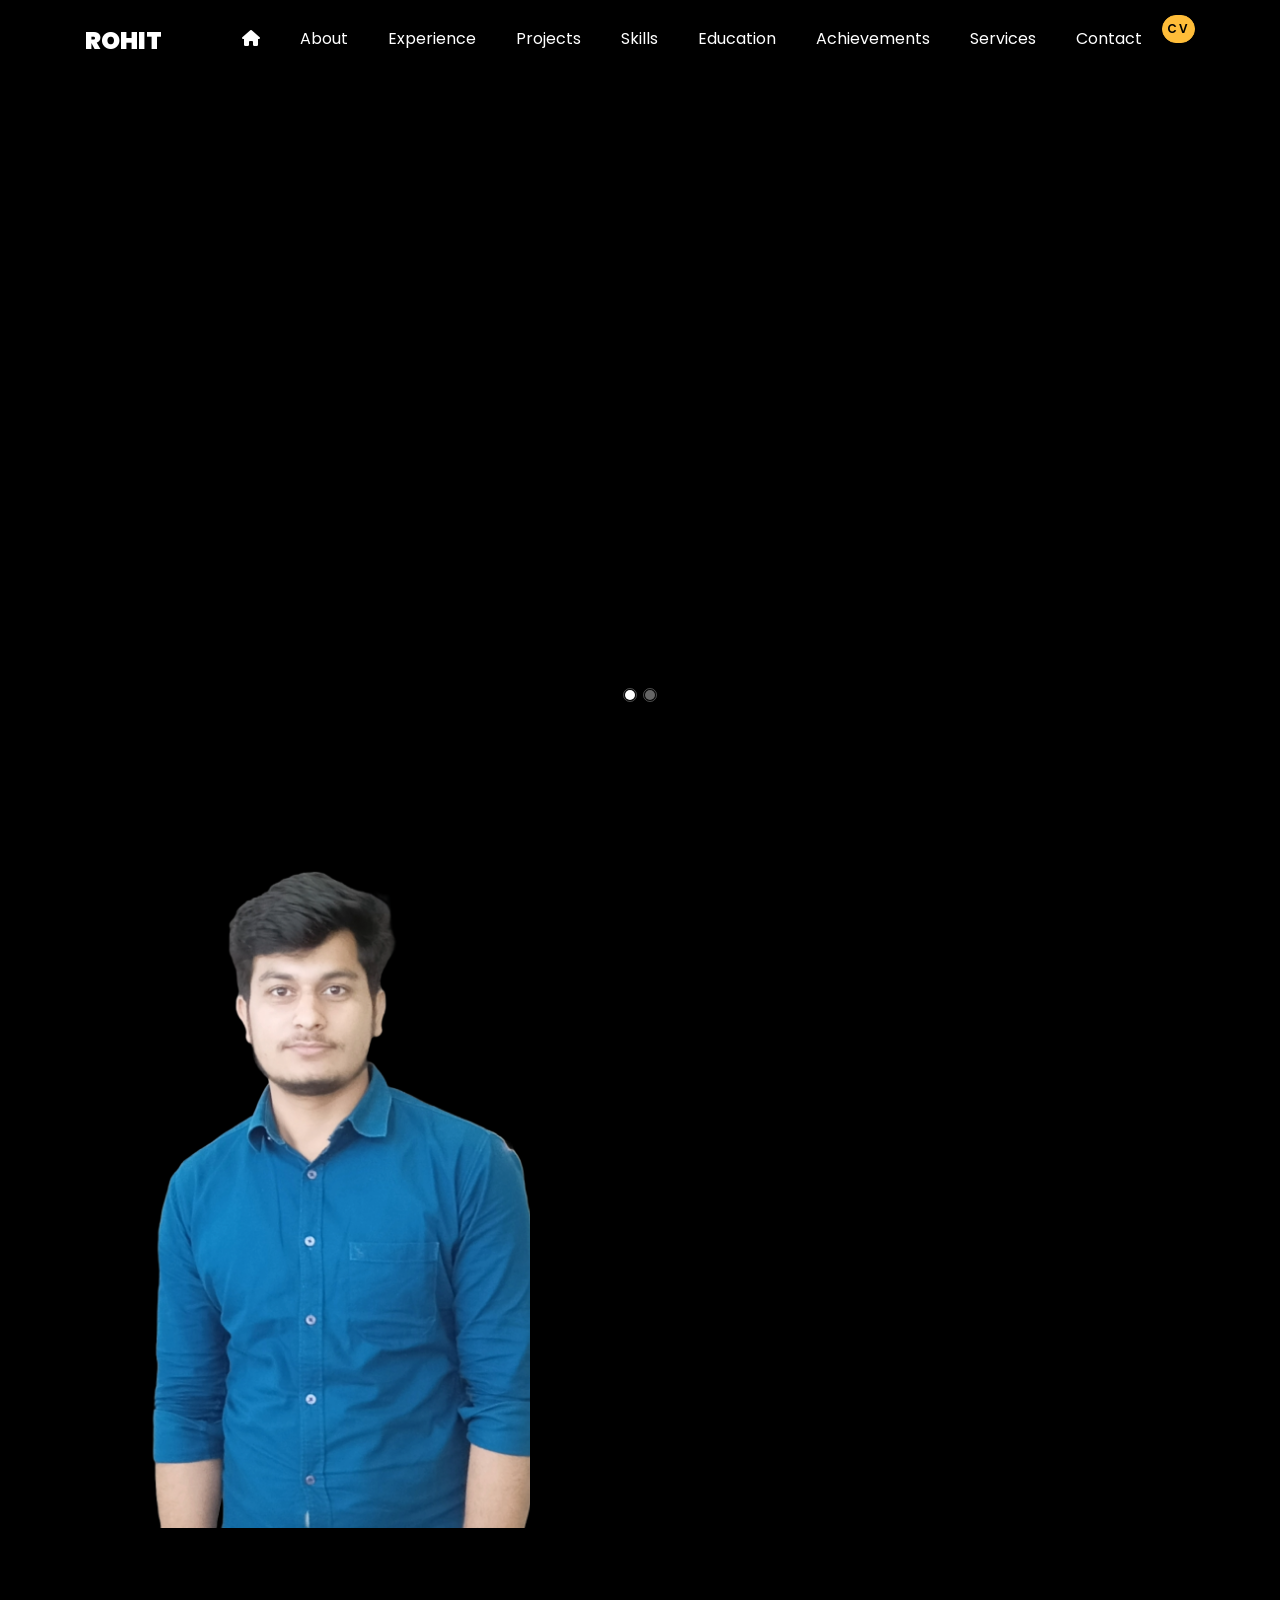
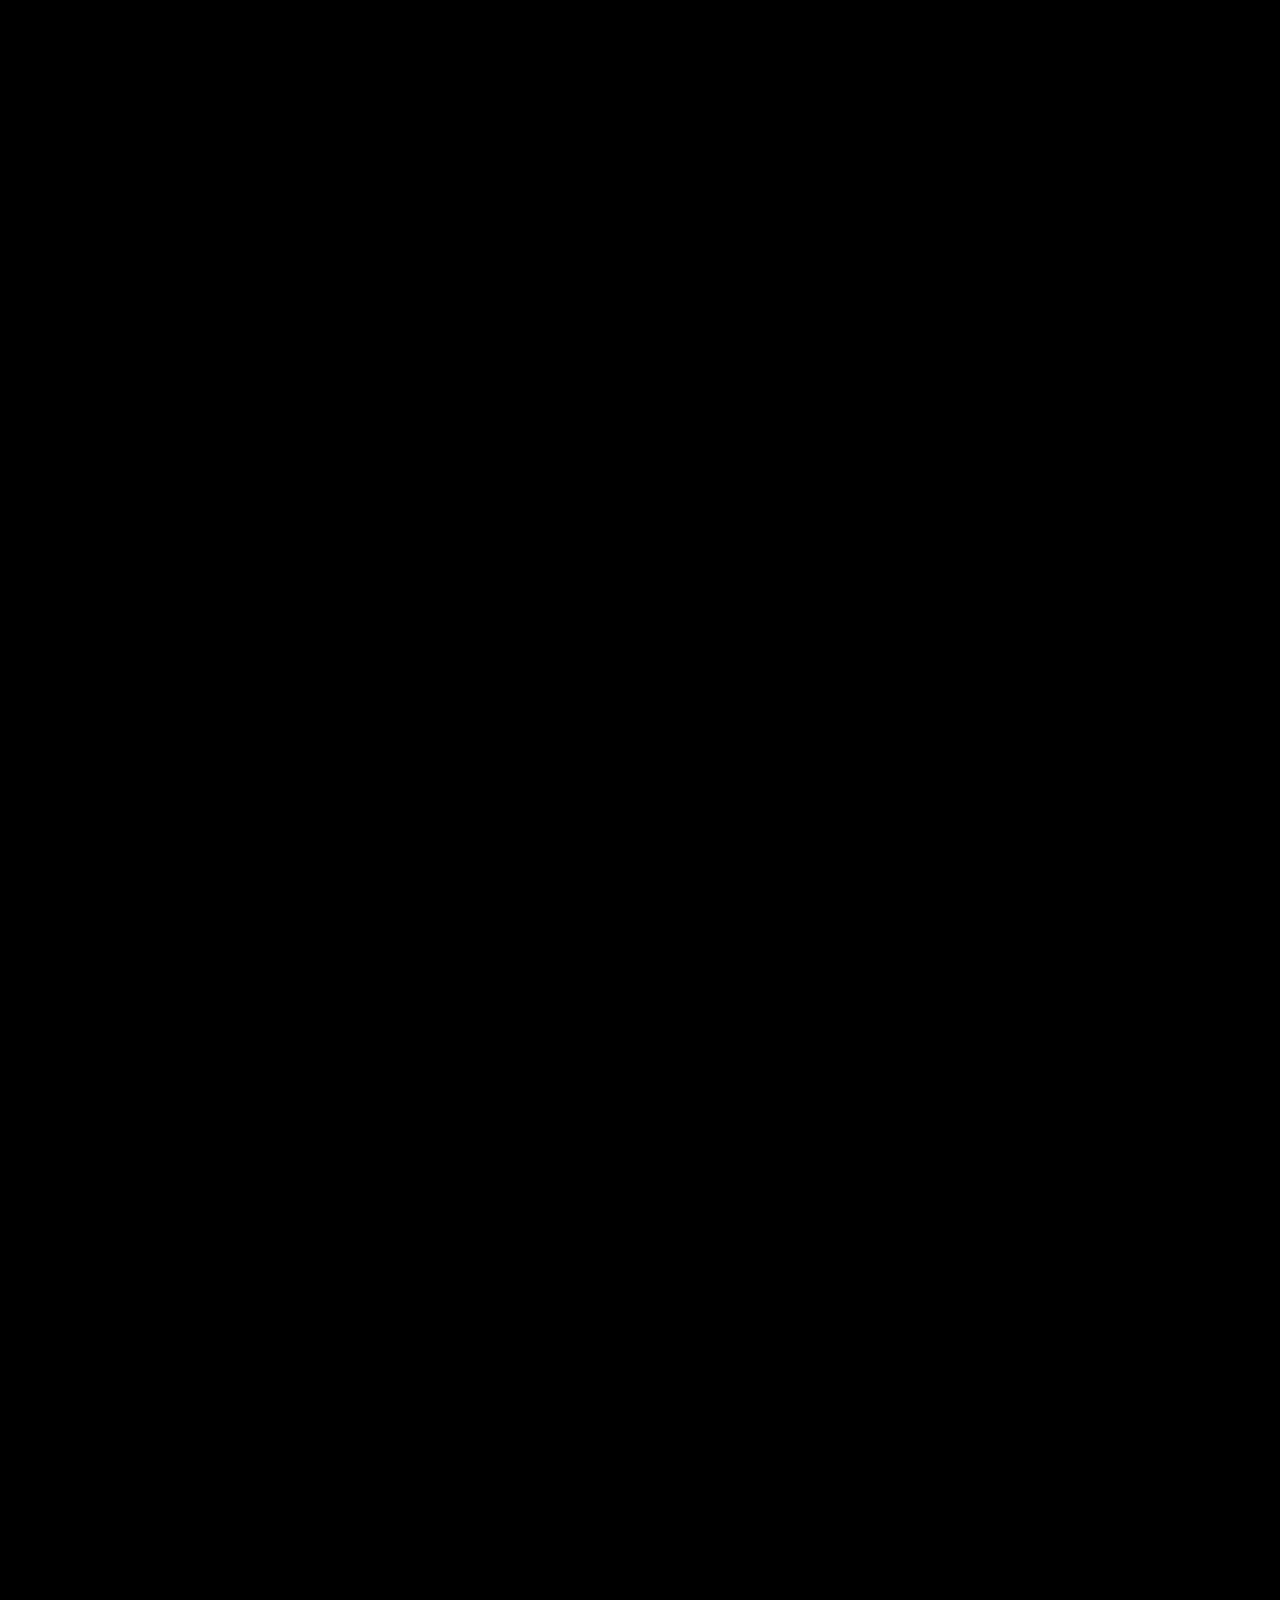
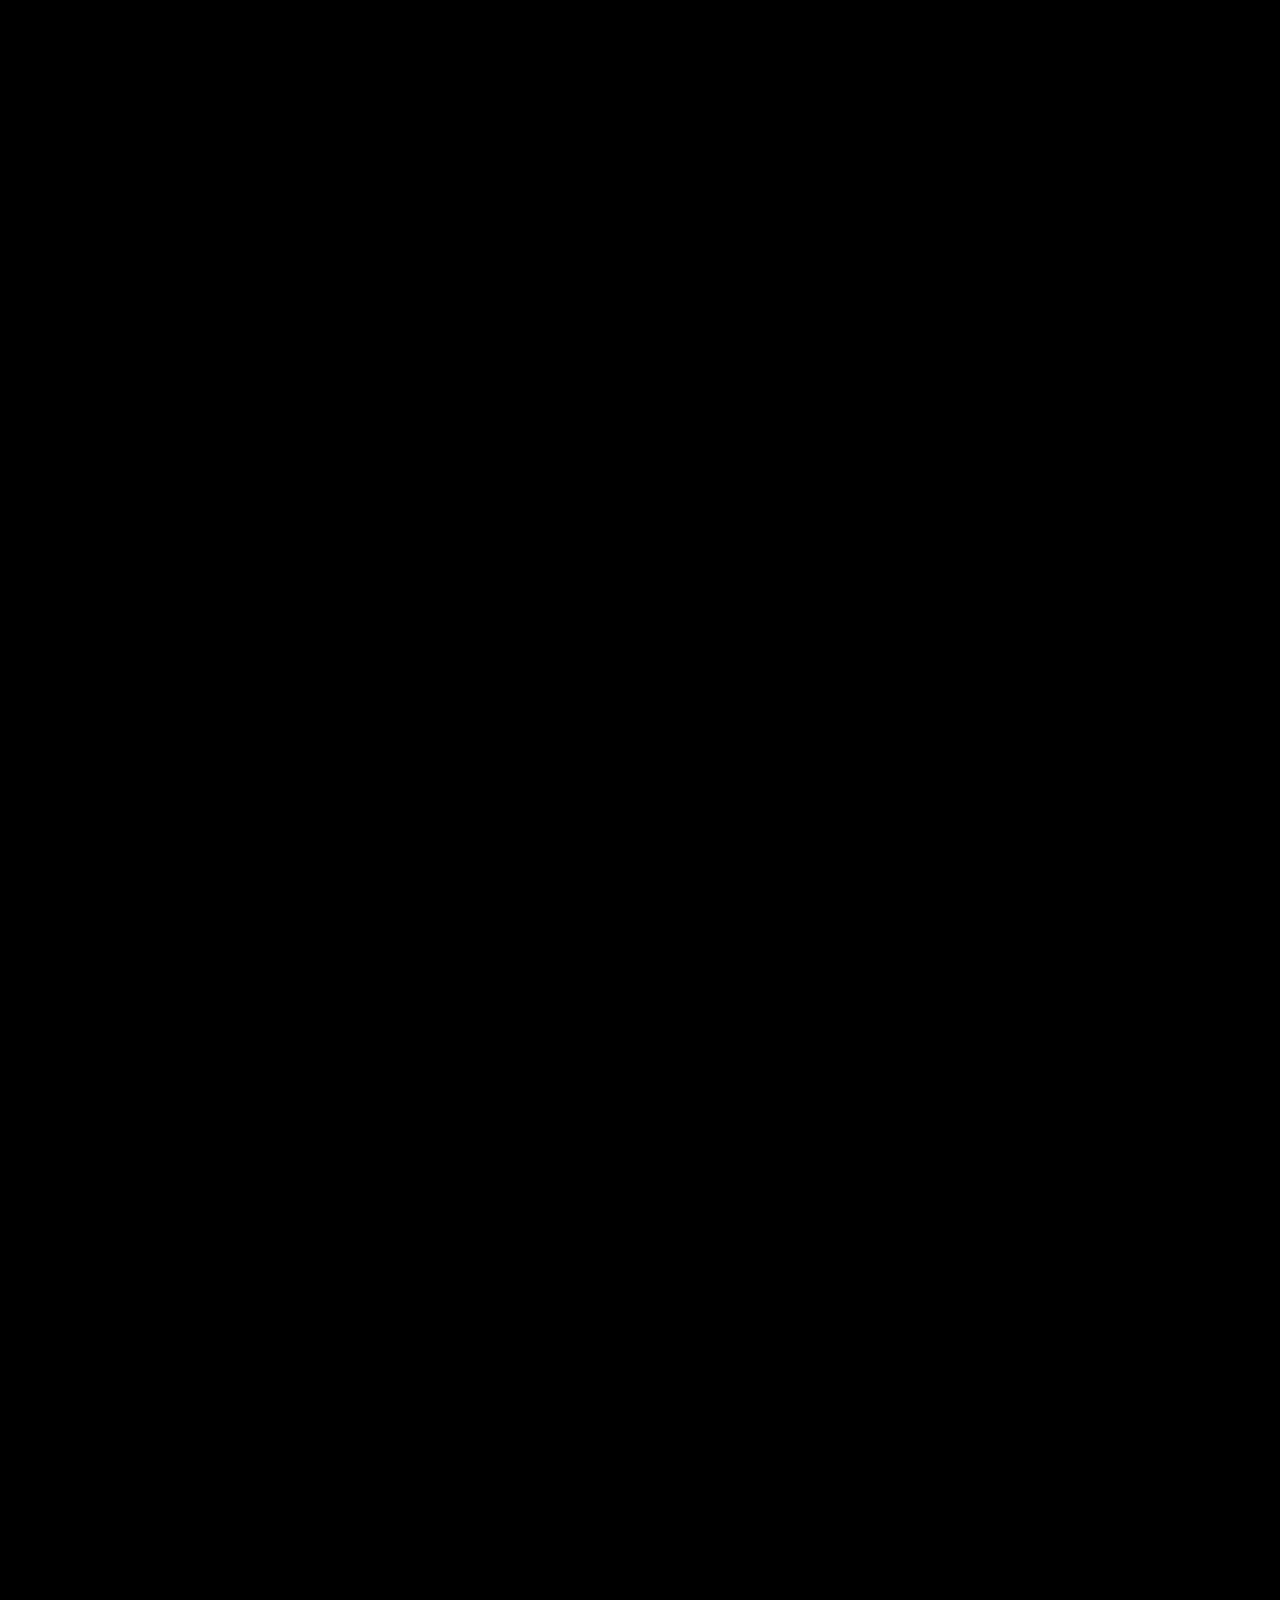
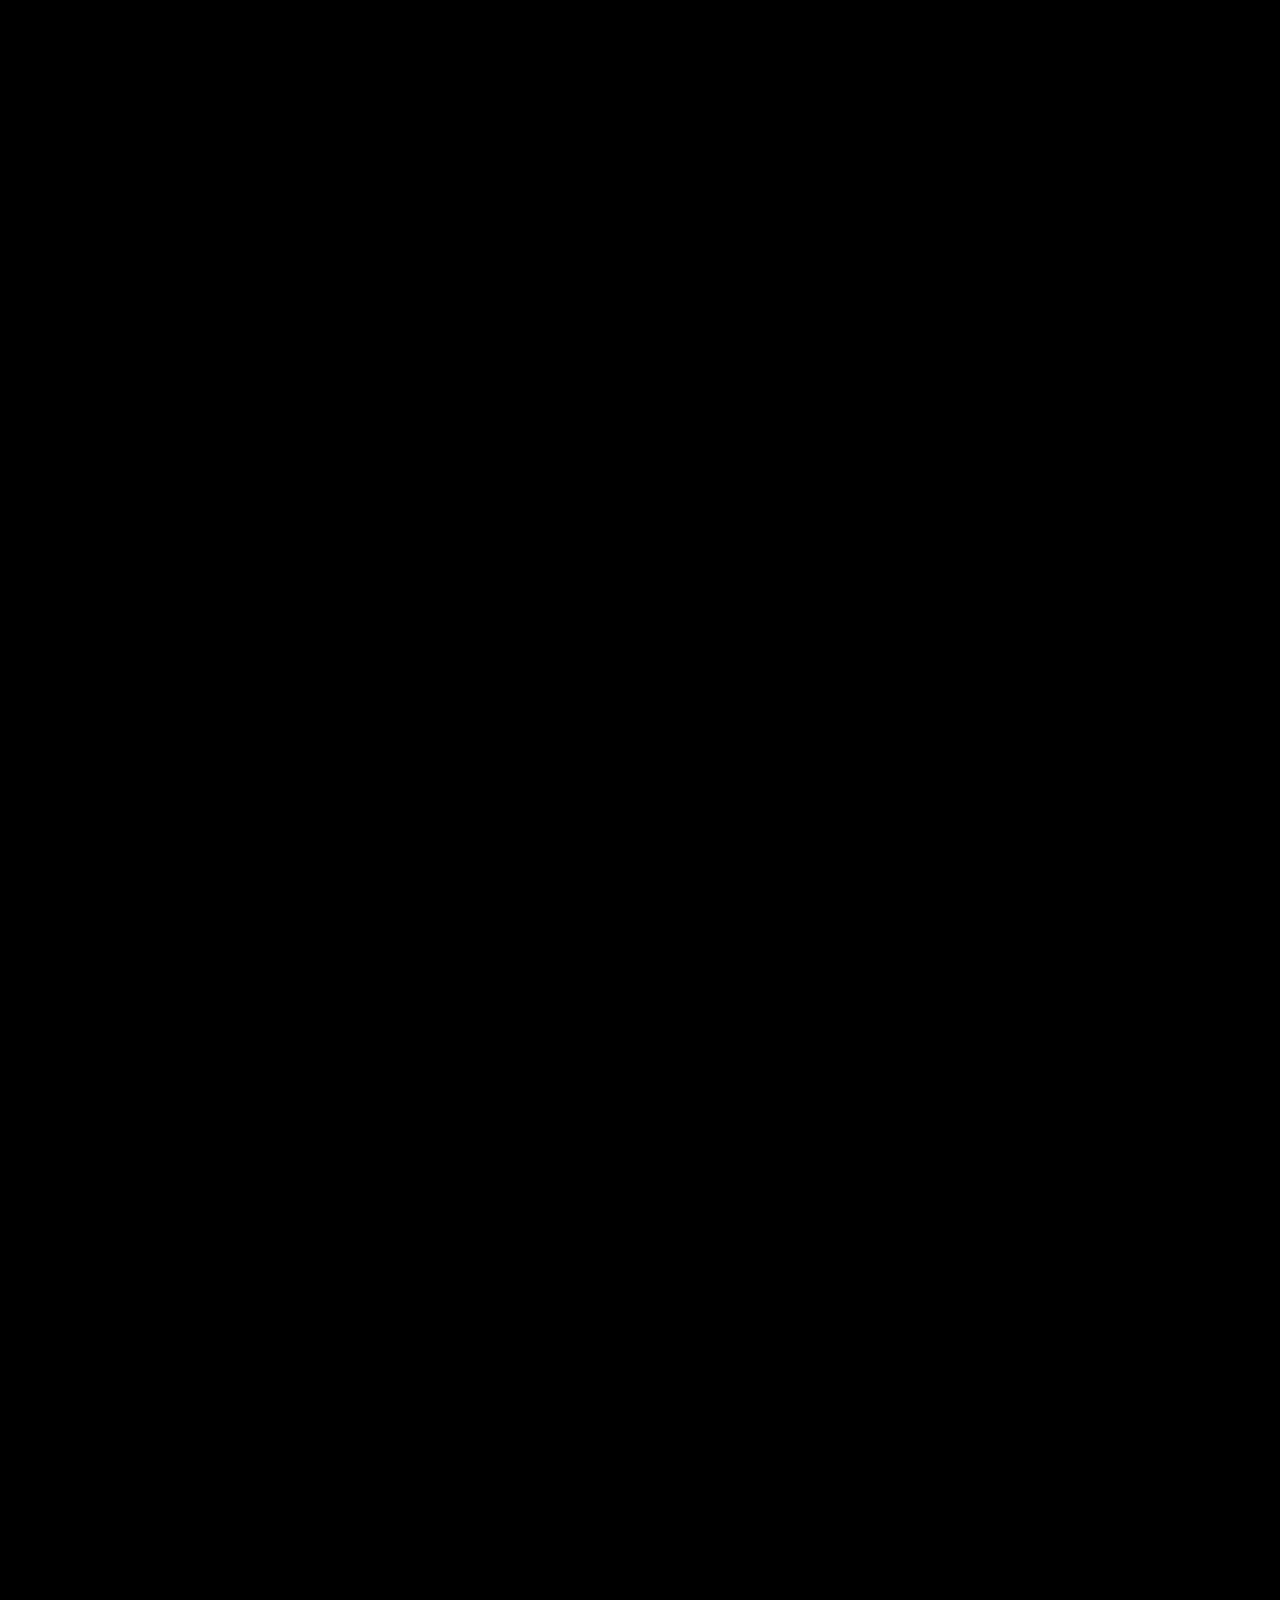
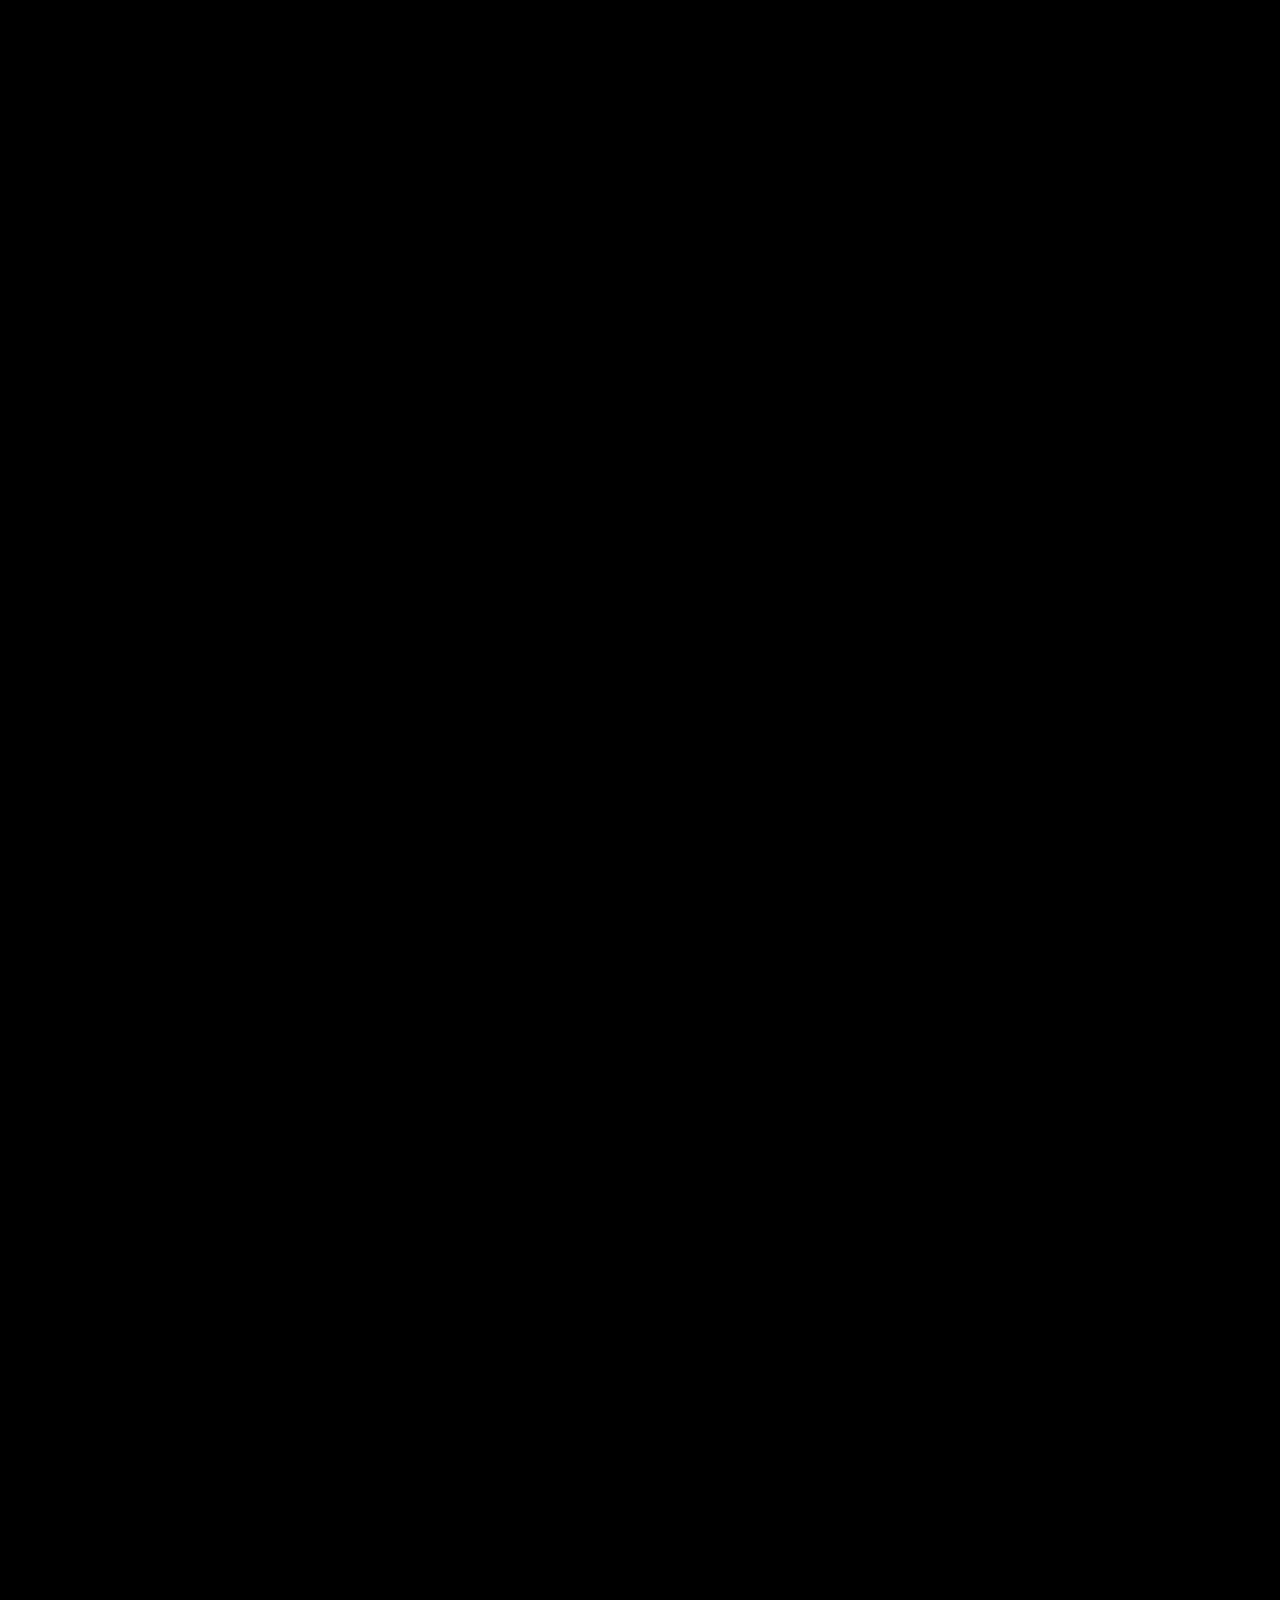
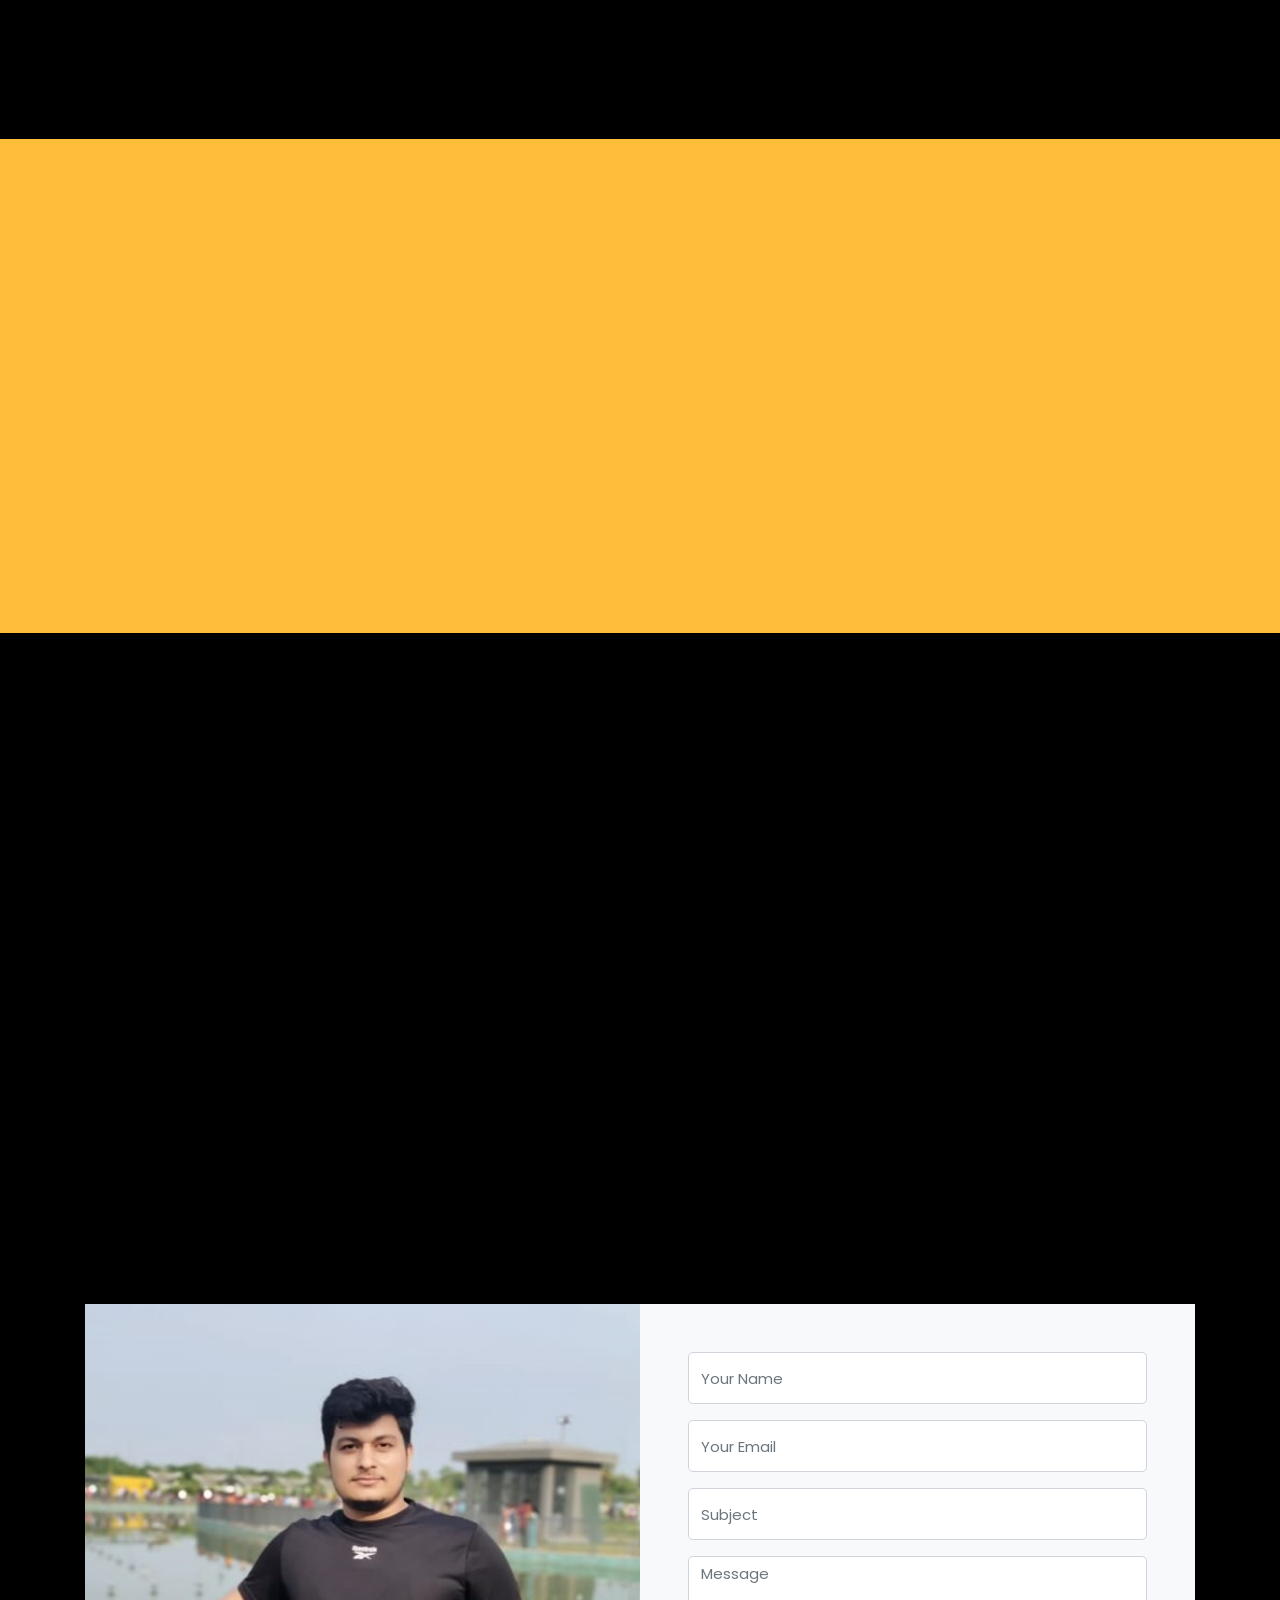
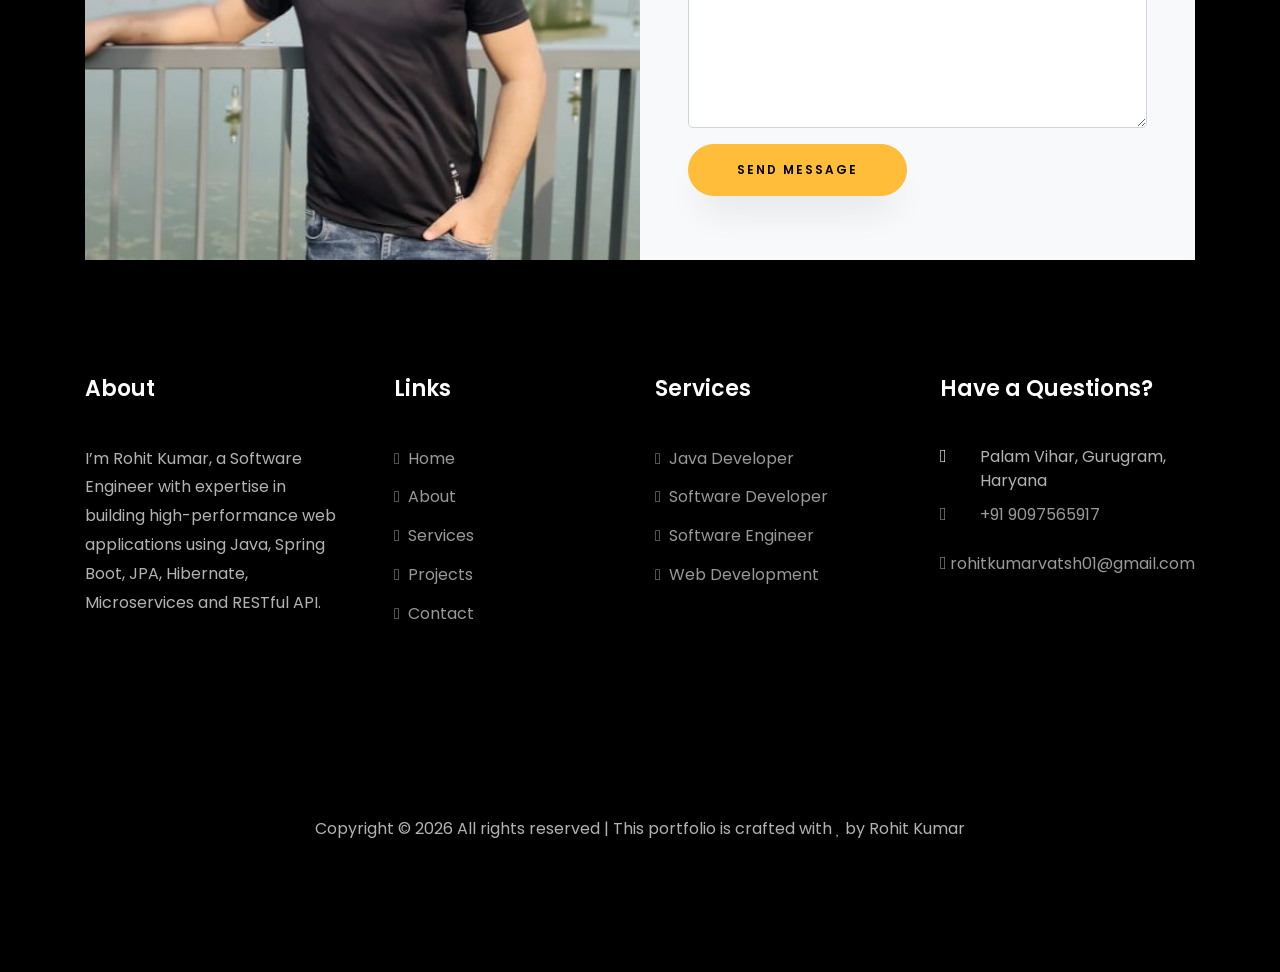
==== commit b916cc31: "Modification in Style and JavaScript" ====
--- a/index.html
+++ b/index.html
@@ -858,9 +858,8 @@
 	<!-- JavaScript -->
 	<script src="js/jquery.min.js"></script>
 	<script src="js/jquery-migrate-3.0.1.min.js"></script>
-	<script src="js/popper.min.js"></script>
+	
 	<script src="js/bootstrap.min.js"></script>
-	<script src="js/jquery.easing.1.3.js"></script>
 	<script src="js/jquery.waypoints.min.js"></script>
 	<script src="js/jquery.stellar.min.js"></script>
 	<script src="js/owl.carousel.min.js"></script>
@@ -868,7 +867,6 @@
 	<script src="js/aos.js"></script>
 	<script src="js/jquery.animateNumber.min.js"></script>
 	<script src="js/scrollax.min.js"></script>
-
 	<script src="js/main.js"></script>
 
 </body>
--- a/css/flaticon.css
+++ b/css/flaticon.css
@@ -1,5 +1,3 @@
-
-
 @font-face {
   font-family: "Flaticon";
   src: url("../fonts/flaticon/font/Flaticon.eot");
--- a/css/style.css
+++ b/css/style.css
@@ -1,4 +1,3 @@
-
 :root {
   --blue: #007bff;
   --indigo: #6610f2;
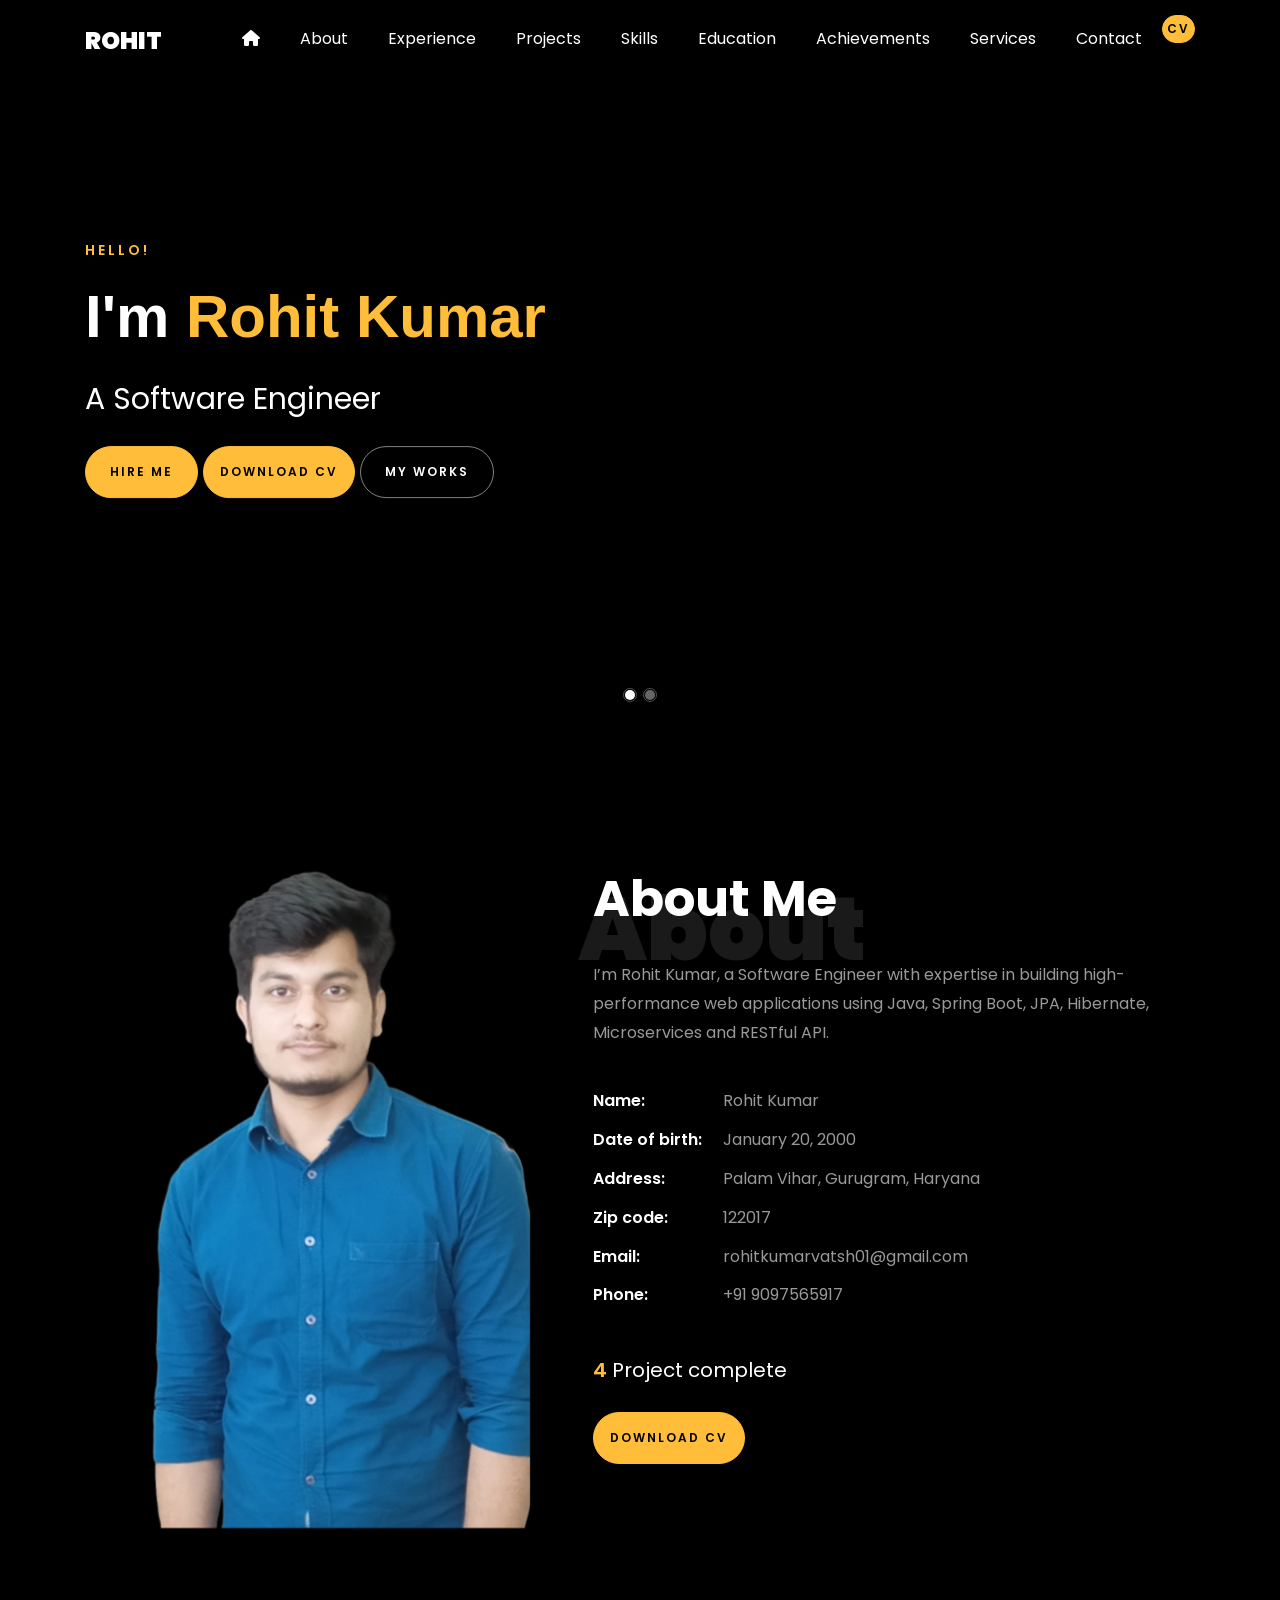
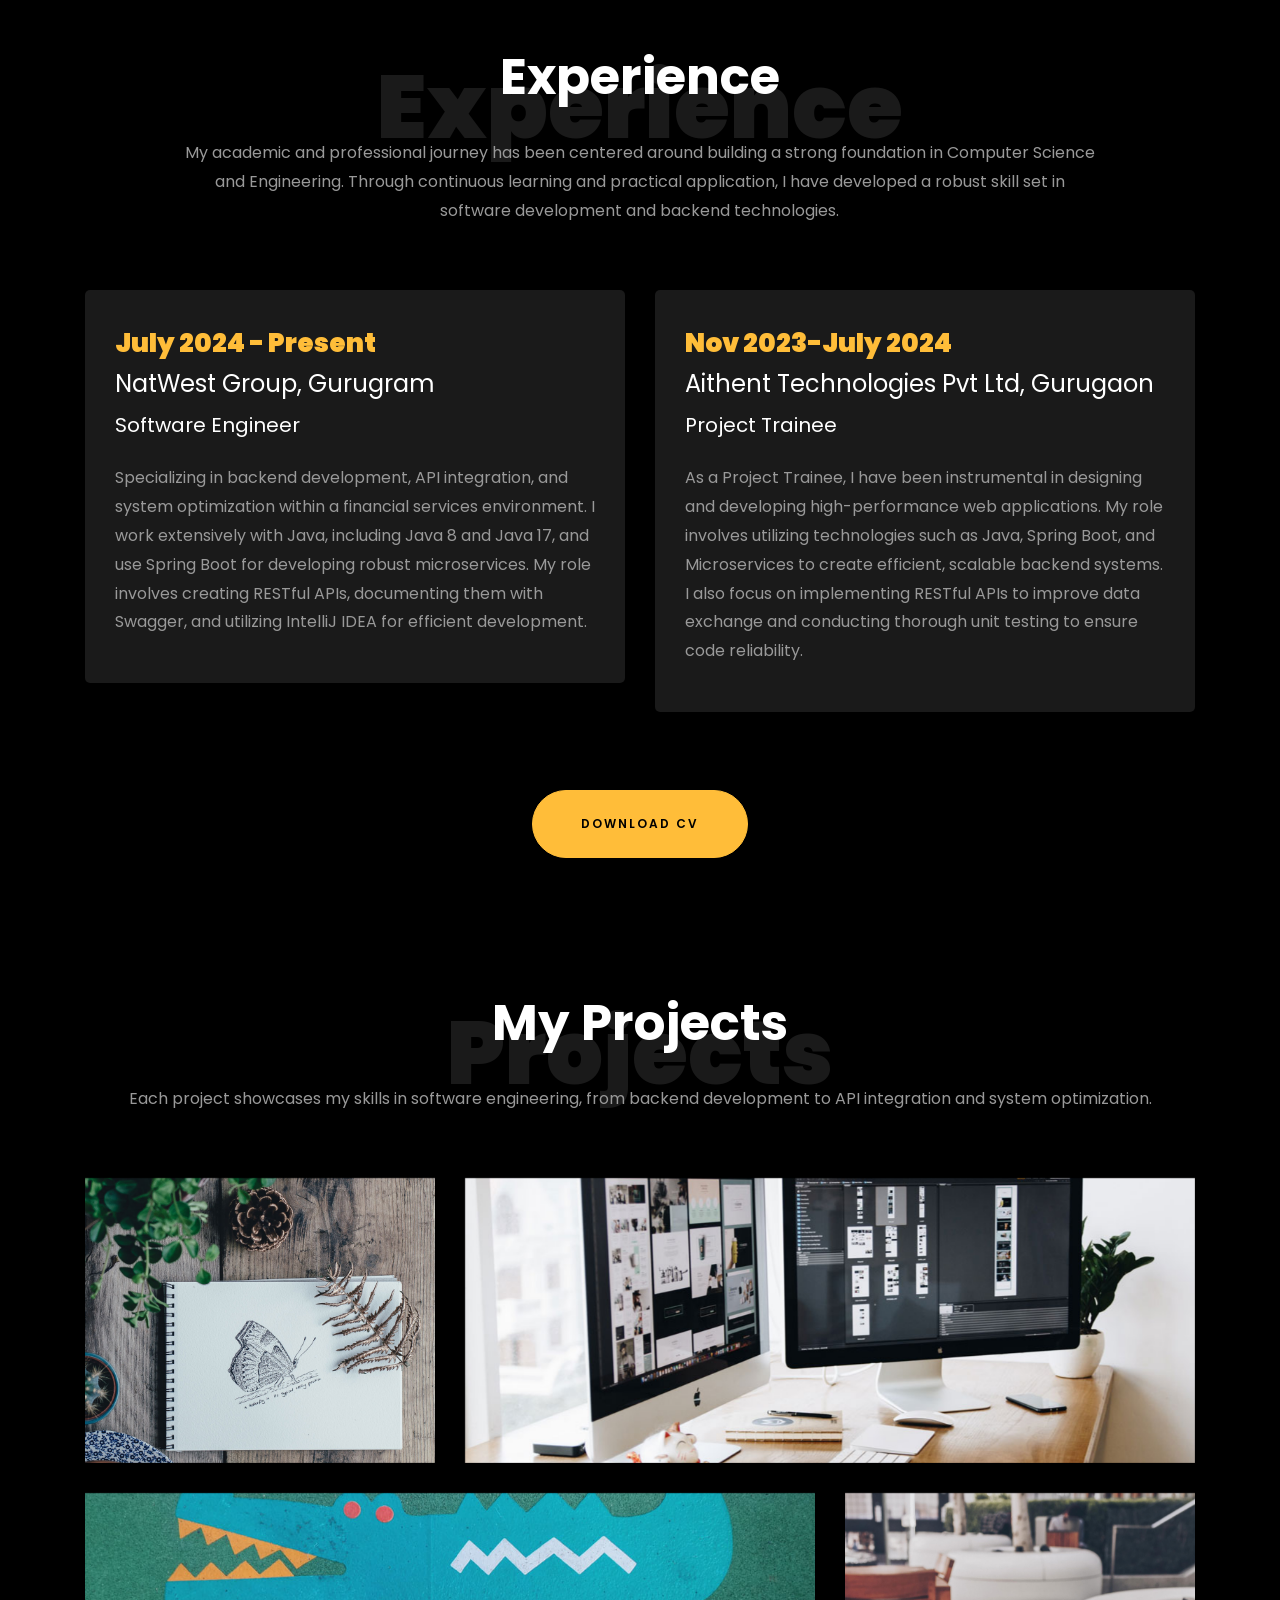
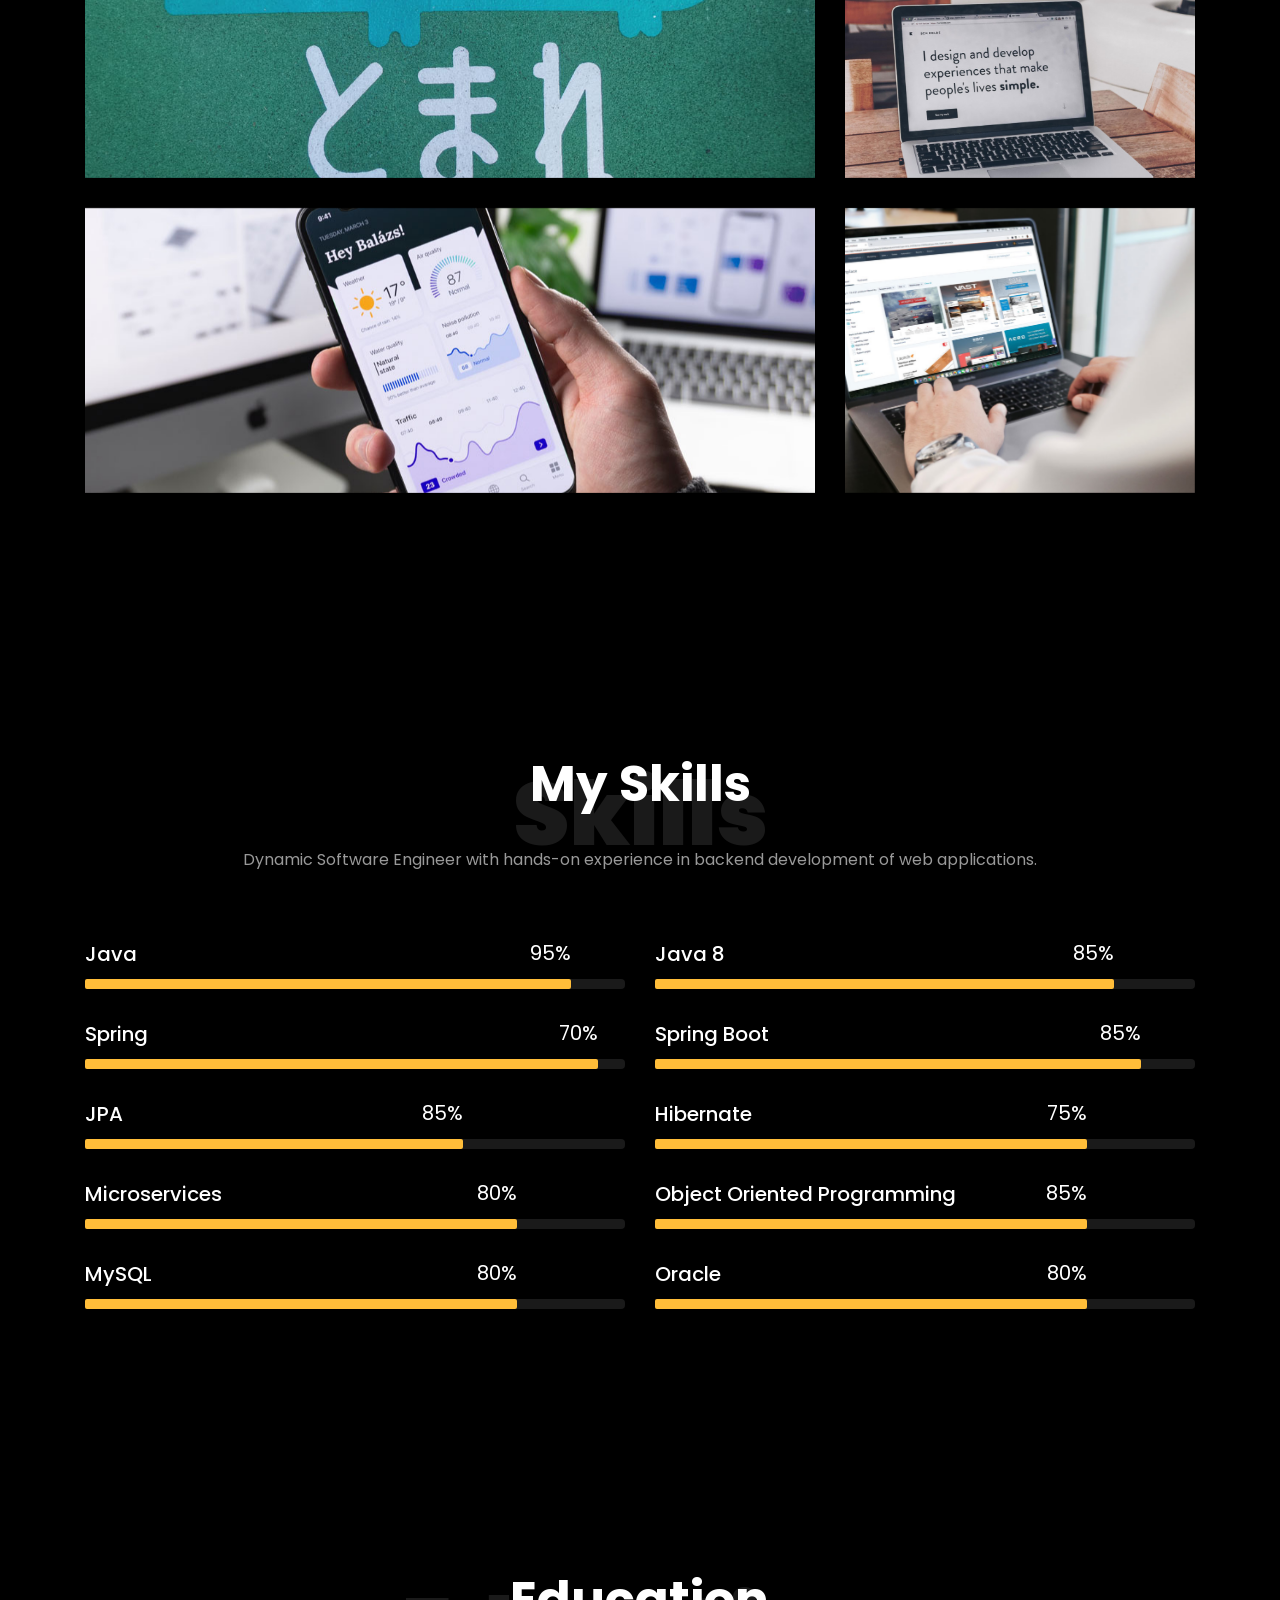
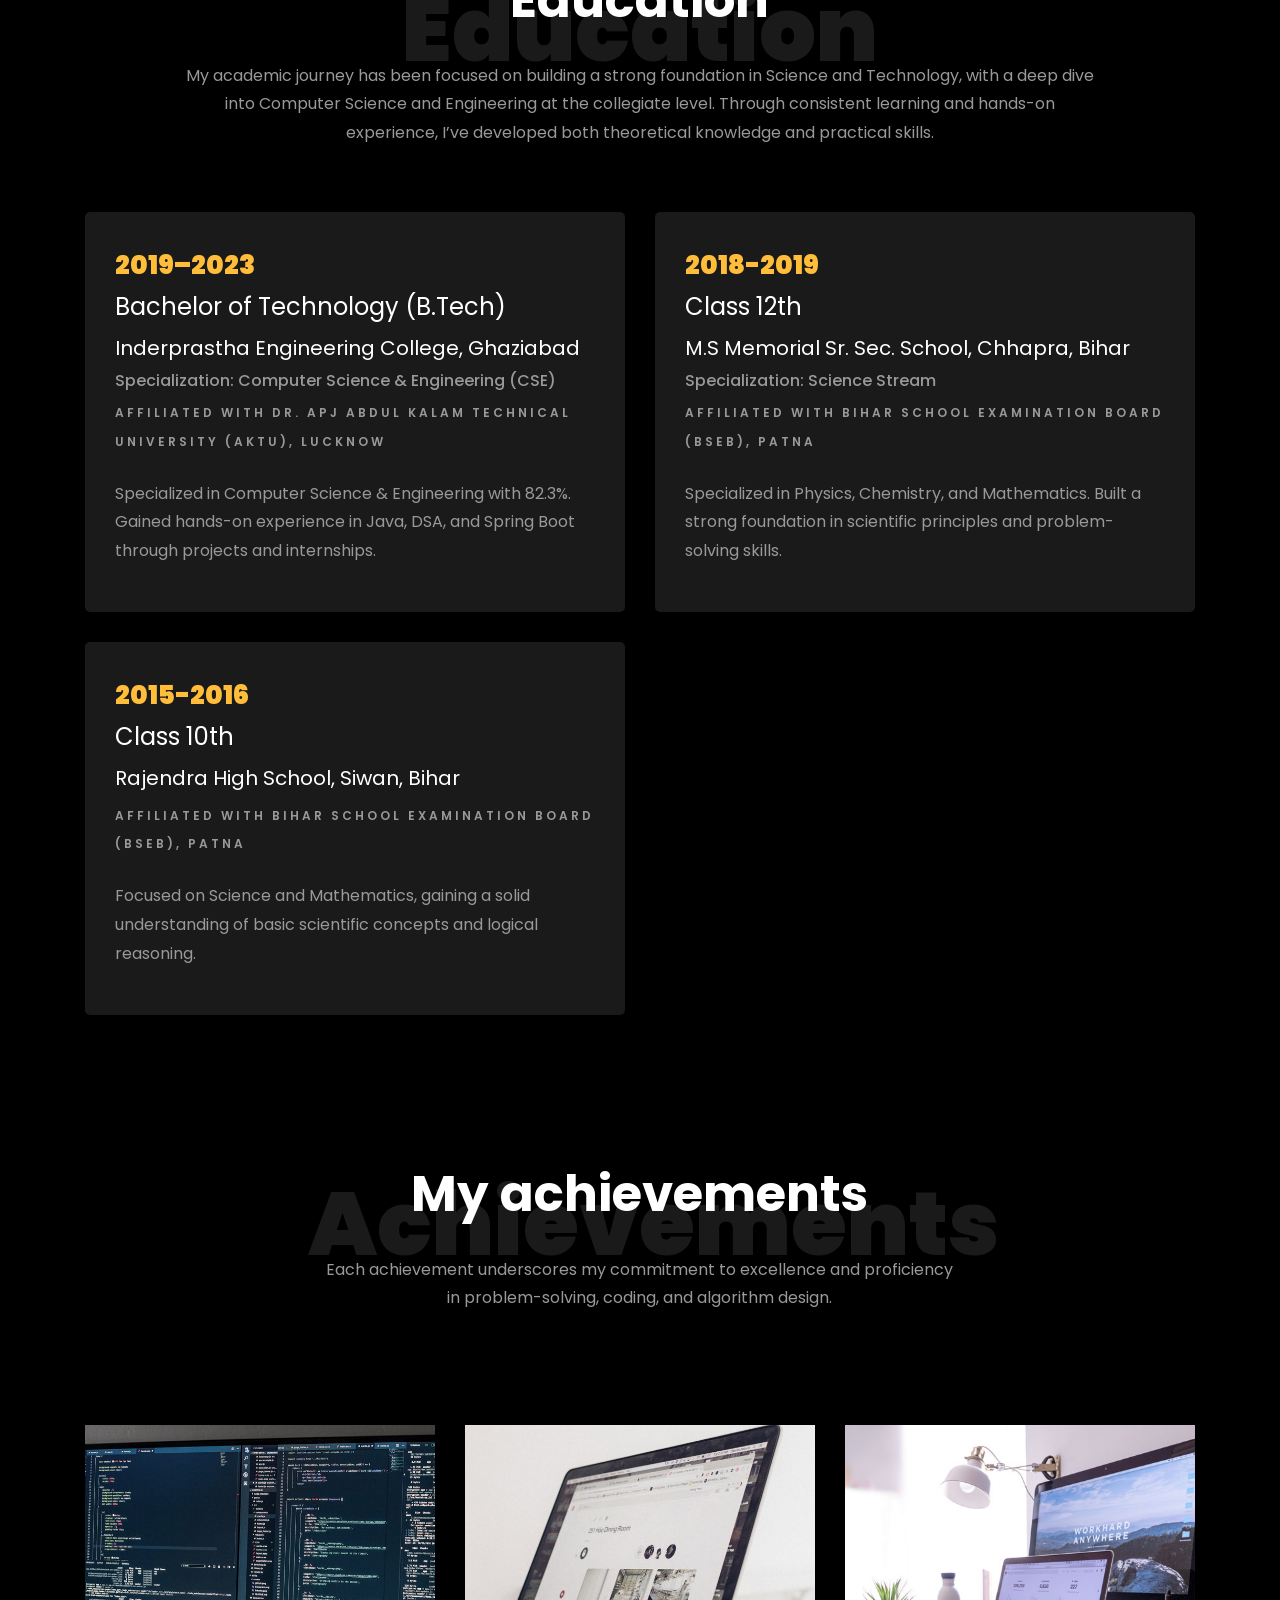
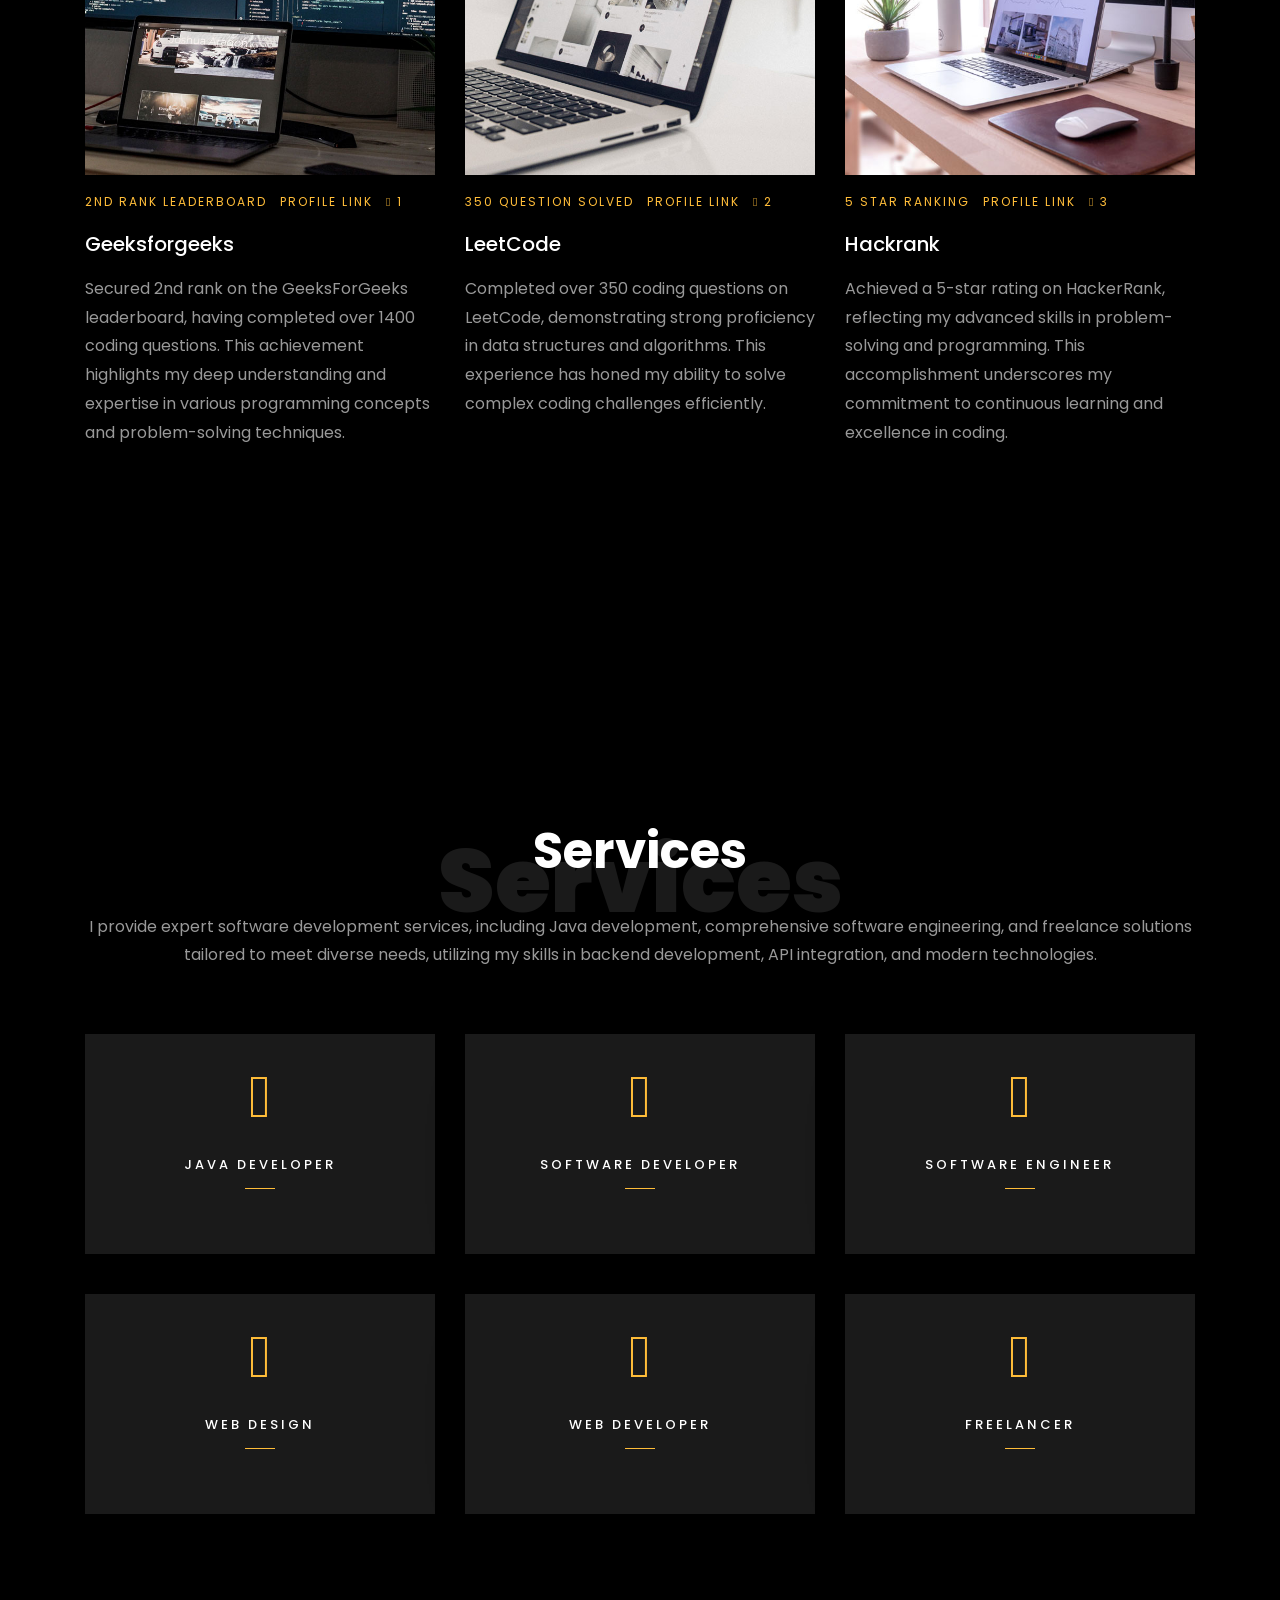
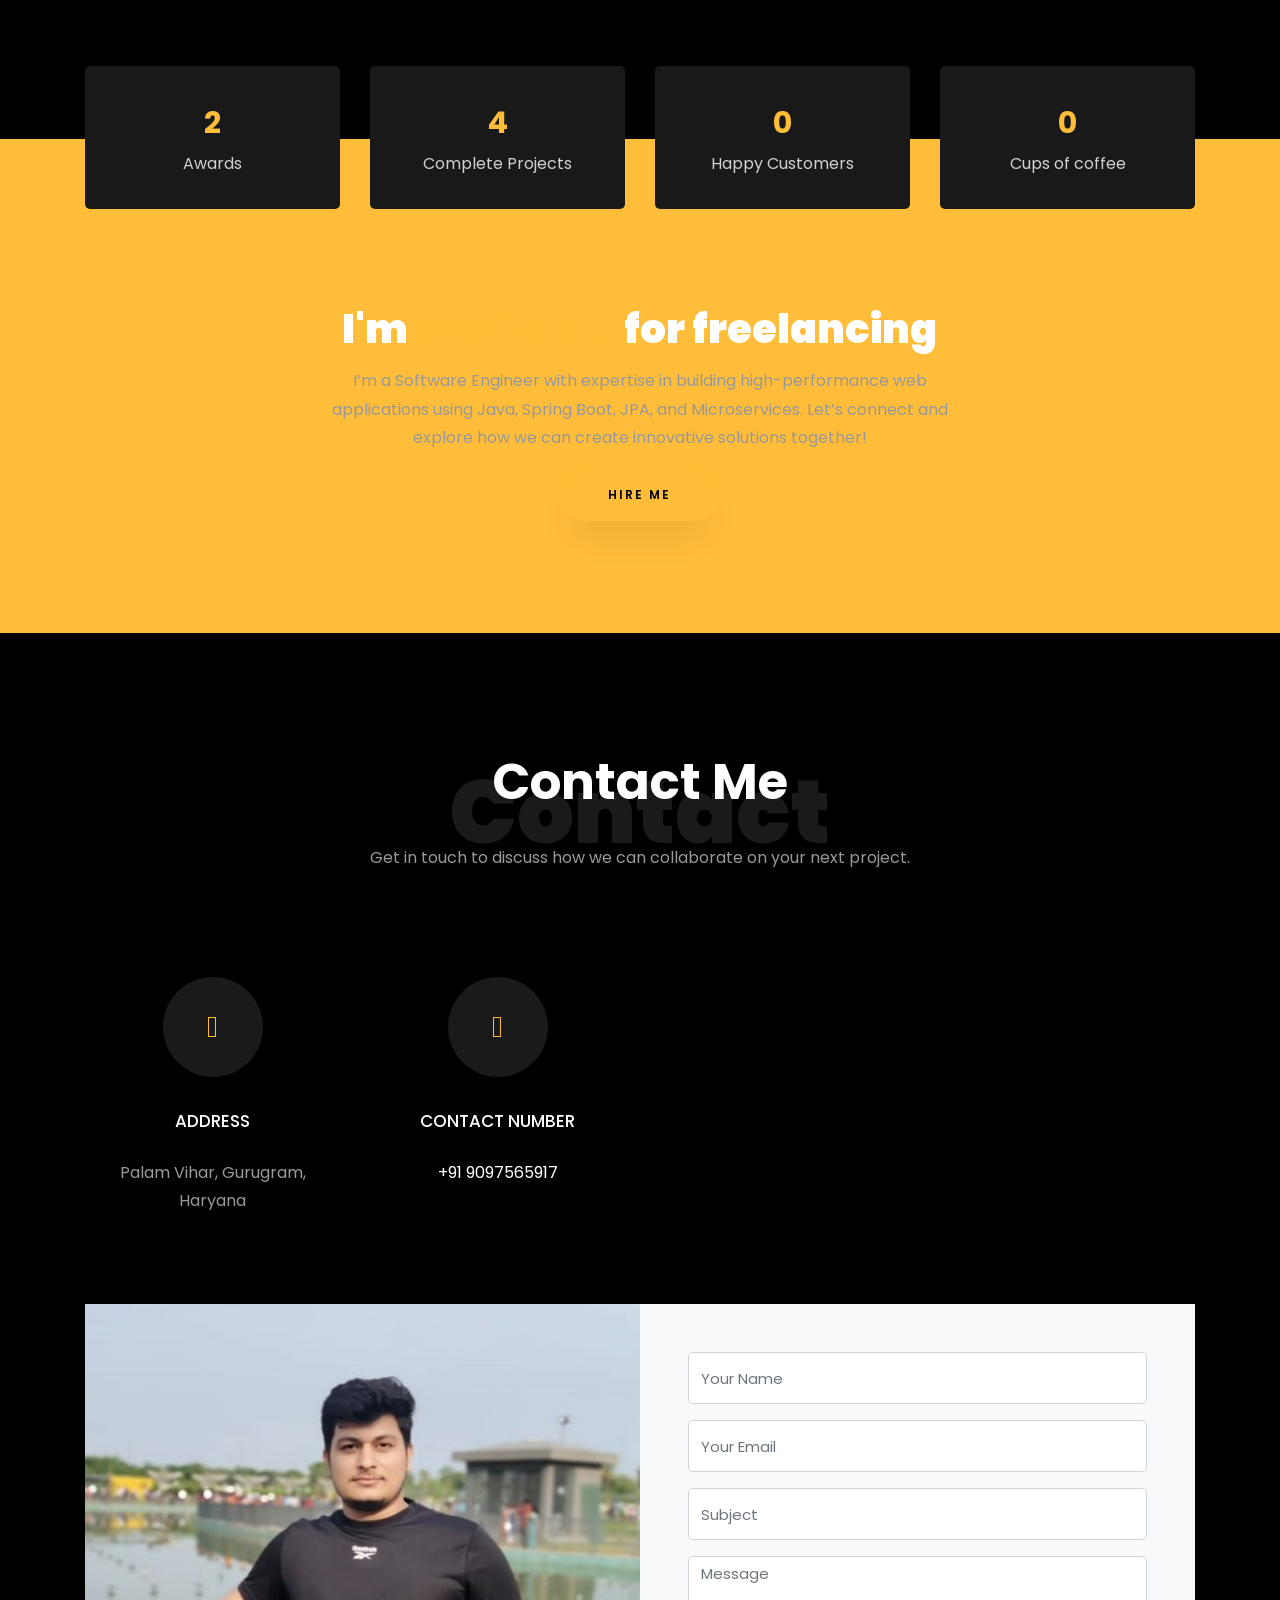
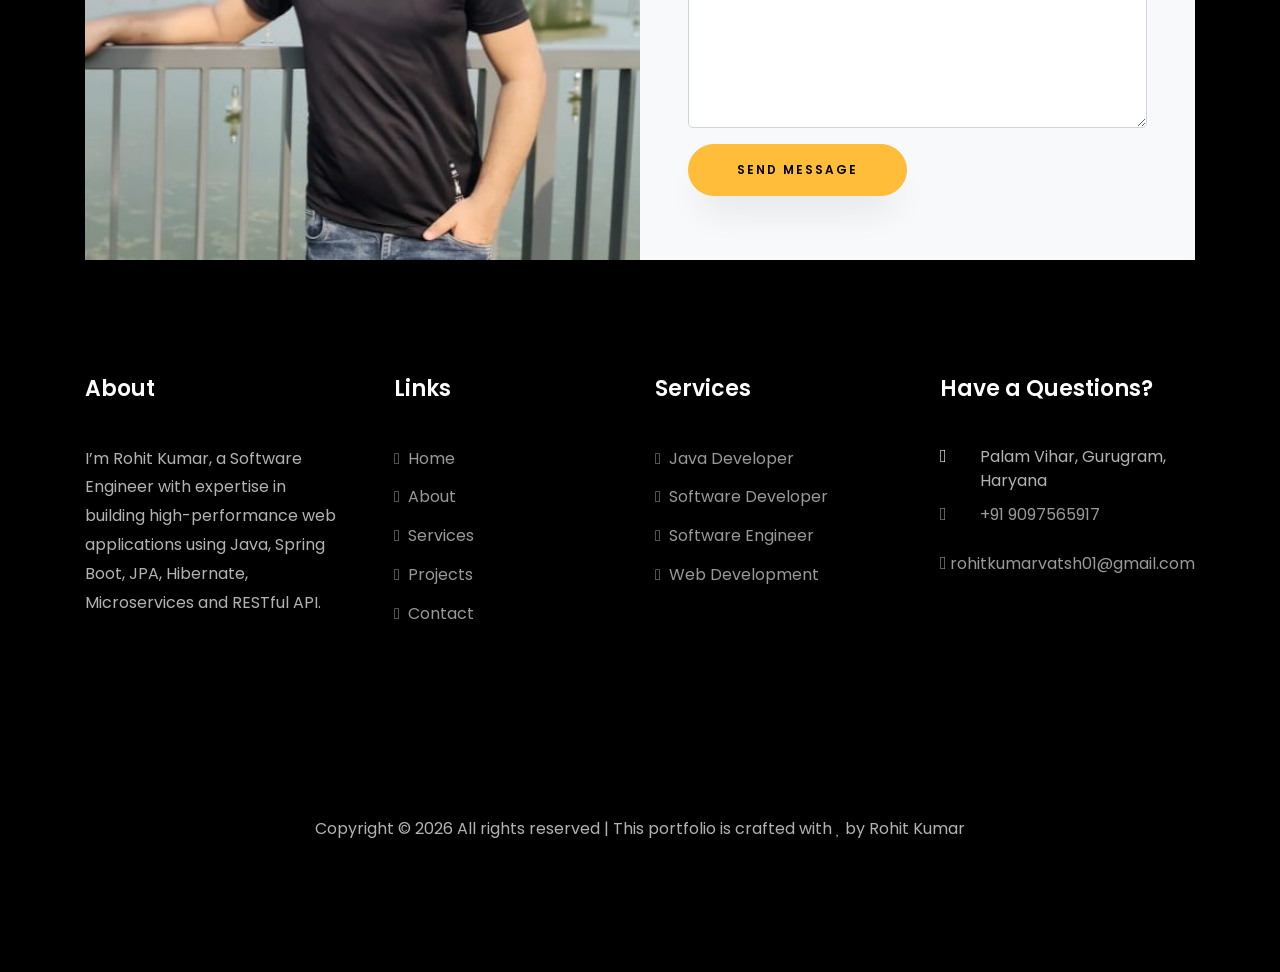
==== commit d8470305: "Version 1.1 : Update on Style and Script File" ====
--- a/index.html
+++ b/index.html
@@ -10,20 +10,18 @@
 	<link href="https://fonts.googleapis.com/css?family=Poppins:100,200,300,400,500,600,700,800,900" rel="stylesheet">
 	<link rel="stylesheet" href="https://cdnjs.cloudflare.com/ajax/libs/font-awesome/6.0.0/css/all.min.css">
 
+	<link rel="stylesheet" href="css/animate.css">
+	<link rel="stylesheet" href="css/aos.css">
+	<link rel="stylesheet" href="css/flaticon.css">
+	<link rel="stylesheet" href="css/icomoon.css">
+	<link rel="stylesheet" href="css/ionicons.min.css">
+
+	<link rel="stylesheet" href="css/magnific-popup.css">
 	<link rel="stylesheet" href="css/open-iconic-bootstrap.min.css">
-	<link rel="stylesheet" href="css/animate.css">
-
 	<link rel="stylesheet" href="css/owl.carousel.min.css">
 	<link rel="stylesheet" href="css/owl.theme.default.min.css">
-	<link rel="stylesheet" href="css/magnific-popup.css">
-
-	<link rel="stylesheet" href="css/aos.css">
-
-	<link rel="stylesheet" href="css/ionicons.min.css">
-
-	<link rel="stylesheet" href="css/flaticon.css">
-	<link rel="stylesheet" href="css/icomoon.css">
 	<link rel="stylesheet" href="css/style.css">
+
 </head>
 
 <body data-spy="scroll" data-target=".site-navbar-target" data-offset="300">
@@ -858,15 +856,13 @@
 	<!-- JavaScript -->
 	<script src="js/jquery.min.js"></script>
 	<script src="js/jquery-migrate-3.0.1.min.js"></script>
-	
-	<script src="js/bootstrap.min.js"></script>
 	<script src="js/jquery.waypoints.min.js"></script>
 	<script src="js/jquery.stellar.min.js"></script>
 	<script src="js/owl.carousel.min.js"></script>
-	<script src="js/jquery.magnific-popup.min.js"></script>
 	<script src="js/aos.js"></script>
 	<script src="js/jquery.animateNumber.min.js"></script>
 	<script src="js/scrollax.min.js"></script>
+
 	<script src="js/main.js"></script>
 
 </body>
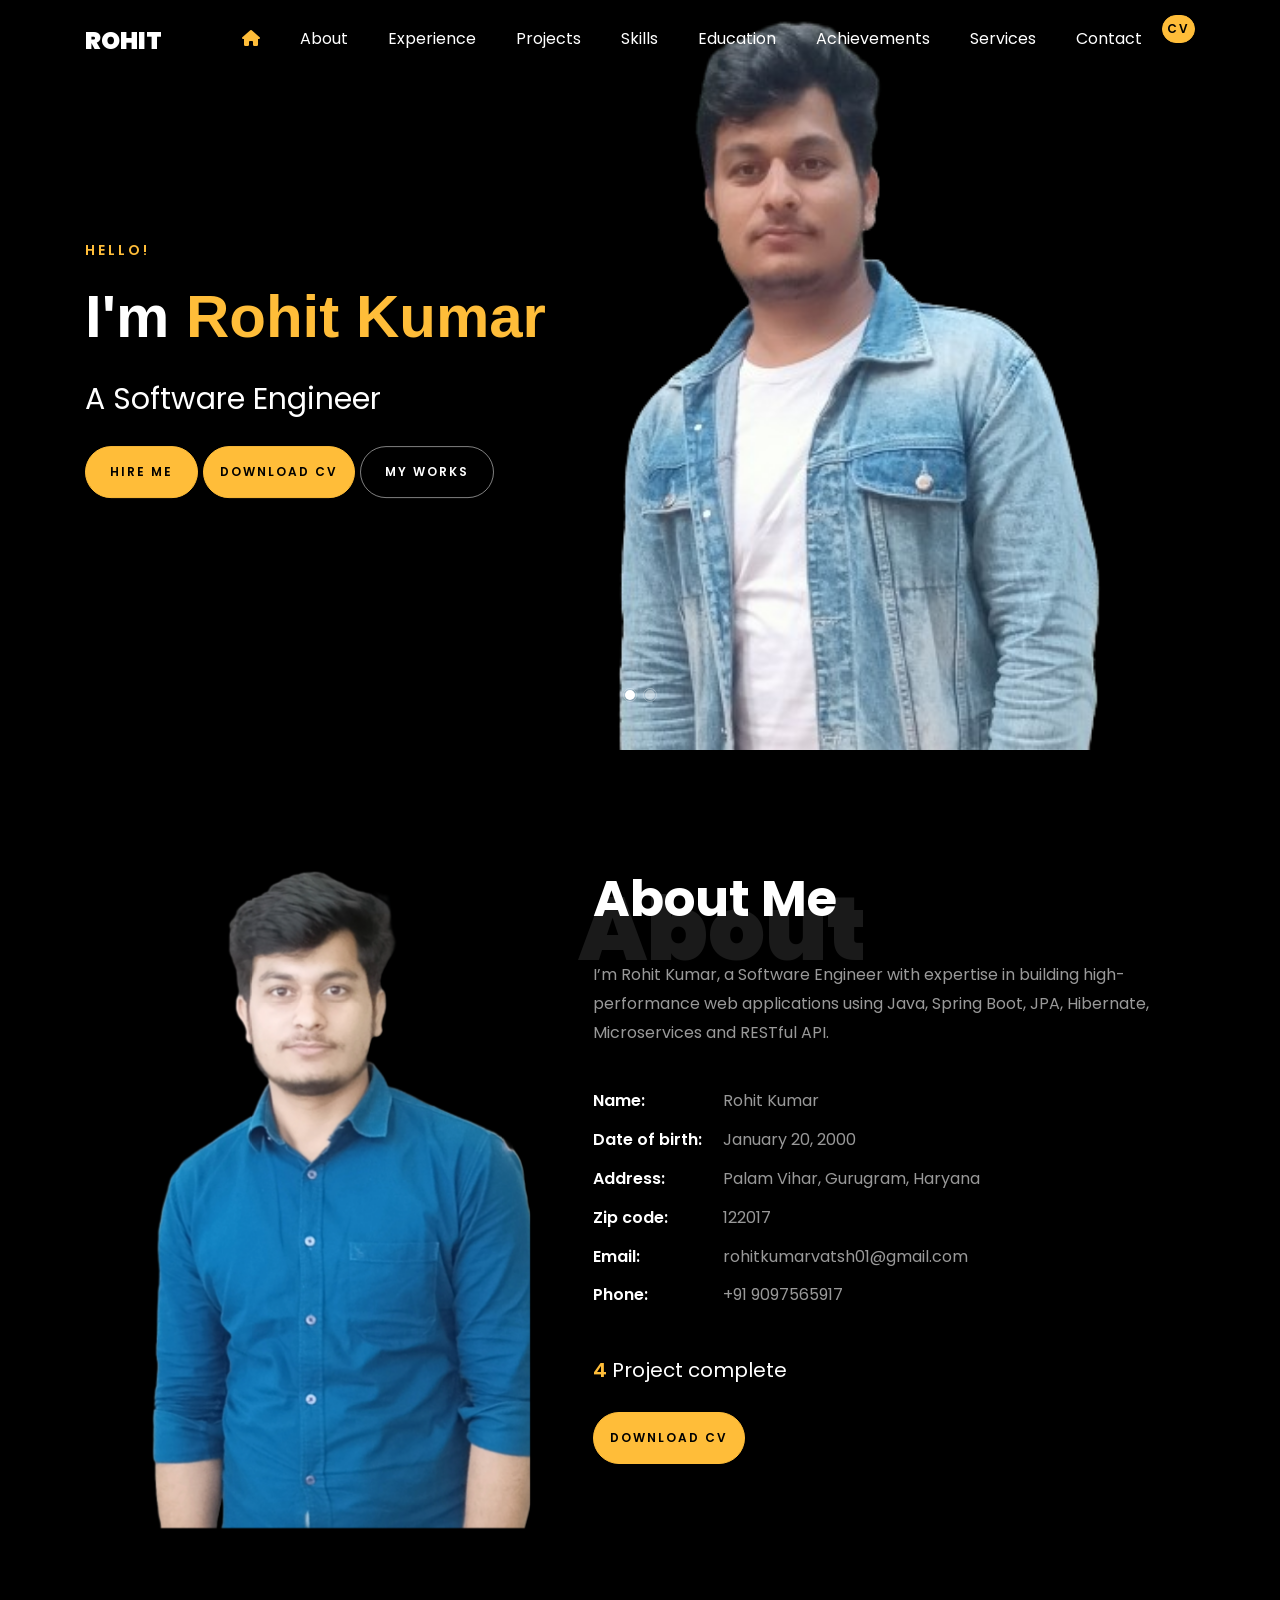
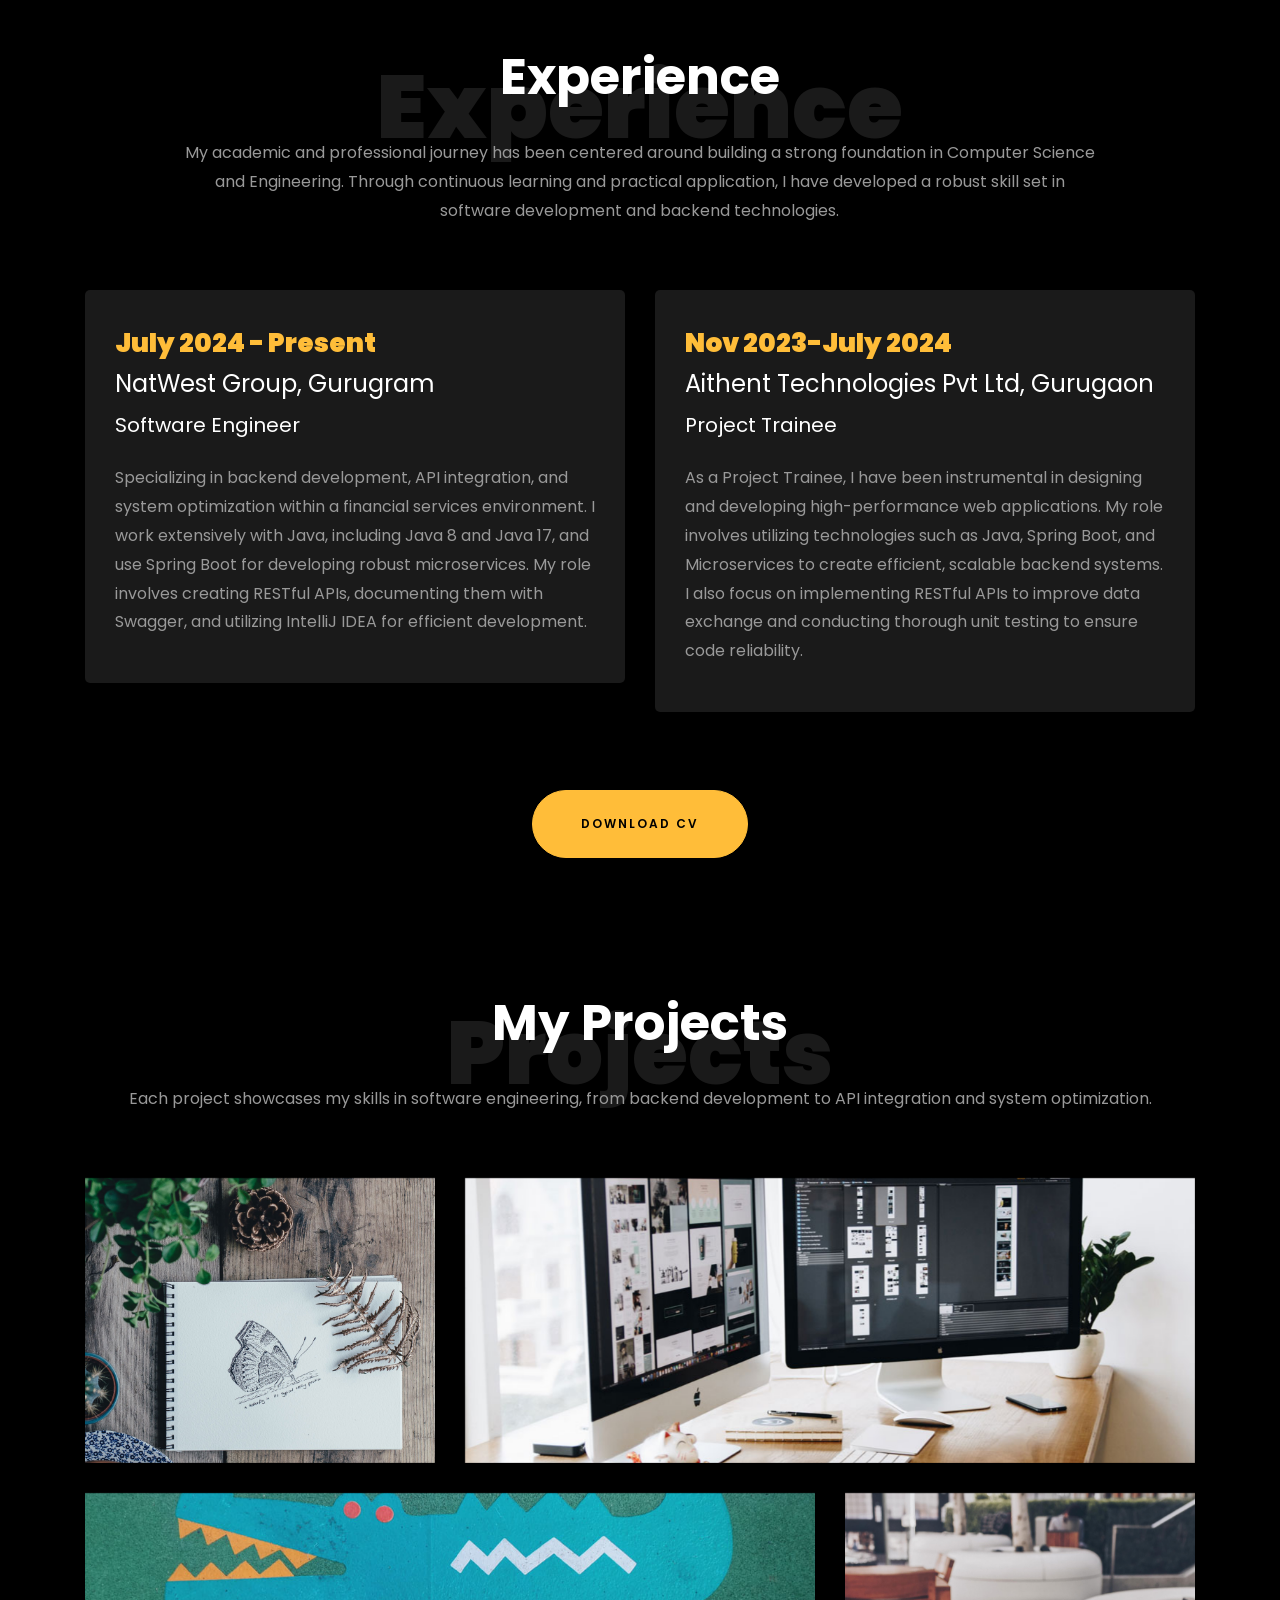
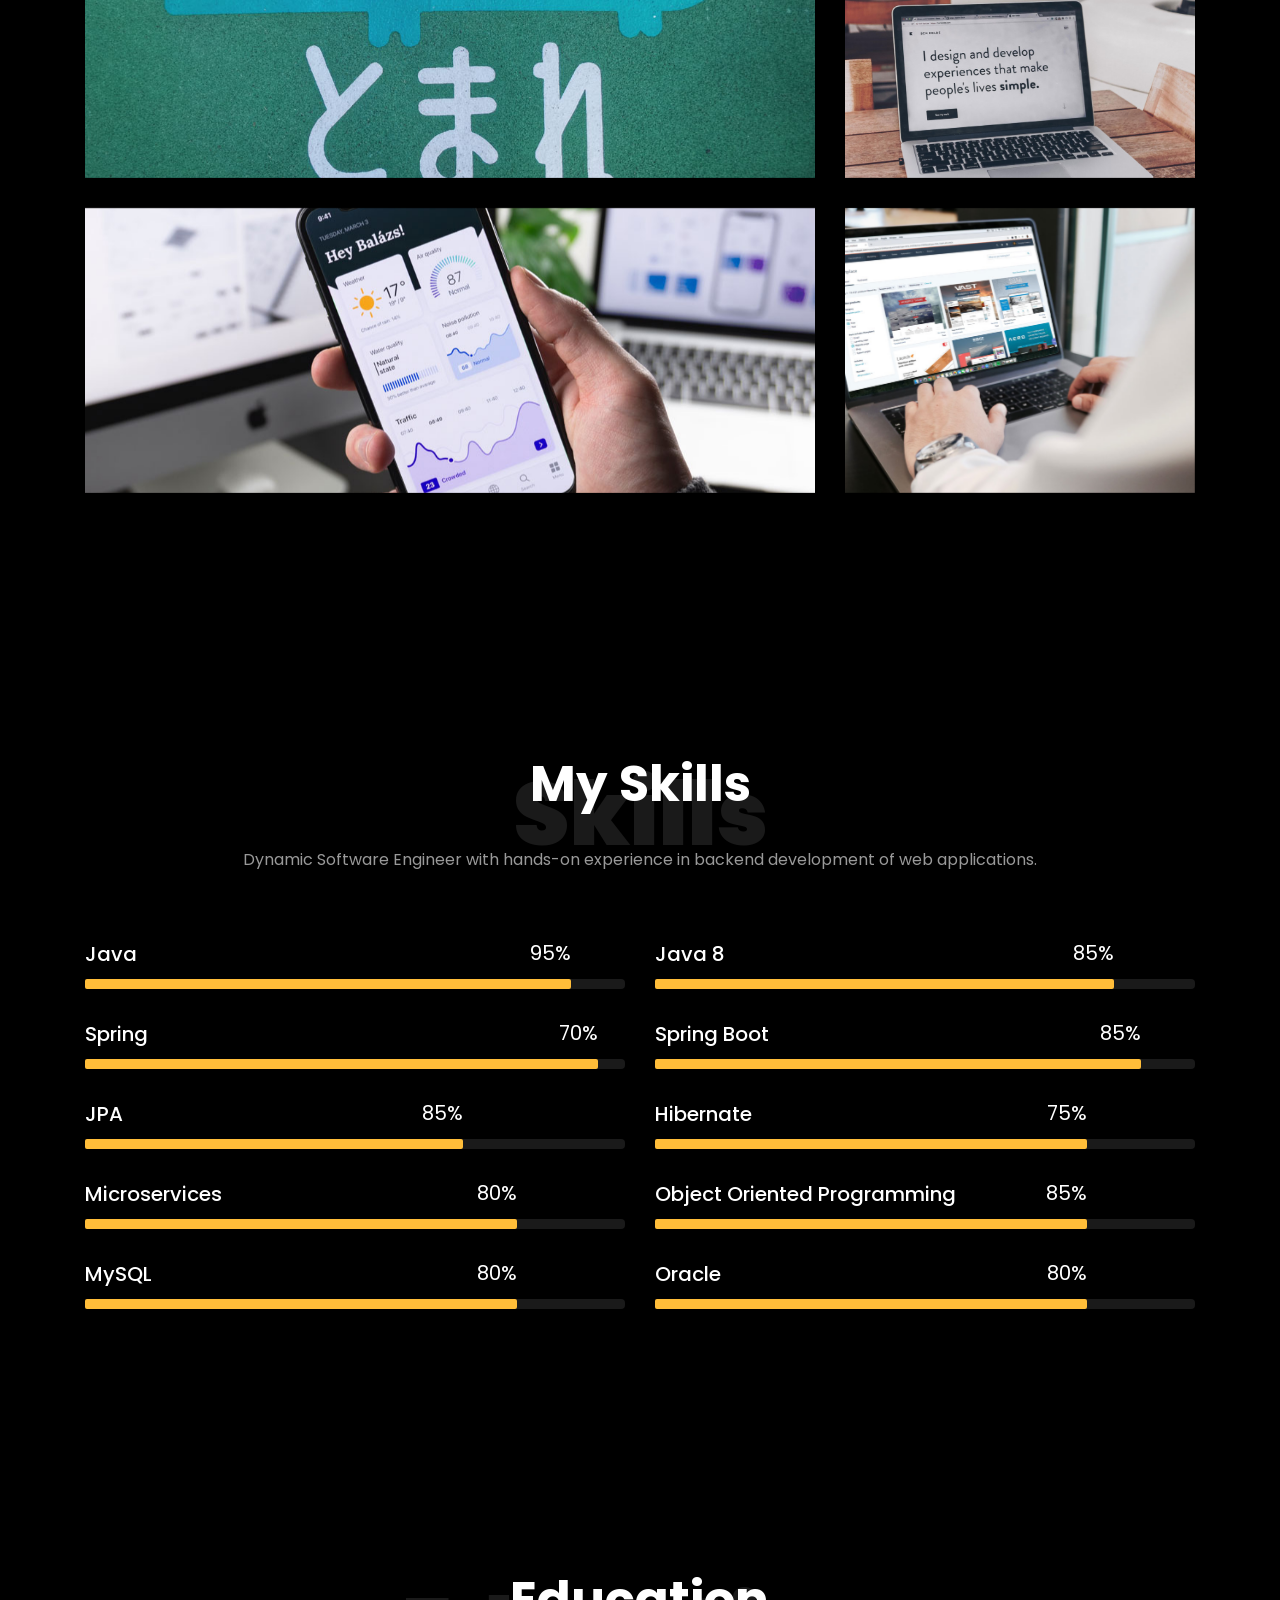
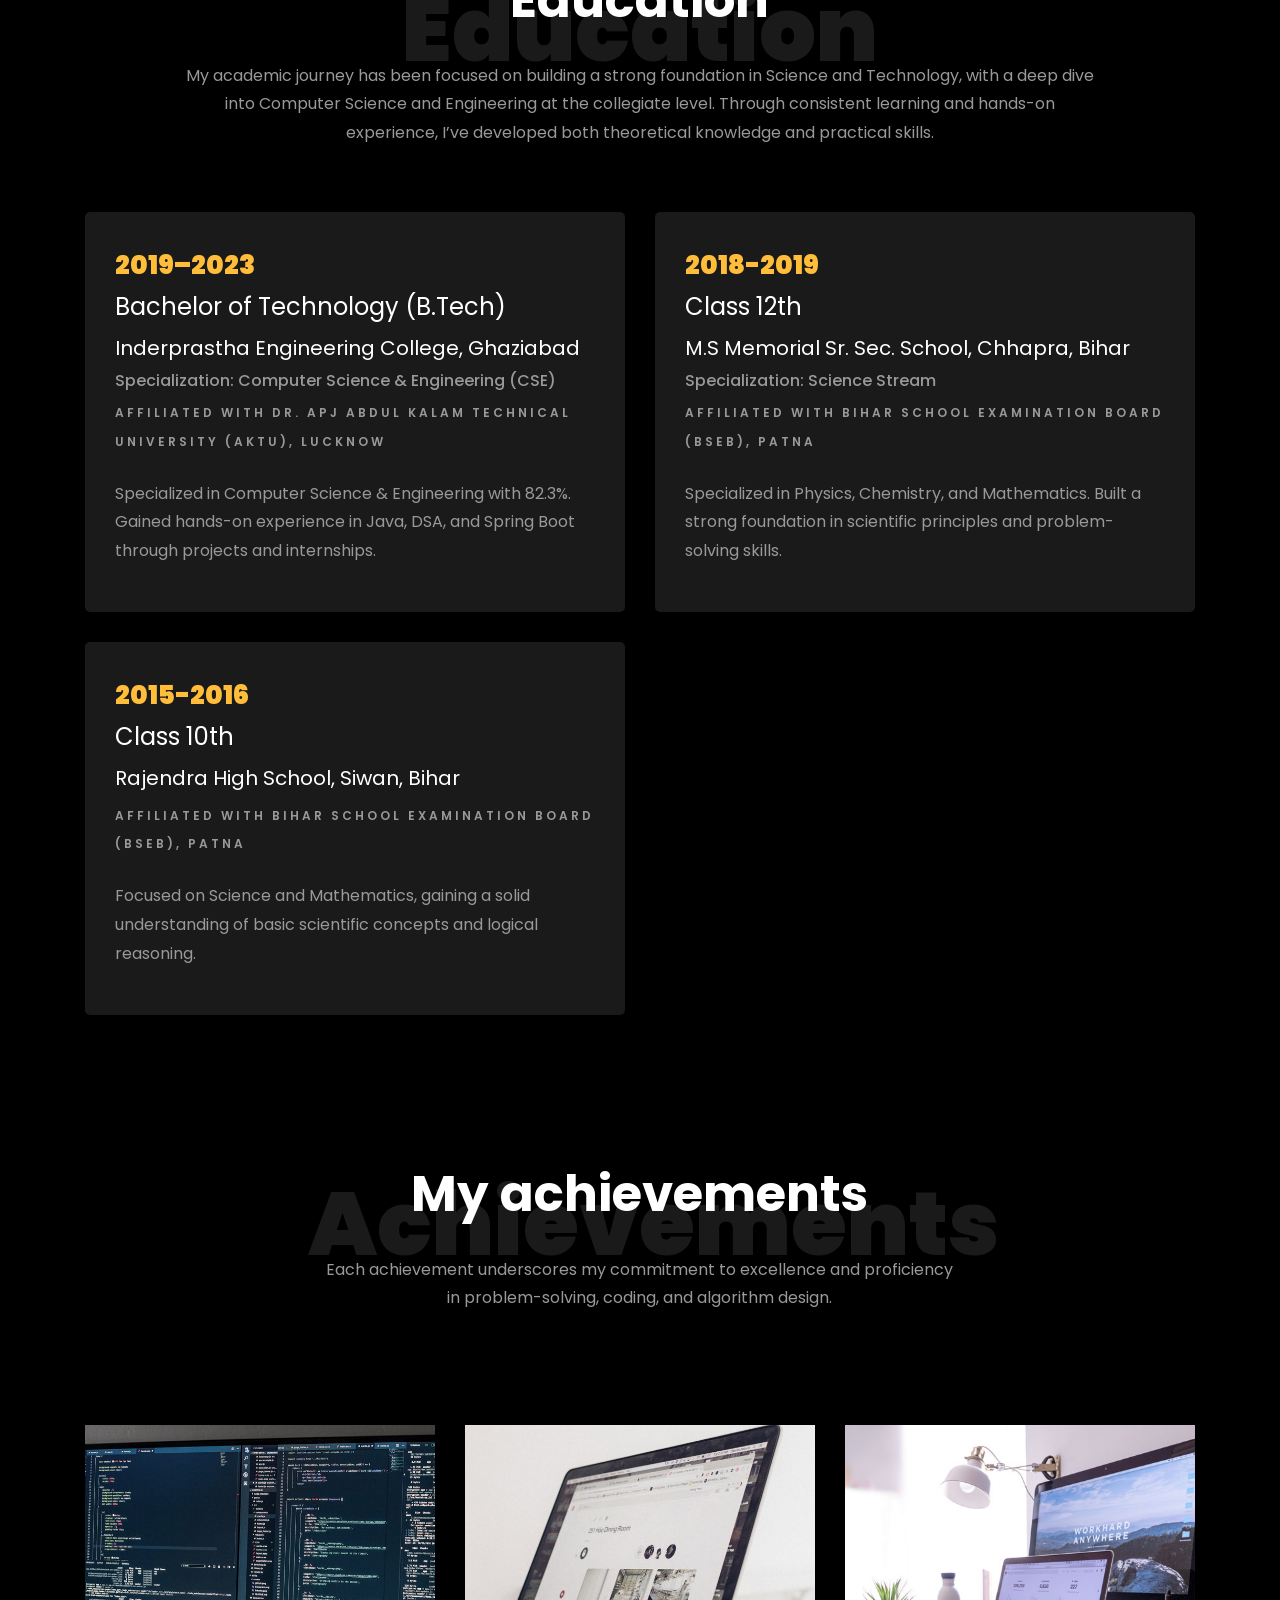
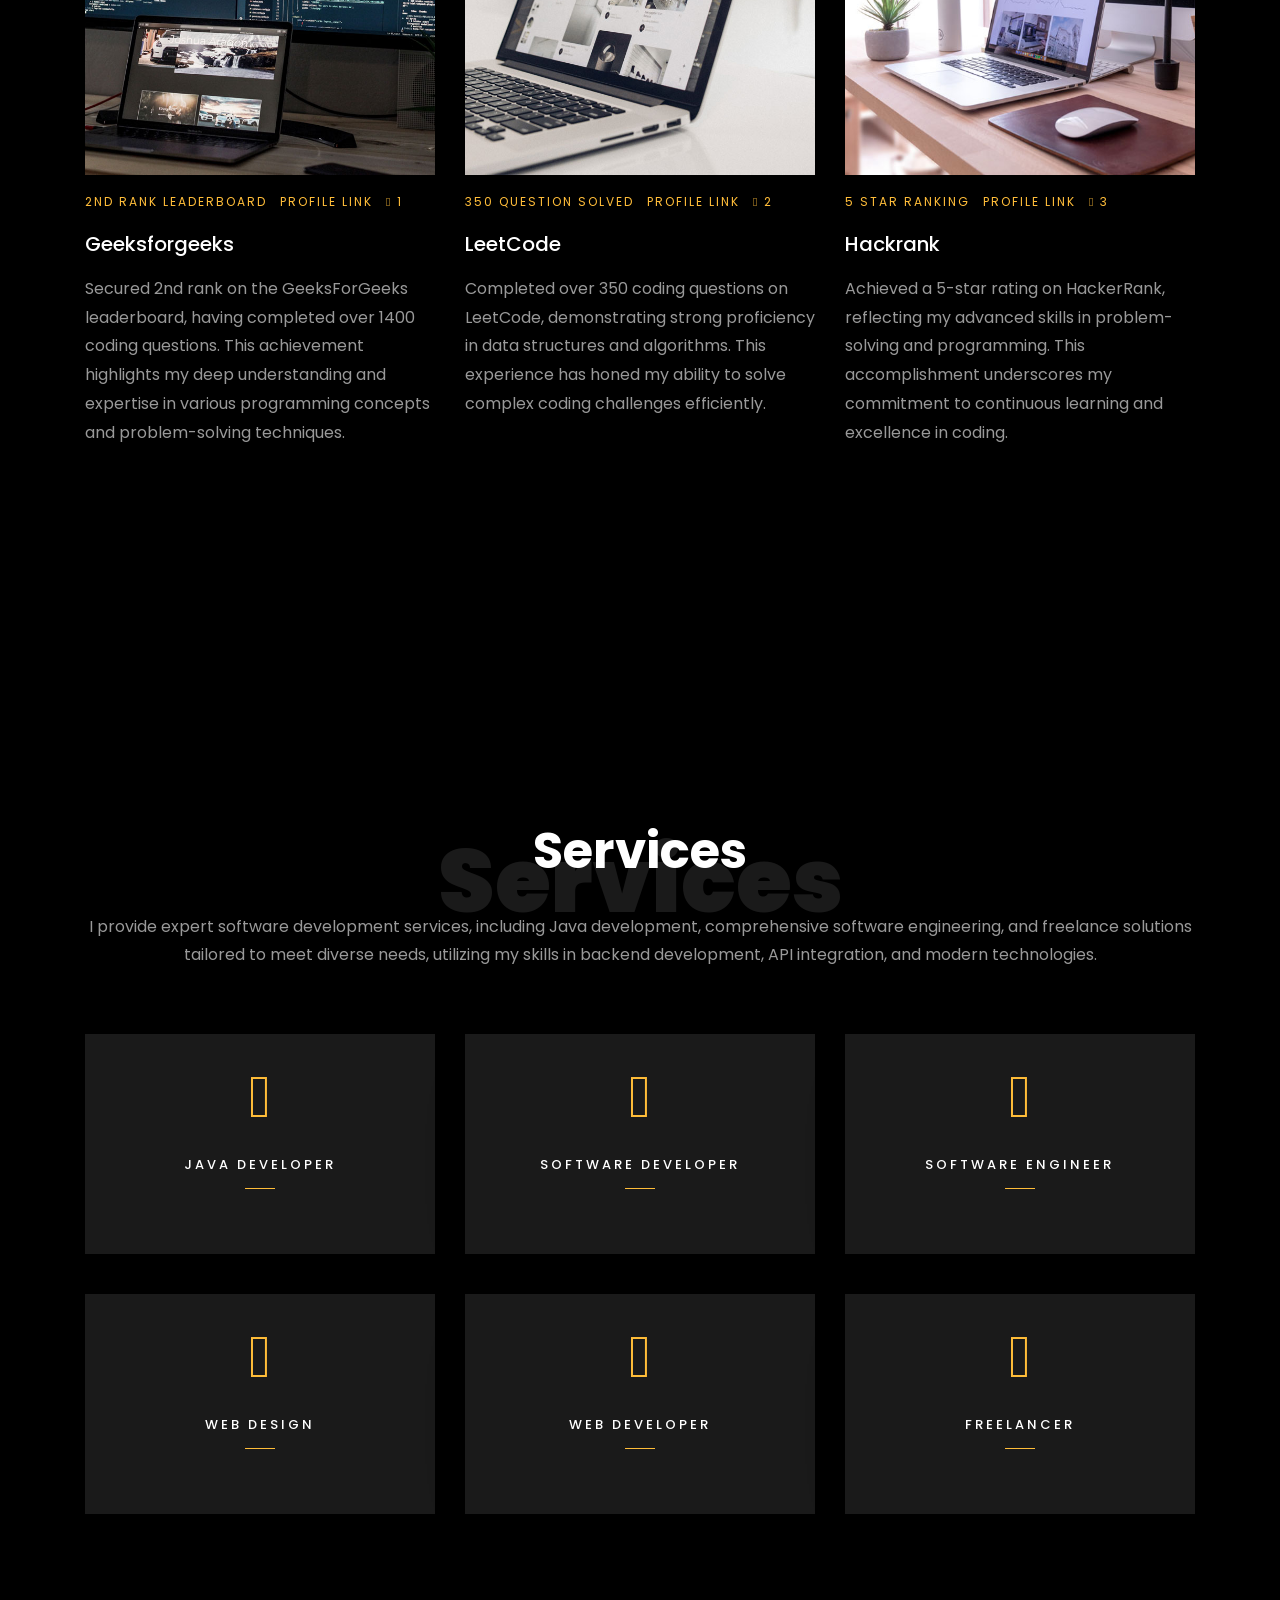
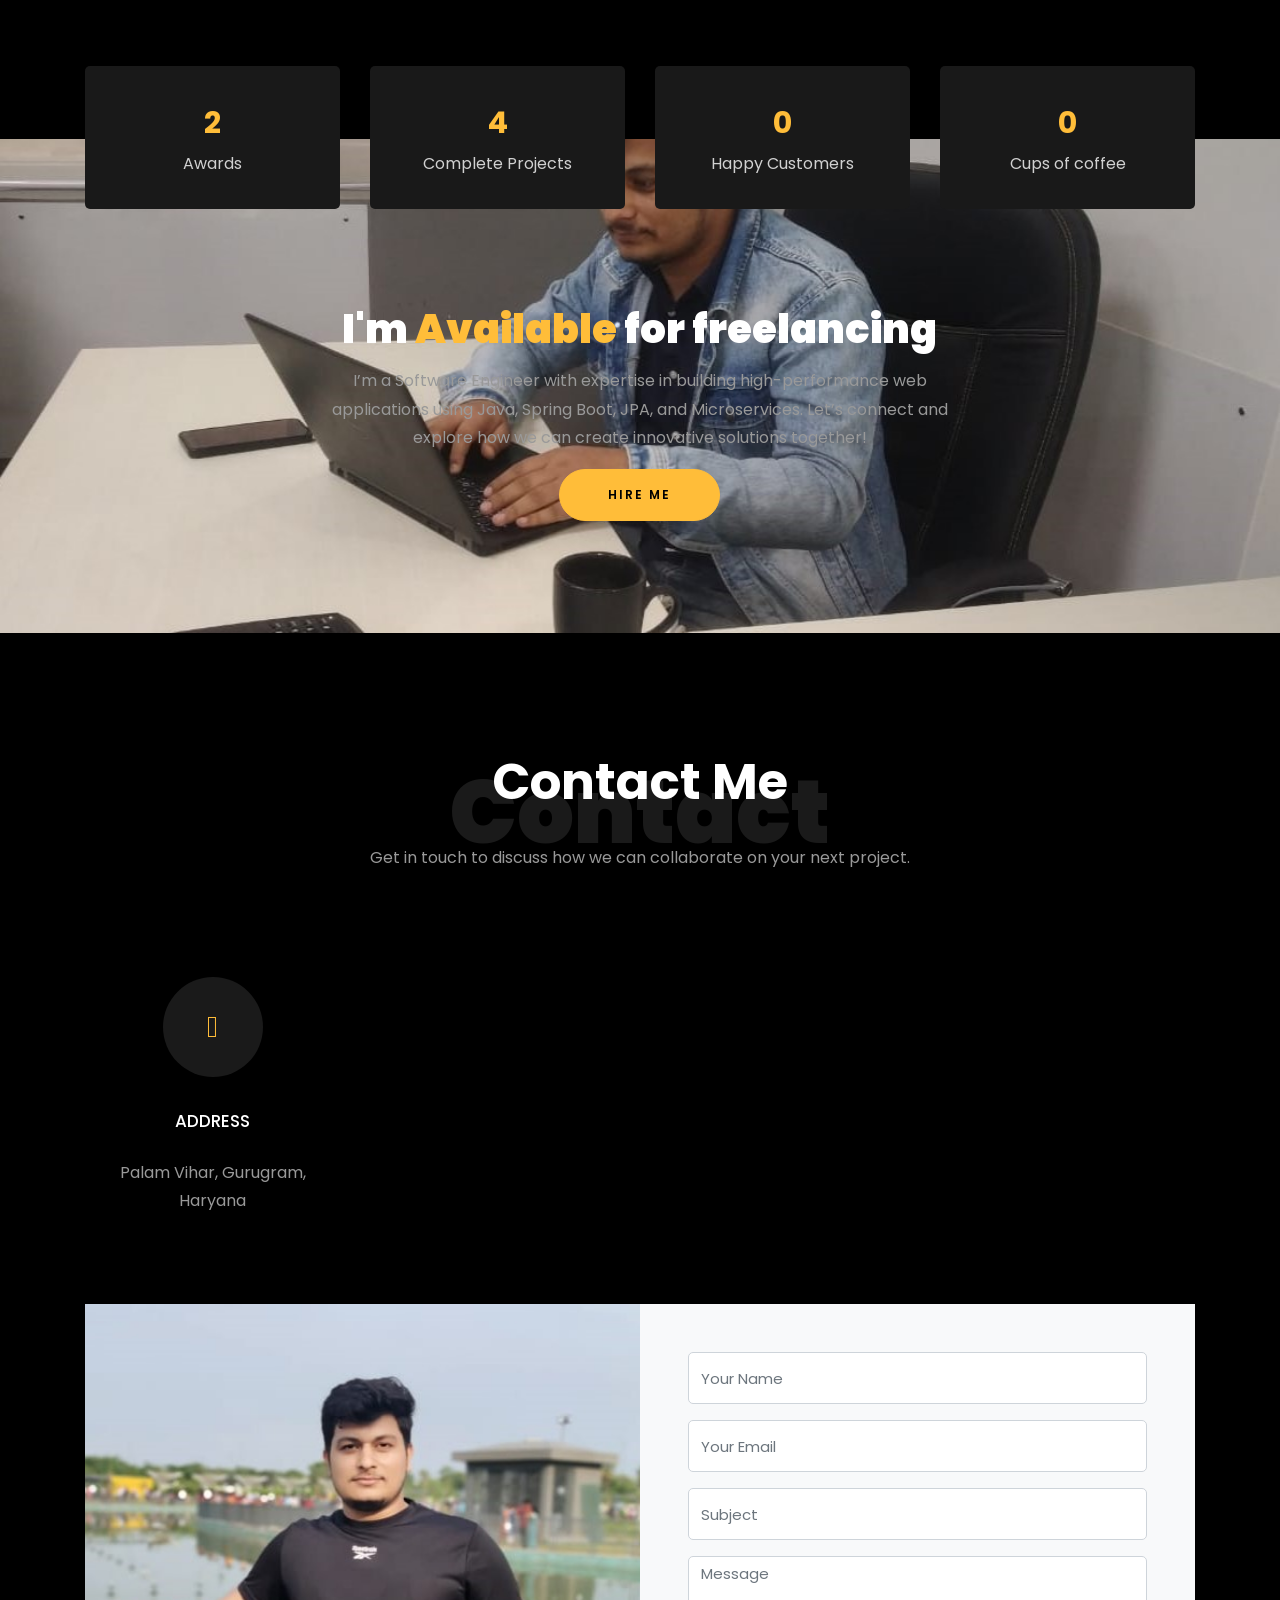
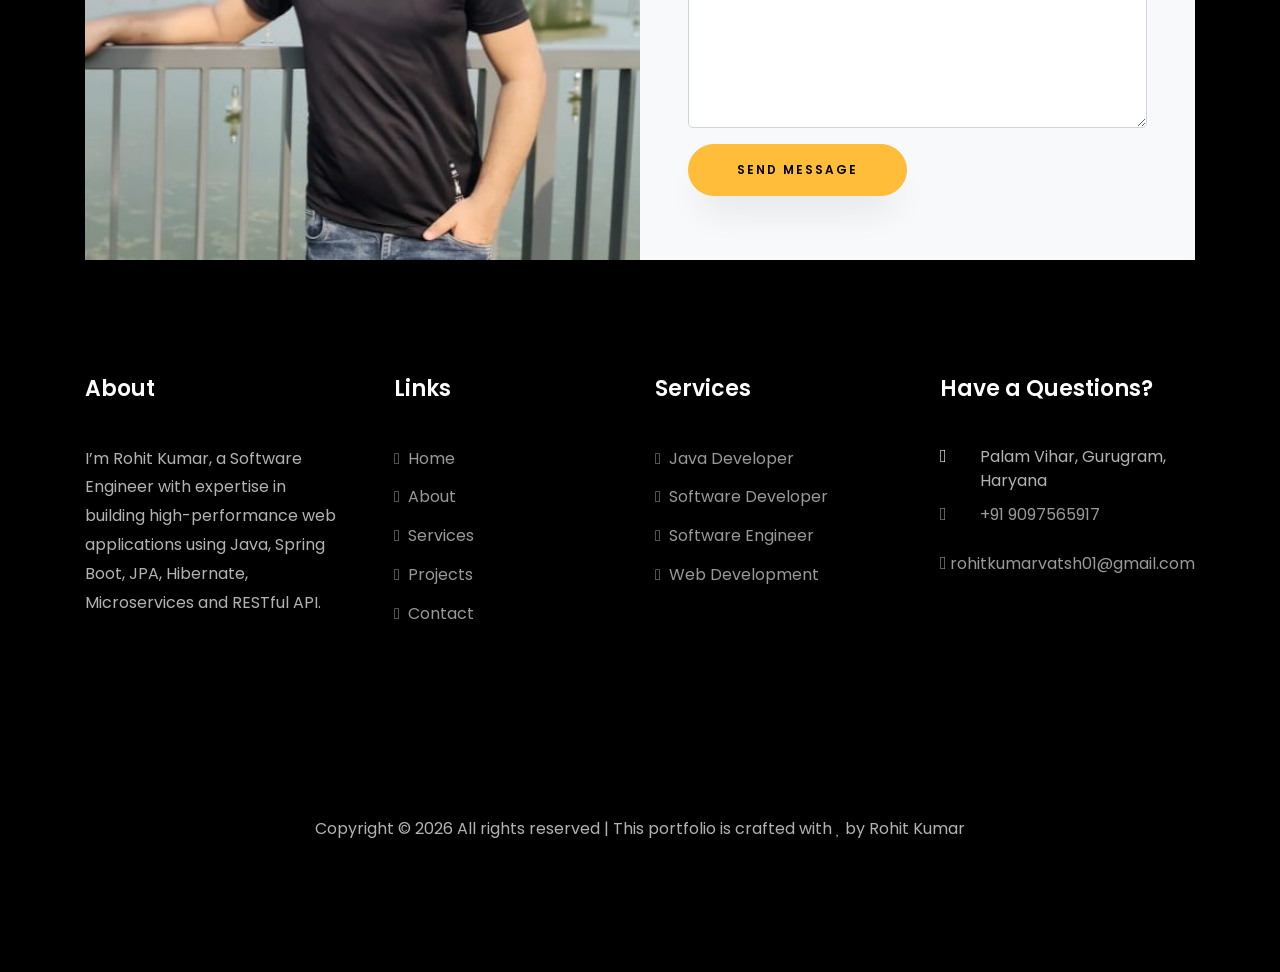
==== commit a8ea2986: "Version 1.2 : Images Upload" ====
--- a/index.html
+++ b/index.html
@@ -862,6 +862,7 @@
 	<script src="js/aos.js"></script>
 	<script src="js/jquery.animateNumber.min.js"></script>
 	<script src="js/scrollax.min.js"></script>
+	<script src="js/bootstrap.min.js"></script>
 
 	<script src="js/main.js"></script>
 
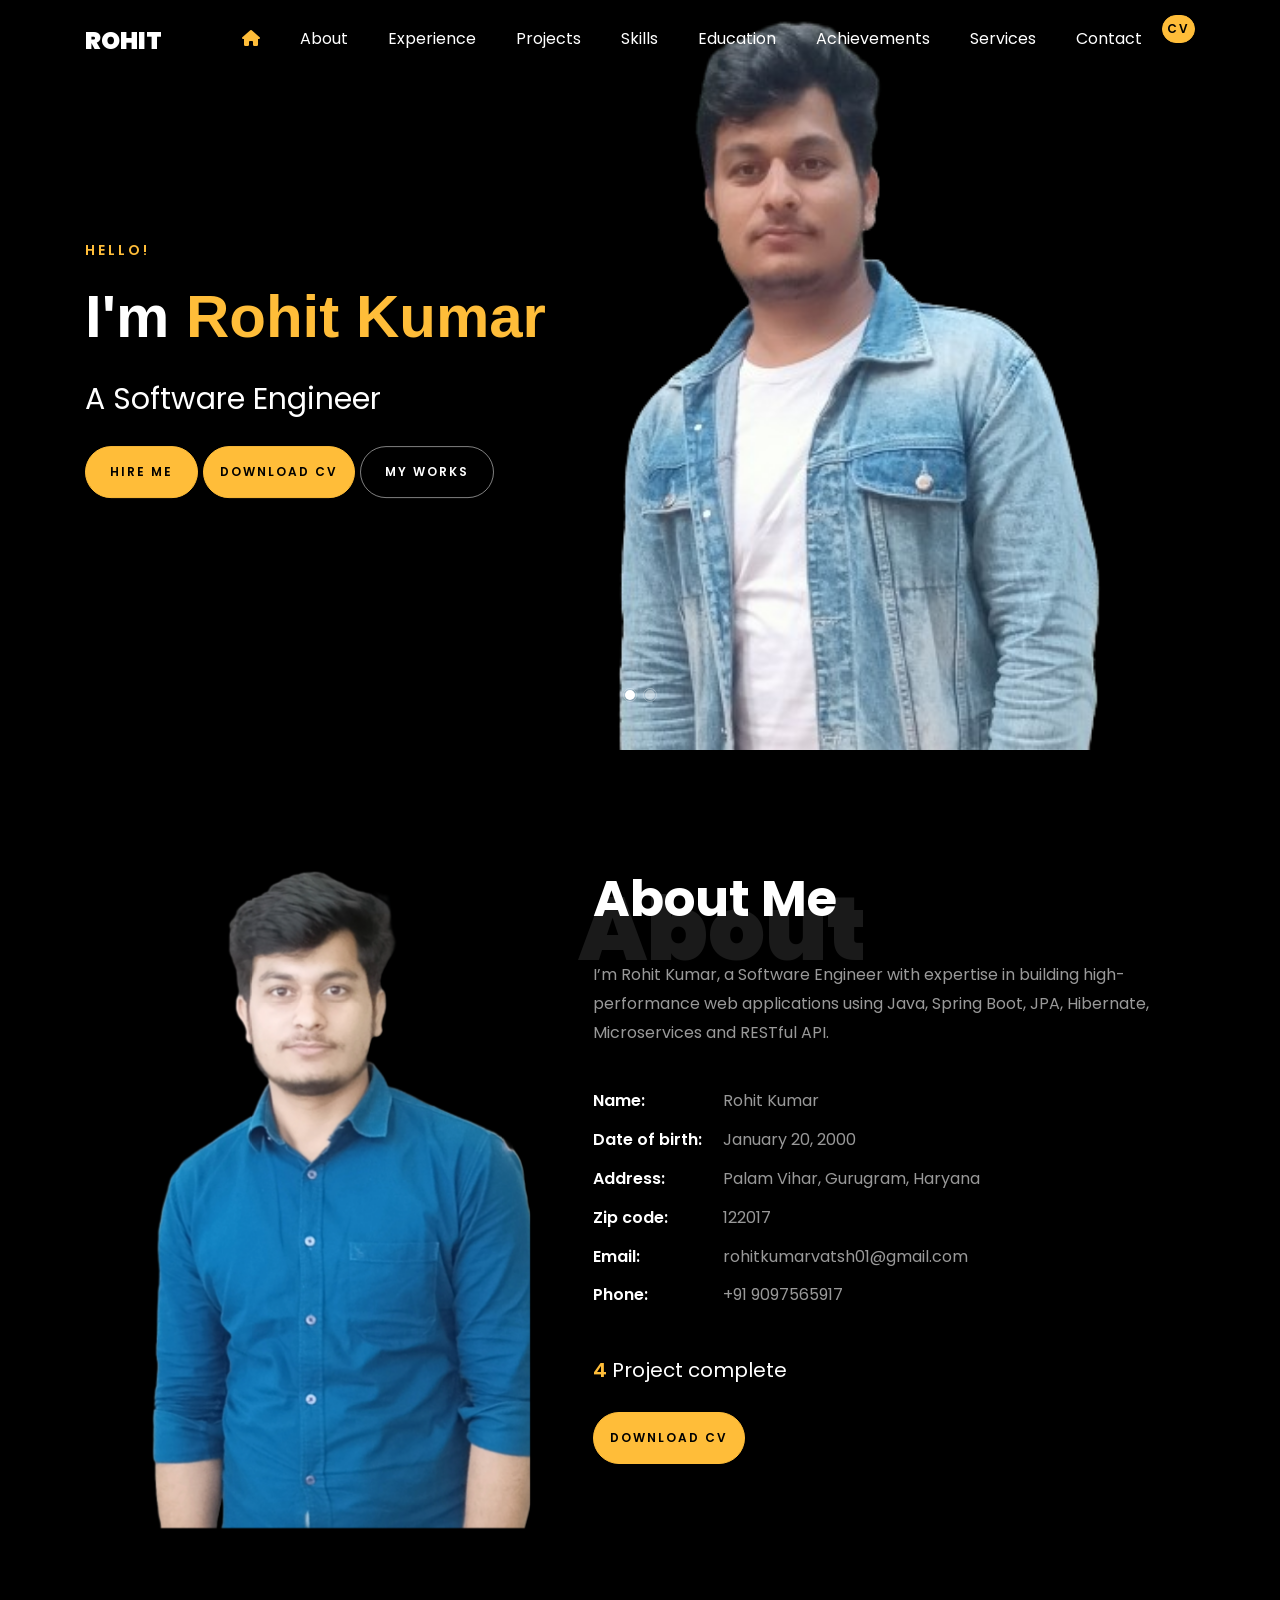
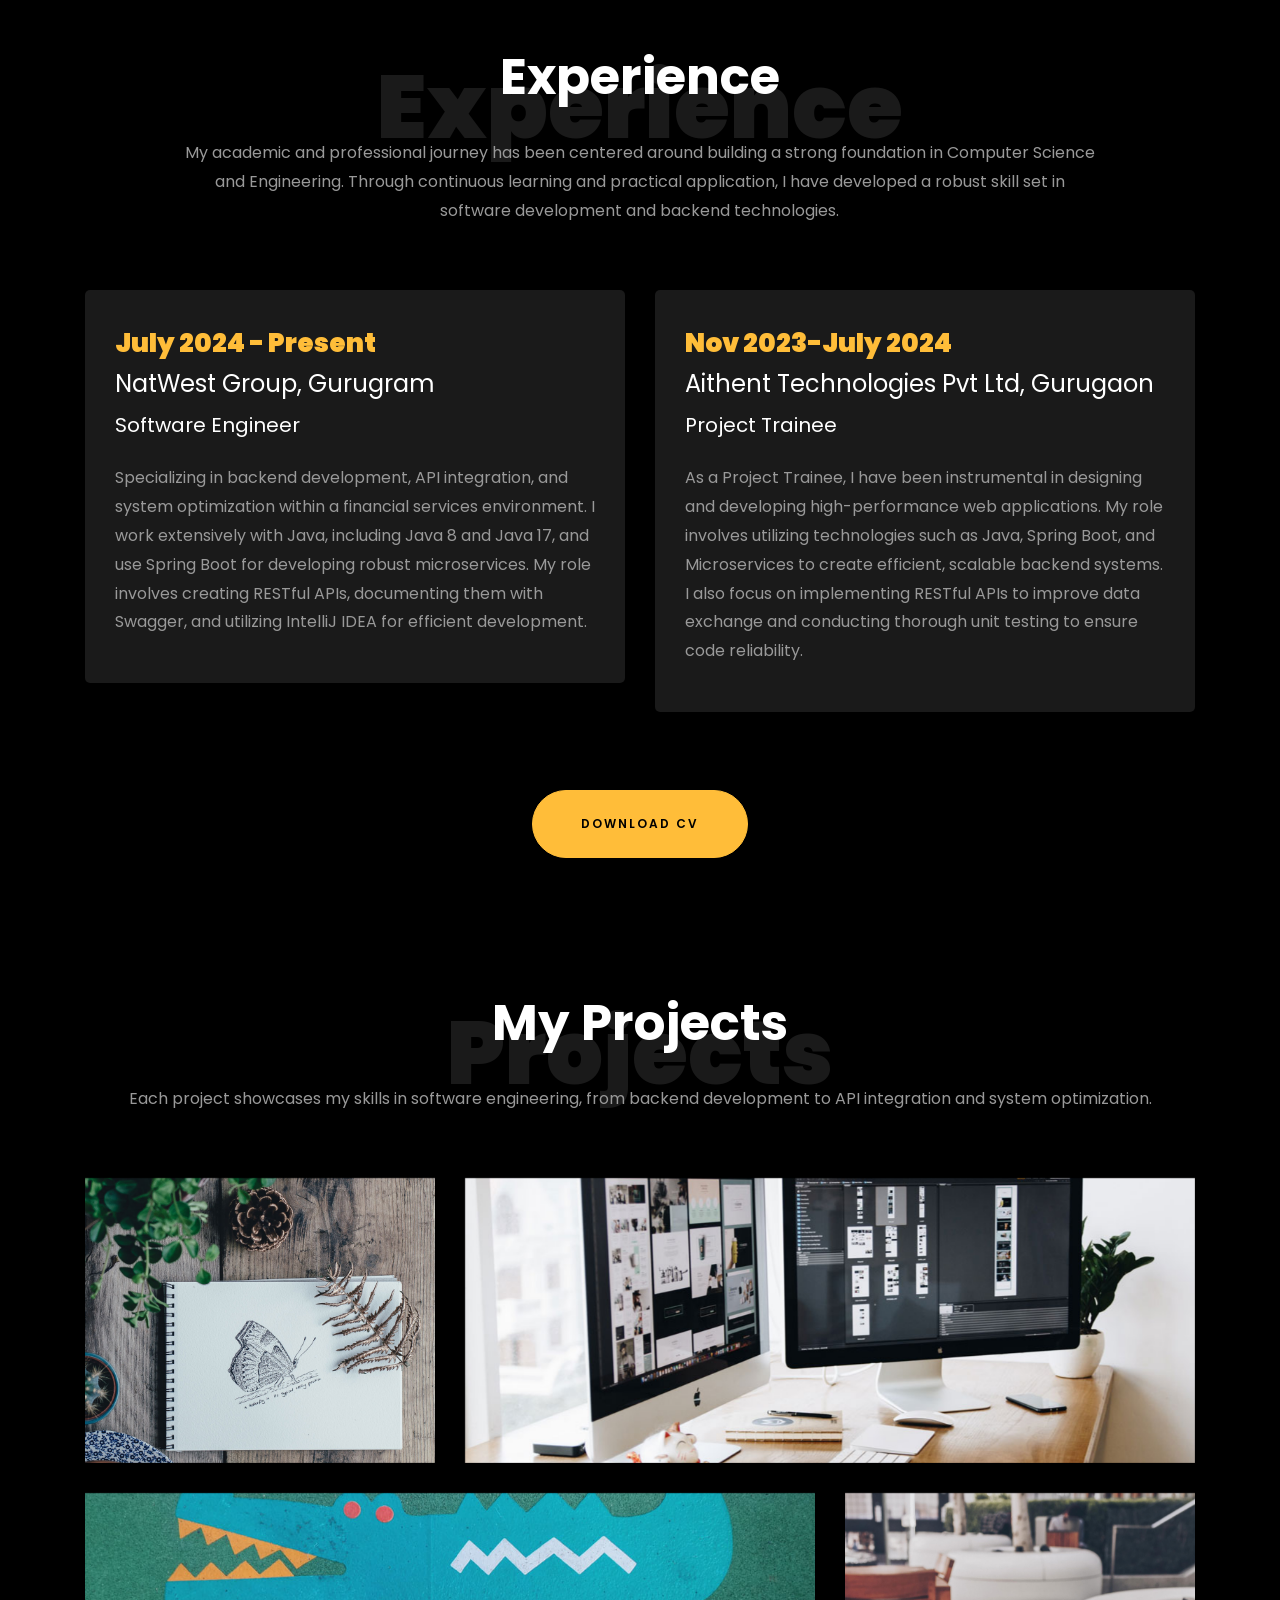
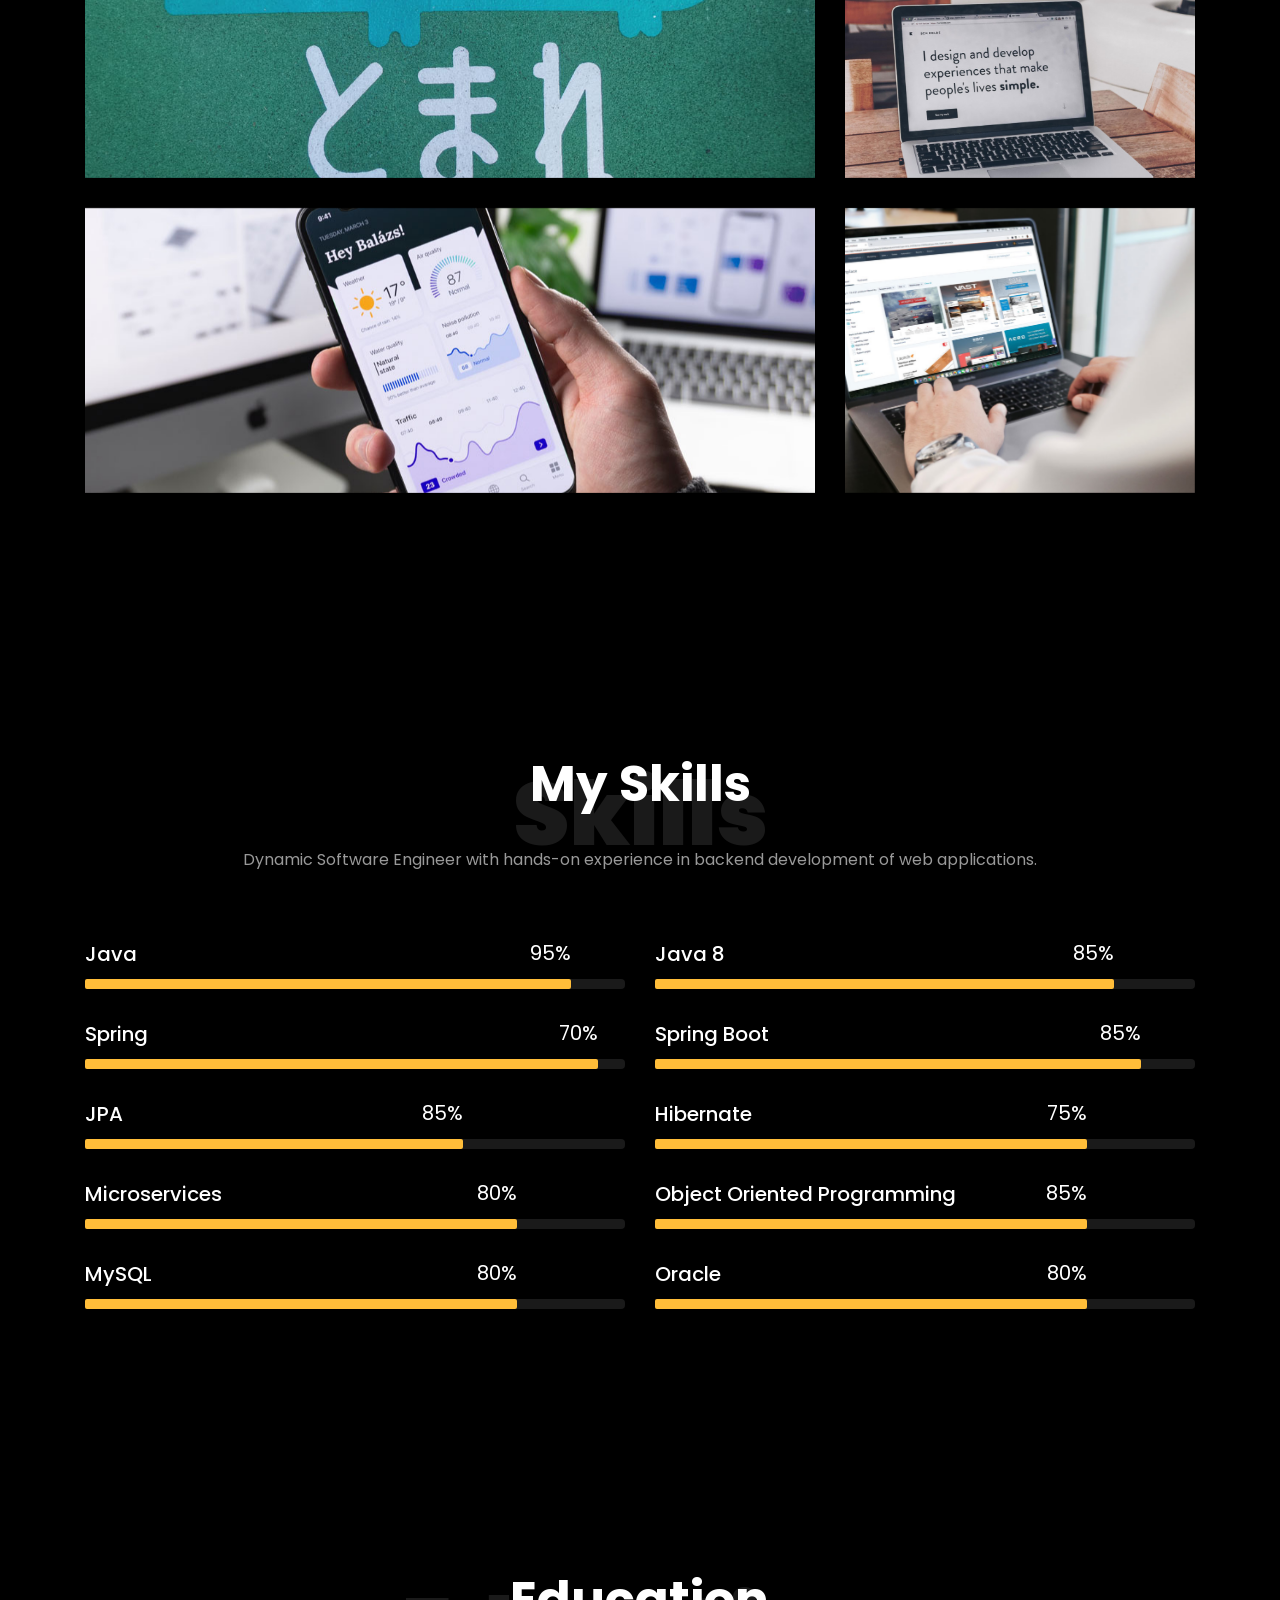
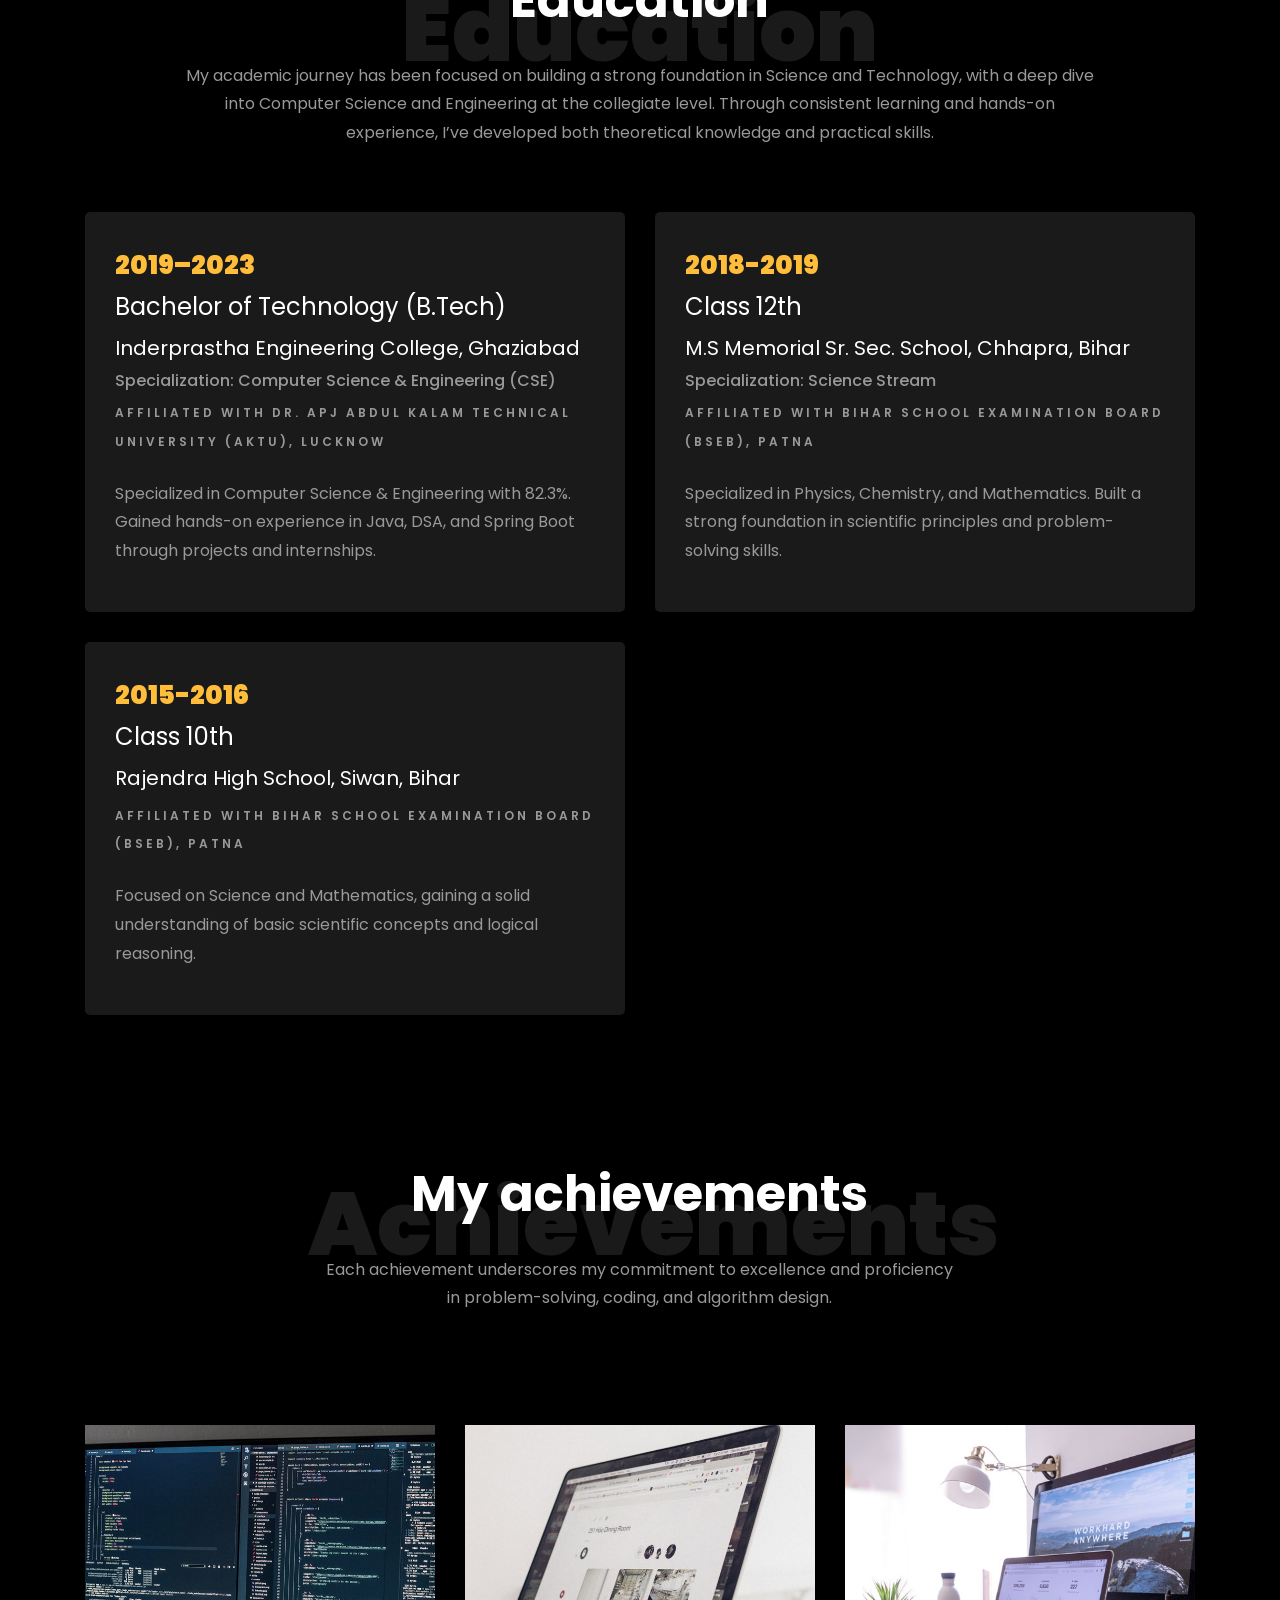
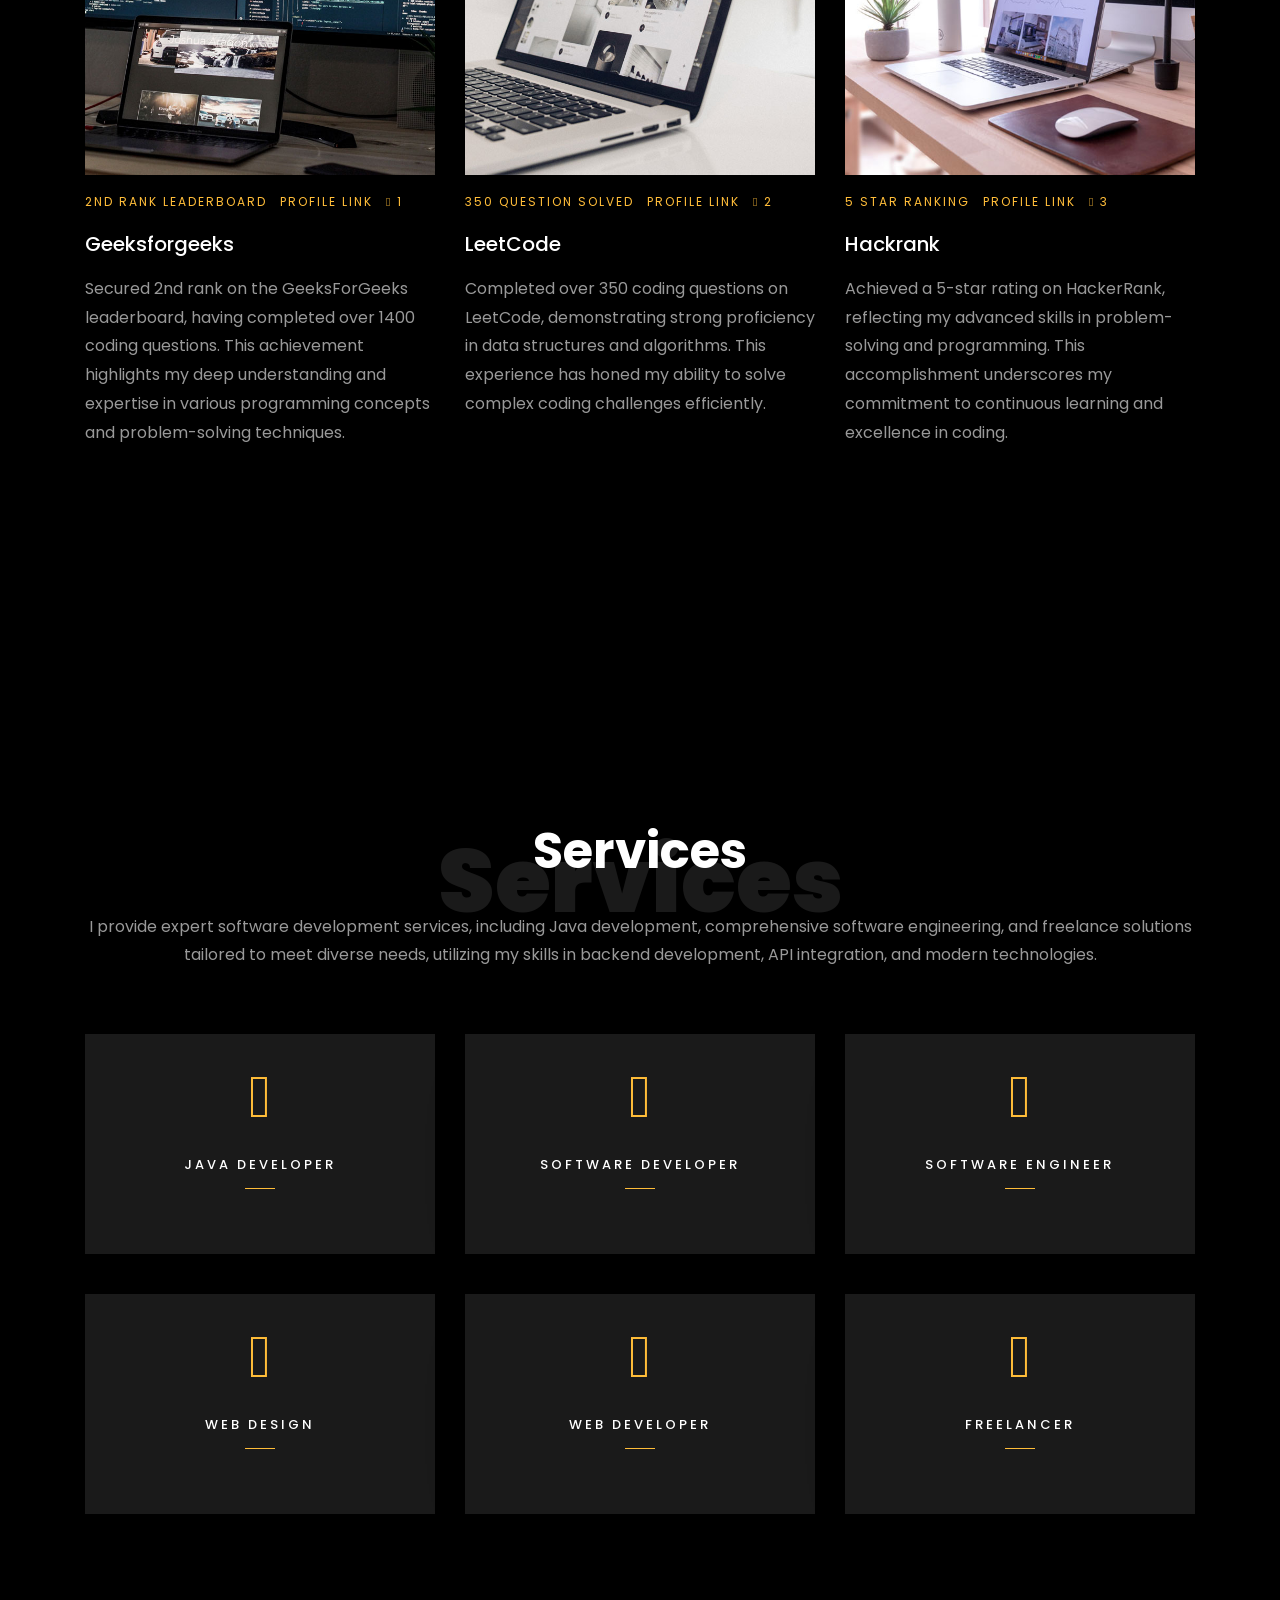
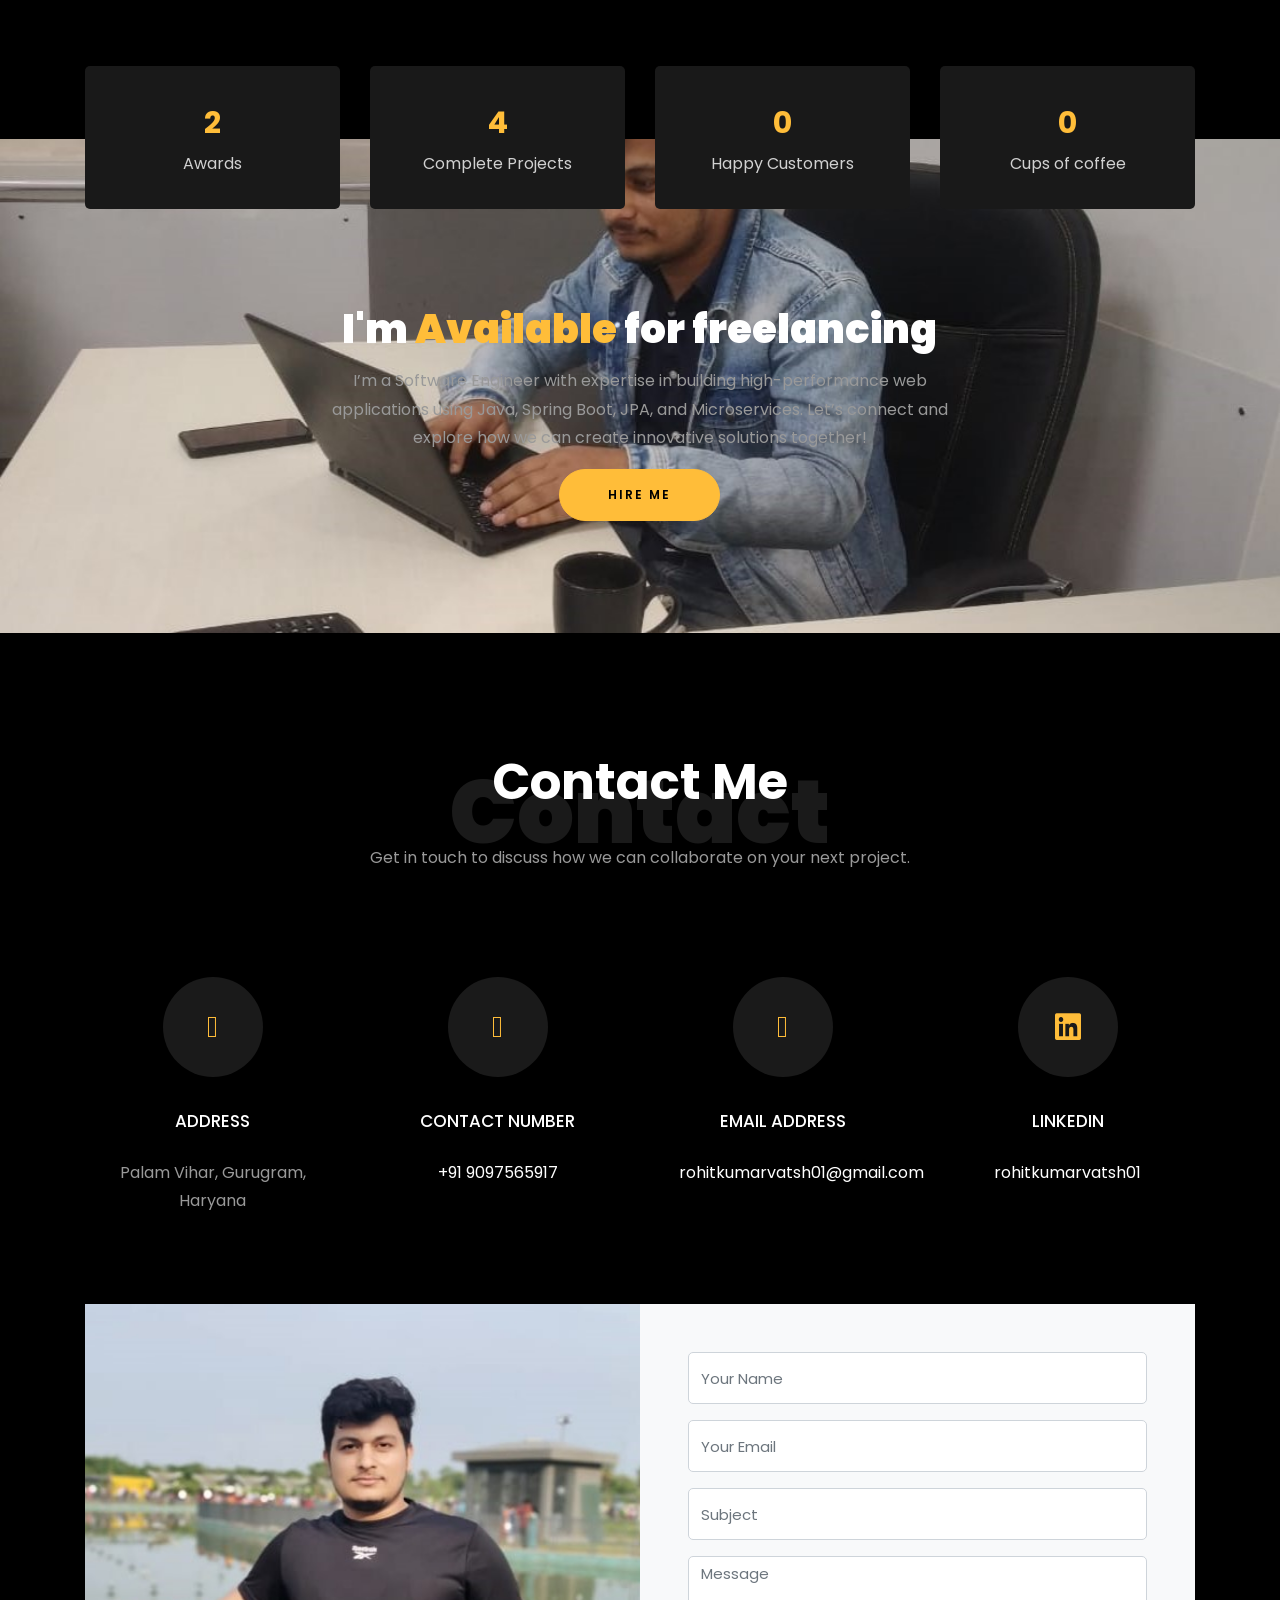
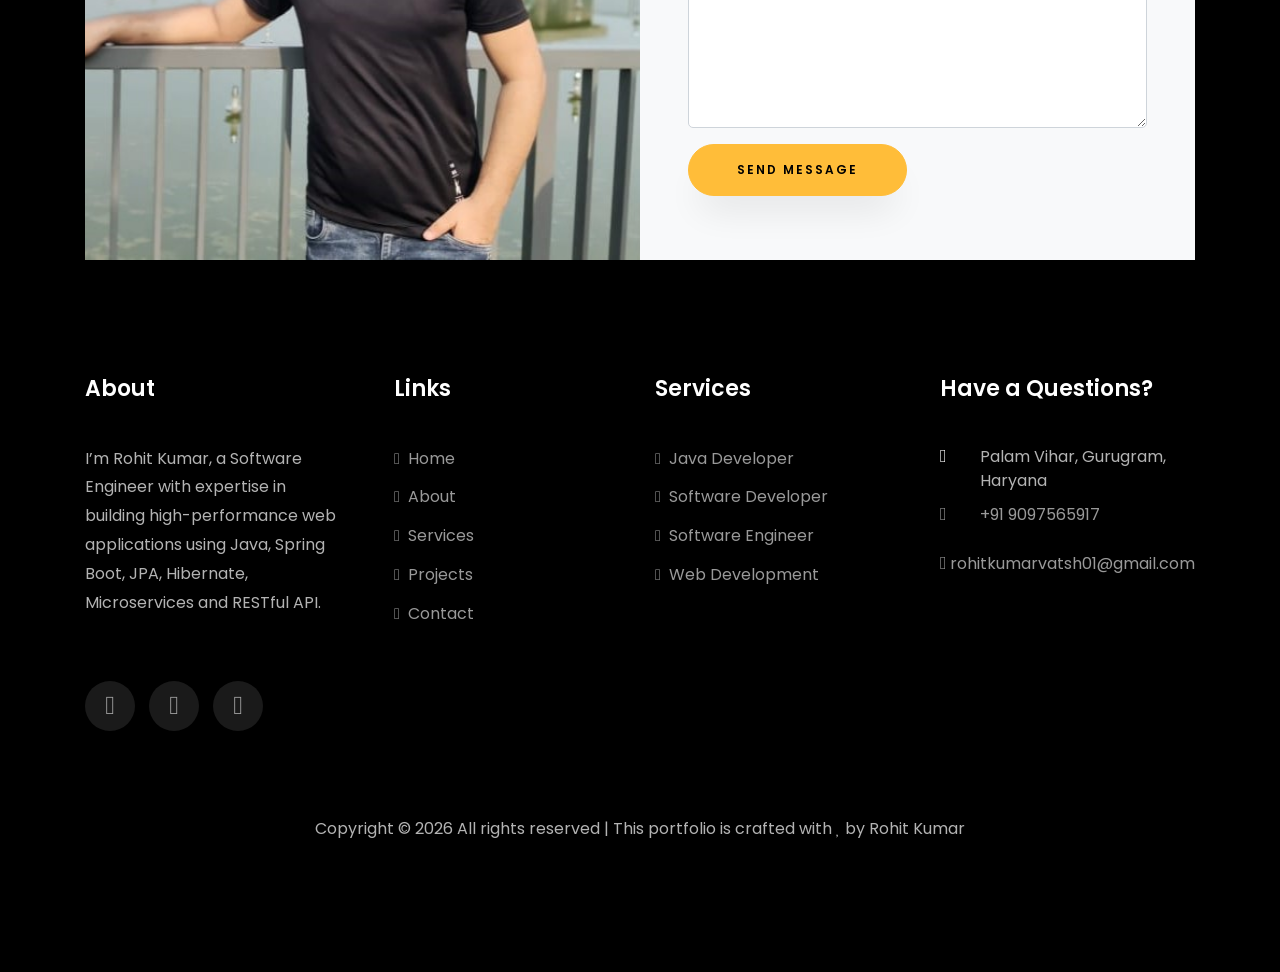
==== commit d70f5422: "Version 1.3 : Fixed Bug of Media Query" ====
--- a/index.html
+++ b/index.html
@@ -5,10 +5,12 @@
 	<title>Rohit Kumar</title>
 
 	<meta charset="utf-8">
-	<meta name="viewport" content="width=device-width, initial-scale=1, shrink-to-fit=no">
+	<meta name="viewport" content="width=device-width, initial-scale=1.0">
 
 	<link href="https://fonts.googleapis.com/css?family=Poppins:100,200,300,400,500,600,700,800,900" rel="stylesheet">
 	<link rel="stylesheet" href="https://cdnjs.cloudflare.com/ajax/libs/font-awesome/6.0.0/css/all.min.css">
+	
+
 
 	<link rel="stylesheet" href="css/animate.css">
 	<link rel="stylesheet" href="css/aos.css">
--- a/css/style.css
+++ b/css/style.css
@@ -458,6 +458,15 @@
   @media (min-width: 1200px) {
     .container {
       max-width: 1140px; } }
+
+      @media (max-width: 575.98px) {
+        .container {
+          max-width: 100%; /* Make full width on extra small devices */
+          padding-right: 10px; 
+          padding-left: 10px;
+        }
+      }
+      
 
 .container-fluid {
   width: 100%;
